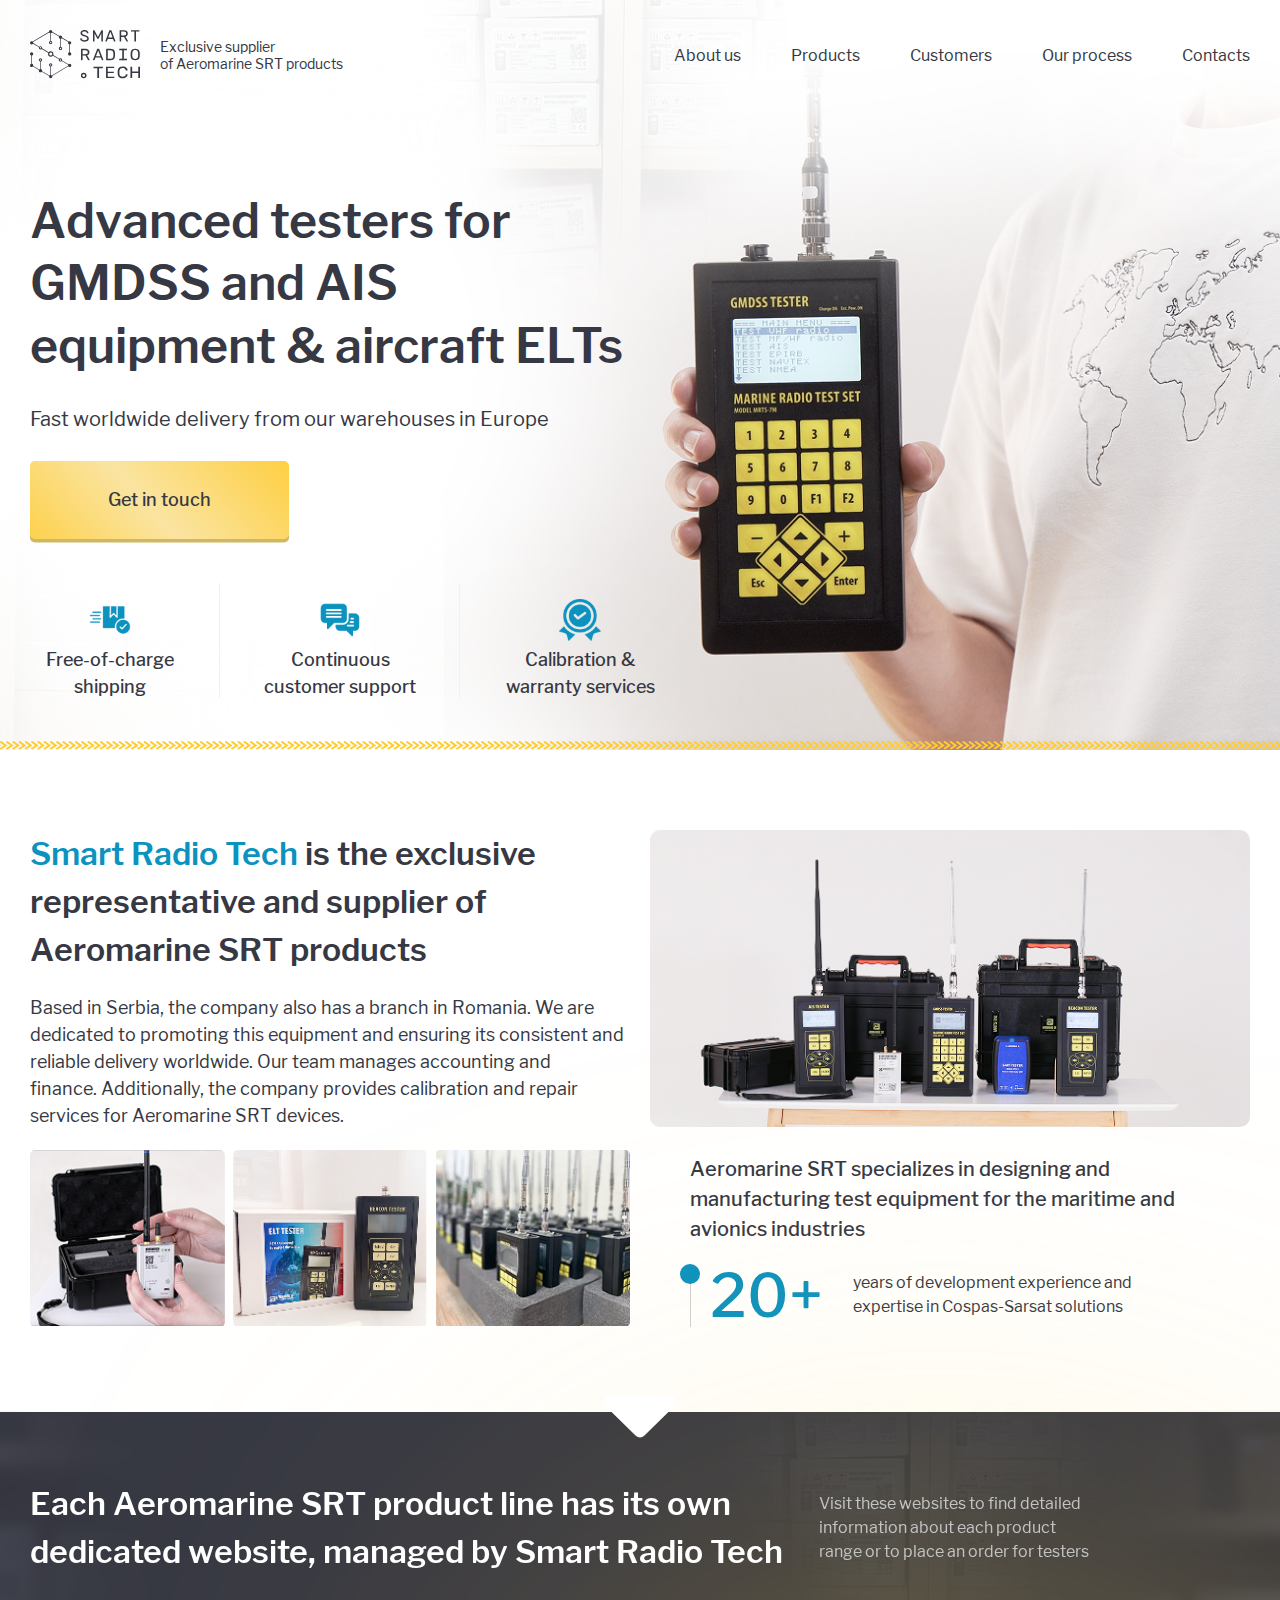
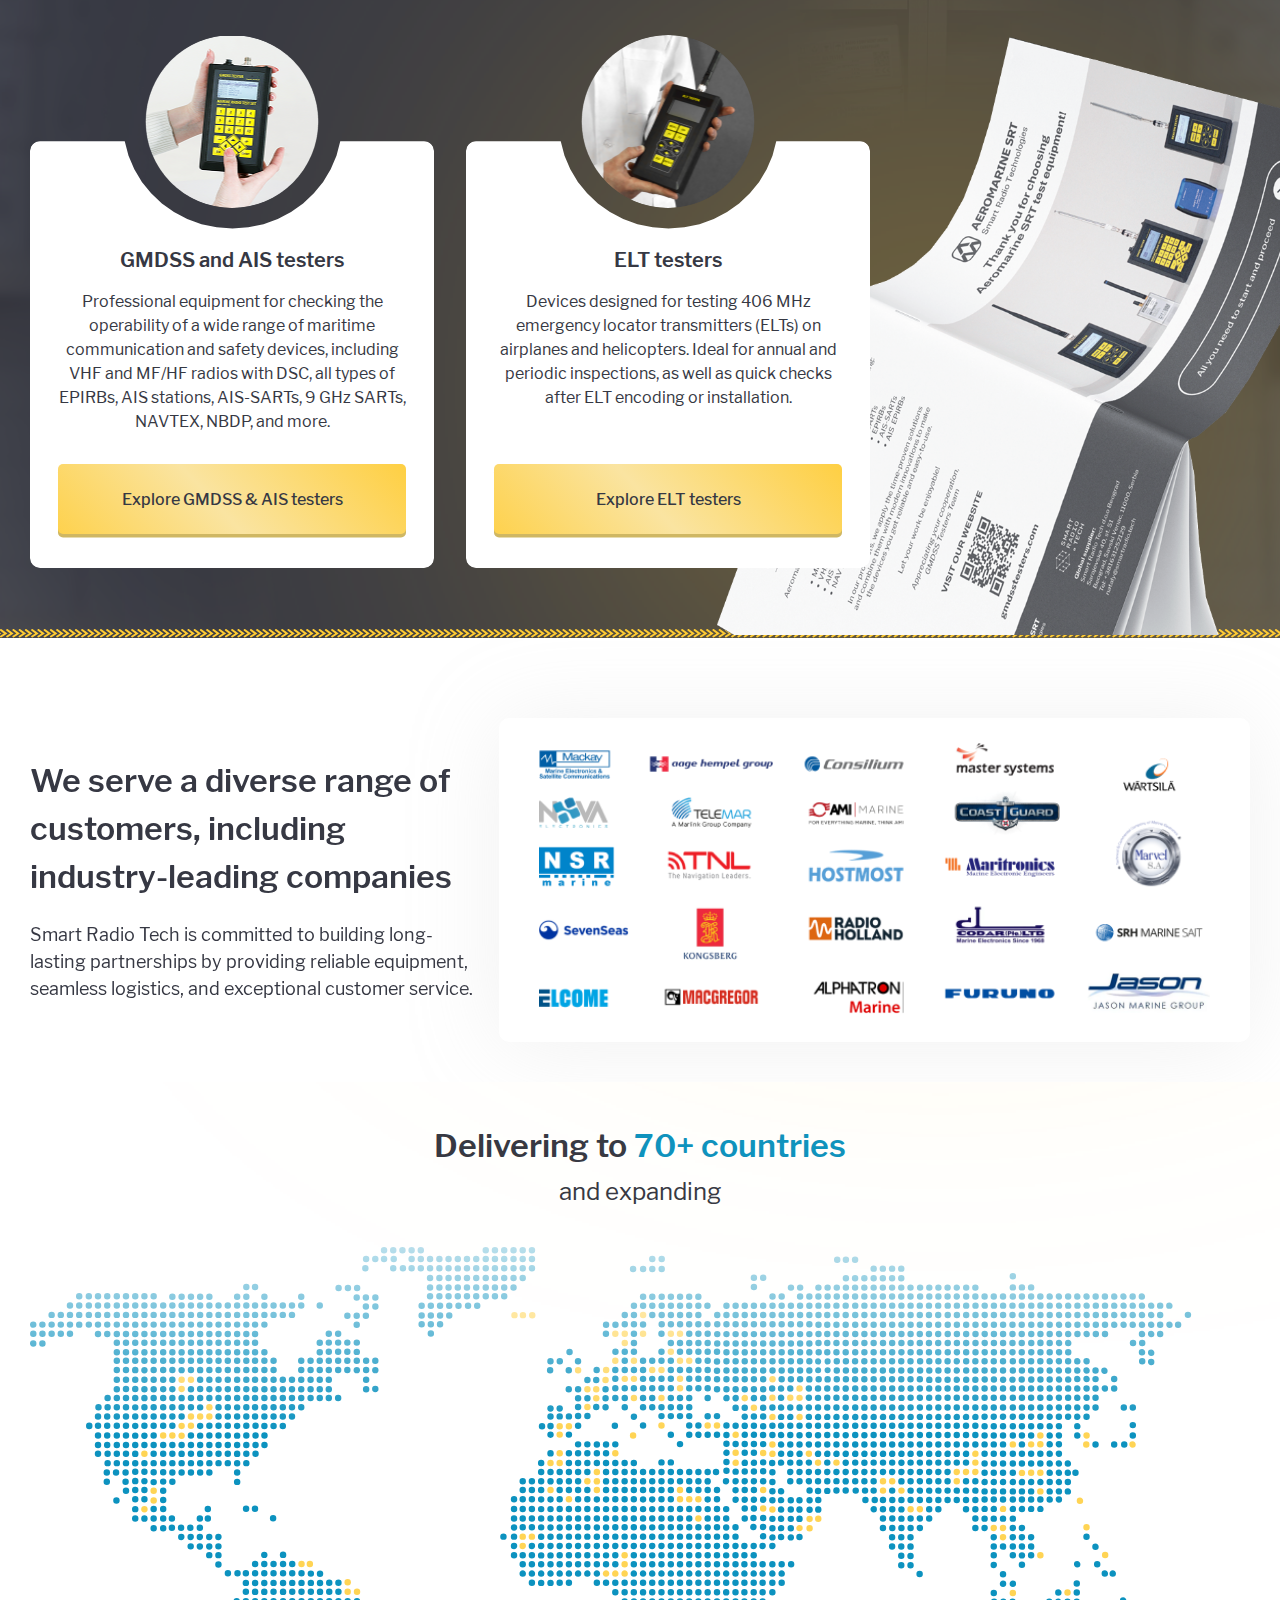
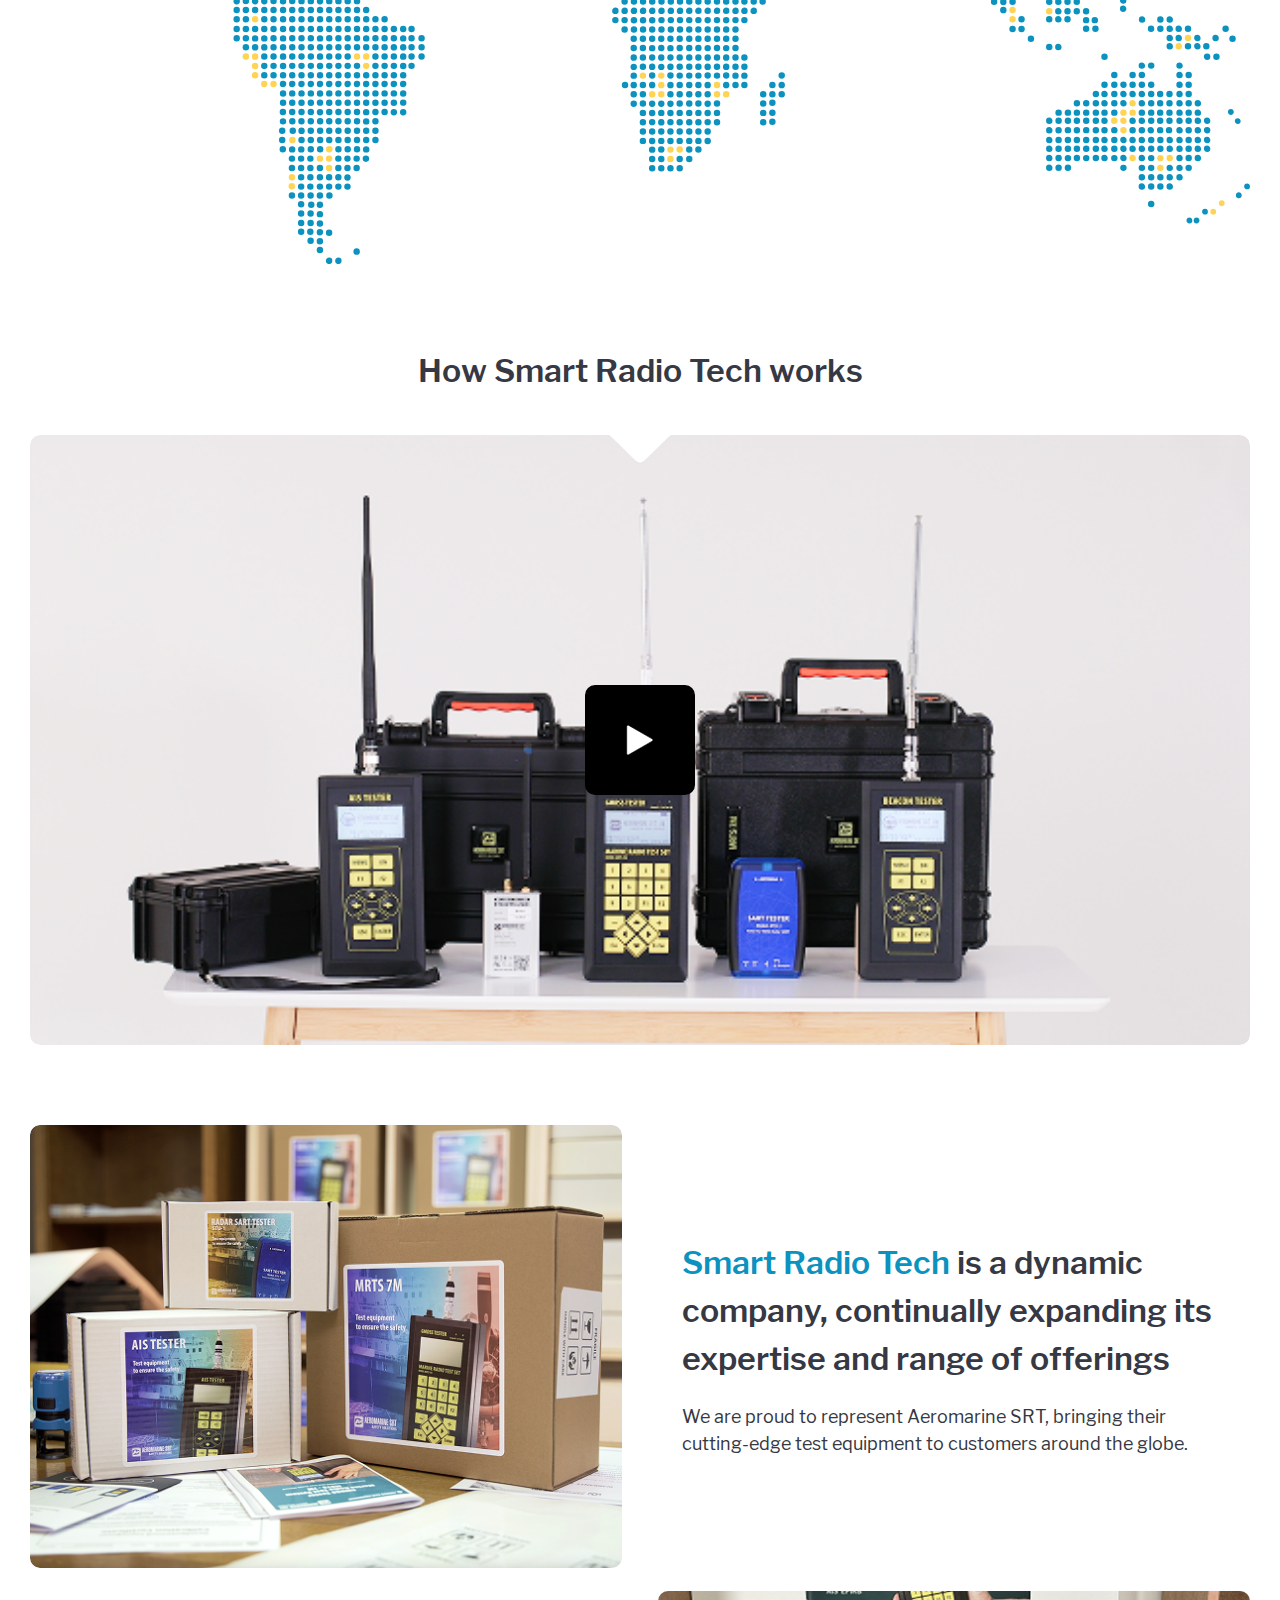
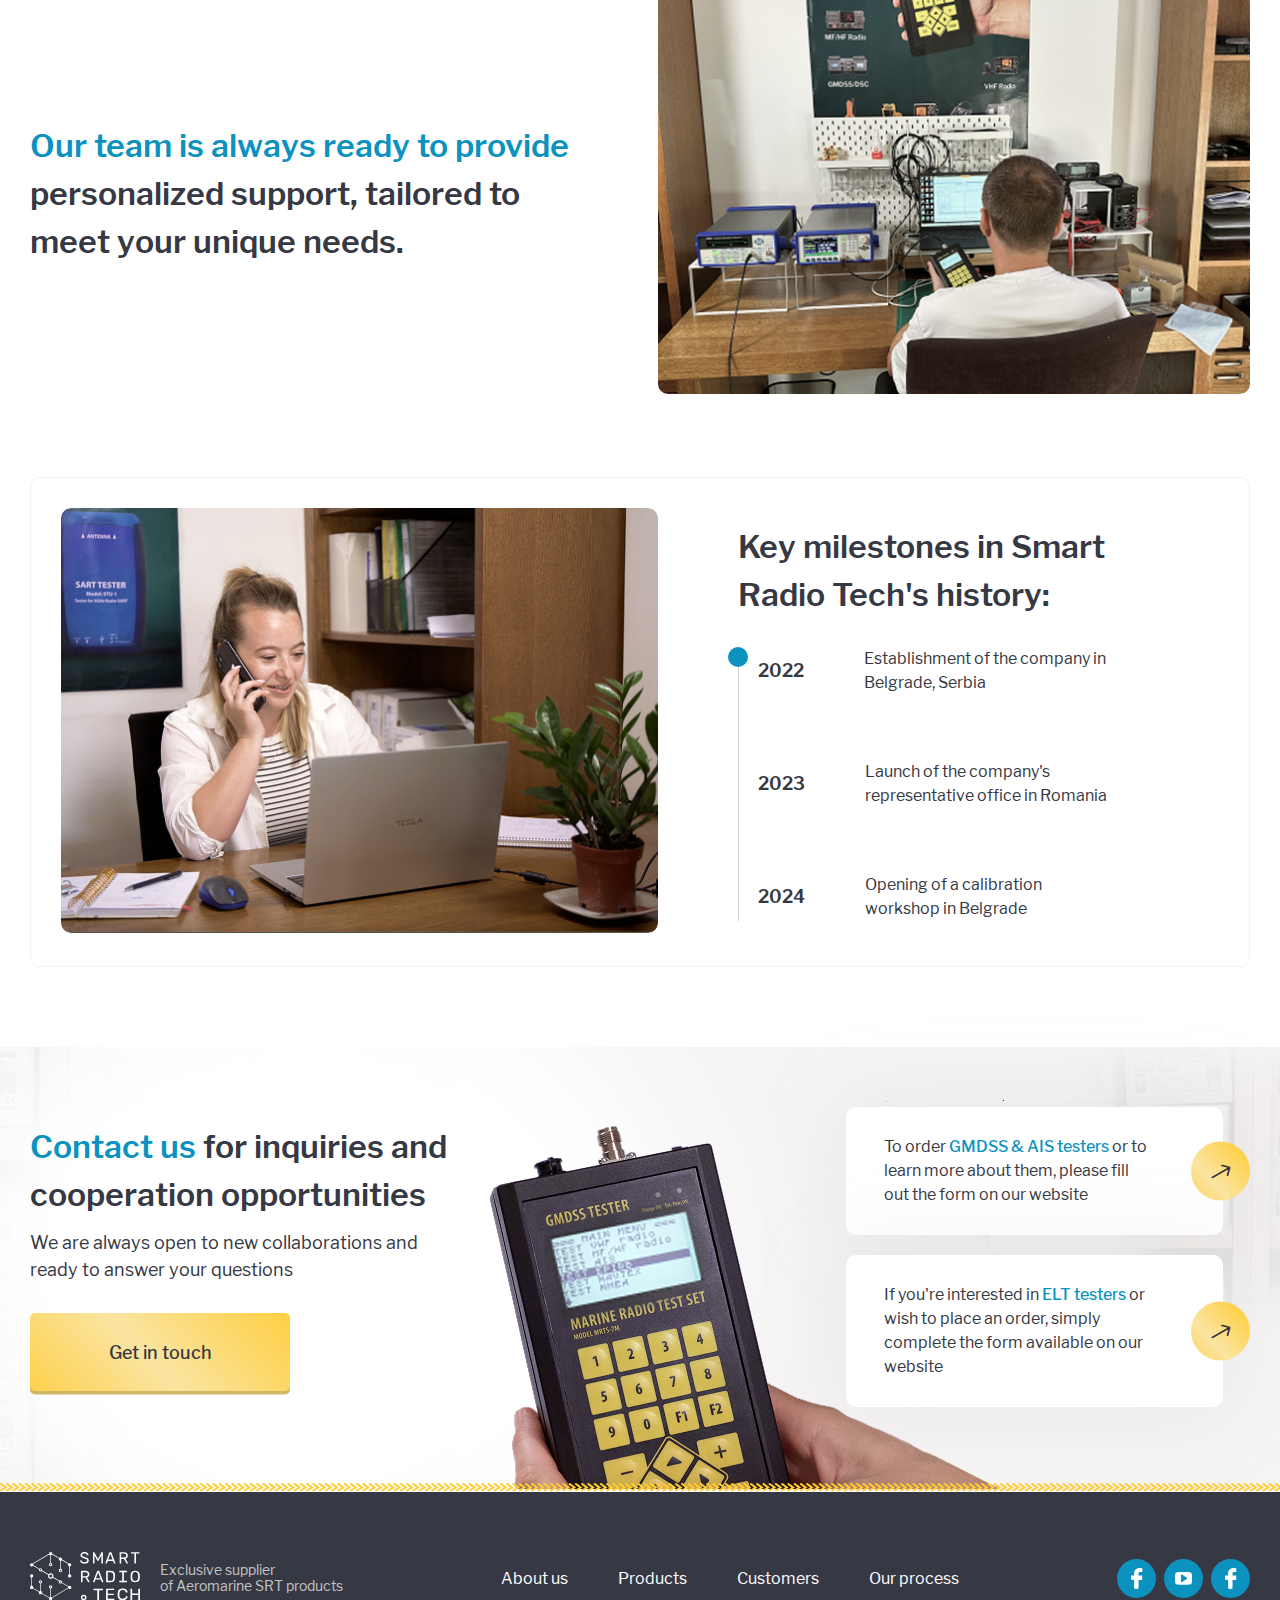
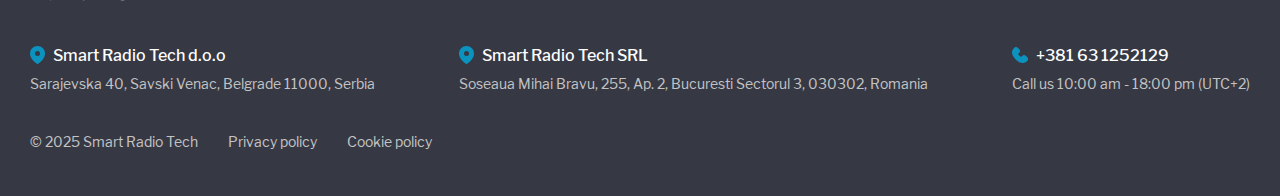
==== index.html @ d7adb890 "first commit" ====
<!DOCTYPE html>
<html lang="en">

<head>
	<meta charset="UTF-8">
	<meta name="viewport" content="width=device-width, initial-scale=1.0">
	<meta name="keywords" content="">
	<link rel="stylesheet" href="css/libs.min.css">
	<link rel="stylesheet" href="css/style.min.css">
	<title>Главная</title>
</head>


<body>
	<div class="wrapper">
		<header class="header">
    <div class="container">
        <div class="header__inner">
            <div class="header__left">
                <a class="header__logo" href="">
                    <img src="img/logo.svg" alt="">
                </a>
                <div class="header__text">
                    Exclusive supplier <br>
                    of Aeromarine SRT products
                </div>
            </div>
            <div class="header__right">
                <ul class="header__list">
                    <li><a href="#info">About us</a></li>
                    <li><a href="#products">Products</a></li>
                    <li><a href="#customers">Customers</a></li>
                    <li><a href="#our-process">Our process</a></li>
                    <li><a href="#contacts">Contacts</a></li>
                </ul>
            </div>
            <div class="burger">
                <span></span>
                <span></span>
                <span></span>
                <span></span>
            </div>
            <div class="menu-bg"></div>
        </div>
    </div>
</header>
		<main class="content">
			<section class="main">
				<div class="container">
					<div class="main__inner">
						<div class="main__desc">
							<h1 class="main__title">Advanced testers for GMDSS and AIS equipment & aircraft ELTs</h1>
							<div class="main__subtitle">Fast worldwide delivery from our warehouses in Europe</div>
							<button class="main__btn btn yellow-btn" data-modal="contactModal">
								<span>Get in touch</span>
							</button>
							<div class="main__items">
								<div class="main__item">
									<div class="main__item-icon">
										<img src="img/main-icon.svg" alt="">
									</div>
									<div class="main__item-text">Free-of-charge shipping</div>
								</div>
								<div class="main__item">
									<div class="main__item-icon">
										<img src="img/main-icon2.svg" alt="">
									</div>
									<div class="main__item-text">Continuous customer support</div>
								</div>
								<div class="main__item">
									<div class="main__item-icon">
										<img src="img/main-icon3.svg" alt="">
									</div>
									<div class="main__item-text">Calibration & warranty services</div>
								</div>
							</div>
						</div>
						<div class="main__img">
							<img src="img/main-img.png" alt="">
						</div>
						<div class="arrows">
							<img src="img/arrows.svg" alt="">
						</div>
					</div>
				</div>
			</section>
			<section id="info" class="info">
				<div class="container">
					<div class="info__inner">
						<div class="info__items">
							<div class="info__item">
								<h2 class="info__item-title h2"><span>Smart Radio Tech</span> is the exclusive representative and supplier of Aeromarine SRT products</h2>
								<div class="info__item-text">
									<p>
										Based in Serbia, the company also has a branch in Romania.
										We are dedicated to promoting this equipment and
										ensuring its consistent and reliable delivery worldwide.
										Our team manages accounting and finance. Additionally, the company provides calibration and repair services for Aeromarine SRT devices.
									</p>
								</div>
							</div>
							<div class="info__item">
								<a href="img/info-img.png" class="info__item-img" data-fancybox="gallery">
									<img src="img/info-img.png" alt="">
								</a>
							</div>
							<div class="info__item last-block">
								<div class="info__item-slider">
									<div class="swiper mySwiper">
										<div class="swiper-wrapper">
											<a href="img/info-img2.png" class="swiper-slide info__item-img" data-fancybox="gallery">
												<img src="img/info-img2.png" alt="">
											</a>
											<a href="img/info-img3.png" class="swiper-slide info__item-img" data-fancybox="gallery">
												<img src="img/info-img3.png" alt="">
											</a>
											<a href="img/info-img4.png" class="swiper-slide info__item-img" data-fancybox="gallery">
												<img src="img/info-img4.png" alt="">
											</a>
										</div>
									</div>
									<div class="swiper-pagination"></div>
								</div>
							</div>
							<div class="info__item info__item--center info__item--padding">
								<div class="info__item-text2">
									<p>Aeromarine SRT specializes in designing and manufacturing test equipment for the maritime and avionics industries</p>
								</div>
								<ul class="info__item-list">
									<li>
										<span class="info__item-number">20+</span>
										years of development experience and expertise in Cospas-Sarsat solutions
									</li>
								</ul>
							</div>
						</div>
					</div>
				</div>
			</section>
			<section id="products" class="info2">
				<div class="container">
					<div class="info2__inner">
						<div class="info2__top">
							<h2 class="info2__title h2">Each Aeromarine SRT product line has its own dedicated website, managed by Smart Radio Tech</h2>
							<div class="info2__subtitle">Visit these websites to find detailed information about each product range or to place an order for testers</div>
						</div>
						<div class="info2__cards">
							<div class="info2-card">
								<div class="info2-card__img">
									<img src="img/info2-card__img.png" alt="">
								</div>
								<div class="info2-card__desc">
									<div class="info2-card__title">GMDSS and AIS testers</div>
									<div class="info2-card__text">
										<p>Professional equipment for checking the operability of a wide range of maritime communication and safety devices, including VHF and MF/HF radios with DSC, all types of EPIRBs, AIS stations, AIS-SARTs, 9 GHz SARTs, NAVTEX, NBDP, and more.</p>
									</div>
									<a href="https://gmdsstesters.com/" class="info2-card__btn btn yellow-btn">
										<span>Explore GMDSS & AIS testers</span>
									</a>
								</div>
							</div>
							<div class="info2-card">
								<div class="info2-card__img">
									<img src="img/info2-card__img2.png" alt="">
								</div>
								<div class="info2-card__desc">
									<div class="info2-card__title">ELT testers</div>
									<div class="info2-card__text">
										<p>Devices designed for testing 406 MHz emergency locator transmitters (ELTs) on airplanes and helicopters. Ideal for annual and periodic inspections, as well as quick checks after ELT encoding or installation.</p>
									</div>
									<a href="https://elttesters.com/" class="info2-card__btn btn yellow-btn">
										<span>Explore ELT testers</span>
									</a>
								</div>
							</div>
						</div>
					</div>
				</div>
				<div class="triangle">
					<img src="img/triangle.svg" alt="">
				</div>
				<div class="info2__img">
					<img src="img/info2-img.png" alt="">
				</div>
				<div class="arrows">
					<img src="img/arrows.svg" alt="">
				</div>
			</section>
			<section id="customers" class="partners">
				<div class="container">
					<div class="partners__inner">
						<div class="partners__desc">
							<h2 class="partners__title h2">We serve a diverse range of customers, including industry-leading companies</h2>
							<div class="partners__text">
								<p>Smart Radio Tech is committed to building long-lasting partnerships by providing reliable equipment, seamless logistics, and exceptional customer service.</p>
							</div>
						</div>
						<div class="partners__img">
							<img src="img/partners-img.png" alt="">
							<img src="img/partners-img2.png" alt="">
						</div>
					</div>
				</div>
			</section>
			<section class="map-section">
				<div class="container">
					<div class="map-section__inner">
						<h2 class="map-section__title h2">Delivering to <span>70+ countries</span></h2>
						<div class="map-section__subtitle">and expanding</div>
						<div class="map-section__img">
							<img src="img/map-img.svg" alt="">
						</div>
					</div>
				</div>
			</section>
			<section class="video-section">
				<div class="container">
					<div class="video-section__inner">
						<h2 class="video-section__title h2">How Smart Radio Tech works</h2>
						<a class="video-wrap" href="" data-fancybox="video">
							<div class="video">
								<img src="img/info-img.png" alt="">
							</div>
							<div class="video__play">
								<?xml version="1.0" ?><svg id="blue_copy" style="enable-background:new 0 0 100 100;" version="1.1" viewBox="0 0 100 100" xml:space="preserve" xmlns="http://www.w3.org/2000/svg" xmlns:xlink="http://www.w3.org/1999/xlink"><g id="Layer_4_copy"><path d="M31.356,25.677l38.625,22.3c1.557,0.899,1.557,3.147,0,4.046l-38.625,22.3c-1.557,0.899-3.504-0.225-3.504-2.023V27.7   C27.852,25.902,29.798,24.778,31.356,25.677z"/><path d="M69.981,47.977l-38.625-22.3c-0.233-0.134-0.474-0.21-0.716-0.259l37.341,21.559c1.557,0.899,1.557,3.147,0,4.046   l-38.625,22.3c-0.349,0.201-0.716,0.288-1.078,0.301c0.656,0.938,1.961,1.343,3.078,0.699l38.625-22.3   C71.538,51.124,71.538,48.876,69.981,47.977z"/><path d="M31.356,25.677l38.625,22.3c1.557,0.899,1.557,3.147,0,4.046   l-38.625,22.3c-1.557,0.899-3.504-0.225-3.504-2.023V27.7C27.852,25.902,29.798,24.778,31.356,25.677z" style="fill:none;stroke:#000000;stroke-miterlimit:10;"/></g></svg>
							</div>
						</a>
					</div>
				</div>
			</section>
            <section id="our-process" class="info info3">
                <div class="container">
					<div class="info__inner">
						<div class="info__items info3__items">
							<div class="info__item info__item--flex">
								<div class="info__item-img">
									<img src="img/info-img5.png" alt="">
								</div>
								<div class="info__item-desc order-1">
									<h2 class="info__item-title h2"><span>Smart Radio Tech</span> is a dynamic company, continually expanding its expertise and range of offerings</h2>
									<div class="info__item-text">
										<p>
											We are proud to represent Aeromarine SRT, bringing their
											cutting-edge test equipment to customers around the globe.
										</p>
									</div>
								</div>
							</div>
							<div class="info__item info__item--flex">
								<div class="info__item-desc">
									<h2 class="info__item-title h2"><span>Our team is always ready to provide</span> personalized support, tailored to meet your unique needs.</h2>
								</div>
								<div class="info__item-img">
									<img src="img/info-img6.png" alt="">
								</div>
							</div>
						</div>
					</div>
				</div>
            </section>
			<section class="info info4">
				<div class="container">
					<div class="info__inner">
						<div class="info__items info4__items">
							<div class="info__item">
								<div class="info__item-img">
									<img src="img/info-img7.png" alt="">
								</div>
							</div>
							<div class="info__item info__item--center info__item--padding">
								<h2 class="info__item-title h2">Key milestones in Smart Radio Tech's history:</h2>
								<ul class="info__item-list info__item-list2">
									<li>
										<span class="info__item-year year-2022">2022</span>
										Establishment of the company in Belgrade, Serbia
									</li>
									<li>
										<span class="info__item-year year-2023">2023</span>
										Launch of the company's representative office in Romania
									</li>
									<li>
										<span class="info__item-year year-2024">2024</span>
										Opening of a calibration workshop in Belgrade
									</li>
								</ul>
							</div>
						</div>
					</div>
				</div>
			</section>
			<section id="contacts" class="connection">
				<div class="container">
					<div class="connection__inner">
						<div class="connection__group">
							<h2 class="connection__title h2"><span>Contact us</span> for inquiries and cooperation opportunities</h2>
							<div class="connection__subtitle">We are always open to new collaborations and ready to answer your questions</div>
							<button class="connection__btn btn yellow-btn" data-modal="contactModal">
								<span>Get in touch</span>
							</button>
						</div>
						<div class="connection__items">
							<a class="connection__item" href="https://gmdsstesters.com/">
								<span class="connection__item-text">To order <span>GMDSS & AIS testers</span> or to learn more about them, please fill out the form on our website</span>
								<span class="connection__item-btn">
									<svg width="20" height="14" viewBox="0 0 20 14" fill="none" xmlns="http://www.w3.org/2000/svg">
										<path d="M0.899423 12.2374C0.47824 12.4806 0.333932 13.0191 0.577102 13.4403C0.820272 13.8615 1.35884 14.0058 1.78002 13.7626L0.899423 12.2374ZM19.5108 3.22791C19.6367 2.75815 19.3579 2.27528 18.8881 2.14941L11.2328 0.0981711C10.7631 -0.0277027 10.2802 0.251079 10.1543 0.720848C10.0284 1.19062 10.3072 1.67348 10.777 1.79935L17.5817 3.62268L15.7584 10.4274C15.6325 10.8972 15.9113 11.38 16.3811 11.5059C16.8508 11.6318 17.3337 11.353 17.4596 10.8832L19.5108 3.22791ZM1.78002 13.7626L19.1005 3.76262L18.2199 2.23738L0.899423 12.2374L1.78002 13.7626Z" fill="#363843"/>
									</svg>
								</span>
							</a>
							<a class="connection__item" href="https://elttesters.com/">
								<span class="connection__item-text">If you're interested in <span>ELT testers</span> or wish to place an order, simply complete the form available on our website</span>
								<span class="connection__item-btn">
									<svg width="20" height="14" viewBox="0 0 20 14" fill="none" xmlns="http://www.w3.org/2000/svg">
										<path d="M0.899423 12.2374C0.47824 12.4806 0.333932 13.0191 0.577102 13.4403C0.820272 13.8615 1.35884 14.0058 1.78002 13.7626L0.899423 12.2374ZM19.5108 3.22791C19.6367 2.75815 19.3579 2.27528 18.8881 2.14941L11.2328 0.0981711C10.7631 -0.0277027 10.2802 0.251079 10.1543 0.720848C10.0284 1.19062 10.3072 1.67348 10.777 1.79935L17.5817 3.62268L15.7584 10.4274C15.6325 10.8972 15.9113 11.38 16.3811 11.5059C16.8508 11.6318 17.3337 11.353 17.4596 10.8832L19.5108 3.22791ZM1.78002 13.7626L19.1005 3.76262L18.2199 2.23738L0.899423 12.2374L1.78002 13.7626Z" fill="#363843"/>
									</svg>
								</span>
							</a>
						</div>
						<div class="connection__img">
							<img src="img/connection-img.png" alt="">
						</div>
					</div>
				</div>
				<div class="arrows">
					<img src="img/arrows.svg" alt="">
				</div>
			</section>
		</main>
		<footer class="footer">
    <div class="container">
        <div class="footer__inner">
            <div class="footer__top">
                <div class="footer__group">
                    <a class="footer__logo" href="">
                        <img src="img/logo2.svg" alt="">
                    </a>
                    <div class="footer__text">
                        Exclusive supplier <br>
                        of Aeromarine SRT products
                    </div>
                </div>
                <ul class="footer__list">
                    <li><a href="#info">About us</a></li>
                    <li><a href="#products">Products</a></li>
                    <li><a href="#customers">Customers</a></li>
                    <li><a href="#our-process">Our process</a></li>
                </ul>
                <div class="footer__socials">
                    <a href="" class="footer__social">
                        <svg width="12" height="21" viewBox="0 0 12 21" fill="none" xmlns="http://www.w3.org/2000/svg">
                            <path fill-rule="evenodd" clip-rule="evenodd" d="M6.92903 0.126533C5.15438 0.494058 3.82474 1.77736 3.35455 3.57653C3.22433 4.07468 3.17645 4.58694 3.1393 5.87779L3.09149 7.5383H1.68142C0.419595 7.5383 0.257153 7.55404 0.13571 7.68827C0.017712 7.81865 0 8.08458 0 9.7282C0 11.3847 0.0167281 11.6322 0.135383 11.7308C0.235669 11.8142 0.638454 11.85 1.69126 11.8691L3.11191 11.8948L3.13446 16.3242C3.15619 20.6005 3.16251 20.7576 3.31617 20.87C3.56357 21.0508 7.233 21.0396 7.41521 20.8575C7.5291 20.7435 7.54403 20.2173 7.54403 16.3065V11.8843H9.18772H10.8315L11.0372 11.6787L11.2427 11.4731L11.2179 9.62192C11.1948 7.9 11.182 7.76273 11.0339 7.65457C10.9087 7.56322 10.5157 7.5383 9.19789 7.5383H7.52107L7.56354 6.20579C7.6289 4.15398 7.62964 4.15316 9.64315 4.09428C10.6614 4.06452 11.0824 4.02245 11.1807 3.94078C11.2989 3.84246 11.316 3.60244 11.316 2.04698C11.316 0.425424 11.3026 0.253551 11.1661 0.129977C11.0358 0.0121424 10.7851 -0.0048317 9.25956 0.00099032C8.06817 0.00550034 7.31836 0.0458445 6.92903 0.126533Z" fill="white"/>
                        </svg>
                    </a>
                    <a href="" class="footer__social">
                        <svg width="17" height="13" viewBox="0 0 17 13" fill="none" xmlns="http://www.w3.org/2000/svg">
                            <path d="M17 4.89393C17 4.50757 16.938 4.05682 16.938 3.54167C16.8759 3.02651 16.8139 2.51136 16.7518 2.0606C16.6277 1.54545 16.4416 1.15909 16.0693 0.837123C15.7591 0.515153 15.3248 0.321966 14.8905 0.257572C13.4635 0.06439 11.354 0 8.50001 0C5.64599 0 3.47445 0.06439 2.10949 0.257572C1.67518 0.321966 1.24088 0.515153 0.930657 0.837123C0.620438 1.15909 0.372259 1.54545 0.248171 2.0606C0.124084 2.51136 0.0620476 2.96212 0.0620476 3.54167C3.78593e-06 4.05682 0 4.50757 0 4.89393C0 5.2803 0 5.73106 0 6.375C0 7.01893 0 7.53409 0 7.85606C0 8.24242 0.0620476 8.69318 0.0620476 9.20833C0.124091 9.72349 0.186128 10.2386 0.248171 10.6894C0.372259 11.2045 0.558394 11.5909 0.930657 11.9129C1.24088 12.2348 1.67518 12.428 2.10949 12.4924C3.53649 12.6856 5.64599 12.75 8.50001 12.75C11.354 12.75 13.5256 12.6856 14.8905 12.4924C15.3248 12.428 15.7591 12.2348 16.0693 11.9129C16.3796 11.5909 16.6277 11.2045 16.7518 10.6894C16.8759 10.2386 16.938 9.78788 16.938 9.20833C17 8.69318 17 8.24242 17 7.85606C17 7.46969 17 7.01893 17 6.375C17 5.73106 17 5.2159 17 4.89393ZM11.7883 6.89015L6.88687 10.0454C6.82482 10.1098 6.70074 10.1742 6.57665 10.1742C6.45256 10.1742 6.39052 10.1742 6.26643 10.1098C6.0803 9.98106 5.95621 9.78788 5.95621 9.5303V3.1553C5.95621 2.89772 6.0803 2.70455 6.26643 2.57576C6.45256 2.44697 6.70074 2.44697 6.88687 2.57576L11.7883 5.73106C11.9745 5.85984 12.0985 6.05303 12.0985 6.24621C12.0985 6.43939 11.9745 6.76136 11.7883 6.89015Z" fill="white"/>
                        </svg>
                    </a>
                    <a href="" class="footer__social">
                        <svg width="12" height="21" viewBox="0 0 12 21" fill="none" xmlns="http://www.w3.org/2000/svg">
                            <path fill-rule="evenodd" clip-rule="evenodd" d="M6.92903 0.126533C5.15438 0.494058 3.82474 1.77736 3.35455 3.57653C3.22433 4.07468 3.17645 4.58694 3.1393 5.87779L3.09149 7.5383H1.68142C0.419595 7.5383 0.257153 7.55404 0.13571 7.68827C0.017712 7.81865 0 8.08458 0 9.7282C0 11.3847 0.0167281 11.6322 0.135383 11.7308C0.235669 11.8142 0.638454 11.85 1.69126 11.8691L3.11191 11.8948L3.13446 16.3242C3.15619 20.6005 3.16251 20.7576 3.31617 20.87C3.56357 21.0508 7.233 21.0396 7.41521 20.8575C7.5291 20.7435 7.54403 20.2173 7.54403 16.3065V11.8843H9.18772H10.8315L11.0372 11.6787L11.2427 11.4731L11.2179 9.62192C11.1948 7.9 11.182 7.76273 11.0339 7.65457C10.9087 7.56322 10.5157 7.5383 9.19789 7.5383H7.52107L7.56354 6.20579C7.6289 4.15398 7.62964 4.15316 9.64315 4.09428C10.6614 4.06452 11.0824 4.02245 11.1807 3.94078C11.2989 3.84246 11.316 3.60244 11.316 2.04698C11.316 0.425424 11.3026 0.253551 11.1661 0.129977C11.0358 0.0121424 10.7851 -0.0048317 9.25956 0.00099032C8.06817 0.00550034 7.31836 0.0458445 6.92903 0.126533Z" fill="white"/>
                        </svg>
                    </a>
                </div>
            </div>
            <div class="footer__items">
                <div class="footer__item">
                    <div class="footer__item-title">
                        <i>
                            <img src="img/location.svg" alt="">
                        </i>
                        <span>Smart Radio Tech d.o.o </span>
                    </div>
                    <div class="footer__item-text">Sarajevska 40, Savski Venac, Belgrade 11000, Serbia</div>
                </div>
                <div class="footer__item">
                    <div class="footer__item-title">
                        <i>
                            <img src="img/location.svg" alt="">
                        </i>
                        <span>Smart Radio Tech SRL</span>
                    </div>
                    <div class="footer__item-text">Soseaua Mihai Bravu, 255, Ap. 2, Bucuresti Sectorul 3, 030302, Romania</div>
                </div>
                <div class="footer__item">
                    <div class="footer__item-title phone-title">
                        <i>
                            <img src="img/phone.svg" alt="">
                        </i>
                        <span><a href="">+381 63 1252129</a></span>
                    </div>
                    <div class="footer__item-text">Call us 10:00 am - 18:00 pm (UTC+2)</div>
                </div>
            </div>
            <div class="footer__text2">
                <p>© 2025 Smart Radio Tech</p>
                <p><a href="">Privacy policy</a></p>
                <p><a href="">Cookie policy</a></p>
            </div>
        </div>
    </div>
</footer>

	</div>

	<div class="modal" id="contactModal">
		<div class="modal__dialog">
			<button type="button" class="_close-modal modal__close" data-bs-dismiss="modal" aria-label="Close">
				<svg width="17" height="17" viewBox="0 0 17 17" fill="none" xmlns="http://www.w3.org/2000/svg">
					<path d="M16 1L1 16" stroke="#A9ABB3" stroke-width="1.25" stroke-linecap="round" stroke-linejoin="round"/>
					<path d="M1 1L16 16" stroke="#A9ABB3" stroke-width="1.25" stroke-linecap="round" stroke-linejoin="round"/>
				</svg>
			</button>
			<div class="modal__content">
				<div class="modal__title">For inquiries and cooperation opportunities, please submit the form below</div>
				<form class="modal__form">
					<div class="modal__form-grid">
						<div class="modal__form-group">
							<input type="text" placeholder="Name">
						</div>
						<div class="modal__form-group">
							<input type="text" placeholder="Company">
						</div>
						<div class="modal__form-group">
							<input type="email" placeholder="Email">
						</div>
						<div class="modal__form-group">
							<input type="tel" placeholder="Phone">
						</div>
						<div class="modal__form-group modal__form-group--big">
							<textarea placeholder="Your message"></textarea>
						</div>
					</div>
					<button class="modal__form-btn btn yellow-btn">
						<span>Send</span>
					</button>
					<div class="modal__form-info"> By sending us your request, you agree to our <a href="">Privacy Policy.</a></div>
					<div class="modal__form-bot">
						<img src="img/bot-img.png" alt="">
					</div>
				</form>
			</div>
		</div>
	</div>

	<script src="js/libs.min.js"></script>
<script src="js/main.min.js"></script>

</body>

</html>
---- css/libs.min.css ----
@font-face{font-family:"swiper-icons";src:url("data:application/font-woff;charset=utf-8;base64, [base64]//wADZ2x5ZgAAAywAAADMAAAD2MHtryVoZWFkAAABbAAAADAAAAA2E2+eoWhoZWEAAAGcAAAAHwAAACQC9gDzaG10eAAAAigAAAAZAAAArgJkABFsb2NhAAAC0AAAAFoAAABaFQAUGG1heHAAAAG8AAAAHwAAACAAcABAbmFtZQAAA/gAAAE5AAACXvFdBwlwb3N0AAAFNAAAAGIAAACE5s74hXjaY2BkYGAAYpf5Hu/j+W2+MnAzMYDAzaX6QjD6/4//Bxj5GA8AuRwMYGkAPywL13jaY2BkYGA88P8Agx4j+/8fQDYfA1AEBWgDAIB2BOoAeNpjYGRgYNBh4GdgYgABEMnIABJzYNADCQAACWgAsQB42mNgYfzCOIGBlYGB0YcxjYGBwR1Kf2WQZGhhYGBiYGVmgAFGBiQQkOaawtDAoMBQxXjg/wEGPcYDDA4wNUA2CCgwsAAAO4EL6gAAeNpj2M0gyAACqxgGNWBkZ2D4/wMA+xkDdgAAAHjaY2BgYGaAYBkGRgYQiAHyGMF8FgYHIM3DwMHABGQrMOgyWDLEM1T9/w8UBfEMgLzE////P/5//f/V/xv+r4eaAAeMbAxwIUYmIMHEgKYAYjUcsDAwsLKxc3BycfPw8jEQA/[base64]/uznmfPFBNODM2K7MTQ45YEAZqGP81AmGGcF3iPqOop0r1SPTaTbVkfUe4HXj97wYE+yNwWYxwWu4v1ugWHgo3S1XdZEVqWM7ET0cfnLGxWfkgR42o2PvWrDMBSFj/IHLaF0zKjRgdiVMwScNRAoWUoH78Y2icB/yIY09An6AH2Bdu/UB+yxopYshQiEvnvu0dURgDt8QeC8PDw7Fpji3fEA4z/PEJ6YOB5hKh4dj3EvXhxPqH/SKUY3rJ7srZ4FZnh1PMAtPhwP6fl2PMJMPDgeQ4rY8YT6Gzao0eAEA409DuggmTnFnOcSCiEiLMgxCiTI6Cq5DZUd3Qmp10vO0LaLTd2cjN4fOumlc7lUYbSQcZFkutRG7g6JKZKy0RmdLY680CDnEJ+UMkpFFe1RN7nxdVpXrC4aTtnaurOnYercZg2YVmLN/d/gczfEimrE/fs/bOuq29Zmn8tloORaXgZgGa78yO9/cnXm2BpaGvq25Dv9S4E9+5SIc9PqupJKhYFSSl47+Qcr1mYNAAAAeNptw0cKwkAAAMDZJA8Q7OUJvkLsPfZ6zFVERPy8qHh2YER+3i/BP83vIBLLySsoKimrqKqpa2hp6+jq6RsYGhmbmJqZSy0sraxtbO3sHRydnEMU4uR6yx7JJXveP7WrDycAAAAAAAH//wACeNpjYGRgYOABYhkgZgJCZgZNBkYGLQZtIJsFLMYAAAw3ALgAeNolizEKgDAQBCchRbC2sFER0YD6qVQiBCv/H9ezGI6Z5XBAw8CBK/m5iQQVauVbXLnOrMZv2oLdKFa8Pjuru2hJzGabmOSLzNMzvutpB3N42mNgZGBg4GKQYzBhYMxJLMlj4GBgAYow/P/PAJJhLM6sSoWKfWCAAwDAjgbRAAB42mNgYGBkAIIbCZo5IPrmUn0hGA0AO8EFTQAA");font-weight:400;font-style:normal}:root{--swiper-theme-color: #007aff}.swiper{margin-left:auto;margin-right:auto;position:relative;overflow:hidden;list-style:none;padding:0;z-index:1}.swiper-vertical>.swiper-wrapper{flex-direction:column}.swiper-wrapper{position:relative;width:100%;height:100%;z-index:1;display:flex;transition-property:transform;box-sizing:content-box}.swiper-android .swiper-slide,.swiper-wrapper{transform:translate3d(0px, 0, 0)}.swiper-pointer-events{touch-action:pan-y}.swiper-pointer-events.swiper-vertical{touch-action:pan-x}.swiper-slide{flex-shrink:0;width:100%;height:100%;position:relative;transition-property:transform}.swiper-slide-invisible-blank{visibility:hidden}.swiper-autoheight,.swiper-autoheight .swiper-slide{height:auto}.swiper-autoheight .swiper-wrapper{align-items:flex-start;transition-property:transform,height}.swiper-backface-hidden .swiper-slide{transform:translateZ(0);-webkit-backface-visibility:hidden;backface-visibility:hidden}.swiper-3d,.swiper-3d.swiper-css-mode .swiper-wrapper{perspective:1200px}.swiper-3d .swiper-wrapper,.swiper-3d .swiper-slide,.swiper-3d .swiper-slide-shadow,.swiper-3d .swiper-slide-shadow-left,.swiper-3d .swiper-slide-shadow-right,.swiper-3d .swiper-slide-shadow-top,.swiper-3d .swiper-slide-shadow-bottom,.swiper-3d .swiper-cube-shadow{transform-style:preserve-3d}.swiper-3d .swiper-slide-shadow,.swiper-3d .swiper-slide-shadow-left,.swiper-3d .swiper-slide-shadow-right,.swiper-3d .swiper-slide-shadow-top,.swiper-3d .swiper-slide-shadow-bottom{position:absolute;left:0;top:0;width:100%;height:100%;pointer-events:none;z-index:10}.swiper-3d .swiper-slide-shadow{background:rgba(0,0,0,.15)}.swiper-3d .swiper-slide-shadow-left{background-image:linear-gradient(to left, rgba(0, 0, 0, 0.5), rgba(0, 0, 0, 0))}.swiper-3d .swiper-slide-shadow-right{background-image:linear-gradient(to right, rgba(0, 0, 0, 0.5), rgba(0, 0, 0, 0))}.swiper-3d .swiper-slide-shadow-top{background-image:linear-gradient(to top, rgba(0, 0, 0, 0.5), rgba(0, 0, 0, 0))}.swiper-3d .swiper-slide-shadow-bottom{background-image:linear-gradient(to bottom, rgba(0, 0, 0, 0.5), rgba(0, 0, 0, 0))}.swiper-css-mode>.swiper-wrapper{overflow:auto;scrollbar-width:none;-ms-overflow-style:none}.swiper-css-mode>.swiper-wrapper::-webkit-scrollbar{display:none}.swiper-css-mode>.swiper-wrapper>.swiper-slide{scroll-snap-align:start start}.swiper-horizontal.swiper-css-mode>.swiper-wrapper{scroll-snap-type:x mandatory}.swiper-vertical.swiper-css-mode>.swiper-wrapper{scroll-snap-type:y mandatory}.swiper-centered>.swiper-wrapper::before{content:"";flex-shrink:0;order:9999}.swiper-centered.swiper-horizontal>.swiper-wrapper>.swiper-slide:first-child{margin-inline-start:var(--swiper-centered-offset-before)}.swiper-centered.swiper-horizontal>.swiper-wrapper::before{height:100%;min-height:1px;width:var(--swiper-centered-offset-after)}.swiper-centered.swiper-vertical>.swiper-wrapper>.swiper-slide:first-child{margin-block-start:var(--swiper-centered-offset-before)}.swiper-centered.swiper-vertical>.swiper-wrapper::before{width:100%;min-width:1px;height:var(--swiper-centered-offset-after)}.swiper-centered>.swiper-wrapper>.swiper-slide{scroll-snap-align:center center}.swiper-virtual .swiper-slide{-webkit-backface-visibility:hidden;transform:translateZ(0)}.swiper-virtual.swiper-css-mode .swiper-wrapper::after{content:"";position:absolute;left:0;top:0;pointer-events:none}.swiper-virtual.swiper-css-mode.swiper-horizontal .swiper-wrapper::after{height:1px;width:var(--swiper-virtual-size)}.swiper-virtual.swiper-css-mode.swiper-vertical .swiper-wrapper::after{width:1px;height:var(--swiper-virtual-size)}:root{--swiper-navigation-size: 44px}.swiper-button-prev,.swiper-button-next{position:absolute;top:50%;width:calc(var(--swiper-navigation-size)/44*27);height:var(--swiper-navigation-size);margin-top:calc(0px - var(--swiper-navigation-size)/2);z-index:10;cursor:pointer;display:flex;align-items:center;justify-content:center;color:var(--swiper-navigation-color, var(--swiper-theme-color))}.swiper-button-prev.swiper-button-disabled,.swiper-button-next.swiper-button-disabled{opacity:.35;cursor:auto;pointer-events:none}.swiper-button-prev.swiper-button-hidden,.swiper-button-next.swiper-button-hidden{opacity:0;cursor:auto;pointer-events:none}.swiper-navigation-disabled .swiper-button-prev,.swiper-navigation-disabled .swiper-button-next{display:none !important}.swiper-button-prev:after,.swiper-button-next:after{font-family:swiper-icons;font-size:var(--swiper-navigation-size);text-transform:none !important;letter-spacing:0;font-variant:initial;line-height:1}.swiper-button-prev,.swiper-rtl .swiper-button-next{left:10px;right:auto}.swiper-button-prev:after,.swiper-rtl .swiper-button-next:after{content:"prev"}.swiper-button-next,.swiper-rtl .swiper-button-prev{right:10px;left:auto}.swiper-button-next:after,.swiper-rtl .swiper-button-prev:after{content:"next"}.swiper-button-lock{display:none}.swiper-pagination{position:absolute;text-align:center;transition:300ms opacity;transform:translate3d(0, 0, 0);z-index:10}.swiper-pagination.swiper-pagination-hidden{opacity:0}.swiper-pagination-disabled>.swiper-pagination,.swiper-pagination.swiper-pagination-disabled{display:none !important}.swiper-pagination-fraction,.swiper-pagination-custom,.swiper-horizontal>.swiper-pagination-bullets,.swiper-pagination-bullets.swiper-pagination-horizontal{bottom:10px;left:0;width:100%}.swiper-pagination-bullets-dynamic{overflow:hidden;font-size:0}.swiper-pagination-bullets-dynamic .swiper-pagination-bullet{transform:scale(0.33);position:relative}.swiper-pagination-bullets-dynamic .swiper-pagination-bullet-active{transform:scale(1)}.swiper-pagination-bullets-dynamic .swiper-pagination-bullet-active-main{transform:scale(1)}.swiper-pagination-bullets-dynamic .swiper-pagination-bullet-active-prev{transform:scale(0.66)}.swiper-pagination-bullets-dynamic .swiper-pagination-bullet-active-prev-prev{transform:scale(0.33)}.swiper-pagination-bullets-dynamic .swiper-pagination-bullet-active-next{transform:scale(0.66)}.swiper-pagination-bullets-dynamic .swiper-pagination-bullet-active-next-next{transform:scale(0.33)}.swiper-pagination-bullet{width:var(--swiper-pagination-bullet-width, var(--swiper-pagination-bullet-size, 8px));height:var(--swiper-pagination-bullet-height, var(--swiper-pagination-bullet-size, 8px));display:inline-block;border-radius:50%;background:var(--swiper-pagination-bullet-inactive-color, #000);opacity:var(--swiper-pagination-bullet-inactive-opacity, 0.2)}button.swiper-pagination-bullet{border:none;margin:0;padding:0;box-shadow:none;-webkit-appearance:none;appearance:none}.swiper-pagination-clickable .swiper-pagination-bullet{cursor:pointer}.swiper-pagination-bullet:only-child{display:none !important}.swiper-pagination-bullet-active{opacity:var(--swiper-pagination-bullet-opacity, 1);background:var(--swiper-pagination-color, var(--swiper-theme-color))}.swiper-vertical>.swiper-pagination-bullets,.swiper-pagination-vertical.swiper-pagination-bullets{right:10px;top:50%;transform:translate3d(0px, -50%, 0)}.swiper-vertical>.swiper-pagination-bullets .swiper-pagination-bullet,.swiper-pagination-vertical.swiper-pagination-bullets .swiper-pagination-bullet{margin:var(--swiper-pagination-bullet-vertical-gap, 6px) 0;display:block}.swiper-vertical>.swiper-pagination-bullets.swiper-pagination-bullets-dynamic,.swiper-pagination-vertical.swiper-pagination-bullets.swiper-pagination-bullets-dynamic{top:50%;transform:translateY(-50%);width:8px}.swiper-vertical>.swiper-pagination-bullets.swiper-pagination-bullets-dynamic .swiper-pagination-bullet,.swiper-pagination-vertical.swiper-pagination-bullets.swiper-pagination-bullets-dynamic .swiper-pagination-bullet{display:inline-block;transition:200ms transform,200ms top}.swiper-horizontal>.swiper-pagination-bullets .swiper-pagination-bullet,.swiper-pagination-horizontal.swiper-pagination-bullets .swiper-pagination-bullet{margin:0 var(--swiper-pagination-bullet-horizontal-gap, 4px)}.swiper-horizontal>.swiper-pagination-bullets.swiper-pagination-bullets-dynamic,.swiper-pagination-horizontal.swiper-pagination-bullets.swiper-pagination-bullets-dynamic{left:50%;transform:translateX(-50%);white-space:nowrap}.swiper-horizontal>.swiper-pagination-bullets.swiper-pagination-bullets-dynamic .swiper-pagination-bullet,.swiper-pagination-horizontal.swiper-pagination-bullets.swiper-pagination-bullets-dynamic .swiper-pagination-bullet{transition:200ms transform,200ms left}.swiper-horizontal.swiper-rtl>.swiper-pagination-bullets-dynamic .swiper-pagination-bullet{transition:200ms transform,200ms right}.swiper-pagination-progressbar{background:rgba(0,0,0,.25);position:absolute}.swiper-pagination-progressbar .swiper-pagination-progressbar-fill{background:var(--swiper-pagination-color, var(--swiper-theme-color));position:absolute;left:0;top:0;width:100%;height:100%;transform:scale(0);transform-origin:left top}.swiper-rtl .swiper-pagination-progressbar .swiper-pagination-progressbar-fill{transform-origin:right top}.swiper-horizontal>.swiper-pagination-progressbar,.swiper-pagination-progressbar.swiper-pagination-horizontal,.swiper-vertical>.swiper-pagination-progressbar.swiper-pagination-progressbar-opposite,.swiper-pagination-progressbar.swiper-pagination-vertical.swiper-pagination-progressbar-opposite{width:100%;height:4px;left:0;top:0}.swiper-vertical>.swiper-pagination-progressbar,.swiper-pagination-progressbar.swiper-pagination-vertical,.swiper-horizontal>.swiper-pagination-progressbar.swiper-pagination-progressbar-opposite,.swiper-pagination-progressbar.swiper-pagination-horizontal.swiper-pagination-progressbar-opposite{width:4px;height:100%;left:0;top:0}.swiper-pagination-lock{display:none}.swiper-scrollbar{border-radius:10px;position:relative;-ms-touch-action:none;background:rgba(0,0,0,.1)}.swiper-scrollbar-disabled>.swiper-scrollbar,.swiper-scrollbar.swiper-scrollbar-disabled{display:none !important}.swiper-horizontal>.swiper-scrollbar,.swiper-scrollbar.swiper-scrollbar-horizontal{position:absolute;left:1%;bottom:3px;z-index:50;height:5px;width:98%}.swiper-vertical>.swiper-scrollbar,.swiper-scrollbar.swiper-scrollbar-vertical{position:absolute;right:3px;top:1%;z-index:50;width:5px;height:98%}.swiper-scrollbar-drag{height:100%;width:100%;position:relative;background:rgba(0,0,0,.5);border-radius:10px;left:0;top:0}.swiper-scrollbar-cursor-drag{cursor:move}.swiper-scrollbar-lock{display:none}.swiper-zoom-container{width:100%;height:100%;display:flex;justify-content:center;align-items:center;text-align:center}.swiper-zoom-container>img,.swiper-zoom-container>svg,.swiper-zoom-container>canvas{max-width:100%;max-height:100%;object-fit:contain}.swiper-slide-zoomed{cursor:move}.swiper-lazy-preloader{width:42px;height:42px;position:absolute;left:50%;top:50%;margin-left:-21px;margin-top:-21px;z-index:10;transform-origin:50%;box-sizing:border-box;border:4px solid var(--swiper-preloader-color, var(--swiper-theme-color));border-radius:50%;border-top-color:rgba(0,0,0,0)}.swiper:not(.swiper-watch-progress) .swiper-lazy-preloader,.swiper-watch-progress .swiper-slide-visible .swiper-lazy-preloader{animation:swiper-preloader-spin 1s infinite linear}.swiper-lazy-preloader-white{--swiper-preloader-color: #fff}.swiper-lazy-preloader-black{--swiper-preloader-color: #000}@keyframes swiper-preloader-spin{0%{transform:rotate(0deg)}100%{transform:rotate(360deg)}}.swiper .swiper-notification{position:absolute;left:0;top:0;pointer-events:none;opacity:0;z-index:-1000}.swiper-free-mode>.swiper-wrapper{transition-timing-function:ease-out;margin:0 auto}.swiper-grid>.swiper-wrapper{flex-wrap:wrap}.swiper-grid-column>.swiper-wrapper{flex-wrap:wrap;flex-direction:column}.swiper-fade.swiper-free-mode .swiper-slide{transition-timing-function:ease-out}.swiper-fade .swiper-slide{pointer-events:none;transition-property:opacity}.swiper-fade .swiper-slide .swiper-slide{pointer-events:none}.swiper-fade .swiper-slide-active,.swiper-fade .swiper-slide-active .swiper-slide-active{pointer-events:auto}.swiper-cube{overflow:visible}.swiper-cube .swiper-slide{pointer-events:none;-webkit-backface-visibility:hidden;backface-visibility:hidden;z-index:1;visibility:hidden;transform-origin:0 0;width:100%;height:100%}.swiper-cube .swiper-slide .swiper-slide{pointer-events:none}.swiper-cube.swiper-rtl .swiper-slide{transform-origin:100% 0}.swiper-cube .swiper-slide-active,.swiper-cube .swiper-slide-active .swiper-slide-active{pointer-events:auto}.swiper-cube .swiper-slide-active,.swiper-cube .swiper-slide-next,.swiper-cube .swiper-slide-prev,.swiper-cube .swiper-slide-next+.swiper-slide{pointer-events:auto;visibility:visible}.swiper-cube .swiper-slide-shadow-top,.swiper-cube .swiper-slide-shadow-bottom,.swiper-cube .swiper-slide-shadow-left,.swiper-cube .swiper-slide-shadow-right{z-index:0;-webkit-backface-visibility:hidden;backface-visibility:hidden}.swiper-cube .swiper-cube-shadow{position:absolute;left:0;bottom:0px;width:100%;height:100%;opacity:.6;z-index:0}.swiper-cube .swiper-cube-shadow:before{content:"";background:#000;position:absolute;left:0;top:0;bottom:0;right:0;filter:blur(50px)}.swiper-flip{overflow:visible}.swiper-flip .swiper-slide{pointer-events:none;-webkit-backface-visibility:hidden;backface-visibility:hidden;z-index:1}.swiper-flip .swiper-slide .swiper-slide{pointer-events:none}.swiper-flip .swiper-slide-active,.swiper-flip .swiper-slide-active .swiper-slide-active{pointer-events:auto}.swiper-flip .swiper-slide-shadow-top,.swiper-flip .swiper-slide-shadow-bottom,.swiper-flip .swiper-slide-shadow-left,.swiper-flip .swiper-slide-shadow-right{z-index:0;-webkit-backface-visibility:hidden;backface-visibility:hidden}.swiper-creative .swiper-slide{-webkit-backface-visibility:hidden;backface-visibility:hidden;overflow:hidden;transition-property:transform,opacity,height}.swiper-cards{overflow:visible}.swiper-cards .swiper-slide{transform-origin:center bottom;-webkit-backface-visibility:hidden;backface-visibility:hidden;overflow:hidden}
.carousel{position:relative;box-sizing:border-box}.carousel *,.carousel *:before,.carousel *:after{box-sizing:inherit}.carousel.is-draggable{cursor:move;cursor:grab}.carousel.is-dragging{cursor:move;cursor:grabbing}.carousel__viewport{position:relative;overflow:hidden;max-width:100%;max-height:100%}.carousel__track{display:flex}.carousel__slide{flex:0 0 auto;width:var(--carousel-slide-width, 60%);max-width:100%;padding:1rem;position:relative;overflow-x:hidden;overflow-y:auto;overscroll-behavior:contain}.has-dots{margin-bottom:calc(.5rem + 22px)}.carousel__dots{margin:0 auto;padding:0;position:absolute;top:calc(100% + .5rem);left:0;right:0;display:flex;justify-content:center;list-style:none;user-select:none}.carousel__dots .carousel__dot{margin:0;padding:0;display:block;position:relative;width:22px;height:22px;cursor:pointer}.carousel__dots .carousel__dot:after{content:"";width:8px;height:8px;border-radius:50%;position:absolute;top:50%;left:50%;transform:translate(-50%, -50%);background-color:currentColor;opacity:.25;transition:opacity .15s ease-in-out}.carousel__dots .carousel__dot.is-selected:after{opacity:1}.carousel__button{width:var(--carousel-button-width, 48px);height:var(--carousel-button-height, 48px);padding:0;border:0;display:flex;justify-content:center;align-items:center;pointer-events:all;cursor:pointer;color:var(--carousel-button-color, currentColor);background:var(--carousel-button-bg, transparent);border-radius:var(--carousel-button-border-radius, 50%);box-shadow:var(--carousel-button-shadow, none);transition:opacity .15s ease}.carousel__button.is-prev,.carousel__button.is-next{position:absolute;top:50%;transform:translateY(-50%)}.carousel__button.is-prev{left:10px}.carousel__button.is-next{right:10px}.carousel__button[disabled]{cursor:default;opacity:.3}.carousel__button svg{width:var(--carousel-button-svg-width, 50%);height:var(--carousel-button-svg-height, 50%);fill:none;stroke:currentColor;stroke-width:var(--carousel-button-svg-stroke-width, 1.5);stroke-linejoin:bevel;stroke-linecap:round;filter:var(--carousel-button-svg-filter, none);pointer-events:none}html.with-fancybox{scroll-behavior:auto}body.compensate-for-scrollbar{overflow:hidden !important;touch-action:none}.fancybox__container{position:fixed;top:0;left:0;bottom:0;right:0;direction:ltr;margin:0;padding:env(safe-area-inset-top, 0px) env(safe-area-inset-right, 0px) env(safe-area-inset-bottom, 0px) env(safe-area-inset-left, 0px);box-sizing:border-box;display:flex;flex-direction:column;color:var(--fancybox-color, #fff);-webkit-tap-highlight-color:rgba(0,0,0,0);overflow:hidden;z-index:1050;outline:none;transform-origin:top left;--carousel-button-width: 48px;--carousel-button-height: 48px;--carousel-button-svg-width: 24px;--carousel-button-svg-height: 24px;--carousel-button-svg-stroke-width: 2.5;--carousel-button-svg-filter: drop-shadow(1px 1px 1px rgba(0, 0, 0, 0.4))}.fancybox__container *,.fancybox__container *::before,.fancybox__container *::after{box-sizing:inherit}.fancybox__container :focus{outline:none}body:not(.is-using-mouse) .fancybox__container :focus{box-shadow:0 0 0 1px #fff,0 0 0 2px var(--fancybox-accent-color, rgba(1, 210, 232, 0.94))}@media all and (min-width: 1024px){.fancybox__container{--carousel-button-width:48px;--carousel-button-height:48px;--carousel-button-svg-width:27px;--carousel-button-svg-height:27px}}.fancybox__backdrop{position:absolute;top:0;right:0;bottom:0;left:0;z-index:-1;background:var(--fancybox-bg, rgba(24, 24, 27, 0.92))}.fancybox__carousel{position:relative;flex:1 1 auto;min-height:0;height:100%;z-index:10}.fancybox__carousel.has-dots{margin-bottom:calc(.5rem + 22px)}.fancybox__viewport{position:relative;width:100%;height:100%;overflow:visible;cursor:default}.fancybox__track{display:flex;height:100%}.fancybox__slide{flex:0 0 auto;width:100%;max-width:100%;margin:0;padding:48px 8px 8px 8px;position:relative;overscroll-behavior:contain;display:flex;flex-direction:column;outline:0;overflow:auto;--carousel-button-width: 36px;--carousel-button-height: 36px;--carousel-button-svg-width: 22px;--carousel-button-svg-height: 22px}.fancybox__slide::before,.fancybox__slide::after{content:"";flex:0 0 0;margin:auto}@media all and (min-width: 1024px){.fancybox__slide{padding:64px 100px}}.fancybox__content{margin:0 env(safe-area-inset-right, 0px) 0 env(safe-area-inset-left, 0px);padding:36px;color:var(--fancybox-content-color, #374151);background:var(--fancybox-content-bg, #fff);position:relative;align-self:center;display:flex;flex-direction:column;z-index:20}.fancybox__content :focus:not(.carousel__button.is-close){outline:thin dotted;box-shadow:none}.fancybox__caption{align-self:center;max-width:100%;margin:0;padding:1rem 0 0 0;line-height:1.375;color:var(--fancybox-color, currentColor);visibility:visible;cursor:auto;flex-shrink:0;overflow-wrap:anywhere}.is-loading .fancybox__caption{visibility:hidden}.fancybox__container>.carousel__dots{top:100%;color:var(--fancybox-color, #fff)}.fancybox__nav .carousel__button{z-index:40}.fancybox__nav .carousel__button.is-next{right:8px}@media all and (min-width: 1024px){.fancybox__nav .carousel__button.is-next{right:40px}}.fancybox__nav .carousel__button.is-prev{left:8px}@media all and (min-width: 1024px){.fancybox__nav .carousel__button.is-prev{left:40px}}.carousel__button.is-close{position:absolute;top:8px;right:8px;top:calc(env(safe-area-inset-top, 0px) + 8px);right:calc(env(safe-area-inset-right, 0px) + 8px);z-index:40}@media all and (min-width: 1024px){.carousel__button.is-close{right:40px}}.fancybox__content>.carousel__button.is-close{position:absolute;top:-40px;right:0;color:var(--fancybox-color, #fff)}.fancybox__no-click,.fancybox__no-click button{pointer-events:none}.fancybox__spinner{position:absolute;top:50%;left:50%;transform:translate(-50%, -50%);width:50px;height:50px;color:var(--fancybox-color, currentColor)}.fancybox__slide .fancybox__spinner{cursor:pointer;z-index:1053}.fancybox__spinner svg{animation:fancybox-rotate 2s linear infinite;transform-origin:center center;position:absolute;top:0;right:0;bottom:0;left:0;margin:auto;width:100%;height:100%}.fancybox__spinner svg circle{fill:none;stroke-width:2.75;stroke-miterlimit:10;stroke-dasharray:1,200;stroke-dashoffset:0;animation:fancybox-dash 1.5s ease-in-out infinite;stroke-linecap:round;stroke:currentColor}@keyframes fancybox-rotate{100%{transform:rotate(360deg)}}@keyframes fancybox-dash{0%{stroke-dasharray:1,200;stroke-dashoffset:0}50%{stroke-dasharray:89,200;stroke-dashoffset:-35px}100%{stroke-dasharray:89,200;stroke-dashoffset:-124px}}.fancybox__backdrop,.fancybox__caption,.fancybox__nav,.carousel__dots,.carousel__button.is-close{opacity:var(--fancybox-opacity, 1)}.fancybox__container.is-animated[aria-hidden=false] .fancybox__backdrop,.fancybox__container.is-animated[aria-hidden=false] .fancybox__caption,.fancybox__container.is-animated[aria-hidden=false] .fancybox__nav,.fancybox__container.is-animated[aria-hidden=false] .carousel__dots,.fancybox__container.is-animated[aria-hidden=false] .carousel__button.is-close{animation:.15s ease backwards fancybox-fadeIn}.fancybox__container.is-animated.is-closing .fancybox__backdrop,.fancybox__container.is-animated.is-closing .fancybox__caption,.fancybox__container.is-animated.is-closing .fancybox__nav,.fancybox__container.is-animated.is-closing .carousel__dots,.fancybox__container.is-animated.is-closing .carousel__button.is-close{animation:.15s ease both fancybox-fadeOut}.fancybox-fadeIn{animation:.15s ease both fancybox-fadeIn}.fancybox-fadeOut{animation:.1s ease both fancybox-fadeOut}.fancybox-zoomInUp{animation:.2s ease both fancybox-zoomInUp}.fancybox-zoomOutDown{animation:.15s ease both fancybox-zoomOutDown}.fancybox-throwOutUp{animation:.15s ease both fancybox-throwOutUp}.fancybox-throwOutDown{animation:.15s ease both fancybox-throwOutDown}@keyframes fancybox-fadeIn{from{opacity:0}to{opacity:1}}@keyframes fancybox-fadeOut{to{opacity:0}}@keyframes fancybox-zoomInUp{from{transform:scale(0.97) translate3d(0, 16px, 0);opacity:0}to{transform:scale(1) translate3d(0, 0, 0);opacity:1}}@keyframes fancybox-zoomOutDown{to{transform:scale(0.97) translate3d(0, 16px, 0);opacity:0}}@keyframes fancybox-throwOutUp{to{transform:translate3d(0, -30%, 0);opacity:0}}@keyframes fancybox-throwOutDown{to{transform:translate3d(0, 30%, 0);opacity:0}}.fancybox__carousel .carousel__slide{scrollbar-width:thin;scrollbar-color:#ccc rgba(255,255,255,.1)}.fancybox__carousel .carousel__slide::-webkit-scrollbar{width:8px;height:8px}.fancybox__carousel .carousel__slide::-webkit-scrollbar-track{background-color:rgba(255,255,255,.1)}.fancybox__carousel .carousel__slide::-webkit-scrollbar-thumb{background-color:#ccc;border-radius:2px;box-shadow:inset 0 0 4px rgba(0,0,0,.2)}.fancybox__carousel.is-draggable .fancybox__slide,.fancybox__carousel.is-draggable .fancybox__slide .fancybox__content{cursor:move;cursor:grab}.fancybox__carousel.is-dragging .fancybox__slide,.fancybox__carousel.is-dragging .fancybox__slide .fancybox__content{cursor:move;cursor:grabbing}.fancybox__carousel .fancybox__slide .fancybox__content{cursor:auto}.fancybox__carousel .fancybox__slide.can-zoom_in .fancybox__content{cursor:zoom-in}.fancybox__carousel .fancybox__slide.can-zoom_out .fancybox__content{cursor:zoom-out}.fancybox__carousel .fancybox__slide.is-draggable .fancybox__content{cursor:move;cursor:grab}.fancybox__carousel .fancybox__slide.is-dragging .fancybox__content{cursor:move;cursor:grabbing}.fancybox__image{transform-origin:0 0;user-select:none;transition:none}.has-image .fancybox__content{padding:0;background:rgba(0,0,0,0);min-height:1px}.is-closing .has-image .fancybox__content{overflow:visible}.has-image[data-image-fit=contain]{overflow:visible;touch-action:none}.has-image[data-image-fit=contain] .fancybox__content{flex-direction:row;flex-wrap:wrap}.has-image[data-image-fit=contain] .fancybox__image{max-width:100%;max-height:100%;object-fit:contain}.has-image[data-image-fit=contain-w]{overflow-x:hidden;overflow-y:auto}.has-image[data-image-fit=contain-w] .fancybox__content{min-height:auto}.has-image[data-image-fit=contain-w] .fancybox__image{max-width:100%;height:auto}.has-image[data-image-fit=cover]{overflow:visible;touch-action:none}.has-image[data-image-fit=cover] .fancybox__content{width:100%;height:100%}.has-image[data-image-fit=cover] .fancybox__image{width:100%;height:100%;object-fit:cover}.fancybox__carousel .fancybox__slide.has-iframe .fancybox__content,.fancybox__carousel .fancybox__slide.has-map .fancybox__content,.fancybox__carousel .fancybox__slide.has-pdf .fancybox__content,.fancybox__carousel .fancybox__slide.has-video .fancybox__content,.fancybox__carousel .fancybox__slide.has-html5video .fancybox__content{max-width:100%;flex-shrink:1;min-height:1px;overflow:visible}.fancybox__carousel .fancybox__slide.has-iframe .fancybox__content,.fancybox__carousel .fancybox__slide.has-map .fancybox__content,.fancybox__carousel .fancybox__slide.has-pdf .fancybox__content{width:100%;height:80%}.fancybox__carousel .fancybox__slide.has-video .fancybox__content,.fancybox__carousel .fancybox__slide.has-html5video .fancybox__content{width:960px;height:540px;max-width:100%;max-height:100%}.fancybox__carousel .fancybox__slide.has-map .fancybox__content,.fancybox__carousel .fancybox__slide.has-pdf .fancybox__content,.fancybox__carousel .fancybox__slide.has-video .fancybox__content,.fancybox__carousel .fancybox__slide.has-html5video .fancybox__content{padding:0;background:rgba(24,24,27,.9);color:#fff}.fancybox__carousel .fancybox__slide.has-map .fancybox__content{background:#e5e3df}.fancybox__html5video,.fancybox__iframe{border:0;display:block;height:100%;width:100%;background:rgba(0,0,0,0)}.fancybox-placeholder{position:absolute;width:1px;height:1px;padding:0;margin:-1px;overflow:hidden;clip:rect(0, 0, 0, 0);white-space:nowrap;border-width:0}.fancybox__thumbs{flex:0 0 auto;position:relative;padding:0px 3px;opacity:var(--fancybox-opacity, 1)}.fancybox__container.is-animated[aria-hidden=false] .fancybox__thumbs{animation:.15s ease-in backwards fancybox-fadeIn}.fancybox__container.is-animated.is-closing .fancybox__thumbs{opacity:0}.fancybox__thumbs .carousel__slide{flex:0 0 auto;width:var(--fancybox-thumbs-width, 96px);margin:0;padding:8px 3px;box-sizing:content-box;display:flex;align-items:center;justify-content:center;overflow:visible;cursor:pointer}.fancybox__thumbs .carousel__slide .fancybox__thumb::after{content:"";position:absolute;top:0;left:0;right:0;bottom:0;border-width:5px;border-style:solid;border-color:var(--fancybox-accent-color, rgba(34, 213, 233, 0.96));opacity:0;transition:opacity .15s ease;border-radius:var(--fancybox-thumbs-border-radius, 4px)}.fancybox__thumbs .carousel__slide.is-nav-selected .fancybox__thumb::after{opacity:.92}.fancybox__thumbs .carousel__slide>*{pointer-events:none;user-select:none}.fancybox__thumb{position:relative;width:100%;padding-top:calc(100%/(var(--fancybox-thumbs-ratio, 1.5)));background-size:cover;background-position:center center;background-color:rgba(255,255,255,.1);background-repeat:no-repeat;border-radius:var(--fancybox-thumbs-border-radius, 4px)}.fancybox__toolbar{position:absolute;top:0;right:0;left:0;z-index:20;background:linear-gradient(to top, hsla(0deg, 0%, 0%, 0) 0%, hsla(0deg, 0%, 0%, 0.006) 8.1%, hsla(0deg, 0%, 0%, 0.021) 15.5%, hsla(0deg, 0%, 0%, 0.046) 22.5%, hsla(0deg, 0%, 0%, 0.077) 29%, hsla(0deg, 0%, 0%, 0.114) 35.3%, hsla(0deg, 0%, 0%, 0.155) 41.2%, hsla(0deg, 0%, 0%, 0.198) 47.1%, hsla(0deg, 0%, 0%, 0.242) 52.9%, hsla(0deg, 0%, 0%, 0.285) 58.8%, hsla(0deg, 0%, 0%, 0.326) 64.7%, hsla(0deg, 0%, 0%, 0.363) 71%, hsla(0deg, 0%, 0%, 0.394) 77.5%, hsla(0deg, 0%, 0%, 0.419) 84.5%, hsla(0deg, 0%, 0%, 0.434) 91.9%, hsla(0deg, 0%, 0%, 0.44) 100%);padding:0;touch-action:none;display:flex;justify-content:space-between;--carousel-button-svg-width: 20px;--carousel-button-svg-height: 20px;opacity:var(--fancybox-opacity, 1);text-shadow:var(--fancybox-toolbar-text-shadow, 1px 1px 1px rgba(0, 0, 0, 0.4))}@media all and (min-width: 1024px){.fancybox__toolbar{padding:8px}}.fancybox__container.is-animated[aria-hidden=false] .fancybox__toolbar{animation:.15s ease-in backwards fancybox-fadeIn}.fancybox__container.is-animated.is-closing .fancybox__toolbar{opacity:0}.fancybox__toolbar__items{display:flex}.fancybox__toolbar__items--left{margin-right:auto}.fancybox__toolbar__items--center{position:absolute;left:50%;transform:translateX(-50%)}.fancybox__toolbar__items--right{margin-left:auto}@media(max-width: 640px){.fancybox__toolbar__items--center:not(:last-child){display:none}}.fancybox__counter{min-width:72px;padding:0 10px;line-height:var(--carousel-button-height, 48px);text-align:center;font-size:17px;font-variant-numeric:tabular-nums;-webkit-font-smoothing:subpixel-antialiased}.fancybox__progress{background:var(--fancybox-accent-color, rgba(34, 213, 233, 0.96));height:3px;left:0;position:absolute;right:0;top:0;transform:scaleX(0);transform-origin:0;transition-property:transform;transition-timing-function:linear;z-index:30;user-select:none}.fancybox__container:fullscreen::backdrop{opacity:0}.fancybox__button--fullscreen g:nth-child(2){display:none}.fancybox__container:fullscreen .fancybox__button--fullscreen g:nth-child(1){display:none}.fancybox__container:fullscreen .fancybox__button--fullscreen g:nth-child(2){display:block}.fancybox__button--slideshow g:nth-child(2){display:none}.fancybox__container.has-slideshow .fancybox__button--slideshow g:nth-child(1){display:none}.fancybox__container.has-slideshow .fancybox__button--slideshow g:nth-child(2){display:block}
/*# sourceMappingURL=../sourcemaps/libs.min.css.map */
---- css/style.min.css ----
@font-face{font-family:LibreFranklin;font-weight:300;src:url(../fonts/LibreFranklin-Light.woff) format("woff")}@font-face{font-family:LibreFranklin;font-weight:300;src:url(../fonts/LibreFranklin-Light.woff2) format("woff2")}@font-face{font-family:LibreFranklin;font-weight:400;src:url(../fonts/LibreFranklin-Regular.woff) format("woff")}@font-face{font-family:LibreFranklin;font-weight:400;src:url(../fonts/LibreFranklin-Regular.woff2) format("woff2")}@font-face{font-family:LibreFranklin;font-weight:500;src:url(../fonts/LibreFranklin-Medium.woff) format("woff")}@font-face{font-family:LibreFranklin;font-weight:500;src:url(../fonts/LibreFranklin-Medium.woff2) format("woff2")}@font-face{font-family:LibreFranklin;font-weight:600;src:url(../fonts/LibreFranklin-SemiBold.woff) format("woff")}@font-face{font-family:LibreFranklin;font-weight:600;src:url(../fonts/LibreFranklin-SemiBold.woff2) format("woff2")}@font-face{font-family:LibreFranklin;font-weight:700;src:url(../fonts/LibreFranklin-Bold.woff) format("woff")}@font-face{font-family:LibreFranklin;font-weight:700;src:url(../fonts/LibreFranklin-Bold.woff2) format("woff2")}*,::after,::before{-webkit-box-sizing:inherit;box-sizing:inherit}*{-webkit-box-sizing:border-box;box-sizing:border-box}a,body,div,form,h1,h2,h3,h4,h5,label,li,p,ul{margin:0;padding:0;border:0;text-decoration:none;line-height:1;-webkit-box-sizing:border-box;box-sizing:border-box}button,input,textarea{font-family:LibreFranklin;outline:0!important}button{border:none;cursor:pointer;-webkit-transition:.3s;-o-transition:.3s;transition:.3s}.btn{display:-webkit-box;display:-ms-flexbox;display:flex;-webkit-box-pack:center;-ms-flex-pack:center;justify-content:center;-webkit-box-align:center;-ms-flex-align:center;align-items:center}input:active,input[type=checkbox]:focus,input[type=file]:focus,input[type=radio]:focus,input[type=text]:focus{outline:0!important}html{height:100%;scroll-behavior:smooth;-webkit-box-sizing:border-box;box-sizing:border-box}body{background:#fff;font-family:LibreFranklin,sans-serif;font-weight:400;height:100%;color:#363843;overflow-x:hidden}.fixed-body{overflow:hidden}h1,h2,h3,h4,h5,h6,img,p{margin:0;padding:0;height:auto;-o-object-fit:cover;object-fit:cover}a{color:inherit;text-decoration:none;-webkit-transition:.3s;-o-transition:.3s;transition:.3s}li,ul{margin:0;padding:0;list-style:none}.container{margin:0 auto;padding:0 30px;max-width:1290px}@media screen and (max-width:992px){.container{padding:0 20px}}@media screen and (max-width:576px){.container{padding:0 15px}}.header{position:absolute;z-index:5;top:0;left:0;width:100%;padding:30px 0}.header__inner{display:-webkit-box;display:-ms-flexbox;display:flex;-webkit-box-pack:justify;-ms-flex-pack:justify;justify-content:space-between;-webkit-box-align:center;-ms-flex-align:center;align-items:center;gap:50px}.header__left{position:relative;z-index:10;display:-webkit-box;display:-ms-flexbox;display:flex;-webkit-box-align:center;-ms-flex-align:center;align-items:center;gap:20px}.header__logo{width:110px;-ms-flex-negative:0;flex-shrink:0;display:block}.header__logo img{width:100%}.header__text{font-size:14px;line-height:120%}.header__list{display:-webkit-box;display:-ms-flexbox;display:flex;-webkit-box-align:center;-ms-flex-align:center;align-items:center;gap:50px}.header__list li a{font-size:16px;line-height:120%}.header__list li a:hover{text-shadow:0 0 .65px #000,0 0 .65px #000}.burger{position:relative;z-index:10;width:50px;height:50px;-ms-flex-negative:0;flex-shrink:0;display:none;background:-o-linear-gradient(50.27deg,#fc3 -54.113%,#fae4a1 48.377%,#fc3 159.184%);background:linear-gradient(39.73deg,#fc3 -54.113%,#fae4a1 48.377%,#fc3 159.184%);-webkit-box-shadow:0 2px 0 0 #cfb763;box-shadow:0 2px 0 0 #cfb763;border-radius:4px;cursor:pointer}.burger span{position:absolute;left:50%;-webkit-transform:translate(-50%,0);-ms-transform:translate(-50%,0);transform:translate(-50%,0);height:2px;background:#363843;border-radius:4px;-webkit-transition:.3s;-o-transition:.3s;transition:.3s}.burger span:nth-child(1){top:18px;width:18px}.burger span:nth-child(2){top:22px;width:12px}.burger span:nth-child(3){bottom:22px;width:18px}.burger span:nth-child(4){bottom:18px;width:12px}.burger--active span:nth-child(1){top:24px;-webkit-transform:translate(-50%,0) rotate(-45deg);-ms-transform:translate(-50%,0) rotate(-45deg);transform:translate(-50%,0) rotate(-45deg)}.burger--active span:nth-child(2),.burger--active span:nth-child(4){display:none}.burger--active span:nth-child(3){bottom:24px;-webkit-transform:translate(-50%,0) rotate(45deg);-ms-transform:translate(-50%,0) rotate(45deg);transform:translate(-50%,0) rotate(45deg)}.menu-bg{position:fixed;z-index:5;top:0;left:0;width:100%;height:100%;display:none;background:rgba(54,56,67,.8);opacity:0;pointer-events:none;-webkit-transition:.35s;-o-transition:.35s;transition:.35s}.menu-bg--active{opacity:1;pointer-events:auto}@media screen and (max-width:1050px){.header__inner,.header__list{gap:30px}}@media screen and (max-width:992px){.header__inner{-webkit-box-orient:vertical;-webkit-box-direction:normal;-ms-flex-direction:column;flex-direction:column}.header__right{width:100%}.header__list{-webkit-box-pack:justify;-ms-flex-pack:justify;justify-content:space-between}}@media screen and (max-width:767px){.header__inner{-webkit-box-orient:horizontal;-webkit-box-direction:normal;-ms-flex-direction:row;flex-direction:row;gap:10px}.header__right{position:fixed;z-index:7;top:0;left:0;width:100%;height:auto;max-height:100%;background:#fff;padding:140px 20px 70px;opacity:0;pointer-events:none;-webkit-transition:.3s;-o-transition:.3s;transition:.3s;overflow-y:auto}.header__right--active{opacity:1;pointer-events:auto}.header__right:after{content:"";position:fixed;top:-10px;left:0;width:100%;height:108px;background:#fff;pointer-events:none}.header__list{-webkit-box-orient:vertical;-webkit-box-direction:normal;-ms-flex-direction:column;flex-direction:column;text-align:center;gap:20px}.header__list li{width:100%}.header__list li:not(:last-child){border-bottom:1px solid #dfdfdf;padding-bottom:20px}.burger,.menu-bg{display:block}}@media screen and (max-width:576px){.header{padding:24px 0}.header__left{gap:15px}.header__logo{width:90px}.header__text{font-size:11.8px}}@media screen and (max-width:359px){.header__logo{width:80px}}.wrapper{overflow:hidden}.yellow-btn{background:-o-linear-gradient(42.86deg,#fc3 -14.37%,#fae4a1 45.008%,#fc3 109.204%);background:linear-gradient(47.14deg,#fc3 -14.37%,#fae4a1 45.008%,#fc3 109.204%);background-color:#ffd75e;-webkit-box-shadow:0 3.46px 0 0 #cfb763;box-shadow:0 3.46px 0 0 #cfb763;border-radius:5px}.yellow-btn:hover{background:#ffd75e;-webkit-box-shadow:unset;box-shadow:unset}.yellow-btn span{line-height:120%;font-weight:500;color:#363843}.h2{font-size:32px;line-height:150%;font-weight:600}.arrows{position:absolute;left:50%;bottom:0;-webkit-transform:translate(-50%,0);-ms-transform:translate(-50%,0);transform:translate(-50%,0);width:100%;min-width:2000px;pointer-events:none}.arrows img{width:100%;display:block}.modal{position:fixed;z-index:1000;left:0;top:0;width:100%;height:100vh;background:rgba(54,56,67,.8);opacity:0;pointer-events:none;overflow-y:auto}.modal--active{opacity:1;pointer-events:unset}@media screen and (min-width:993px){.modal{text-align:center}.modal:before{display:inline-block;vertical-align:middle;content:" ";height:100%}.modal__dialog{display:inline-block;text-align:left;vertical-align:middle}}.modal__dialog{position:relative;width:100%;max-width:770px;background:#fff;border-radius:10px;margin:0 auto;padding:40px}@media screen and (max-width:992px){.modal__dialog{margin:50px auto;max-width:calc(100% - 30px)}}.modal__close{position:absolute;top:10px;right:10px;width:17px;background:rgba(0,0,0,0);padding:0}.modal__close:hover svg path{stroke:#0c92bf}.modal__close svg{width:100%;height:auto}.modal__close svg path{-webkit-transition:.3s;-o-transition:.3s;transition:.3s}.modal__title{max-width:500px;text-align:center;font-size:23px;line-height:150%;font-weight:600;margin:0 auto}.modal__form{margin-top:15px}.modal__form-grid{display:grid;grid-template-columns:repeat(2,calc(50% - 7.5px));gap:15px}.modal__form-group input{width:100%;height:50px;border:1px solid #d3d3d3;border-radius:5px;padding:0 18px;font-size:15px;line-height:120%}.modal__form-group input::-webkit-input-placeholder{color:#7c7e89}.modal__form-group input::-moz-placeholder{color:#7c7e89}.modal__form-group input:-ms-input-placeholder{color:#7c7e89}.modal__form-group input::-ms-input-placeholder{color:#7c7e89}.modal__form-group input::placeholder{color:#7c7e89}.modal__form-group textarea{width:100%;height:120px;border:1px solid #d3d3d3;border-radius:5px;padding:18px;font-size:15px;line-height:120%;resize:none}.modal__form-group textarea::-webkit-input-placeholder{color:#7c7e89}.modal__form-group textarea::-moz-placeholder{color:#7c7e89}.modal__form-group textarea:-ms-input-placeholder{color:#7c7e89}.modal__form-group textarea::-ms-input-placeholder{color:#7c7e89}.modal__form-group textarea::placeholder{color:#7c7e89}.modal__form-group--big{grid-column:1/3}.modal__form-btn{min-width:150px;height:50px;padding:5px 25px;margin:15px auto 0}.modal__form-btn span{font-size:15px}.modal__form-info{text-align:center;font-size:15px;line-height:150%;color:#7c7e89;margin-top:15px}.modal__form-info a{text-decoration:underline;color:#0c92bf}.modal__form-bot{max-width:260px;margin:15px auto 0}.modal__form-bot img{width:100%}@-webkit-keyframes down-up{0%{top:0}100%{top:100%}}@keyframes down-up{0%{top:0}100%{top:100%}}@-webkit-keyframes color{0%{color:#0c92bf}100%{color:#363843}}@keyframes color{0%{color:#0c92bf}100%{color:#363843}}@-webkit-keyframes color2{0%,100%{color:#363843}60%{color:#0c92bf}}@keyframes color2{0%,100%{color:#363843}60%{color:#0c92bf}}@-webkit-keyframes color3{0%{color:#363843}100%{color:#0c92bf}}@keyframes color3{0%{color:#363843}100%{color:#0c92bf}}@media screen and (max-width:576px){.h2{font-size:20px}.modal__dialog{padding:40px 30px}.modal__title{font-size:20px}.modal__form-grid{grid-template-columns:100%}.modal__form-group--big{grid-column:1}}.main{position:relative;background-image:url(../img/main-bg.png);background-repeat:no-repeat;background-position:center;background-size:cover;padding:190px 0 50px}.main__desc{position:relative;z-index:3;max-width:640px}.main__title{max-width:615px;font-size:48px;line-height:130%;font-weight:600}.main__subtitle{font-size:20px;line-height:120%;margin-top:30px}.main__btn{height:78px;padding:5px 78px;margin-top:30px}.main__btn span{font-size:18px}.main__items{display:-webkit-box;display:-ms-flexbox;display:flex;-webkit-box-align:start;-ms-flex-align:start;align-items:start;gap:60px;margin-top:60px}.main__item{position:relative;max-width:180px;display:-webkit-box;display:-ms-flexbox;display:flex;-webkit-box-orient:vertical;-webkit-box-direction:normal;-ms-flex-direction:column;flex-direction:column;-webkit-box-align:center;-ms-flex-align:center;align-items:center;text-align:center;gap:5px}.main__item:not(:last-child):after{content:"";position:absolute;top:-16px;right:-30px;width:1px;height:115px;background:#f1f1f1;pointer-events:none}.main__item-icon{width:42px;height:42px;display:-webkit-box;display:-ms-flexbox;display:flex;-webkit-box-pack:center;-ms-flex-pack:center;justify-content:center}.main__item-icon img{max-width:100%;max-height:100%}.main__item-text{font-size:18px;line-height:150%;font-weight:500}.main__img{display:none}.main__img img{display:block}.info{padding:80px 0}.info__items{display:grid;grid-template-columns:repeat(2,calc(50% - 10px));gap:20px}.info__item--center{display:-webkit-box;display:-ms-flexbox;display:flex;-webkit-box-pack:center;-ms-flex-pack:center;justify-content:center;-webkit-box-orient:vertical;-webkit-box-direction:normal;-ms-flex-direction:column;flex-direction:column}.info__item--padding{padding-left:40px}.info__item--flex{display:-webkit-box;display:-ms-flexbox;display:flex;gap:60px}.info__item--flex .info__item-img{width:51%}.info__item--flex .info__item-desc{width:49%;display:-webkit-box;display:-ms-flexbox;display:flex;-webkit-box-pack:center;-ms-flex-pack:center;justify-content:center;-webkit-box-orient:vertical;-webkit-box-direction:normal;-ms-flex-direction:column;flex-direction:column}.info__item--flex .info__item-text{max-width:525px}.info__item-title span{color:#0c92bf}.info__item-text{margin-top:20px}.info__item-text p{font-size:18px;line-height:150%}.info__item-text2{margin-bottom:20px}.info__item-text2 p{font-size:20px;line-height:150%;font-weight:500}.info__item-img{height:100%;display:block}.info__item-img img{width:100%;border-radius:10px}.info__item-list{position:relative;max-width:507px;display:grid;grid-template-columns:100%;gap:20px;padding-left:20px}.info__item-list:after{content:"";position:absolute;top:0;left:0;width:1px;height:100%;background:#d1d1d1;pointer-events:none}.info__item-list:before{content:"";position:absolute;z-index:1;top:0;left:-10px;width:20px;height:20px;background:#0c92bf;border-radius:50%;pointer-events:none}.info__item-list li{display:-webkit-box;display:-ms-flexbox;display:flex;-webkit-box-align:center;-ms-flex-align:center;align-items:center;gap:30px;font-size:16px;line-height:150%}.info__item-list2{max-width:380px;gap:65px;margin-top:28px}.info__item-list2:before{-webkit-animation:5s infinite down-up;animation:5s infinite down-up}.info__item-list2 li{gap:60px}.info__item-number{font-size:60px;line-height:105%;font-weight:500;color:#0c92bf}.info__item-year{font-size:18px;font-weight:600}.info__item-slider{position:relative}.info__item .swiper-slide{height:auto}.info__item .swiper-slide img{height:auto;border-radius:5px}.info__item .swiper-pagination{bottom:-18px}.info__item .swiper-pagination-bullet{background:#f0f0f0;opacity:1!important}.info__item .swiper-pagination-bullet-active{background:#0c92bf}.info__item .year-2022{-webkit-animation:5s infinite color;animation:5s infinite color}.info__item .year-2023{-webkit-animation:5s infinite color2;animation:5s infinite color2}.info__item .year-2024{-webkit-animation:5s infinite color3;animation:5s infinite color3}.info2{position:relative;background-image:url(../img/info2-bg.png);background-repeat:no-repeat;background-position:center;background-size:cover;padding:70px 0}.info2__top{position:relative;z-index:2;display:-webkit-box;display:-ms-flexbox;display:flex;-webkit-box-align:center;-ms-flex-align:center;align-items:center;gap:24px}.info2__title{max-width:765px;color:#fff}.info2__subtitle{max-width:275px;-ms-flex-negative:0;flex-shrink:0;font-size:16px;line-height:150%;color:#c3c3c3}.info2__cards{position:relative;z-index:2;max-width:840px;display:grid;grid-template-columns:repeat(2,calc(50% - 16px));gap:32px;margin-top:165px}.info2 .triangle{position:absolute;z-index:2;top:-15px;left:50%;-webkit-transform:translate(-50%,0);-ms-transform:translate(-50%,0);transform:translate(-50%,0);width:74px;pointer-events:none}.info2 .triangle img{width:100%}.info2__img{position:absolute;z-index:1;right:0;bottom:0;max-width:877px}.info2__img:after{content:"";position:absolute;right:90px;bottom:0;width:500px;height:500px;background:#fc3;-webkit-filter:blur(323.3px);filter:blur(323.3px);border-radius:50%;pointer-events:none}.info2__img img{position:relative;z-index:2;width:100%}.info2-card{position:relative;display:-webkit-box;display:-ms-flexbox;display:flex}.info2-card__img{position:absolute;z-index:2;top:-106px;left:50%;-webkit-transform:translate(-50%,0);-ms-transform:translate(-50%,0);transform:translate(-50%,0);width:173px;height:173px}.info2-card__img img{width:100%;height:100%;border-radius:50%}.info2-card__desc{width:100%;height:100%;display:-webkit-box;display:-ms-flexbox;display:flex;-webkit-box-orient:vertical;-webkit-box-direction:normal;-ms-flex-direction:column;flex-direction:column;-webkit-box-align:center;-ms-flex-align:center;align-items:center;text-align:center;background:#fff;border-radius:10px;padding:104px 28px 34px;-webkit-clip-path:polygon(23.448% 0,2.475% 0,2.475% 0,2.074% .03%,1.693% .116%,1.338% .254%,1.013% .439%,.725% .666%,.478% .93%,.276% 1.228%,.126% 1.554%,.032% 1.904%,0 2.273%,0 97.727%,0 97.727%,.032% 98.096%,.126% 98.446%,.276% 98.772%,.478% 99.07%,.725% 99.334%,1.013% 99.562%,1.338% 99.746%,1.693% 99.884%,2.074% 99.97%,2.475% 100%,97.525% 100%,97.525% 100%,97.926% 99.97%,98.307% 99.884%,98.662% 99.746%,98.987% 99.562%,99.275% 99.334%,99.522% 99.07%,99.724% 98.772%,99.874% 98.446%,99.968% 98.096%,100% 97.727%,100% 2.273%,100% 2.273%,99.968% 1.904%,99.874% 1.554%,99.724% 1.228%,99.522% .93%,99.275% .666%,98.987% .439%,98.662% .254%,98.307% .116%,97.926% .03%,97.525% 0,76.799% 0,76.799% 0,75.859% 3.399%,74.43% 6.593%,72.551% 9.547%,70.263% 12.224%,67.603% 14.589%,64.613% 16.604%,61.33% 18.234%,57.795% 19.444%,54.046% 20.196%,50.124% 20.455%,50.124% 20.455%,46.201% 20.196%,42.453% 19.444%,38.917% 18.234%,35.635% 16.604%,32.644% 14.589%,29.985% 12.224%,27.696% 9.547%,25.818% 6.593%,24.389% 3.399%,23.448% 0);clip-path:polygon(23.448% 0,2.475% 0,2.475% 0,2.074% .03%,1.693% .116%,1.338% .254%,1.013% .439%,.725% .666%,.478% .93%,.276% 1.228%,.126% 1.554%,.032% 1.904%,0 2.273%,0 97.727%,0 97.727%,.032% 98.096%,.126% 98.446%,.276% 98.772%,.478% 99.07%,.725% 99.334%,1.013% 99.562%,1.338% 99.746%,1.693% 99.884%,2.074% 99.97%,2.475% 100%,97.525% 100%,97.525% 100%,97.926% 99.97%,98.307% 99.884%,98.662% 99.746%,98.987% 99.562%,99.275% 99.334%,99.522% 99.07%,99.724% 98.772%,99.874% 98.446%,99.968% 98.096%,100% 97.727%,100% 2.273%,100% 2.273%,99.968% 1.904%,99.874% 1.554%,99.724% 1.228%,99.522% .93%,99.275% .666%,98.987% .439%,98.662% .254%,98.307% .116%,97.926% .03%,97.525% 0,76.799% 0,76.799% 0,75.859% 3.399%,74.43% 6.593%,72.551% 9.547%,70.263% 12.224%,67.603% 14.589%,64.613% 16.604%,61.33% 18.234%,57.795% 19.444%,54.046% 20.196%,50.124% 20.455%,50.124% 20.455%,46.201% 20.196%,42.453% 19.444%,38.917% 18.234%,35.635% 16.604%,32.644% 14.589%,29.985% 12.224%,27.696% 9.547%,25.818% 6.593%,24.389% 3.399%,23.448% 0)}.info2-card__title{font-size:20px;line-height:150%;font-weight:600}.info2-card__text{margin-top:15px;margin-bottom:auto}.info2-card__text p{font-size:16px;line-height:150%}.info2-card__btn{width:100%;height:70px;margin-top:30px}.info2-card__btn span{font-size:16px}.partners{position:relative;z-index:2;background:#fff;padding:80px 0 40px;overflow:hidden}.partners__inner{display:-webkit-box;display:-ms-flexbox;display:flex;-webkit-box-pack:justify;-ms-flex-pack:justify;justify-content:space-between;-webkit-box-align:center;-ms-flex-align:center;align-items:center;gap:24px}.partners__desc{width:445px}.partners__img{width:calc(100% - 469px);background:#fff;-webkit-box-shadow:0 4px 89.2px 0 rgba(198,198,198,.25);box-shadow:0 4px 89.2px 0 rgba(198,198,198,.25);border-radius:10px;padding:25px 40px}.partners__img img{width:100%}.partners__img img:nth-child(2){display:none}.partners__text{margin-top:20px}.partners__text p{font-size:18px;line-height:150%}.map-section{padding:40px 0}.map-section__title{text-align:center}.map-section__title span{color:#0c92bf}.map-section__subtitle{text-align:center;font-size:24px;line-height:120%;margin-top:8px}.map-section__img{position:relative;margin-top:40px}.map-section__img:after{content:"";position:absolute;top:0;left:0;width:100%;height:100%;background:-webkit-gradient(linear,left top,left bottom,from(rgba(255,255,255,.71)),color-stop(29.621%,rgba(255,255,255,0)));background:-o-linear-gradient(top,rgba(255,255,255,.71),rgba(255,255,255,0) 29.621%);background:linear-gradient(180deg,rgba(255,255,255,.71),rgba(255,255,255,0) 29.621%);pointer-events:none}.map-section__img img{width:100%}.video-section{padding:40px 0}.video-section__title{text-align:center}.video-section .video-wrap{position:relative;display:block;margin-top:40px;overflow:hidden}.video-section .video-wrap:after{content:"";position:absolute;top:-15px;left:50%;-webkit-transform:translate(-50%,0);-ms-transform:translate(-50%,0);transform:translate(-50%,0);width:74px;height:43px;background-image:url(../img/triangle.svg);background-repeat:no-repeat;background-position:center;background-size:auto;pointer-events:none}.video-section .video-wrap:hover .video img{-webkit-transform:scale(1.125);-ms-transform:scale(1.125);transform:scale(1.125)}.video-section .video{position:relative;min-height:365px;border-radius:10px;padding-bottom:50%;overflow:hidden}.video-section .video img{position:absolute;top:0;left:0;width:100%;height:100%;border-radius:10px;-webkit-transition:.3s;-o-transition:.3s;transition:.3s}.video-section .video__play{position:absolute;top:50%;left:50%;-webkit-transform:translate(-50%,-50%);-ms-transform:translate(-50%,-50%);transform:translate(-50%,-50%);width:110px;height:110px;display:-webkit-box;display:-ms-flexbox;display:flex;-webkit-box-pack:center;-ms-flex-pack:center;justify-content:center;-webkit-box-align:center;-ms-flex-align:center;align-items:center;background:#000;border-radius:10px}.video-section .video__play svg{max-width:60px;height:auto}.video-section .video__play svg path{fill:#fff}.info3{padding:40px 0}.info3__items{grid-template-columns:100%}.info4{padding:40px 0 80px}.info4__items{grid-template-columns:1.05fr .95fr;border:1px solid #f0f0f0;border-radius:10px;padding:30px}.info4 .info__item--padding{padding-left:60px}.info4 .info__item-title{max-width:390px}.connection{position:relative;background-image:url(../img/connection-bg.png);background-repeat:no-repeat;background-position:center;background-size:cover;padding:60px 0 85px}.connection__inner{position:relative;display:-webkit-box;display:-ms-flexbox;display:flex;-webkit-box-pack:justify;-ms-flex-pack:justify;justify-content:space-between;-webkit-box-align:center;-ms-flex-align:center;align-items:center;gap:60px}.connection__group{position:relative;z-index:2;max-width:425px}.connection__title span{color:#0c92bf}.connection__subtitle{font-size:18px;line-height:150%;margin-top:10px}.connection__btn{min-width:260px;height:78px;padding:5px 25px;margin-top:30px}.connection__btn span{font-size:18px}.connection__items{position:relative;z-index:2;max-width:404px;display:grid;grid-template-columns:100%;gap:20px;padding-right:27px}.connection__item{position:relative;background:#fff;-webkit-box-shadow:0 0 83.9px 0 rgba(195,195,195,.25);box-shadow:0 0 83.9px 0 rgba(195,195,195,.25);border-radius:10px;padding:28px 70px 28px 38px}.connection__item:hover .connection__item-btn{background:#ffd75e}.connection__item:hover .connection__item-btn svg{-webkit-transform:rotate(30deg);-ms-transform:rotate(30deg);transform:rotate(30deg)}.connection__item-text{font-size:16px;line-height:150%}.connection__item-text span{font-weight:500;color:#0c92bf}.connection__item-btn{position:absolute;z-index:1;top:50%;right:-27px;-webkit-transform:translate(0,-50%);-ms-transform:translate(0,-50%);transform:translate(0,-50%);width:59px;height:59px;display:-webkit-box;display:-ms-flexbox;display:flex;-webkit-box-pack:center;-ms-flex-pack:center;justify-content:center;-webkit-box-align:center;-ms-flex-align:center;align-items:center;background:-o-linear-gradient(42.86deg,#fc3 -22.926%,#fae4a1 34.782%,#fc3 97.174%);background:linear-gradient(47.14deg,#fc3 -22.926%,#fae4a1 34.782%,#fc3 97.174%);background-color:#ffd75e;border-radius:50%}.connection__item-btn svg{width:20px;height:auto;-webkit-transition:.3s;-o-transition:.3s;transition:.3s}.connection__img{position:absolute;left:57%;bottom:-85px;-webkit-transform:translate(-50%,0);-ms-transform:translate(-50%,0);transform:translate(-50%,0);max-width:558px;width:100%;pointer-events:none}.connection__img img{width:100%}@media screen and (max-width:1800px){.info2__img{max-width:600px}}@media screen and (max-width:1200px){.main{padding-top:180px}.main__desc{max-width:540px}.main__title{font-size:40px}.main__items{gap:30px}.main__item:not(:last-child):after{right:-15px}.connection__img{left:65%}}@media screen and (max-width:1050px){.connection__img{max-width:450px}}@media screen and (max-width:992px){.main{background-image:unset;padding-bottom:550px}.main__desc{max-width:100%;display:-webkit-box;display:-ms-flexbox;display:flex;-webkit-box-orient:vertical;-webkit-box-direction:normal;-ms-flex-direction:column;flex-direction:column;-webkit-box-align:center;-ms-flex-align:center;align-items:center;text-align:center}.main__title{max-width:650px}.main__items{gap:60px}.main__item:not(:last-child):after{top:0;right:-30px;height:85px}.main__img{position:absolute;left:-68px;bottom:0;width:100%;display:block;pointer-events:none}.main__img:after{content:"";position:absolute;top:-450px;left:50%;-webkit-transform:translate(-50%,0) translate3d(0,0,0);transform:translate(-50%,0) translate3d(0,0,0);width:1280px;height:730px;background:#fff;-webkit-filter:blur(60px);filter:blur(60px);pointer-events:none}.main__img img{min-width:1280px;width:100%}.info__items{grid-template-columns:100%;gap:30px}.info__item--padding{padding-left:0!important}.info__item--flex{-webkit-box-orient:vertical;-webkit-box-direction:normal;-ms-flex-direction:column;flex-direction:column;gap:30px}.info__item--flex .info__item-img{width:100%}.info__item--flex .info__item-desc{width:100%;max-width:555px;margin:0 auto}.info__item--flex .info__item-text{margin:20px auto 0}.info__item .order-1{-webkit-box-ordinal-group:0;-ms-flex-order:-1;order:-1}.info__item-title{max-width:555px;text-align:center;margin:0 auto}.info__item-text{text-align:center}.info__item-text2{max-width:575px;text-align:center;margin:0 auto 20px}.info__item-list{margin:0 auto}.info__item-list2{max-width:100%;gap:50px;margin:28px 0 0}.info .last-block{-webkit-box-ordinal-group:3;-ms-flex-order:2;order:2}.info2{background-position:top left}.info2__top{max-width:575px;-webkit-box-orient:vertical;-webkit-box-direction:normal;-ms-flex-direction:column;flex-direction:column;text-align:center;gap:20px;margin:0 auto}.info2__subtitle{max-width:490px}.info2__cards{max-width:100%;margin-top:132px}.info2__img{display:none}.info2-card__img{top:-90px;width:150px;height:150px}.info2-card__desc{padding:90px 24px 30px}.partners__inner{-webkit-box-orient:vertical;-webkit-box-direction:normal;-ms-flex-direction:column;flex-direction:column;gap:30px}.partners__desc{max-width:675px;width:100%;-webkit-box-orient:vertical;-webkit-box-direction:normal;-ms-flex-direction:column;flex-direction:column;text-align:center}.partners__img{width:100%}.map-section__img{margin-top:15px}.video-section .video-wrap{margin-top:30px}.video-section .video__play{width:50px;height:50px}.video-section .video__play svg{max-width:30px}.info4__items{padding:25px}.info4 .info__item-title{max-width:100%;text-align:start;margin:0}.connection{background-image:url(../img/connection-bg2.png);padding:50px 0 0}.connection__inner{-webkit-box-orient:vertical;-webkit-box-direction:normal;-ms-flex-direction:column;flex-direction:column;gap:0}.connection__group{max-width:100%;width:100%;display:-webkit-box;display:-ms-flexbox;display:flex;-webkit-box-orient:vertical;-webkit-box-direction:normal;-ms-flex-direction:column;flex-direction:column;-webkit-box-align:center;-ms-flex-align:center;align-items:center;text-align:center}.connection__title{max-width:425px}.connection__items{max-width:100%;width:100%;display:grid;grid-template-columns:repeat(2,calc(50% - 30px));gap:60px;padding-right:24px;margin-top:60px}.connection__item{padding:28px 45px 28px 28px}.connection__item-text{font-size:17px}.connection__item-btn{right:-23px;width:50px;height:50px}.connection__img{position:static;-webkit-transform:unset;-ms-transform:unset;transform:unset;margin:35px auto 0}}@media screen and (max-width:768px){.main__img:after{-webkit-filter:blur(100px);filter:blur(100px)}.info__item-list{padding-left:40px}.info__item-list:after{left:10px}.info__item-list:before{left:0}.info2__top{gap:15px}.info2__subtitle{font-size:15px}.info2-card__title{font-size:17px}.info2-card__text{margin-top:12px}.info2-card__text p{font-size:14px}.info2-card__btn{height:60px;margin-top:24px}.info2-card__btn span{font-size:14px}}@media screen and (max-width:767px){.main__items{gap:30px}.main__item:not(:last-child):after{right:-15px}.info2__cards{max-width:350px;grid-template-columns:100%;gap:132px;margin:132px auto 0}}@media screen and (max-width:576px){.main{padding:100px 0 380px}.main__title{max-width:370px;font-size:29px}.main__subtitle{max-width:220px;font-size:16px;margin-top:15px}.main__btn{width:100%;height:55px;margin-top:15px}.main__btn span{font-size:14px}.main__items{gap:18px;margin-top:15px}.main__item{max-width:130px}.main__item:not(:last-child):after{right:-9px;height:78px}.main__item-icon{width:28px;height:28px}.main__item-text{font-size:12px}.main__img{left:-100px}.main__img:after{-webkit-filter:blur(168px);filter:blur(168px)}.main__img img{min-width:850px}.info{padding:50px 0}.info__items{gap:20px}.info__item--flex .info__item-text{margin-top:15px}.info__item-img{position:relative;padding-bottom:60%}.info__item-img img{position:absolute;top:0;left:0;width:100%;height:100%!important}.info__item-text{margin-top:15px}.info__item-text p{font-size:15px}.info__item-text2{margin-bottom:15px}.info__item-text2 p{font-size:16px}.info__item-list{padding-left:30px}.info__item-list:after{left:7px}.info__item-list:before{left:0;width:15px;height:15px}.info__item-list li{gap:24px;font-size:15px}.info__item-list2{gap:30px;margin-top:20px}.info__item-number{font-size:44px}.info__item-year{font-size:13px}.info__item .swiper-slide img{border-radius:10px}.info2{padding:50px 0}.info2__top{max-width:345px}.info2__subtitle{max-width:315px}.info2__cards{gap:70px;margin-top:85px}.info2-card__img{top:-50px;width:102px;height:102px}.info2-card__desc{-webkit-clip-path:polygon(49.981% 18.913%,49.981% 18.913%,52.99% 18.675%,55.845% 17.986%,58.507% 16.883%,60.937% 15.404%,63.099% 13.586%,64.953% 11.467%,66.462% 9.084%,67.587% 6.474%,68.29% 3.675%,68.533% .725%,68.533% .725%,68.533% .652%,68.532% .579%,68.532% .507%,68.531% .434%,68.529% .362%,68.528% .289%,68.526% .217%,68.524% .145%,68.521% .072%,68.519% 0,97.524% 0,97.524% 0,97.925% .032%,98.306% .124%,98.662% .271%,98.986% .469%,99.275% .711%,99.522% .994%,99.724% 1.312%,99.874% 1.661%,99.968% 2.034%,100% 2.428%,100% 97.573%,100% 97.573%,99.968% 97.966%,99.874% 98.34%,99.724% 98.688%,99.522% 99.006%,99.275% 99.289%,98.986% 99.532%,98.662% 99.729%,98.306% 99.877%,97.925% 99.969%,97.524% 100%,2.476% 100%,2.476% 100%,2.075% 99.969%,1.694% 99.877%,1.338% 99.729%,1.014% 99.532%,.725% 99.289%,.478% 99.006%,.276% 98.688%,.126% 98.34%,.032% 97.966%,0 97.573%,0 2.428%,0 2.428%,.032% 2.034%,.126% 1.661%,.276% 1.312%,.478% .994%,.725% .711%,1.014% .469%,1.338% .271%,1.694% .124%,2.075% .032%,2.476% 0,31.443% 0,31.443% 0,31.44% .072%,31.438% .145%,31.436% .217%,31.434% .289%,31.432% .362%,31.431% .434%,31.43% .507%,31.429% .579%,31.429% .652%,31.429% .725%,31.429% .725%,31.671% 3.675%,32.374% 6.474%,33.499% 9.084%,35.008% 11.467%,36.862% 13.586%,39.024% 15.404%,41.455% 16.883%,44.117% 17.986%,46.972% 18.675%,49.981% 18.913%);clip-path:polygon(49.981% 18.913%,49.981% 18.913%,52.99% 18.675%,55.845% 17.986%,58.507% 16.883%,60.937% 15.404%,63.099% 13.586%,64.953% 11.467%,66.462% 9.084%,67.587% 6.474%,68.29% 3.675%,68.533% .725%,68.533% .725%,68.533% .652%,68.532% .579%,68.532% .507%,68.531% .434%,68.529% .362%,68.528% .289%,68.526% .217%,68.524% .145%,68.521% .072%,68.519% 0,97.524% 0,97.524% 0,97.925% .032%,98.306% .124%,98.662% .271%,98.986% .469%,99.275% .711%,99.522% .994%,99.724% 1.312%,99.874% 1.661%,99.968% 2.034%,100% 2.428%,100% 97.573%,100% 97.573%,99.968% 97.966%,99.874% 98.34%,99.724% 98.688%,99.522% 99.006%,99.275% 99.289%,98.986% 99.532%,98.662% 99.729%,98.306% 99.877%,97.925% 99.969%,97.524% 100%,2.476% 100%,2.476% 100%,2.075% 99.969%,1.694% 99.877%,1.338% 99.729%,1.014% 99.532%,.725% 99.289%,.478% 99.006%,.276% 98.688%,.126% 98.34%,.032% 97.966%,0 97.573%,0 2.428%,0 2.428%,.032% 2.034%,.126% 1.661%,.276% 1.312%,.478% .994%,.725% .711%,1.014% .469%,1.338% .271%,1.694% .124%,2.075% .032%,2.476% 0,31.443% 0,31.443% 0,31.44% .072%,31.438% .145%,31.436% .217%,31.434% .289%,31.432% .362%,31.431% .434%,31.43% .507%,31.429% .579%,31.429% .652%,31.429% .725%,31.429% .725%,31.671% 3.675%,32.374% 6.474%,33.499% 9.084%,35.008% 11.467%,36.862% 13.586%,39.024% 15.404%,41.455% 16.883%,44.117% 17.986%,46.972% 18.675%,49.981% 18.913%)}.partners{padding:50px 0 25px}.partners__inner{gap:15px}.partners__desc{max-width:330px}.partners__img{padding:25px}.partners__img img:nth-child(1){display:none}.partners__img img:nth-child(2){display:block}.partners__text{margin-top:15px}.partners__text p{font-size:15px}.map-section{padding:25px 0}.map-section__subtitle{font-size:15px}.video-section{padding:25px 0}.video-section .video-wrap{margin-top:20px}.info3{padding:25px 0}.info4{padding:25px 0 50px}.info4__items{padding:15px}.connection__title{max-width:280px}.connection__subtitle{max-width:308px;font-size:15px}.connection__btn{width:100%;min-width:unset;height:55px;margin-top:20px}.connection__btn span{font-size:14px}.connection__items{max-width:330px;grid-template-columns:100%;gap:20px;padding-right:15px;margin-top:40px}.connection__item{padding:20px 24px 20px 20px}.connection__item-text{max-width:250px;display:block;font-size:14px}.connection__item-btn{right:-22px;width:42px;height:42px}.connection__item-btn svg{width:15px}.connection__img{margin-top:20px}}@media screen and (max-width:450px){.info__item-list2{max-width:320px}.info__item-list2 li{gap:44px}}@media screen and (max-width:359px){.main__items{-webkit-box-orient:vertical;-webkit-box-direction:normal;-ms-flex-direction:column;flex-direction:column}.main__item{max-width:100%;width:100%}.main__item:not(:last-child):after{display:none}.info2-card__img{top:-40px;width:90px;height:90px}}.footer{background:#363843;padding:60px 0 45px;color:#fff}.footer__top{display:-webkit-box;display:-ms-flexbox;display:flex;-webkit-box-pack:justify;-ms-flex-pack:justify;justify-content:space-between;-webkit-box-align:center;-ms-flex-align:center;align-items:center;gap:50px}.footer__group{display:-webkit-box;display:-ms-flexbox;display:flex;-webkit-box-align:center;-ms-flex-align:center;align-items:center;gap:20px}.footer__logo{width:110px;-ms-flex-negative:0;flex-shrink:0;display:block}.footer__logo img{width:100%}.footer__text{font-size:14px;line-height:120%;color:#c3c3c3}.footer__list{display:-webkit-box;display:-ms-flexbox;display:flex;-webkit-box-align:center;-ms-flex-align:center;align-items:center;gap:50px}.footer__list li a{font-size:16px;line-height:120%}.footer__list li a:hover{color:#fc3}.footer__socials{display:-webkit-box;display:-ms-flexbox;display:flex;-webkit-box-align:center;-ms-flex-align:center;align-items:center;gap:8px}.footer__social{width:39px;height:39px;display:-webkit-box;display:-ms-flexbox;display:flex;-webkit-box-pack:center;-ms-flex-pack:center;justify-content:center;-webkit-box-align:center;-ms-flex-align:center;align-items:center;background:#0c92bf;border-radius:50%}.footer__social:hover{background:#fc3}.footer__social:hover svg path{fill:#363843}.footer__social svg{max-width:20px;height:auto}.footer__social svg path{-webkit-transition:.3s;-o-transition:.3s;transition:.3s}.footer__items{display:-webkit-box;display:-ms-flexbox;display:flex;-webkit-box-pack:justify;-ms-flex-pack:justify;justify-content:space-between;-webkit-box-align:start;-ms-flex-align:start;align-items:start;gap:40px;margin-top:40px}.footer__item-title{display:-webkit-box;display:-ms-flexbox;display:flex;-webkit-box-align:center;-ms-flex-align:center;align-items:center;gap:8px}.footer__item-title i{max-width:16px;-ms-flex-negative:0;flex-shrink:0}.footer__item-title i svg{width:auto;height:auto}.footer__item-title span{font-size:16px;line-height:150%;font-weight:500}.footer__item-title a{display:inline-block}.footer__item-text{font-size:14px;line-height:150%;color:#c3c3c3;margin-top:5px}.footer .phone-title{white-space:nowrap}.footer__text2{display:-webkit-box;display:-ms-flexbox;display:flex;gap:30px;margin-top:40px}.footer__text2 p{font-size:14px;line-height:120%;color:#c3c3c3}.footer__text2 a:hover{color:#fff}@media screen and (max-width:1200px){.footer__list,.footer__top{gap:30px}.footer__list li a{font-size:14px}}@media screen and (max-width:992px){.footer{padding:40px 0}.footer__top{-ms-flex-wrap:wrap;flex-wrap:wrap;gap:40px 30px}.footer__list{width:100%;-webkit-box-ordinal-group:3;-ms-flex-order:2;order:2;-webkit-box-pack:center;-ms-flex-pack:center;justify-content:center;gap:90px}.footer__list li{font-size:16px}.footer__text2{-webkit-box-pack:center;-ms-flex-pack:center;justify-content:center}}@media screen and (max-width:767px){.footer__list{-webkit-box-pack:justify;-ms-flex-pack:justify;justify-content:space-between;gap:20px}.footer__items{gap:20px}}@media screen and (max-width:576px){.footer__top{-webkit-box-orient:vertical;-webkit-box-direction:normal;-ms-flex-direction:column;flex-direction:column;gap:30px}.footer__group{gap:15px}.footer__logo{width:90px}.footer__text{font-size:12px}.footer__list{max-width:210px;display:grid;grid-template-columns:repeat(2,calc(50% - 5px));gap:15px 10px}.footer__items{gap:30px;-webkit-box-orient:vertical;-webkit-box-direction:normal;-ms-flex-direction:column;flex-direction:column;-webkit-box-align:center;-ms-flex-align:center;align-items:center;text-align:center;margin-top:30px}.footer__item-title{-webkit-box-pack:center;-ms-flex-pack:center;justify-content:center}.footer__text2{-webkit-box-orient:vertical;-webkit-box-direction:normal;-ms-flex-direction:column;flex-direction:column;-webkit-box-align:center;-ms-flex-align:center;align-items:center;gap:15px;margin-top:30px}.footer__text2 p{font-size:14px}}
/*# sourceMappingURL=../sourcemaps/style.min.css.map */
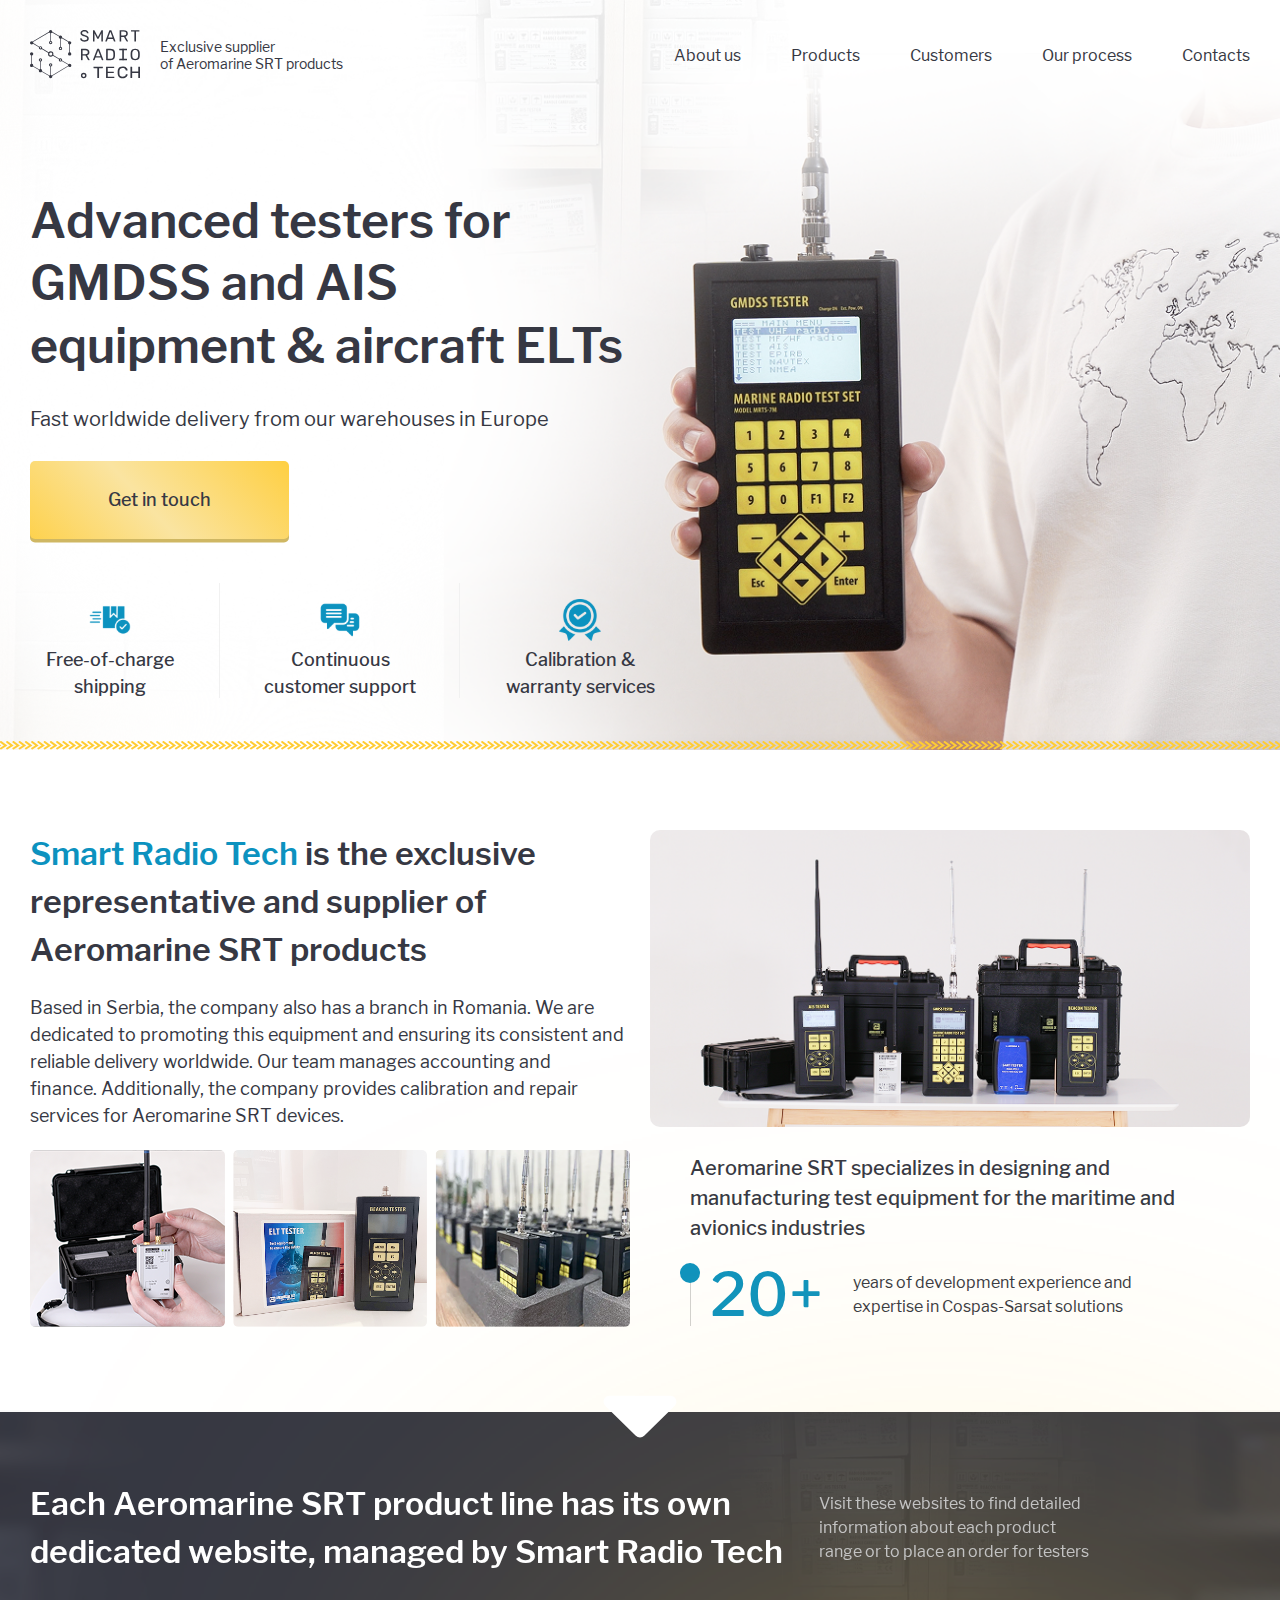
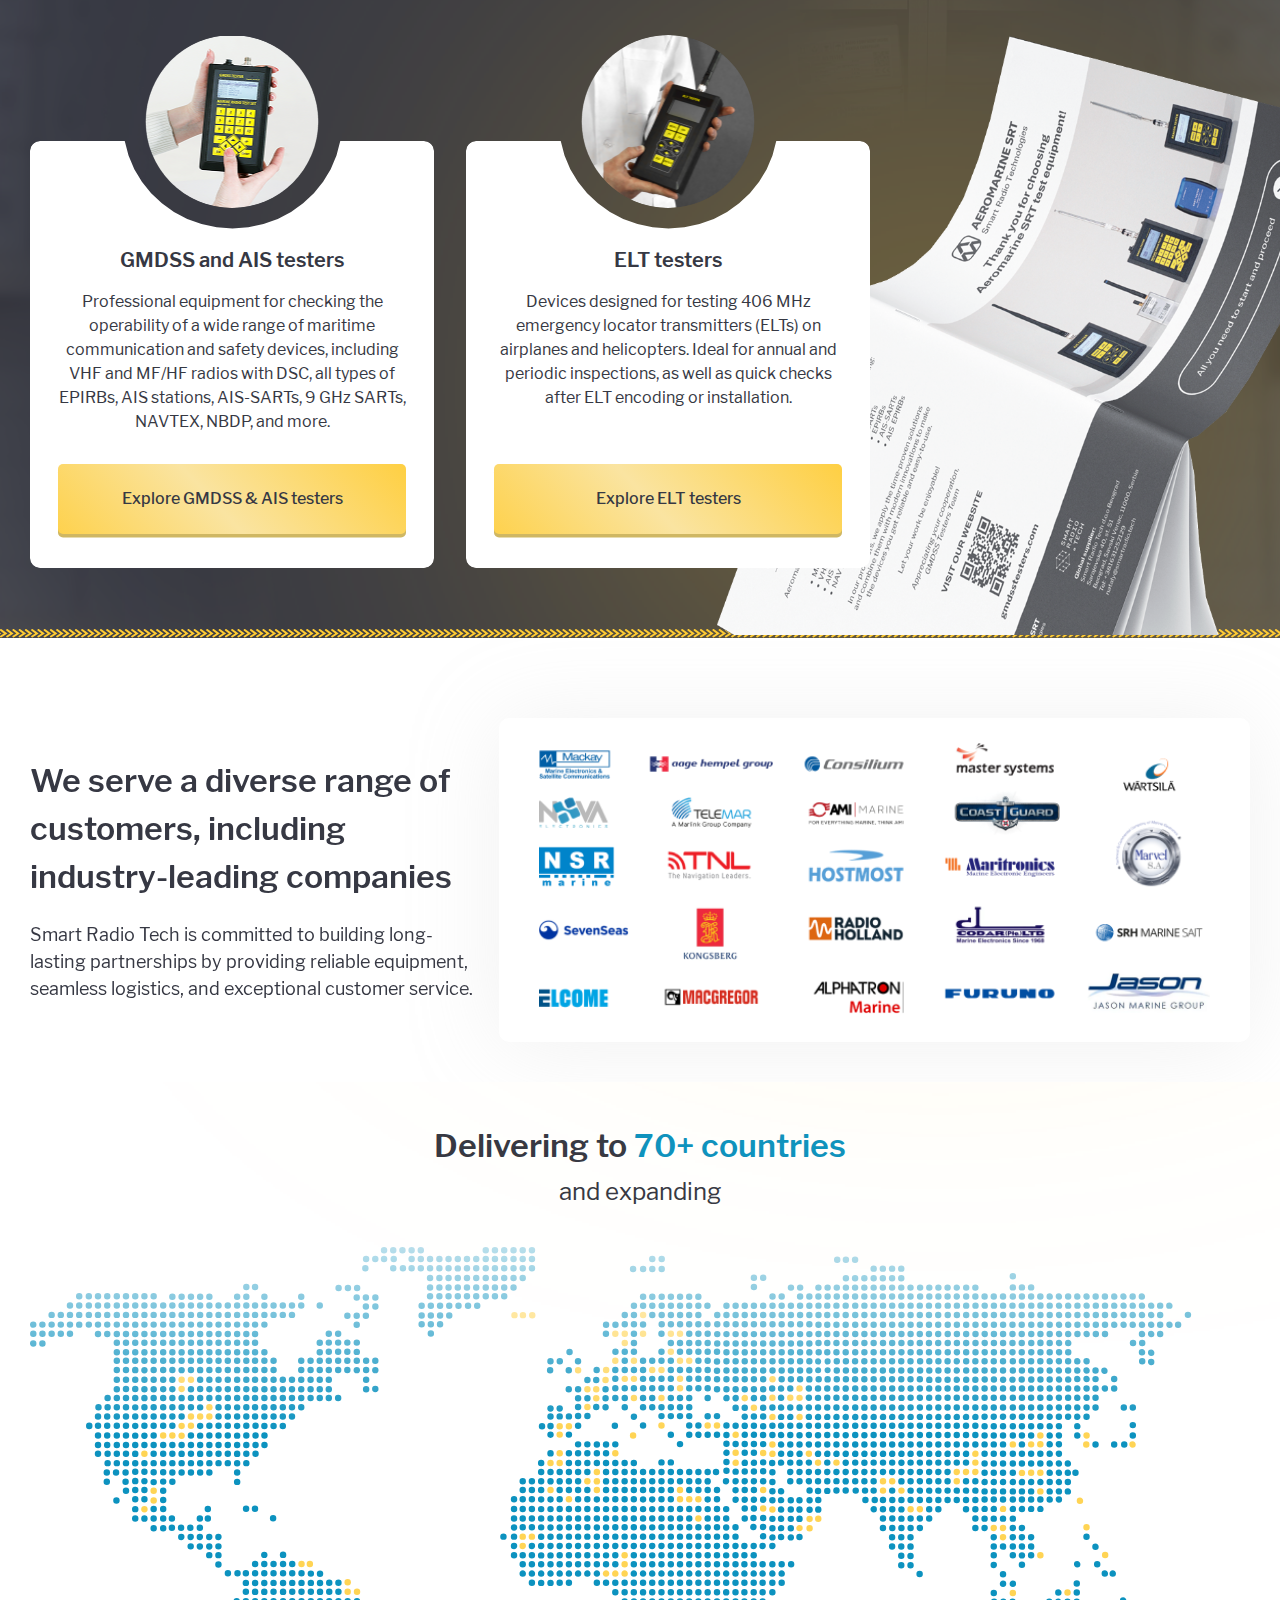
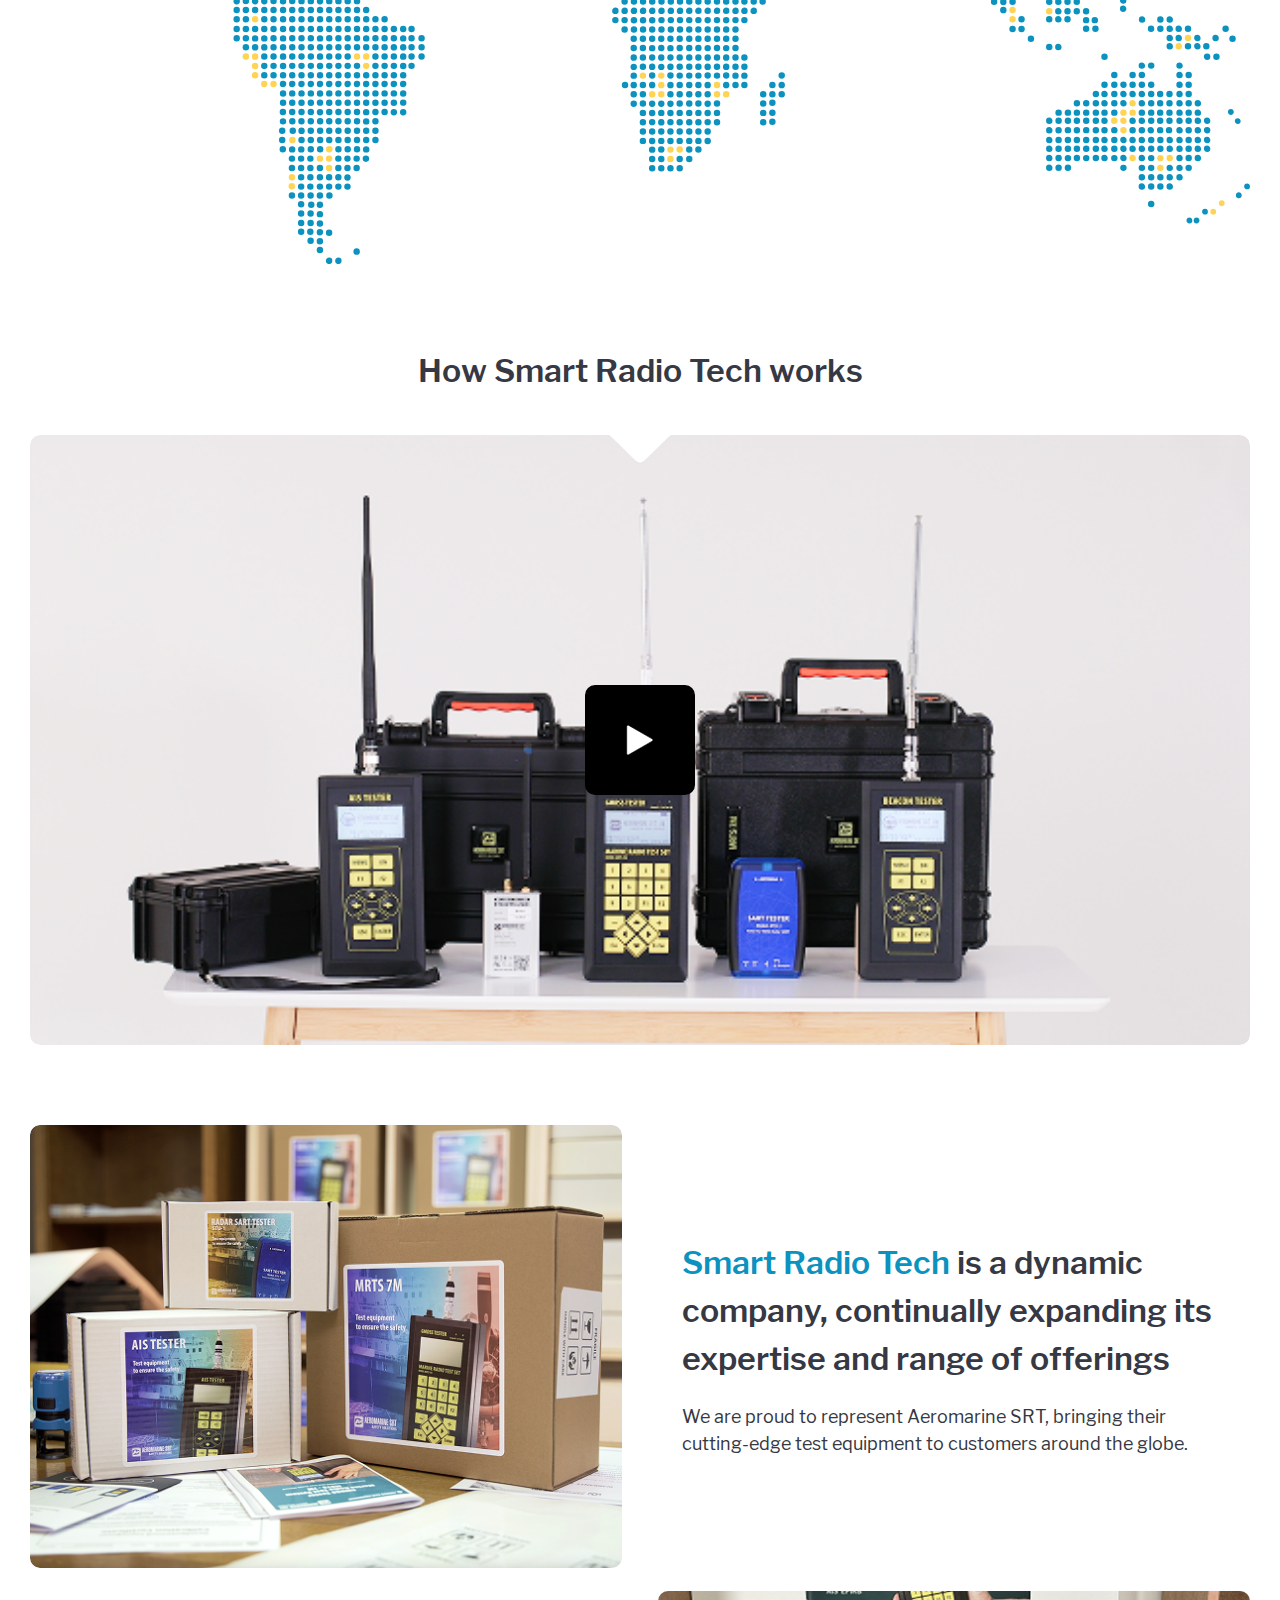
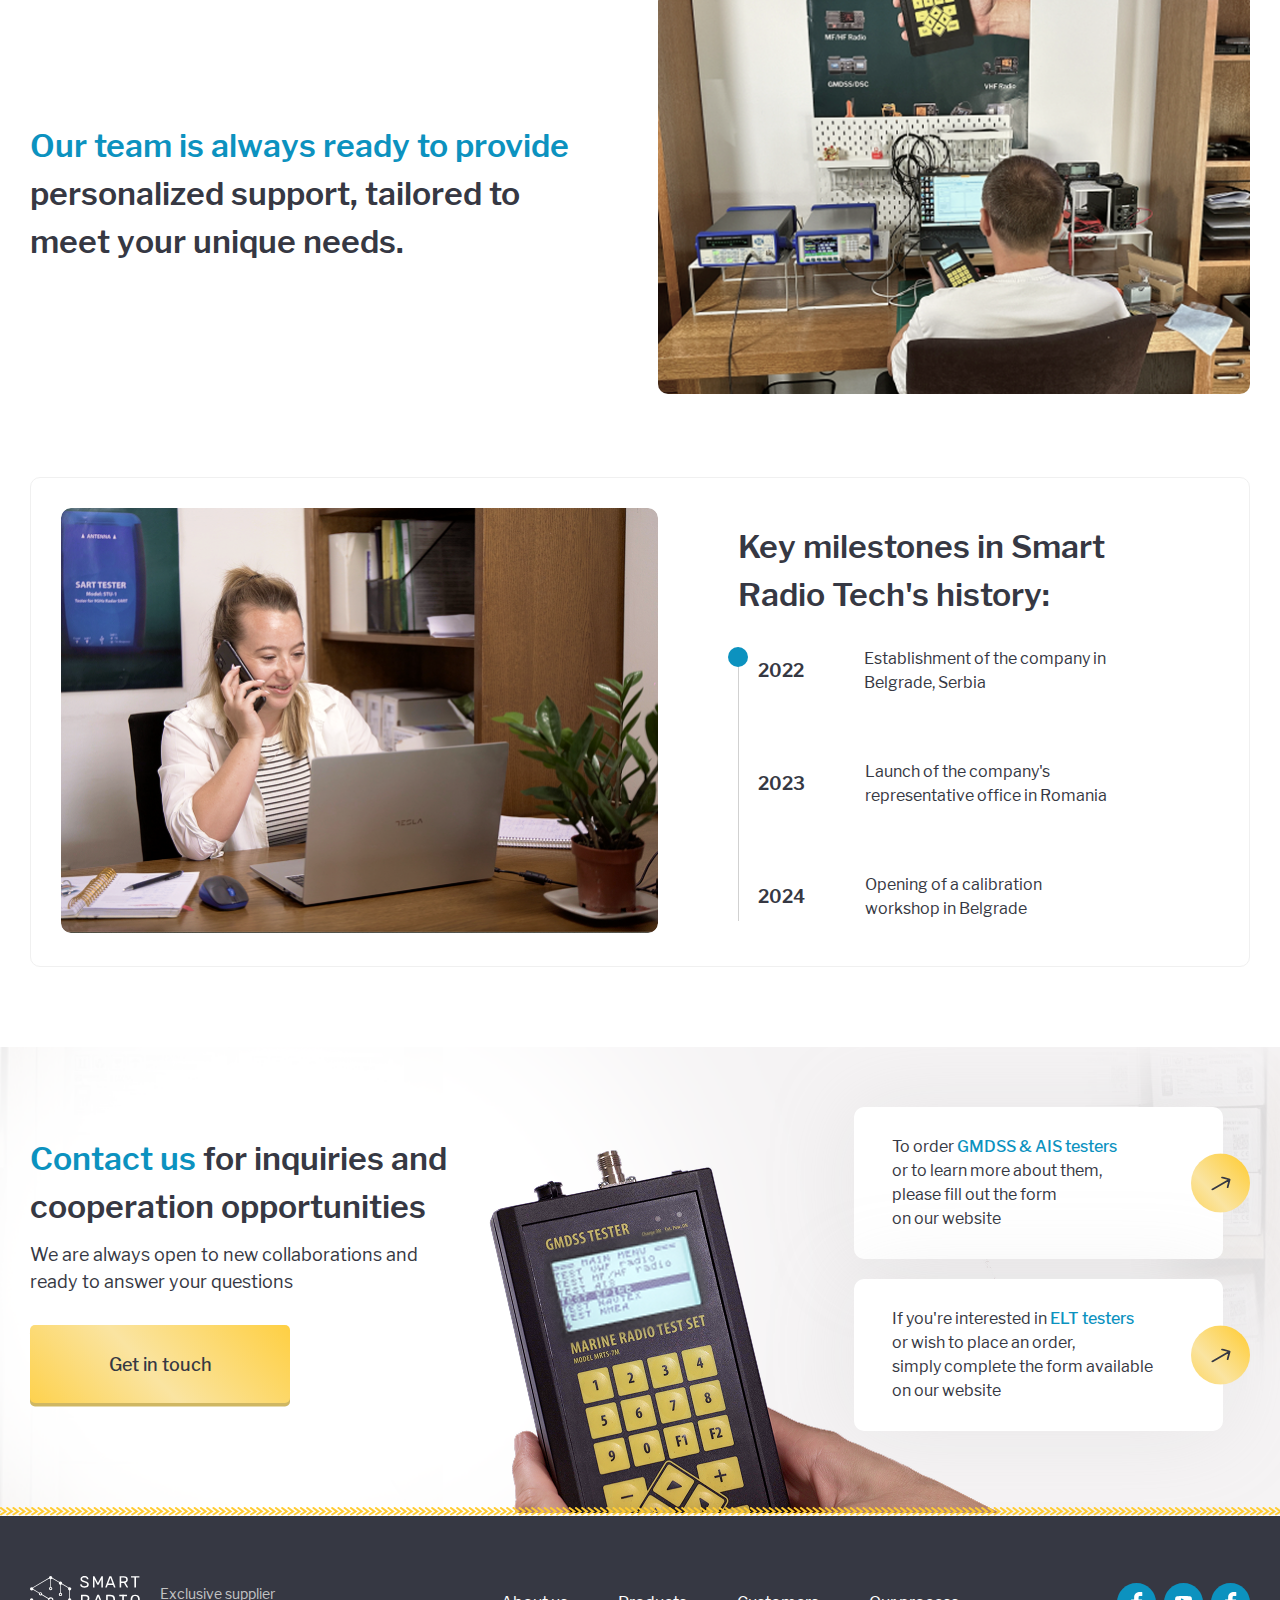
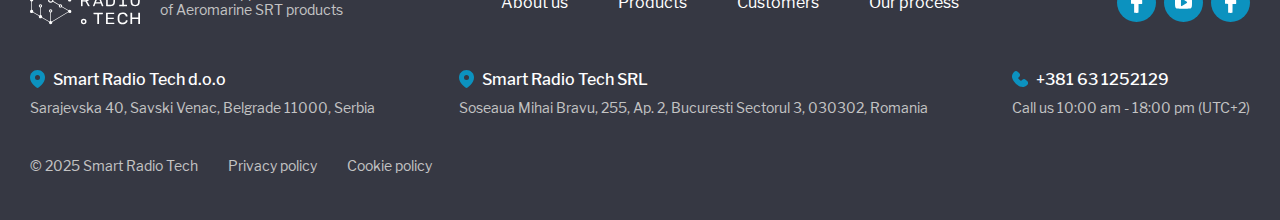
==== commit 7c5ee316: "comment2" ====
--- a/index.html
+++ b/index.html
@@ -300,7 +300,7 @@
 						</div>
 						<div class="connection__items">
 							<a class="connection__item" href="https://gmdsstesters.com/">
-								<span class="connection__item-text">To order <span>GMDSS & AIS testers</span> or to learn more about them, please fill out the form on our website</span>
+								<span class="connection__item-text">To order <span>GMDSS & AIS testers</span> <br> or to learn more about them, <br> please fill out the form <br> on our website</span>
 								<span class="connection__item-btn">
 									<svg width="20" height="14" viewBox="0 0 20 14" fill="none" xmlns="http://www.w3.org/2000/svg">
 										<path d="M0.899423 12.2374C0.47824 12.4806 0.333932 13.0191 0.577102 13.4403C0.820272 13.8615 1.35884 14.0058 1.78002 13.7626L0.899423 12.2374ZM19.5108 3.22791C19.6367 2.75815 19.3579 2.27528 18.8881 2.14941L11.2328 0.0981711C10.7631 -0.0277027 10.2802 0.251079 10.1543 0.720848C10.0284 1.19062 10.3072 1.67348 10.777 1.79935L17.5817 3.62268L15.7584 10.4274C15.6325 10.8972 15.9113 11.38 16.3811 11.5059C16.8508 11.6318 17.3337 11.353 17.4596 10.8832L19.5108 3.22791ZM1.78002 13.7626L19.1005 3.76262L18.2199 2.23738L0.899423 12.2374L1.78002 13.7626Z" fill="#363843"/>
@@ -308,7 +308,7 @@
 								</span>
 							</a>
 							<a class="connection__item" href="https://elttesters.com/">
-								<span class="connection__item-text">If you're interested in <span>ELT testers</span> or wish to place an order, simply complete the form available on our website</span>
+								<span class="connection__item-text">If you're interested in <span>ELT testers</span> <br> or wish to place an order, <br> simply complete the form available <br> on our website</span>
 								<span class="connection__item-btn">
 									<svg width="20" height="14" viewBox="0 0 20 14" fill="none" xmlns="http://www.w3.org/2000/svg">
 										<path d="M0.899423 12.2374C0.47824 12.4806 0.333932 13.0191 0.577102 13.4403C0.820272 13.8615 1.35884 14.0058 1.78002 13.7626L0.899423 12.2374ZM19.5108 3.22791C19.6367 2.75815 19.3579 2.27528 18.8881 2.14941L11.2328 0.0981711C10.7631 -0.0277027 10.2802 0.251079 10.1543 0.720848C10.0284 1.19062 10.3072 1.67348 10.777 1.79935L17.5817 3.62268L15.7584 10.4274C15.6325 10.8972 15.9113 11.38 16.3811 11.5059C16.8508 11.6318 17.3337 11.353 17.4596 10.8832L19.5108 3.22791ZM1.78002 13.7626L19.1005 3.76262L18.2199 2.23738L0.899423 12.2374L1.78002 13.7626Z" fill="#363843"/>
--- a/css/style.min.css
+++ b/css/style.min.css
@@ -1,2 +1,2 @@
-@font-face{font-family:LibreFranklin;font-weight:300;src:url(../fonts/LibreFranklin-Light.woff) format("woff")}@font-face{font-family:LibreFranklin;font-weight:300;src:url(../fonts/LibreFranklin-Light.woff2) format("woff2")}@font-face{font-family:LibreFranklin;font-weight:400;src:url(../fonts/LibreFranklin-Regular.woff) format("woff")}@font-face{font-family:LibreFranklin;font-weight:400;src:url(../fonts/LibreFranklin-Regular.woff2) format("woff2")}@font-face{font-family:LibreFranklin;font-weight:500;src:url(../fonts/LibreFranklin-Medium.woff) format("woff")}@font-face{font-family:LibreFranklin;font-weight:500;src:url(../fonts/LibreFranklin-Medium.woff2) format("woff2")}@font-face{font-family:LibreFranklin;font-weight:600;src:url(../fonts/LibreFranklin-SemiBold.woff) format("woff")}@font-face{font-family:LibreFranklin;font-weight:600;src:url(../fonts/LibreFranklin-SemiBold.woff2) format("woff2")}@font-face{font-family:LibreFranklin;font-weight:700;src:url(../fonts/LibreFranklin-Bold.woff) format("woff")}@font-face{font-family:LibreFranklin;font-weight:700;src:url(../fonts/LibreFranklin-Bold.woff2) format("woff2")}*,::after,::before{-webkit-box-sizing:inherit;box-sizing:inherit}*{-webkit-box-sizing:border-box;box-sizing:border-box}a,body,div,form,h1,h2,h3,h4,h5,label,li,p,ul{margin:0;padding:0;border:0;text-decoration:none;line-height:1;-webkit-box-sizing:border-box;box-sizing:border-box}button,input,textarea{font-family:LibreFranklin;outline:0!important}button{border:none;cursor:pointer;-webkit-transition:.3s;-o-transition:.3s;transition:.3s}.btn{display:-webkit-box;display:-ms-flexbox;display:flex;-webkit-box-pack:center;-ms-flex-pack:center;justify-content:center;-webkit-box-align:center;-ms-flex-align:center;align-items:center}input:active,input[type=checkbox]:focus,input[type=file]:focus,input[type=radio]:focus,input[type=text]:focus{outline:0!important}html{height:100%;scroll-behavior:smooth;-webkit-box-sizing:border-box;box-sizing:border-box}body{background:#fff;font-family:LibreFranklin,sans-serif;font-weight:400;height:100%;color:#363843;overflow-x:hidden}.fixed-body{overflow:hidden}h1,h2,h3,h4,h5,h6,img,p{margin:0;padding:0;height:auto;-o-object-fit:cover;object-fit:cover}a{color:inherit;text-decoration:none;-webkit-transition:.3s;-o-transition:.3s;transition:.3s}li,ul{margin:0;padding:0;list-style:none}.container{margin:0 auto;padding:0 30px;max-width:1290px}@media screen and (max-width:992px){.container{padding:0 20px}}@media screen and (max-width:576px){.container{padding:0 15px}}.header{position:absolute;z-index:5;top:0;left:0;width:100%;padding:30px 0}.header__inner{display:-webkit-box;display:-ms-flexbox;display:flex;-webkit-box-pack:justify;-ms-flex-pack:justify;justify-content:space-between;-webkit-box-align:center;-ms-flex-align:center;align-items:center;gap:50px}.header__left{position:relative;z-index:10;display:-webkit-box;display:-ms-flexbox;display:flex;-webkit-box-align:center;-ms-flex-align:center;align-items:center;gap:20px}.header__logo{width:110px;-ms-flex-negative:0;flex-shrink:0;display:block}.header__logo img{width:100%}.header__text{font-size:14px;line-height:120%}.header__list{display:-webkit-box;display:-ms-flexbox;display:flex;-webkit-box-align:center;-ms-flex-align:center;align-items:center;gap:50px}.header__list li a{font-size:16px;line-height:120%}.header__list li a:hover{text-shadow:0 0 .65px #000,0 0 .65px #000}.burger{position:relative;z-index:10;width:50px;height:50px;-ms-flex-negative:0;flex-shrink:0;display:none;background:-o-linear-gradient(50.27deg,#fc3 -54.113%,#fae4a1 48.377%,#fc3 159.184%);background:linear-gradient(39.73deg,#fc3 -54.113%,#fae4a1 48.377%,#fc3 159.184%);-webkit-box-shadow:0 2px 0 0 #cfb763;box-shadow:0 2px 0 0 #cfb763;border-radius:4px;cursor:pointer}.burger span{position:absolute;left:50%;-webkit-transform:translate(-50%,0);-ms-transform:translate(-50%,0);transform:translate(-50%,0);height:2px;background:#363843;border-radius:4px;-webkit-transition:.3s;-o-transition:.3s;transition:.3s}.burger span:nth-child(1){top:18px;width:18px}.burger span:nth-child(2){top:22px;width:12px}.burger span:nth-child(3){bottom:22px;width:18px}.burger span:nth-child(4){bottom:18px;width:12px}.burger--active span:nth-child(1){top:24px;-webkit-transform:translate(-50%,0) rotate(-45deg);-ms-transform:translate(-50%,0) rotate(-45deg);transform:translate(-50%,0) rotate(-45deg)}.burger--active span:nth-child(2),.burger--active span:nth-child(4){display:none}.burger--active span:nth-child(3){bottom:24px;-webkit-transform:translate(-50%,0) rotate(45deg);-ms-transform:translate(-50%,0) rotate(45deg);transform:translate(-50%,0) rotate(45deg)}.menu-bg{position:fixed;z-index:5;top:0;left:0;width:100%;height:100%;display:none;background:rgba(54,56,67,.8);opacity:0;pointer-events:none;-webkit-transition:.35s;-o-transition:.35s;transition:.35s}.menu-bg--active{opacity:1;pointer-events:auto}@media screen and (max-width:1050px){.header__inner,.header__list{gap:30px}}@media screen and (max-width:992px){.header__inner{-webkit-box-orient:vertical;-webkit-box-direction:normal;-ms-flex-direction:column;flex-direction:column}.header__right{width:100%}.header__list{-webkit-box-pack:justify;-ms-flex-pack:justify;justify-content:space-between}}@media screen and (max-width:767px){.header__inner{-webkit-box-orient:horizontal;-webkit-box-direction:normal;-ms-flex-direction:row;flex-direction:row;gap:10px}.header__right{position:fixed;z-index:7;top:0;left:0;width:100%;height:auto;max-height:100%;background:#fff;padding:140px 20px 70px;opacity:0;pointer-events:none;-webkit-transition:.3s;-o-transition:.3s;transition:.3s;overflow-y:auto}.header__right--active{opacity:1;pointer-events:auto}.header__right:after{content:"";position:fixed;top:-10px;left:0;width:100%;height:108px;background:#fff;pointer-events:none}.header__list{-webkit-box-orient:vertical;-webkit-box-direction:normal;-ms-flex-direction:column;flex-direction:column;text-align:center;gap:20px}.header__list li{width:100%}.header__list li:not(:last-child){border-bottom:1px solid #dfdfdf;padding-bottom:20px}.burger,.menu-bg{display:block}}@media screen and (max-width:576px){.header{padding:24px 0}.header__left{gap:15px}.header__logo{width:90px}.header__text{font-size:11.8px}}@media screen and (max-width:359px){.header__logo{width:80px}}.wrapper{overflow:hidden}.yellow-btn{background:-o-linear-gradient(42.86deg,#fc3 -14.37%,#fae4a1 45.008%,#fc3 109.204%);background:linear-gradient(47.14deg,#fc3 -14.37%,#fae4a1 45.008%,#fc3 109.204%);background-color:#ffd75e;-webkit-box-shadow:0 3.46px 0 0 #cfb763;box-shadow:0 3.46px 0 0 #cfb763;border-radius:5px}.yellow-btn:hover{background:#ffd75e;-webkit-box-shadow:unset;box-shadow:unset}.yellow-btn span{line-height:120%;font-weight:500;color:#363843}.h2{font-size:32px;line-height:150%;font-weight:600}.arrows{position:absolute;left:50%;bottom:0;-webkit-transform:translate(-50%,0);-ms-transform:translate(-50%,0);transform:translate(-50%,0);width:100%;min-width:2000px;pointer-events:none}.arrows img{width:100%;display:block}.modal{position:fixed;z-index:1000;left:0;top:0;width:100%;height:100vh;background:rgba(54,56,67,.8);opacity:0;pointer-events:none;overflow-y:auto}.modal--active{opacity:1;pointer-events:unset}@media screen and (min-width:993px){.modal{text-align:center}.modal:before{display:inline-block;vertical-align:middle;content:" ";height:100%}.modal__dialog{display:inline-block;text-align:left;vertical-align:middle}}.modal__dialog{position:relative;width:100%;max-width:770px;background:#fff;border-radius:10px;margin:0 auto;padding:40px}@media screen and (max-width:992px){.modal__dialog{margin:50px auto;max-width:calc(100% - 30px)}}.modal__close{position:absolute;top:10px;right:10px;width:17px;background:rgba(0,0,0,0);padding:0}.modal__close:hover svg path{stroke:#0c92bf}.modal__close svg{width:100%;height:auto}.modal__close svg path{-webkit-transition:.3s;-o-transition:.3s;transition:.3s}.modal__title{max-width:500px;text-align:center;font-size:23px;line-height:150%;font-weight:600;margin:0 auto}.modal__form{margin-top:15px}.modal__form-grid{display:grid;grid-template-columns:repeat(2,calc(50% - 7.5px));gap:15px}.modal__form-group input{width:100%;height:50px;border:1px solid #d3d3d3;border-radius:5px;padding:0 18px;font-size:15px;line-height:120%}.modal__form-group input::-webkit-input-placeholder{color:#7c7e89}.modal__form-group input::-moz-placeholder{color:#7c7e89}.modal__form-group input:-ms-input-placeholder{color:#7c7e89}.modal__form-group input::-ms-input-placeholder{color:#7c7e89}.modal__form-group input::placeholder{color:#7c7e89}.modal__form-group textarea{width:100%;height:120px;border:1px solid #d3d3d3;border-radius:5px;padding:18px;font-size:15px;line-height:120%;resize:none}.modal__form-group textarea::-webkit-input-placeholder{color:#7c7e89}.modal__form-group textarea::-moz-placeholder{color:#7c7e89}.modal__form-group textarea:-ms-input-placeholder{color:#7c7e89}.modal__form-group textarea::-ms-input-placeholder{color:#7c7e89}.modal__form-group textarea::placeholder{color:#7c7e89}.modal__form-group--big{grid-column:1/3}.modal__form-btn{min-width:150px;height:50px;padding:5px 25px;margin:15px auto 0}.modal__form-btn span{font-size:15px}.modal__form-info{text-align:center;font-size:15px;line-height:150%;color:#7c7e89;margin-top:15px}.modal__form-info a{text-decoration:underline;color:#0c92bf}.modal__form-bot{max-width:260px;margin:15px auto 0}.modal__form-bot img{width:100%}@-webkit-keyframes down-up{0%{top:0}100%{top:100%}}@keyframes down-up{0%{top:0}100%{top:100%}}@-webkit-keyframes color{0%{color:#0c92bf}100%{color:#363843}}@keyframes color{0%{color:#0c92bf}100%{color:#363843}}@-webkit-keyframes color2{0%,100%{color:#363843}60%{color:#0c92bf}}@keyframes color2{0%,100%{color:#363843}60%{color:#0c92bf}}@-webkit-keyframes color3{0%{color:#363843}100%{color:#0c92bf}}@keyframes color3{0%{color:#363843}100%{color:#0c92bf}}@media screen and (max-width:576px){.h2{font-size:20px}.modal__dialog{padding:40px 30px}.modal__title{font-size:20px}.modal__form-grid{grid-template-columns:100%}.modal__form-group--big{grid-column:1}}.main{position:relative;background-image:url(../img/main-bg.png);background-repeat:no-repeat;background-position:center;background-size:cover;padding:190px 0 50px}.main__desc{position:relative;z-index:3;max-width:640px}.main__title{max-width:615px;font-size:48px;line-height:130%;font-weight:600}.main__subtitle{font-size:20px;line-height:120%;margin-top:30px}.main__btn{height:78px;padding:5px 78px;margin-top:30px}.main__btn span{font-size:18px}.main__items{display:-webkit-box;display:-ms-flexbox;display:flex;-webkit-box-align:start;-ms-flex-align:start;align-items:start;gap:60px;margin-top:60px}.main__item{position:relative;max-width:180px;display:-webkit-box;display:-ms-flexbox;display:flex;-webkit-box-orient:vertical;-webkit-box-direction:normal;-ms-flex-direction:column;flex-direction:column;-webkit-box-align:center;-ms-flex-align:center;align-items:center;text-align:center;gap:5px}.main__item:not(:last-child):after{content:"";position:absolute;top:-16px;right:-30px;width:1px;height:115px;background:#f1f1f1;pointer-events:none}.main__item-icon{width:42px;height:42px;display:-webkit-box;display:-ms-flexbox;display:flex;-webkit-box-pack:center;-ms-flex-pack:center;justify-content:center}.main__item-icon img{max-width:100%;max-height:100%}.main__item-text{font-size:18px;line-height:150%;font-weight:500}.main__img{display:none}.main__img img{display:block}.info{padding:80px 0}.info__items{display:grid;grid-template-columns:repeat(2,calc(50% - 10px));gap:20px}.info__item--center{display:-webkit-box;display:-ms-flexbox;display:flex;-webkit-box-pack:center;-ms-flex-pack:center;justify-content:center;-webkit-box-orient:vertical;-webkit-box-direction:normal;-ms-flex-direction:column;flex-direction:column}.info__item--padding{padding-left:40px}.info__item--flex{display:-webkit-box;display:-ms-flexbox;display:flex;gap:60px}.info__item--flex .info__item-img{width:51%}.info__item--flex .info__item-desc{width:49%;display:-webkit-box;display:-ms-flexbox;display:flex;-webkit-box-pack:center;-ms-flex-pack:center;justify-content:center;-webkit-box-orient:vertical;-webkit-box-direction:normal;-ms-flex-direction:column;flex-direction:column}.info__item--flex .info__item-text{max-width:525px}.info__item-title span{color:#0c92bf}.info__item-text{margin-top:20px}.info__item-text p{font-size:18px;line-height:150%}.info__item-text2{margin-bottom:20px}.info__item-text2 p{font-size:20px;line-height:150%;font-weight:500}.info__item-img{height:100%;display:block}.info__item-img img{width:100%;border-radius:10px}.info__item-list{position:relative;max-width:507px;display:grid;grid-template-columns:100%;gap:20px;padding-left:20px}.info__item-list:after{content:"";position:absolute;top:0;left:0;width:1px;height:100%;background:#d1d1d1;pointer-events:none}.info__item-list:before{content:"";position:absolute;z-index:1;top:0;left:-10px;width:20px;height:20px;background:#0c92bf;border-radius:50%;pointer-events:none}.info__item-list li{display:-webkit-box;display:-ms-flexbox;display:flex;-webkit-box-align:center;-ms-flex-align:center;align-items:center;gap:30px;font-size:16px;line-height:150%}.info__item-list2{max-width:380px;gap:65px;margin-top:28px}.info__item-list2:before{-webkit-animation:5s infinite down-up;animation:5s infinite down-up}.info__item-list2 li{gap:60px}.info__item-number{font-size:60px;line-height:105%;font-weight:500;color:#0c92bf}.info__item-year{font-size:18px;font-weight:600}.info__item-slider{position:relative}.info__item .swiper-slide{height:auto}.info__item .swiper-slide img{height:auto;border-radius:5px}.info__item .swiper-pagination{bottom:-18px}.info__item .swiper-pagination-bullet{background:#f0f0f0;opacity:1!important}.info__item .swiper-pagination-bullet-active{background:#0c92bf}.info__item .year-2022{-webkit-animation:5s infinite color;animation:5s infinite color}.info__item .year-2023{-webkit-animation:5s infinite color2;animation:5s infinite color2}.info__item .year-2024{-webkit-animation:5s infinite color3;animation:5s infinite color3}.info2{position:relative;background-image:url(../img/info2-bg.png);background-repeat:no-repeat;background-position:center;background-size:cover;padding:70px 0}.info2__top{position:relative;z-index:2;display:-webkit-box;display:-ms-flexbox;display:flex;-webkit-box-align:center;-ms-flex-align:center;align-items:center;gap:24px}.info2__title{max-width:765px;color:#fff}.info2__subtitle{max-width:275px;-ms-flex-negative:0;flex-shrink:0;font-size:16px;line-height:150%;color:#c3c3c3}.info2__cards{position:relative;z-index:2;max-width:840px;display:grid;grid-template-columns:repeat(2,calc(50% - 16px));gap:32px;margin-top:165px}.info2 .triangle{position:absolute;z-index:2;top:-15px;left:50%;-webkit-transform:translate(-50%,0);-ms-transform:translate(-50%,0);transform:translate(-50%,0);width:74px;pointer-events:none}.info2 .triangle img{width:100%}.info2__img{position:absolute;z-index:1;right:0;bottom:0;max-width:877px}.info2__img:after{content:"";position:absolute;right:90px;bottom:0;width:500px;height:500px;background:#fc3;-webkit-filter:blur(323.3px);filter:blur(323.3px);border-radius:50%;pointer-events:none}.info2__img img{position:relative;z-index:2;width:100%}.info2-card{position:relative;display:-webkit-box;display:-ms-flexbox;display:flex}.info2-card__img{position:absolute;z-index:2;top:-106px;left:50%;-webkit-transform:translate(-50%,0);-ms-transform:translate(-50%,0);transform:translate(-50%,0);width:173px;height:173px}.info2-card__img img{width:100%;height:100%;border-radius:50%}.info2-card__desc{width:100%;height:100%;display:-webkit-box;display:-ms-flexbox;display:flex;-webkit-box-orient:vertical;-webkit-box-direction:normal;-ms-flex-direction:column;flex-direction:column;-webkit-box-align:center;-ms-flex-align:center;align-items:center;text-align:center;background:#fff;border-radius:10px;padding:104px 28px 34px;-webkit-clip-path:polygon(23.448% 0,2.475% 0,2.475% 0,2.074% .03%,1.693% .116%,1.338% .254%,1.013% .439%,.725% .666%,.478% .93%,.276% 1.228%,.126% 1.554%,.032% 1.904%,0 2.273%,0 97.727%,0 97.727%,.032% 98.096%,.126% 98.446%,.276% 98.772%,.478% 99.07%,.725% 99.334%,1.013% 99.562%,1.338% 99.746%,1.693% 99.884%,2.074% 99.97%,2.475% 100%,97.525% 100%,97.525% 100%,97.926% 99.97%,98.307% 99.884%,98.662% 99.746%,98.987% 99.562%,99.275% 99.334%,99.522% 99.07%,99.724% 98.772%,99.874% 98.446%,99.968% 98.096%,100% 97.727%,100% 2.273%,100% 2.273%,99.968% 1.904%,99.874% 1.554%,99.724% 1.228%,99.522% .93%,99.275% .666%,98.987% .439%,98.662% .254%,98.307% .116%,97.926% .03%,97.525% 0,76.799% 0,76.799% 0,75.859% 3.399%,74.43% 6.593%,72.551% 9.547%,70.263% 12.224%,67.603% 14.589%,64.613% 16.604%,61.33% 18.234%,57.795% 19.444%,54.046% 20.196%,50.124% 20.455%,50.124% 20.455%,46.201% 20.196%,42.453% 19.444%,38.917% 18.234%,35.635% 16.604%,32.644% 14.589%,29.985% 12.224%,27.696% 9.547%,25.818% 6.593%,24.389% 3.399%,23.448% 0);clip-path:polygon(23.448% 0,2.475% 0,2.475% 0,2.074% .03%,1.693% .116%,1.338% .254%,1.013% .439%,.725% .666%,.478% .93%,.276% 1.228%,.126% 1.554%,.032% 1.904%,0 2.273%,0 97.727%,0 97.727%,.032% 98.096%,.126% 98.446%,.276% 98.772%,.478% 99.07%,.725% 99.334%,1.013% 99.562%,1.338% 99.746%,1.693% 99.884%,2.074% 99.97%,2.475% 100%,97.525% 100%,97.525% 100%,97.926% 99.97%,98.307% 99.884%,98.662% 99.746%,98.987% 99.562%,99.275% 99.334%,99.522% 99.07%,99.724% 98.772%,99.874% 98.446%,99.968% 98.096%,100% 97.727%,100% 2.273%,100% 2.273%,99.968% 1.904%,99.874% 1.554%,99.724% 1.228%,99.522% .93%,99.275% .666%,98.987% .439%,98.662% .254%,98.307% .116%,97.926% .03%,97.525% 0,76.799% 0,76.799% 0,75.859% 3.399%,74.43% 6.593%,72.551% 9.547%,70.263% 12.224%,67.603% 14.589%,64.613% 16.604%,61.33% 18.234%,57.795% 19.444%,54.046% 20.196%,50.124% 20.455%,50.124% 20.455%,46.201% 20.196%,42.453% 19.444%,38.917% 18.234%,35.635% 16.604%,32.644% 14.589%,29.985% 12.224%,27.696% 9.547%,25.818% 6.593%,24.389% 3.399%,23.448% 0)}.info2-card__title{font-size:20px;line-height:150%;font-weight:600}.info2-card__text{margin-top:15px;margin-bottom:auto}.info2-card__text p{font-size:16px;line-height:150%}.info2-card__btn{width:100%;height:70px;margin-top:30px}.info2-card__btn span{font-size:16px}.partners{position:relative;z-index:2;background:#fff;padding:80px 0 40px;overflow:hidden}.partners__inner{display:-webkit-box;display:-ms-flexbox;display:flex;-webkit-box-pack:justify;-ms-flex-pack:justify;justify-content:space-between;-webkit-box-align:center;-ms-flex-align:center;align-items:center;gap:24px}.partners__desc{width:445px}.partners__img{width:calc(100% - 469px);background:#fff;-webkit-box-shadow:0 4px 89.2px 0 rgba(198,198,198,.25);box-shadow:0 4px 89.2px 0 rgba(198,198,198,.25);border-radius:10px;padding:25px 40px}.partners__img img{width:100%}.partners__img img:nth-child(2){display:none}.partners__text{margin-top:20px}.partners__text p{font-size:18px;line-height:150%}.map-section{padding:40px 0}.map-section__title{text-align:center}.map-section__title span{color:#0c92bf}.map-section__subtitle{text-align:center;font-size:24px;line-height:120%;margin-top:8px}.map-section__img{position:relative;margin-top:40px}.map-section__img:after{content:"";position:absolute;top:0;left:0;width:100%;height:100%;background:-webkit-gradient(linear,left top,left bottom,from(rgba(255,255,255,.71)),color-stop(29.621%,rgba(255,255,255,0)));background:-o-linear-gradient(top,rgba(255,255,255,.71),rgba(255,255,255,0) 29.621%);background:linear-gradient(180deg,rgba(255,255,255,.71),rgba(255,255,255,0) 29.621%);pointer-events:none}.map-section__img img{width:100%}.video-section{padding:40px 0}.video-section__title{text-align:center}.video-section .video-wrap{position:relative;display:block;margin-top:40px;overflow:hidden}.video-section .video-wrap:after{content:"";position:absolute;top:-15px;left:50%;-webkit-transform:translate(-50%,0);-ms-transform:translate(-50%,0);transform:translate(-50%,0);width:74px;height:43px;background-image:url(../img/triangle.svg);background-repeat:no-repeat;background-position:center;background-size:auto;pointer-events:none}.video-section .video-wrap:hover .video img{-webkit-transform:scale(1.125);-ms-transform:scale(1.125);transform:scale(1.125)}.video-section .video{position:relative;min-height:365px;border-radius:10px;padding-bottom:50%;overflow:hidden}.video-section .video img{position:absolute;top:0;left:0;width:100%;height:100%;border-radius:10px;-webkit-transition:.3s;-o-transition:.3s;transition:.3s}.video-section .video__play{position:absolute;top:50%;left:50%;-webkit-transform:translate(-50%,-50%);-ms-transform:translate(-50%,-50%);transform:translate(-50%,-50%);width:110px;height:110px;display:-webkit-box;display:-ms-flexbox;display:flex;-webkit-box-pack:center;-ms-flex-pack:center;justify-content:center;-webkit-box-align:center;-ms-flex-align:center;align-items:center;background:#000;border-radius:10px}.video-section .video__play svg{max-width:60px;height:auto}.video-section .video__play svg path{fill:#fff}.info3{padding:40px 0}.info3__items{grid-template-columns:100%}.info4{padding:40px 0 80px}.info4__items{grid-template-columns:1.05fr .95fr;border:1px solid #f0f0f0;border-radius:10px;padding:30px}.info4 .info__item--padding{padding-left:60px}.info4 .info__item-title{max-width:390px}.connection{position:relative;background-image:url(../img/connection-bg.png);background-repeat:no-repeat;background-position:center;background-size:cover;padding:60px 0 85px}.connection__inner{position:relative;display:-webkit-box;display:-ms-flexbox;display:flex;-webkit-box-pack:justify;-ms-flex-pack:justify;justify-content:space-between;-webkit-box-align:center;-ms-flex-align:center;align-items:center;gap:60px}.connection__group{position:relative;z-index:2;max-width:425px}.connection__title span{color:#0c92bf}.connection__subtitle{font-size:18px;line-height:150%;margin-top:10px}.connection__btn{min-width:260px;height:78px;padding:5px 25px;margin-top:30px}.connection__btn span{font-size:18px}.connection__items{position:relative;z-index:2;max-width:404px;display:grid;grid-template-columns:100%;gap:20px;padding-right:27px}.connection__item{position:relative;background:#fff;-webkit-box-shadow:0 0 83.9px 0 rgba(195,195,195,.25);box-shadow:0 0 83.9px 0 rgba(195,195,195,.25);border-radius:10px;padding:28px 70px 28px 38px}.connection__item:hover .connection__item-btn{background:#ffd75e}.connection__item:hover .connection__item-btn svg{-webkit-transform:rotate(30deg);-ms-transform:rotate(30deg);transform:rotate(30deg)}.connection__item-text{font-size:16px;line-height:150%}.connection__item-text span{font-weight:500;color:#0c92bf}.connection__item-btn{position:absolute;z-index:1;top:50%;right:-27px;-webkit-transform:translate(0,-50%);-ms-transform:translate(0,-50%);transform:translate(0,-50%);width:59px;height:59px;display:-webkit-box;display:-ms-flexbox;display:flex;-webkit-box-pack:center;-ms-flex-pack:center;justify-content:center;-webkit-box-align:center;-ms-flex-align:center;align-items:center;background:-o-linear-gradient(42.86deg,#fc3 -22.926%,#fae4a1 34.782%,#fc3 97.174%);background:linear-gradient(47.14deg,#fc3 -22.926%,#fae4a1 34.782%,#fc3 97.174%);background-color:#ffd75e;border-radius:50%}.connection__item-btn svg{width:20px;height:auto;-webkit-transition:.3s;-o-transition:.3s;transition:.3s}.connection__img{position:absolute;left:57%;bottom:-85px;-webkit-transform:translate(-50%,0);-ms-transform:translate(-50%,0);transform:translate(-50%,0);max-width:558px;width:100%;pointer-events:none}.connection__img img{width:100%}@media screen and (max-width:1800px){.info2__img{max-width:600px}}@media screen and (max-width:1200px){.main{padding-top:180px}.main__desc{max-width:540px}.main__title{font-size:40px}.main__items{gap:30px}.main__item:not(:last-child):after{right:-15px}.connection__img{left:65%}}@media screen and (max-width:1050px){.connection__img{max-width:450px}}@media screen and (max-width:992px){.main{background-image:unset;padding-bottom:550px}.main__desc{max-width:100%;display:-webkit-box;display:-ms-flexbox;display:flex;-webkit-box-orient:vertical;-webkit-box-direction:normal;-ms-flex-direction:column;flex-direction:column;-webkit-box-align:center;-ms-flex-align:center;align-items:center;text-align:center}.main__title{max-width:650px}.main__items{gap:60px}.main__item:not(:last-child):after{top:0;right:-30px;height:85px}.main__img{position:absolute;left:-68px;bottom:0;width:100%;display:block;pointer-events:none}.main__img:after{content:"";position:absolute;top:-450px;left:50%;-webkit-transform:translate(-50%,0) translate3d(0,0,0);transform:translate(-50%,0) translate3d(0,0,0);width:1280px;height:730px;background:#fff;-webkit-filter:blur(60px);filter:blur(60px);pointer-events:none}.main__img img{min-width:1280px;width:100%}.info__items{grid-template-columns:100%;gap:30px}.info__item--padding{padding-left:0!important}.info__item--flex{-webkit-box-orient:vertical;-webkit-box-direction:normal;-ms-flex-direction:column;flex-direction:column;gap:30px}.info__item--flex .info__item-img{width:100%}.info__item--flex .info__item-desc{width:100%;max-width:555px;margin:0 auto}.info__item--flex .info__item-text{margin:20px auto 0}.info__item .order-1{-webkit-box-ordinal-group:0;-ms-flex-order:-1;order:-1}.info__item-title{max-width:555px;text-align:center;margin:0 auto}.info__item-text{text-align:center}.info__item-text2{max-width:575px;text-align:center;margin:0 auto 20px}.info__item-list{margin:0 auto}.info__item-list2{max-width:100%;gap:50px;margin:28px 0 0}.info .last-block{-webkit-box-ordinal-group:3;-ms-flex-order:2;order:2}.info2{background-position:top left}.info2__top{max-width:575px;-webkit-box-orient:vertical;-webkit-box-direction:normal;-ms-flex-direction:column;flex-direction:column;text-align:center;gap:20px;margin:0 auto}.info2__subtitle{max-width:490px}.info2__cards{max-width:100%;margin-top:132px}.info2__img{display:none}.info2-card__img{top:-90px;width:150px;height:150px}.info2-card__desc{padding:90px 24px 30px}.partners__inner{-webkit-box-orient:vertical;-webkit-box-direction:normal;-ms-flex-direction:column;flex-direction:column;gap:30px}.partners__desc{max-width:675px;width:100%;-webkit-box-orient:vertical;-webkit-box-direction:normal;-ms-flex-direction:column;flex-direction:column;text-align:center}.partners__img{width:100%}.map-section__img{margin-top:15px}.video-section .video-wrap{margin-top:30px}.video-section .video__play{width:50px;height:50px}.video-section .video__play svg{max-width:30px}.info4__items{padding:25px}.info4 .info__item-title{max-width:100%;text-align:start;margin:0}.connection{background-image:url(../img/connection-bg2.png);padding:50px 0 0}.connection__inner{-webkit-box-orient:vertical;-webkit-box-direction:normal;-ms-flex-direction:column;flex-direction:column;gap:0}.connection__group{max-width:100%;width:100%;display:-webkit-box;display:-ms-flexbox;display:flex;-webkit-box-orient:vertical;-webkit-box-direction:normal;-ms-flex-direction:column;flex-direction:column;-webkit-box-align:center;-ms-flex-align:center;align-items:center;text-align:center}.connection__title{max-width:425px}.connection__items{max-width:100%;width:100%;display:grid;grid-template-columns:repeat(2,calc(50% - 30px));gap:60px;padding-right:24px;margin-top:60px}.connection__item{padding:28px 45px 28px 28px}.connection__item-text{font-size:17px}.connection__item-btn{right:-23px;width:50px;height:50px}.connection__img{position:static;-webkit-transform:unset;-ms-transform:unset;transform:unset;margin:35px auto 0}}@media screen and (max-width:768px){.main__img:after{-webkit-filter:blur(100px);filter:blur(100px)}.info__item-list{padding-left:40px}.info__item-list:after{left:10px}.info__item-list:before{left:0}.info2__top{gap:15px}.info2__subtitle{font-size:15px}.info2-card__title{font-size:17px}.info2-card__text{margin-top:12px}.info2-card__text p{font-size:14px}.info2-card__btn{height:60px;margin-top:24px}.info2-card__btn span{font-size:14px}}@media screen and (max-width:767px){.main__items{gap:30px}.main__item:not(:last-child):after{right:-15px}.info2__cards{max-width:350px;grid-template-columns:100%;gap:132px;margin:132px auto 0}}@media screen and (max-width:576px){.main{padding:100px 0 380px}.main__title{max-width:370px;font-size:29px}.main__subtitle{max-width:220px;font-size:16px;margin-top:15px}.main__btn{width:100%;height:55px;margin-top:15px}.main__btn span{font-size:14px}.main__items{gap:18px;margin-top:15px}.main__item{max-width:130px}.main__item:not(:last-child):after{right:-9px;height:78px}.main__item-icon{width:28px;height:28px}.main__item-text{font-size:12px}.main__img{left:-100px}.main__img:after{-webkit-filter:blur(168px);filter:blur(168px)}.main__img img{min-width:850px}.info{padding:50px 0}.info__items{gap:20px}.info__item--flex .info__item-text{margin-top:15px}.info__item-img{position:relative;padding-bottom:60%}.info__item-img img{position:absolute;top:0;left:0;width:100%;height:100%!important}.info__item-text{margin-top:15px}.info__item-text p{font-size:15px}.info__item-text2{margin-bottom:15px}.info__item-text2 p{font-size:16px}.info__item-list{padding-left:30px}.info__item-list:after{left:7px}.info__item-list:before{left:0;width:15px;height:15px}.info__item-list li{gap:24px;font-size:15px}.info__item-list2{gap:30px;margin-top:20px}.info__item-number{font-size:44px}.info__item-year{font-size:13px}.info__item .swiper-slide img{border-radius:10px}.info2{padding:50px 0}.info2__top{max-width:345px}.info2__subtitle{max-width:315px}.info2__cards{gap:70px;margin-top:85px}.info2-card__img{top:-50px;width:102px;height:102px}.info2-card__desc{-webkit-clip-path:polygon(49.981% 18.913%,49.981% 18.913%,52.99% 18.675%,55.845% 17.986%,58.507% 16.883%,60.937% 15.404%,63.099% 13.586%,64.953% 11.467%,66.462% 9.084%,67.587% 6.474%,68.29% 3.675%,68.533% .725%,68.533% .725%,68.533% .652%,68.532% .579%,68.532% .507%,68.531% .434%,68.529% .362%,68.528% .289%,68.526% .217%,68.524% .145%,68.521% .072%,68.519% 0,97.524% 0,97.524% 0,97.925% .032%,98.306% .124%,98.662% .271%,98.986% .469%,99.275% .711%,99.522% .994%,99.724% 1.312%,99.874% 1.661%,99.968% 2.034%,100% 2.428%,100% 97.573%,100% 97.573%,99.968% 97.966%,99.874% 98.34%,99.724% 98.688%,99.522% 99.006%,99.275% 99.289%,98.986% 99.532%,98.662% 99.729%,98.306% 99.877%,97.925% 99.969%,97.524% 100%,2.476% 100%,2.476% 100%,2.075% 99.969%,1.694% 99.877%,1.338% 99.729%,1.014% 99.532%,.725% 99.289%,.478% 99.006%,.276% 98.688%,.126% 98.34%,.032% 97.966%,0 97.573%,0 2.428%,0 2.428%,.032% 2.034%,.126% 1.661%,.276% 1.312%,.478% .994%,.725% .711%,1.014% .469%,1.338% .271%,1.694% .124%,2.075% .032%,2.476% 0,31.443% 0,31.443% 0,31.44% .072%,31.438% .145%,31.436% .217%,31.434% .289%,31.432% .362%,31.431% .434%,31.43% .507%,31.429% .579%,31.429% .652%,31.429% .725%,31.429% .725%,31.671% 3.675%,32.374% 6.474%,33.499% 9.084%,35.008% 11.467%,36.862% 13.586%,39.024% 15.404%,41.455% 16.883%,44.117% 17.986%,46.972% 18.675%,49.981% 18.913%);clip-path:polygon(49.981% 18.913%,49.981% 18.913%,52.99% 18.675%,55.845% 17.986%,58.507% 16.883%,60.937% 15.404%,63.099% 13.586%,64.953% 11.467%,66.462% 9.084%,67.587% 6.474%,68.29% 3.675%,68.533% .725%,68.533% .725%,68.533% .652%,68.532% .579%,68.532% .507%,68.531% .434%,68.529% .362%,68.528% .289%,68.526% .217%,68.524% .145%,68.521% .072%,68.519% 0,97.524% 0,97.524% 0,97.925% .032%,98.306% .124%,98.662% .271%,98.986% .469%,99.275% .711%,99.522% .994%,99.724% 1.312%,99.874% 1.661%,99.968% 2.034%,100% 2.428%,100% 97.573%,100% 97.573%,99.968% 97.966%,99.874% 98.34%,99.724% 98.688%,99.522% 99.006%,99.275% 99.289%,98.986% 99.532%,98.662% 99.729%,98.306% 99.877%,97.925% 99.969%,97.524% 100%,2.476% 100%,2.476% 100%,2.075% 99.969%,1.694% 99.877%,1.338% 99.729%,1.014% 99.532%,.725% 99.289%,.478% 99.006%,.276% 98.688%,.126% 98.34%,.032% 97.966%,0 97.573%,0 2.428%,0 2.428%,.032% 2.034%,.126% 1.661%,.276% 1.312%,.478% .994%,.725% .711%,1.014% .469%,1.338% .271%,1.694% .124%,2.075% .032%,2.476% 0,31.443% 0,31.443% 0,31.44% .072%,31.438% .145%,31.436% .217%,31.434% .289%,31.432% .362%,31.431% .434%,31.43% .507%,31.429% .579%,31.429% .652%,31.429% .725%,31.429% .725%,31.671% 3.675%,32.374% 6.474%,33.499% 9.084%,35.008% 11.467%,36.862% 13.586%,39.024% 15.404%,41.455% 16.883%,44.117% 17.986%,46.972% 18.675%,49.981% 18.913%)}.partners{padding:50px 0 25px}.partners__inner{gap:15px}.partners__desc{max-width:330px}.partners__img{padding:25px}.partners__img img:nth-child(1){display:none}.partners__img img:nth-child(2){display:block}.partners__text{margin-top:15px}.partners__text p{font-size:15px}.map-section{padding:25px 0}.map-section__subtitle{font-size:15px}.video-section{padding:25px 0}.video-section .video-wrap{margin-top:20px}.info3{padding:25px 0}.info4{padding:25px 0 50px}.info4__items{padding:15px}.connection__title{max-width:280px}.connection__subtitle{max-width:308px;font-size:15px}.connection__btn{width:100%;min-width:unset;height:55px;margin-top:20px}.connection__btn span{font-size:14px}.connection__items{max-width:330px;grid-template-columns:100%;gap:20px;padding-right:15px;margin-top:40px}.connection__item{padding:20px 24px 20px 20px}.connection__item-text{max-width:250px;display:block;font-size:14px}.connection__item-btn{right:-22px;width:42px;height:42px}.connection__item-btn svg{width:15px}.connection__img{margin-top:20px}}@media screen and (max-width:450px){.info__item-list2{max-width:320px}.info__item-list2 li{gap:44px}}@media screen and (max-width:359px){.main__items{-webkit-box-orient:vertical;-webkit-box-direction:normal;-ms-flex-direction:column;flex-direction:column}.main__item{max-width:100%;width:100%}.main__item:not(:last-child):after{display:none}.info2-card__img{top:-40px;width:90px;height:90px}}.footer{background:#363843;padding:60px 0 45px;color:#fff}.footer__top{display:-webkit-box;display:-ms-flexbox;display:flex;-webkit-box-pack:justify;-ms-flex-pack:justify;justify-content:space-between;-webkit-box-align:center;-ms-flex-align:center;align-items:center;gap:50px}.footer__group{display:-webkit-box;display:-ms-flexbox;display:flex;-webkit-box-align:center;-ms-flex-align:center;align-items:center;gap:20px}.footer__logo{width:110px;-ms-flex-negative:0;flex-shrink:0;display:block}.footer__logo img{width:100%}.footer__text{font-size:14px;line-height:120%;color:#c3c3c3}.footer__list{display:-webkit-box;display:-ms-flexbox;display:flex;-webkit-box-align:center;-ms-flex-align:center;align-items:center;gap:50px}.footer__list li a{font-size:16px;line-height:120%}.footer__list li a:hover{color:#fc3}.footer__socials{display:-webkit-box;display:-ms-flexbox;display:flex;-webkit-box-align:center;-ms-flex-align:center;align-items:center;gap:8px}.footer__social{width:39px;height:39px;display:-webkit-box;display:-ms-flexbox;display:flex;-webkit-box-pack:center;-ms-flex-pack:center;justify-content:center;-webkit-box-align:center;-ms-flex-align:center;align-items:center;background:#0c92bf;border-radius:50%}.footer__social:hover{background:#fc3}.footer__social:hover svg path{fill:#363843}.footer__social svg{max-width:20px;height:auto}.footer__social svg path{-webkit-transition:.3s;-o-transition:.3s;transition:.3s}.footer__items{display:-webkit-box;display:-ms-flexbox;display:flex;-webkit-box-pack:justify;-ms-flex-pack:justify;justify-content:space-between;-webkit-box-align:start;-ms-flex-align:start;align-items:start;gap:40px;margin-top:40px}.footer__item-title{display:-webkit-box;display:-ms-flexbox;display:flex;-webkit-box-align:center;-ms-flex-align:center;align-items:center;gap:8px}.footer__item-title i{max-width:16px;-ms-flex-negative:0;flex-shrink:0}.footer__item-title i svg{width:auto;height:auto}.footer__item-title span{font-size:16px;line-height:150%;font-weight:500}.footer__item-title a{display:inline-block}.footer__item-text{font-size:14px;line-height:150%;color:#c3c3c3;margin-top:5px}.footer .phone-title{white-space:nowrap}.footer__text2{display:-webkit-box;display:-ms-flexbox;display:flex;gap:30px;margin-top:40px}.footer__text2 p{font-size:14px;line-height:120%;color:#c3c3c3}.footer__text2 a:hover{color:#fff}@media screen and (max-width:1200px){.footer__list,.footer__top{gap:30px}.footer__list li a{font-size:14px}}@media screen and (max-width:992px){.footer{padding:40px 0}.footer__top{-ms-flex-wrap:wrap;flex-wrap:wrap;gap:40px 30px}.footer__list{width:100%;-webkit-box-ordinal-group:3;-ms-flex-order:2;order:2;-webkit-box-pack:center;-ms-flex-pack:center;justify-content:center;gap:90px}.footer__list li{font-size:16px}.footer__text2{-webkit-box-pack:center;-ms-flex-pack:center;justify-content:center}}@media screen and (max-width:767px){.footer__list{-webkit-box-pack:justify;-ms-flex-pack:justify;justify-content:space-between;gap:20px}.footer__items{gap:20px}}@media screen and (max-width:576px){.footer__top{-webkit-box-orient:vertical;-webkit-box-direction:normal;-ms-flex-direction:column;flex-direction:column;gap:30px}.footer__group{gap:15px}.footer__logo{width:90px}.footer__text{font-size:12px}.footer__list{max-width:210px;display:grid;grid-template-columns:repeat(2,calc(50% - 5px));gap:15px 10px}.footer__items{gap:30px;-webkit-box-orient:vertical;-webkit-box-direction:normal;-ms-flex-direction:column;flex-direction:column;-webkit-box-align:center;-ms-flex-align:center;align-items:center;text-align:center;margin-top:30px}.footer__item-title{-webkit-box-pack:center;-ms-flex-pack:center;justify-content:center}.footer__text2{-webkit-box-orient:vertical;-webkit-box-direction:normal;-ms-flex-direction:column;flex-direction:column;-webkit-box-align:center;-ms-flex-align:center;align-items:center;gap:15px;margin-top:30px}.footer__text2 p{font-size:14px}}
+@font-face{font-family:LibreFranklin;font-weight:300;src:url(../fonts/LibreFranklin-Light.woff) format("woff")}@font-face{font-family:LibreFranklin;font-weight:300;src:url(../fonts/LibreFranklin-Light.woff2) format("woff2")}@font-face{font-family:LibreFranklin;font-weight:400;src:url(../fonts/LibreFranklin-Regular.woff) format("woff")}@font-face{font-family:LibreFranklin;font-weight:400;src:url(../fonts/LibreFranklin-Regular.woff2) format("woff2")}@font-face{font-family:LibreFranklin;font-weight:500;src:url(../fonts/LibreFranklin-Medium.woff) format("woff")}@font-face{font-family:LibreFranklin;font-weight:500;src:url(../fonts/LibreFranklin-Medium.woff2) format("woff2")}@font-face{font-family:LibreFranklin;font-weight:600;src:url(../fonts/LibreFranklin-SemiBold.woff) format("woff")}@font-face{font-family:LibreFranklin;font-weight:600;src:url(../fonts/LibreFranklin-SemiBold.woff2) format("woff2")}@font-face{font-family:LibreFranklin;font-weight:700;src:url(../fonts/LibreFranklin-Bold.woff) format("woff")}@font-face{font-family:LibreFranklin;font-weight:700;src:url(../fonts/LibreFranklin-Bold.woff2) format("woff2")}*,::after,::before{-webkit-box-sizing:inherit;box-sizing:inherit}*{-webkit-box-sizing:border-box;box-sizing:border-box}a,body,div,form,h1,h2,h3,h4,h5,label,li,p,ul{margin:0;padding:0;border:0;text-decoration:none;line-height:1;-webkit-box-sizing:border-box;box-sizing:border-box}button,input,textarea{font-family:LibreFranklin;outline:0!important}button{border:none;cursor:pointer;-webkit-transition:.3s;-o-transition:.3s;transition:.3s}.btn{display:-webkit-box;display:-ms-flexbox;display:flex;-webkit-box-pack:center;-ms-flex-pack:center;justify-content:center;-webkit-box-align:center;-ms-flex-align:center;align-items:center}input:active,input[type=checkbox]:focus,input[type=file]:focus,input[type=radio]:focus,input[type=text]:focus{outline:0!important}html{height:100%;scroll-behavior:smooth;-webkit-box-sizing:border-box;box-sizing:border-box}body{background:#fff;font-family:LibreFranklin,sans-serif;font-weight:400;height:100%;color:#363843;overflow-x:hidden}.fixed-body{overflow:hidden}h1,h2,h3,h4,h5,h6,img,p{margin:0;padding:0;height:auto;-o-object-fit:cover;object-fit:cover}a{color:inherit;text-decoration:none;-webkit-transition:.3s;-o-transition:.3s;transition:.3s}li,ul{margin:0;padding:0;list-style:none}.container{margin:0 auto;padding:0 30px;max-width:1290px}@media screen and (max-width:992px){.container{padding:0 20px}}@media screen and (max-width:576px){.container{padding:0 15px}}.header{position:absolute;z-index:5;top:0;left:0;width:100%;padding:30px 0}.header__inner{display:-webkit-box;display:-ms-flexbox;display:flex;-webkit-box-pack:justify;-ms-flex-pack:justify;justify-content:space-between;-webkit-box-align:center;-ms-flex-align:center;align-items:center;gap:50px}.header__left{position:relative;z-index:10;display:-webkit-box;display:-ms-flexbox;display:flex;-webkit-box-align:center;-ms-flex-align:center;align-items:center;gap:20px}.header__logo{width:110px;-ms-flex-negative:0;flex-shrink:0;display:block}.header__logo img{width:100%}.header__text{font-size:14px;line-height:120%}.header__list{display:-webkit-box;display:-ms-flexbox;display:flex;-webkit-box-align:center;-ms-flex-align:center;align-items:center;gap:50px}.header__list li a{font-size:16px;line-height:120%}.header__list li a:hover{text-shadow:0 0 .65px #000,0 0 .65px #000}.burger{position:relative;z-index:10;width:50px;height:50px;-ms-flex-negative:0;flex-shrink:0;display:none;background:-o-linear-gradient(50.27deg,#fc3 -54.113%,#fae4a1 48.377%,#fc3 159.184%);background:linear-gradient(39.73deg,#fc3 -54.113%,#fae4a1 48.377%,#fc3 159.184%);-webkit-box-shadow:0 2px 0 0 #cfb763;box-shadow:0 2px 0 0 #cfb763;border-radius:4px;cursor:pointer}.burger span{position:absolute;left:50%;-webkit-transform:translate(-50%,0);-ms-transform:translate(-50%,0);transform:translate(-50%,0);height:2px;background:#363843;border-radius:4px;-webkit-transition:.3s;-o-transition:.3s;transition:.3s}.burger span:nth-child(1){top:18px;width:18px}.burger span:nth-child(2){top:22px;width:12px}.burger span:nth-child(3){bottom:22px;width:18px}.burger span:nth-child(4){bottom:18px;width:12px}.burger--active span:nth-child(1){top:24px;-webkit-transform:translate(-50%,0) rotate(-45deg);-ms-transform:translate(-50%,0) rotate(-45deg);transform:translate(-50%,0) rotate(-45deg)}.burger--active span:nth-child(2),.burger--active span:nth-child(4){display:none}.burger--active span:nth-child(3){bottom:24px;-webkit-transform:translate(-50%,0) rotate(45deg);-ms-transform:translate(-50%,0) rotate(45deg);transform:translate(-50%,0) rotate(45deg)}.menu-bg{position:fixed;z-index:5;top:0;left:0;width:100%;height:100%;display:none;background:rgba(54,56,67,.8);opacity:0;pointer-events:none;-webkit-transition:.35s;-o-transition:.35s;transition:.35s}.menu-bg--active{opacity:1;pointer-events:auto}@media screen and (max-width:1050px){.header__inner,.header__list{gap:30px}}@media screen and (max-width:992px){.header__inner{-webkit-box-orient:vertical;-webkit-box-direction:normal;-ms-flex-direction:column;flex-direction:column}.header__right{width:100%}.header__list{-webkit-box-pack:justify;-ms-flex-pack:justify;justify-content:space-between}}@media screen and (max-width:767px){.header__inner{-webkit-box-orient:horizontal;-webkit-box-direction:normal;-ms-flex-direction:row;flex-direction:row;gap:10px}.header__right{position:fixed;z-index:7;top:0;left:0;width:100%;height:auto;max-height:100%;background:#fff;padding:140px 20px 70px;opacity:0;pointer-events:none;-webkit-transition:.3s;-o-transition:.3s;transition:.3s;overflow-y:auto}.header__right--active{opacity:1;pointer-events:auto}.header__right:after{content:"";position:fixed;top:-10px;left:0;width:100%;height:108px;background:#fff;pointer-events:none}.header__list{-webkit-box-orient:vertical;-webkit-box-direction:normal;-ms-flex-direction:column;flex-direction:column;text-align:center;gap:20px}.header__list li{width:100%}.header__list li:not(:last-child){border-bottom:1px solid #dfdfdf;padding-bottom:20px}.burger,.menu-bg{display:block}}@media screen and (max-width:576px){.header{padding:24px 0}.header__left{gap:15px}.header__logo{width:90px}.header__text{font-size:11.8px}}@media screen and (max-width:359px){.header__logo{width:80px}}.wrapper{overflow:hidden}.yellow-btn{background:-o-linear-gradient(42.86deg,#fc3 -14.37%,#fae4a1 45.008%,#fc3 109.204%);background:linear-gradient(47.14deg,#fc3 -14.37%,#fae4a1 45.008%,#fc3 109.204%);background-color:#ffd75e;-webkit-box-shadow:0 3.46px 0 0 #cfb763;box-shadow:0 3.46px 0 0 #cfb763;border-radius:5px}.yellow-btn:hover{background:#ffd75e;-webkit-box-shadow:unset;box-shadow:unset}.yellow-btn span{line-height:120%;font-weight:500;color:#363843}.h2{font-size:32px;line-height:150%;font-weight:600}.arrows{position:absolute;left:50%;bottom:0;-webkit-transform:translate(-50%,0);-ms-transform:translate(-50%,0);transform:translate(-50%,0);width:100%;min-width:2000px;pointer-events:none}.arrows img{width:100%;display:block}.modal{position:fixed;z-index:1000;left:0;top:0;width:100%;height:100vh;background:rgba(54,56,67,.8);opacity:0;pointer-events:none;overflow-y:auto}.modal--active{opacity:1;pointer-events:unset}@media screen and (min-width:993px){.modal{text-align:center}.modal:before{display:inline-block;vertical-align:middle;content:" ";height:100%}.modal__dialog{display:inline-block;text-align:left;vertical-align:middle}}.modal__dialog{position:relative;width:100%;max-width:770px;background:#fff;border-radius:10px;margin:0 auto;padding:40px}@media screen and (max-width:992px){.modal__dialog{margin:50px auto;max-width:calc(100% - 30px)}}.modal__close{position:absolute;top:10px;right:10px;width:17px;background:rgba(0,0,0,0);padding:0}.modal__close:hover svg path{stroke:#0c92bf}.modal__close svg{width:100%;height:auto}.modal__close svg path{-webkit-transition:.3s;-o-transition:.3s;transition:.3s}.modal__title{max-width:500px;text-align:center;font-size:23px;line-height:150%;font-weight:600;margin:0 auto}.modal__form{margin-top:15px}.modal__form-grid{display:grid;grid-template-columns:repeat(2,calc(50% - 7.5px));gap:15px}.modal__form-group input{width:100%;height:50px;border:1px solid #d3d3d3;border-radius:5px;padding:0 18px;font-size:15px;line-height:120%}.modal__form-group input::-webkit-input-placeholder{color:#7c7e89}.modal__form-group input::-moz-placeholder{color:#7c7e89}.modal__form-group input:-ms-input-placeholder{color:#7c7e89}.modal__form-group input::-ms-input-placeholder{color:#7c7e89}.modal__form-group input::placeholder{color:#7c7e89}.modal__form-group textarea{width:100%;height:120px;border:1px solid #d3d3d3;border-radius:5px;padding:18px;font-size:15px;line-height:120%;resize:none}.modal__form-group textarea::-webkit-input-placeholder{color:#7c7e89}.modal__form-group textarea::-moz-placeholder{color:#7c7e89}.modal__form-group textarea:-ms-input-placeholder{color:#7c7e89}.modal__form-group textarea::-ms-input-placeholder{color:#7c7e89}.modal__form-group textarea::placeholder{color:#7c7e89}.modal__form-group--big{grid-column:1/3}.modal__form-btn{min-width:150px;height:50px;padding:5px 25px;margin:15px auto 0}.modal__form-btn span{font-size:15px}.modal__form-info{text-align:center;font-size:15px;line-height:150%;color:#7c7e89;margin-top:15px}.modal__form-info a{text-decoration:underline;color:#0c92bf}.modal__form-bot{max-width:260px;margin:15px auto 0}.modal__form-bot img{width:100%}@-webkit-keyframes down-up{0%{top:0}100%{top:100%}}@keyframes down-up{0%{top:0}100%{top:100%}}@-webkit-keyframes color{0%{color:#0c92bf}100%{color:#363843}}@keyframes color{0%{color:#0c92bf}100%{color:#363843}}@-webkit-keyframes color2{0%,100%{color:#363843}60%{color:#0c92bf}}@keyframes color2{0%,100%{color:#363843}60%{color:#0c92bf}}@-webkit-keyframes color3{0%{color:#363843}100%{color:#0c92bf}}@keyframes color3{0%{color:#363843}100%{color:#0c92bf}}@media screen and (max-width:576px){.h2{font-size:20px}.modal__dialog{padding:40px 30px}.modal__title{font-size:20px}.modal__form-grid{grid-template-columns:100%}.modal__form-group--big{grid-column:1}}.main{position:relative;background-image:url(../img/main-bg.png);background-repeat:no-repeat;background-position:center;background-size:cover;padding:190px 0 50px;overflow:hidden}.main__desc{position:relative;z-index:3;max-width:640px}.main__title{max-width:615px;font-size:48px;line-height:130%;font-weight:600}.main__subtitle{font-size:20px;line-height:120%;margin-top:30px}.main__btn{height:78px;padding:5px 78px;margin-top:30px}.main__btn span{font-size:18px}.main__items{display:-webkit-box;display:-ms-flexbox;display:flex;-webkit-box-align:start;-ms-flex-align:start;align-items:start;gap:60px;margin-top:60px}.main__item{position:relative;max-width:180px;display:-webkit-box;display:-ms-flexbox;display:flex;-webkit-box-orient:vertical;-webkit-box-direction:normal;-ms-flex-direction:column;flex-direction:column;-webkit-box-align:center;-ms-flex-align:center;align-items:center;text-align:center;gap:5px}.main__item:not(:last-child):after{content:"";position:absolute;top:-16px;right:-30px;width:1px;height:115px;background:#f1f1f1;pointer-events:none}.main__item-icon{width:42px;height:42px;display:-webkit-box;display:-ms-flexbox;display:flex;-webkit-box-pack:center;-ms-flex-pack:center;justify-content:center}.main__item-icon img{max-width:100%;max-height:100%}.main__item-text{font-size:18px;line-height:150%;font-weight:500}.main__img{display:none}.main__img img{display:block}.info{padding:80px 0}.info__items{display:grid;grid-template-columns:repeat(2,calc(50% - 10px));gap:20px}.info__item--center{display:-webkit-box;display:-ms-flexbox;display:flex;-webkit-box-pack:center;-ms-flex-pack:center;justify-content:center;-webkit-box-orient:vertical;-webkit-box-direction:normal;-ms-flex-direction:column;flex-direction:column}.info__item--padding{padding-left:40px}.info__item--flex{display:-webkit-box;display:-ms-flexbox;display:flex;gap:60px}.info__item--flex .info__item-img{width:51%}.info__item--flex .info__item-desc{width:49%;display:-webkit-box;display:-ms-flexbox;display:flex;-webkit-box-pack:center;-ms-flex-pack:center;justify-content:center;-webkit-box-orient:vertical;-webkit-box-direction:normal;-ms-flex-direction:column;flex-direction:column}.info__item--flex .info__item-text{max-width:525px}.info__item-title span{color:#0c92bf}.info__item-text{margin-top:20px}.info__item-text p{font-size:18px;line-height:150%}.info__item-text2{margin-bottom:20px}.info__item-text2 p{font-size:20px;line-height:150%;font-weight:500}.info__item-img{height:100%;display:block}.info__item-img img{width:100%;border-radius:10px}.info__item-list{position:relative;max-width:507px;display:grid;grid-template-columns:100%;gap:20px;padding-left:20px}.info__item-list:after{content:"";position:absolute;top:0;left:0;width:1px;height:100%;background:#d1d1d1;pointer-events:none}.info__item-list:before{content:"";position:absolute;z-index:1;top:0;left:-10px;width:20px;height:20px;background:#0c92bf;border-radius:50%;pointer-events:none}.info__item-list li{display:-webkit-box;display:-ms-flexbox;display:flex;-webkit-box-align:center;-ms-flex-align:center;align-items:center;gap:30px;font-size:16px;line-height:150%}.info__item-list2{max-width:380px;gap:65px;margin-top:28px}.info__item-list2:before{-webkit-animation:5s infinite down-up;animation:5s infinite down-up}.info__item-list2 li{gap:60px}.info__item-number{font-size:60px;line-height:105%;font-weight:500;color:#0c92bf}.info__item-year{font-size:18px;font-weight:600}.info__item-slider{position:relative}.info__item .swiper-slide{height:auto}.info__item .swiper-slide img{height:auto;border-radius:5px}.info__item .swiper-pagination{bottom:-18px}.info__item .swiper-pagination-bullet{background:#f0f0f0;opacity:1!important}.info__item .swiper-pagination-bullet-active{background:#0c92bf}.info__item .year-2022{-webkit-animation:5s infinite color;animation:5s infinite color}.info__item .year-2023{-webkit-animation:5s infinite color2;animation:5s infinite color2}.info__item .year-2024{-webkit-animation:5s infinite color3;animation:5s infinite color3}.info2{position:relative;background-image:url(../img/info2-bg.png);background-repeat:no-repeat;background-position:center;background-size:cover;padding:70px 0}.info2__top{position:relative;z-index:2;display:-webkit-box;display:-ms-flexbox;display:flex;-webkit-box-align:center;-ms-flex-align:center;align-items:center;gap:24px}.info2__title{max-width:765px;color:#fff}.info2__subtitle{max-width:275px;-ms-flex-negative:0;flex-shrink:0;font-size:16px;line-height:150%;color:#c3c3c3}.info2__cards{position:relative;z-index:2;max-width:840px;display:grid;grid-template-columns:repeat(2,calc(50% - 16px));gap:32px;margin-top:165px}.info2 .triangle{position:absolute;z-index:2;top:-15px;left:50%;-webkit-transform:translate(-50%,0);-ms-transform:translate(-50%,0);transform:translate(-50%,0);width:74px;pointer-events:none}.info2 .triangle img{width:100%}.info2__img{position:absolute;z-index:1;right:0;bottom:0;max-width:877px}.info2__img:after{content:"";position:absolute;right:90px;bottom:0;width:500px;height:500px;background:#fc3;-webkit-filter:blur(323.3px);filter:blur(323.3px);border-radius:50%;pointer-events:none}.info2__img img{position:relative;z-index:2;width:100%}.info2-card{position:relative;display:-webkit-box;display:-ms-flexbox;display:flex}.info2-card__img{position:absolute;z-index:2;top:-106px;left:50%;-webkit-transform:translate(-50%,0);-ms-transform:translate(-50%,0);transform:translate(-50%,0);width:173px;height:173px}.info2-card__img img{width:100%;height:100%;border-radius:50%}.info2-card__desc{width:100%;height:100%;display:-webkit-box;display:-ms-flexbox;display:flex;-webkit-box-orient:vertical;-webkit-box-direction:normal;-ms-flex-direction:column;flex-direction:column;-webkit-box-align:center;-ms-flex-align:center;align-items:center;text-align:center;background:#fff;border-radius:10px;padding:104px 28px 34px;-webkit-clip-path:polygon(23.448% 0,2.475% 0,2.475% 0,2.074% .03%,1.693% .116%,1.338% .254%,1.013% .439%,.725% .666%,.478% .93%,.276% 1.228%,.126% 1.554%,.032% 1.904%,0 2.273%,0 97.727%,0 97.727%,.032% 98.096%,.126% 98.446%,.276% 98.772%,.478% 99.07%,.725% 99.334%,1.013% 99.562%,1.338% 99.746%,1.693% 99.884%,2.074% 99.97%,2.475% 100%,97.525% 100%,97.525% 100%,97.926% 99.97%,98.307% 99.884%,98.662% 99.746%,98.987% 99.562%,99.275% 99.334%,99.522% 99.07%,99.724% 98.772%,99.874% 98.446%,99.968% 98.096%,100% 97.727%,100% 2.273%,100% 2.273%,99.968% 1.904%,99.874% 1.554%,99.724% 1.228%,99.522% .93%,99.275% .666%,98.987% .439%,98.662% .254%,98.307% .116%,97.926% .03%,97.525% 0,76.799% 0,76.799% 0,75.859% 3.399%,74.43% 6.593%,72.551% 9.547%,70.263% 12.224%,67.603% 14.589%,64.613% 16.604%,61.33% 18.234%,57.795% 19.444%,54.046% 20.196%,50.124% 20.455%,50.124% 20.455%,46.201% 20.196%,42.453% 19.444%,38.917% 18.234%,35.635% 16.604%,32.644% 14.589%,29.985% 12.224%,27.696% 9.547%,25.818% 6.593%,24.389% 3.399%,23.448% 0);clip-path:polygon(23.448% 0,2.475% 0,2.475% 0,2.074% .03%,1.693% .116%,1.338% .254%,1.013% .439%,.725% .666%,.478% .93%,.276% 1.228%,.126% 1.554%,.032% 1.904%,0 2.273%,0 97.727%,0 97.727%,.032% 98.096%,.126% 98.446%,.276% 98.772%,.478% 99.07%,.725% 99.334%,1.013% 99.562%,1.338% 99.746%,1.693% 99.884%,2.074% 99.97%,2.475% 100%,97.525% 100%,97.525% 100%,97.926% 99.97%,98.307% 99.884%,98.662% 99.746%,98.987% 99.562%,99.275% 99.334%,99.522% 99.07%,99.724% 98.772%,99.874% 98.446%,99.968% 98.096%,100% 97.727%,100% 2.273%,100% 2.273%,99.968% 1.904%,99.874% 1.554%,99.724% 1.228%,99.522% .93%,99.275% .666%,98.987% .439%,98.662% .254%,98.307% .116%,97.926% .03%,97.525% 0,76.799% 0,76.799% 0,75.859% 3.399%,74.43% 6.593%,72.551% 9.547%,70.263% 12.224%,67.603% 14.589%,64.613% 16.604%,61.33% 18.234%,57.795% 19.444%,54.046% 20.196%,50.124% 20.455%,50.124% 20.455%,46.201% 20.196%,42.453% 19.444%,38.917% 18.234%,35.635% 16.604%,32.644% 14.589%,29.985% 12.224%,27.696% 9.547%,25.818% 6.593%,24.389% 3.399%,23.448% 0)}.info2-card__title{font-size:20px;line-height:150%;font-weight:600}.info2-card__text{margin-top:15px;margin-bottom:auto}.info2-card__text p{font-size:16px;line-height:150%}.info2-card__btn{width:100%;height:70px;margin-top:30px}.info2-card__btn span{font-size:16px}.partners{position:relative;z-index:2;background:#fff;padding:80px 0 40px;overflow:hidden}.partners__inner{display:-webkit-box;display:-ms-flexbox;display:flex;-webkit-box-pack:justify;-ms-flex-pack:justify;justify-content:space-between;-webkit-box-align:center;-ms-flex-align:center;align-items:center;gap:24px}.partners__desc{width:445px}.partners__img{width:calc(100% - 469px);background:#fff;-webkit-box-shadow:0 4px 89.2px 0 rgba(198,198,198,.25);box-shadow:0 4px 89.2px 0 rgba(198,198,198,.25);border-radius:10px;padding:25px 40px}.partners__img img{width:100%}.partners__img img:nth-child(2){display:none}.partners__text{margin-top:20px}.partners__text p{font-size:18px;line-height:150%}.map-section{padding:40px 0}.map-section__title{text-align:center}.map-section__title span{color:#0c92bf}.map-section__subtitle{text-align:center;font-size:24px;line-height:120%;margin-top:8px}.map-section__img{position:relative;margin-top:40px}.map-section__img:after{content:"";position:absolute;top:0;left:0;width:100%;height:100%;background:-webkit-gradient(linear,left top,left bottom,from(rgba(255,255,255,.71)),color-stop(29.621%,rgba(255,255,255,0)));background:-o-linear-gradient(top,rgba(255,255,255,.71),rgba(255,255,255,0) 29.621%);background:linear-gradient(180deg,rgba(255,255,255,.71),rgba(255,255,255,0) 29.621%);pointer-events:none}.map-section__img img{width:100%}.video-section{padding:40px 0}.video-section__title{text-align:center}.video-section .video-wrap{position:relative;display:block;margin-top:40px;overflow:hidden}.video-section .video-wrap:after{content:"";position:absolute;top:-15px;left:50%;-webkit-transform:translate(-50%,0);-ms-transform:translate(-50%,0);transform:translate(-50%,0);width:74px;height:43px;background-image:url(../img/triangle.svg);background-repeat:no-repeat;background-position:center;background-size:auto;pointer-events:none}.video-section .video-wrap:hover .video img{-webkit-transform:scale(1.125);-ms-transform:scale(1.125);transform:scale(1.125)}.video-section .video{position:relative;min-height:365px;border-radius:10px;padding-bottom:50%;overflow:hidden}.video-section .video img{position:absolute;top:0;left:0;width:100%;height:100%;border-radius:10px;-webkit-transition:.3s;-o-transition:.3s;transition:.3s}.video-section .video__play{position:absolute;top:50%;left:50%;-webkit-transform:translate(-50%,-50%);-ms-transform:translate(-50%,-50%);transform:translate(-50%,-50%);width:110px;height:110px;display:-webkit-box;display:-ms-flexbox;display:flex;-webkit-box-pack:center;-ms-flex-pack:center;justify-content:center;-webkit-box-align:center;-ms-flex-align:center;align-items:center;background:#000;border-radius:10px}.video-section .video__play svg{max-width:60px;height:auto}.video-section .video__play svg path{fill:#fff}.info3{padding:40px 0}.info3__items{grid-template-columns:100%}.info4{padding:40px 0 80px}.info4__items{grid-template-columns:1.05fr .95fr;border:1px solid #f0f0f0;border-radius:10px;padding:30px}.info4 .info__item--padding{padding-left:60px}.info4 .info__item-title{max-width:390px}.connection{position:relative;background-image:url(../img/connection-bg.png);background-repeat:no-repeat;background-position:center;background-size:cover;padding:60px 0 85px;overflow:hidden}.connection__inner{position:relative;display:-webkit-box;display:-ms-flexbox;display:flex;-webkit-box-pack:justify;-ms-flex-pack:justify;justify-content:space-between;-webkit-box-align:center;-ms-flex-align:center;align-items:center;gap:60px}.connection__group{position:relative;z-index:2;max-width:425px}.connection__title span{color:#0c92bf}.connection__subtitle{font-size:18px;line-height:150%;margin-top:10px}.connection__btn{min-width:260px;height:78px;padding:5px 25px;margin-top:30px}.connection__btn span{font-size:18px}.connection__items{position:relative;z-index:2;max-width:404px;display:grid;grid-template-columns:100%;gap:20px;padding-right:27px}.connection__item{position:relative;background:#fff;-webkit-box-shadow:0 0 83.9px 0 rgba(195,195,195,.25);box-shadow:0 0 83.9px 0 rgba(195,195,195,.25);border-radius:10px;padding:28px 70px 28px 38px}.connection__item:hover .connection__item-btn{background:#ffd75e}.connection__item:hover .connection__item-btn svg{-webkit-transform:rotate(30deg);-ms-transform:rotate(30deg);transform:rotate(30deg)}.connection__item-text{font-size:16px;line-height:150%}.connection__item-text span{font-weight:500;color:#0c92bf}.connection__item-btn{position:absolute;z-index:1;top:50%;right:-27px;-webkit-transform:translate(0,-50%);-ms-transform:translate(0,-50%);transform:translate(0,-50%);width:59px;height:59px;display:-webkit-box;display:-ms-flexbox;display:flex;-webkit-box-pack:center;-ms-flex-pack:center;justify-content:center;-webkit-box-align:center;-ms-flex-align:center;align-items:center;background:-o-linear-gradient(42.86deg,#fc3 -22.926%,#fae4a1 34.782%,#fc3 97.174%);background:linear-gradient(47.14deg,#fc3 -22.926%,#fae4a1 34.782%,#fc3 97.174%);background-color:#ffd75e;border-radius:50%}.connection__item-btn svg{width:20px;height:auto;-webkit-transition:.3s;-o-transition:.3s;transition:.3s}.connection__img{position:absolute;left:57%;bottom:-85px;-webkit-transform:translate(-50%,0);-ms-transform:translate(-50%,0);transform:translate(-50%,0);max-width:558px;width:100%;pointer-events:none}.connection__img img{width:100%}@media screen and (max-width:1800px){.info2__img{max-width:600px}}@media screen and (max-width:1200px){.main{padding-top:180px}.main__desc{max-width:540px}.main__title{font-size:40px}.main__items{gap:30px}.main__item:not(:last-child):after{right:-15px}.connection__img{left:65%}}@media screen and (max-width:1050px){.connection__img{max-width:450px}}@media screen and (max-width:992px){.main{background-image:unset;padding-bottom:550px}.main__desc{max-width:100%;display:-webkit-box;display:-ms-flexbox;display:flex;-webkit-box-orient:vertical;-webkit-box-direction:normal;-ms-flex-direction:column;flex-direction:column;-webkit-box-align:center;-ms-flex-align:center;align-items:center;text-align:center}.main__title{max-width:650px}.main__items{gap:60px}.main__item:not(:last-child):after{top:0;right:-30px;height:85px}.main__img{position:absolute;left:-68px;bottom:0;width:100%;display:block;pointer-events:none}.main__img:after{content:"";position:absolute;top:-450px;left:50%;-webkit-transform:translate(-50%,0) translate3d(0,0,0);transform:translate(-50%,0) translate3d(0,0,0);width:1280px;height:730px;background:#fff;-webkit-filter:blur(60px);filter:blur(60px);pointer-events:none}.main__img img{min-width:1280px;width:100%}.info__items{grid-template-columns:100%;gap:30px}.info__item--padding{padding-left:0!important}.info__item--flex{-webkit-box-orient:vertical;-webkit-box-direction:normal;-ms-flex-direction:column;flex-direction:column;gap:30px}.info__item--flex .info__item-img{width:100%}.info__item--flex .info__item-desc{width:100%;max-width:555px;margin:0 auto}.info__item--flex .info__item-text{margin:20px auto 0}.info__item .order-1{-webkit-box-ordinal-group:0;-ms-flex-order:-1;order:-1}.info__item-title{max-width:555px;text-align:center;margin:0 auto}.info__item-text{text-align:center}.info__item-text2{max-width:575px;text-align:center;margin:0 auto 20px}.info__item-list{margin:0 auto}.info__item-list2{max-width:100%;gap:50px;margin:28px 0 0}.info .last-block{-webkit-box-ordinal-group:3;-ms-flex-order:2;order:2}.info2{background-position:top left;overflow:hidden}.info2__top{max-width:575px;-webkit-box-orient:vertical;-webkit-box-direction:normal;-ms-flex-direction:column;flex-direction:column;text-align:center;gap:20px;margin:0 auto}.info2__subtitle{max-width:490px}.info2__cards{max-width:100%;margin-top:132px}.info2__img{display:none}.info2-card__img{top:-90px;width:150px;height:150px}.info2-card__desc{padding:90px 24px 30px}.partners__inner{-webkit-box-orient:vertical;-webkit-box-direction:normal;-ms-flex-direction:column;flex-direction:column;gap:30px}.partners__desc{max-width:675px;width:100%;-webkit-box-orient:vertical;-webkit-box-direction:normal;-ms-flex-direction:column;flex-direction:column;text-align:center}.partners__img{width:100%}.map-section__img{margin-top:15px}.video-section .video-wrap{margin-top:30px}.video-section .video__play{width:50px;height:50px}.video-section .video__play svg{max-width:30px}.info4__items{padding:25px}.info4 .info__item-title{max-width:100%;text-align:start;margin:0}.connection{background-image:url(../img/connection-bg2.png);padding:50px 0 0}.connection__inner{-webkit-box-orient:vertical;-webkit-box-direction:normal;-ms-flex-direction:column;flex-direction:column;gap:0}.connection__group{max-width:100%;width:100%;display:-webkit-box;display:-ms-flexbox;display:flex;-webkit-box-orient:vertical;-webkit-box-direction:normal;-ms-flex-direction:column;flex-direction:column;-webkit-box-align:center;-ms-flex-align:center;align-items:center;text-align:center}.connection__title{max-width:425px}.connection__items{max-width:100%;width:100%;display:grid;grid-template-columns:repeat(2,calc(50% - 30px));gap:60px;padding-right:24px;margin-top:60px}.connection__item{padding:28px 45px 28px 28px}.connection__item-text{font-size:17px}.connection__item-btn{right:-23px;width:50px;height:50px}.connection__img{position:static;-webkit-transform:unset;-ms-transform:unset;transform:unset;margin:35px auto 0}}@media screen and (max-width:768px){.main__img:after{-webkit-filter:blur(100px);filter:blur(100px)}.info__item-list{padding-left:40px}.info__item-list:after{left:10px}.info__item-list:before{left:0}.info2__top{gap:15px}.info2__subtitle{font-size:15px}.info2-card__title{font-size:17px}.info2-card__text{margin-top:12px}.info2-card__text p{font-size:14px}.info2-card__btn{height:60px;margin-top:24px}.info2-card__btn span{font-size:14px}}@media screen and (max-width:767px){.main__items{gap:30px}.main__item:not(:last-child):after{right:-15px}.info2__cards{max-width:350px;grid-template-columns:100%;gap:132px;margin:132px auto 0}}@media screen and (max-width:576px){.main{padding:100px 0 380px}.main__title{max-width:370px;font-size:29px}.main__subtitle{max-width:220px;font-size:16px;margin-top:15px}.main__btn{width:100%;height:55px;margin-top:15px}.main__btn span{font-size:14px}.main__items{gap:18px;margin-top:15px}.main__item{max-width:130px}.main__item:not(:last-child):after{right:-9px;height:78px}.main__item-icon{width:28px;height:28px}.main__item-text{font-size:12px}.main__img{left:-100px}.main__img:after{top:-600px;-webkit-filter:blur(40px);filter:blur(40px)}.main__img img{min-width:850px}.info{padding:50px 0}.info__items{gap:20px}.info__item--flex .info__item-text{margin-top:15px}.info__item-img{position:relative;padding-bottom:60%}.info__item-img img{position:absolute;top:0;left:0;width:100%;height:100%!important}.info__item-text{margin-top:15px}.info__item-text p{font-size:15px}.info__item-text2{margin-bottom:15px}.info__item-text2 p{font-size:16px}.info__item-list{padding-left:30px}.info__item-list:after{left:7px}.info__item-list:before{left:0;width:15px;height:15px}.info__item-list li{gap:24px;font-size:15px}.info__item-list2{gap:30px;margin-top:20px}.info__item-number{font-size:44px}.info__item-year{font-size:13px}.info__item .swiper-slide{padding-bottom:90%}.info__item .swiper-slide img{border-radius:10px}.info2{padding:50px 0}.info2__top{max-width:345px}.info2__subtitle{max-width:315px}.info2__cards{gap:70px;margin-top:85px}.info2-card__img{top:-50px;width:102px;height:102px}.info2-card__desc{-webkit-clip-path:polygon(49.981% 18.913%,49.981% 18.913%,52.99% 18.675%,55.845% 17.986%,58.507% 16.883%,60.937% 15.404%,63.099% 13.586%,64.953% 11.467%,66.462% 9.084%,67.587% 6.474%,68.29% 3.675%,68.533% .725%,68.533% .725%,68.533% .652%,68.532% .579%,68.532% .507%,68.531% .434%,68.529% .362%,68.528% .289%,68.526% .217%,68.524% .145%,68.521% .072%,68.519% 0,97.524% 0,97.524% 0,97.925% .032%,98.306% .124%,98.662% .271%,98.986% .469%,99.275% .711%,99.522% .994%,99.724% 1.312%,99.874% 1.661%,99.968% 2.034%,100% 2.428%,100% 97.573%,100% 97.573%,99.968% 97.966%,99.874% 98.34%,99.724% 98.688%,99.522% 99.006%,99.275% 99.289%,98.986% 99.532%,98.662% 99.729%,98.306% 99.877%,97.925% 99.969%,97.524% 100%,2.476% 100%,2.476% 100%,2.075% 99.969%,1.694% 99.877%,1.338% 99.729%,1.014% 99.532%,.725% 99.289%,.478% 99.006%,.276% 98.688%,.126% 98.34%,.032% 97.966%,0 97.573%,0 2.428%,0 2.428%,.032% 2.034%,.126% 1.661%,.276% 1.312%,.478% .994%,.725% .711%,1.014% .469%,1.338% .271%,1.694% .124%,2.075% .032%,2.476% 0,31.443% 0,31.443% 0,31.44% .072%,31.438% .145%,31.436% .217%,31.434% .289%,31.432% .362%,31.431% .434%,31.43% .507%,31.429% .579%,31.429% .652%,31.429% .725%,31.429% .725%,31.671% 3.675%,32.374% 6.474%,33.499% 9.084%,35.008% 11.467%,36.862% 13.586%,39.024% 15.404%,41.455% 16.883%,44.117% 17.986%,46.972% 18.675%,49.981% 18.913%);clip-path:polygon(49.981% 18.913%,49.981% 18.913%,52.99% 18.675%,55.845% 17.986%,58.507% 16.883%,60.937% 15.404%,63.099% 13.586%,64.953% 11.467%,66.462% 9.084%,67.587% 6.474%,68.29% 3.675%,68.533% .725%,68.533% .725%,68.533% .652%,68.532% .579%,68.532% .507%,68.531% .434%,68.529% .362%,68.528% .289%,68.526% .217%,68.524% .145%,68.521% .072%,68.519% 0,97.524% 0,97.524% 0,97.925% .032%,98.306% .124%,98.662% .271%,98.986% .469%,99.275% .711%,99.522% .994%,99.724% 1.312%,99.874% 1.661%,99.968% 2.034%,100% 2.428%,100% 97.573%,100% 97.573%,99.968% 97.966%,99.874% 98.34%,99.724% 98.688%,99.522% 99.006%,99.275% 99.289%,98.986% 99.532%,98.662% 99.729%,98.306% 99.877%,97.925% 99.969%,97.524% 100%,2.476% 100%,2.476% 100%,2.075% 99.969%,1.694% 99.877%,1.338% 99.729%,1.014% 99.532%,.725% 99.289%,.478% 99.006%,.276% 98.688%,.126% 98.34%,.032% 97.966%,0 97.573%,0 2.428%,0 2.428%,.032% 2.034%,.126% 1.661%,.276% 1.312%,.478% .994%,.725% .711%,1.014% .469%,1.338% .271%,1.694% .124%,2.075% .032%,2.476% 0,31.443% 0,31.443% 0,31.44% .072%,31.438% .145%,31.436% .217%,31.434% .289%,31.432% .362%,31.431% .434%,31.43% .507%,31.429% .579%,31.429% .652%,31.429% .725%,31.429% .725%,31.671% 3.675%,32.374% 6.474%,33.499% 9.084%,35.008% 11.467%,36.862% 13.586%,39.024% 15.404%,41.455% 16.883%,44.117% 17.986%,46.972% 18.675%,49.981% 18.913%)}.partners{padding:50px 0 25px}.partners__inner{gap:15px}.partners__desc{max-width:330px}.partners__img{padding:25px}.partners__img img:nth-child(1){display:none}.partners__img img:nth-child(2){display:block}.partners__text{margin-top:15px}.partners__text p{font-size:15px}.map-section{padding:25px 0}.map-section__subtitle{font-size:15px}.video-section{padding:25px 0}.video-section .video-wrap{margin-top:20px}.info3{padding:25px 0}.info4{padding:25px 0 50px}.info4__items{padding:15px}.connection__title{max-width:280px}.connection__subtitle{max-width:308px;font-size:15px}.connection__btn{width:100%;min-width:unset;height:55px;margin-top:20px}.connection__btn span{font-size:14px}.connection__items{grid-template-columns:100%;gap:20px;padding-right:40px;margin-top:40px}.connection__item{padding:20px 24px 20px 20px}.connection__item-text{display:block;font-size:14px}.connection__item-btn{right:-22px;width:42px;height:42px}.connection__item-btn svg{width:15px}.connection__img{margin-top:20px}}@media screen and (max-width:450px){.info__item-list2{max-width:320px}.info__item-list2 li{gap:44px}}@media screen and (max-width:359px){.main__items{-webkit-box-orient:vertical;-webkit-box-direction:normal;-ms-flex-direction:column;flex-direction:column}.main__item{max-width:100%;width:100%}.main__item:not(:last-child):after{display:none}.info2-card__img{top:-40px;width:90px;height:90px}}.footer{background:#363843;padding:60px 0 45px;color:#fff}.footer__top{display:-webkit-box;display:-ms-flexbox;display:flex;-webkit-box-pack:justify;-ms-flex-pack:justify;justify-content:space-between;-webkit-box-align:center;-ms-flex-align:center;align-items:center;gap:50px}.footer__group{display:-webkit-box;display:-ms-flexbox;display:flex;-webkit-box-align:center;-ms-flex-align:center;align-items:center;gap:20px}.footer__logo{width:110px;-ms-flex-negative:0;flex-shrink:0;display:block}.footer__logo img{width:100%}.footer__text{font-size:14px;line-height:120%;color:#c3c3c3}.footer__list{display:-webkit-box;display:-ms-flexbox;display:flex;-webkit-box-align:center;-ms-flex-align:center;align-items:center;gap:50px}.footer__list li a{font-size:16px;line-height:120%}.footer__list li a:hover{color:#fc3}.footer__socials{display:-webkit-box;display:-ms-flexbox;display:flex;-webkit-box-align:center;-ms-flex-align:center;align-items:center;gap:8px}.footer__social{width:39px;height:39px;display:-webkit-box;display:-ms-flexbox;display:flex;-webkit-box-pack:center;-ms-flex-pack:center;justify-content:center;-webkit-box-align:center;-ms-flex-align:center;align-items:center;background:#0c92bf;border-radius:50%}.footer__social:hover{background:#fc3}.footer__social:hover svg path{fill:#363843}.footer__social svg{max-width:20px;height:auto}.footer__social svg path{-webkit-transition:.3s;-o-transition:.3s;transition:.3s}.footer__items{display:-webkit-box;display:-ms-flexbox;display:flex;-webkit-box-pack:justify;-ms-flex-pack:justify;justify-content:space-between;-webkit-box-align:start;-ms-flex-align:start;align-items:start;gap:40px;margin-top:40px}.footer__item-title{display:-webkit-box;display:-ms-flexbox;display:flex;-webkit-box-align:center;-ms-flex-align:center;align-items:center;gap:8px}.footer__item-title i{max-width:16px;-ms-flex-negative:0;flex-shrink:0}.footer__item-title i svg{width:auto;height:auto}.footer__item-title span{font-size:16px;line-height:150%;font-weight:500}.footer__item-title a{display:inline-block}.footer__item-text{font-size:14px;line-height:150%;color:#c3c3c3;margin-top:5px}.footer .phone-title{white-space:nowrap}.footer__text2{display:-webkit-box;display:-ms-flexbox;display:flex;gap:30px;margin-top:40px}.footer__text2 p{font-size:14px;line-height:120%;color:#c3c3c3}.footer__text2 a:hover{color:#fff}@media screen and (max-width:1200px){.footer__list,.footer__top{gap:30px}.footer__list li a{font-size:14px}}@media screen and (max-width:992px){.footer{padding:40px 0}.footer__top{-ms-flex-wrap:wrap;flex-wrap:wrap;gap:40px 30px}.footer__list{width:100%;-webkit-box-ordinal-group:3;-ms-flex-order:2;order:2;-webkit-box-pack:center;-ms-flex-pack:center;justify-content:center;gap:90px}.footer__list li{font-size:16px}.footer__text2{-webkit-box-pack:center;-ms-flex-pack:center;justify-content:center}}@media screen and (max-width:767px){.footer__list{-webkit-box-pack:justify;-ms-flex-pack:justify;justify-content:space-between;gap:20px}.footer__items{gap:20px}}@media screen and (max-width:576px){.footer__top{-webkit-box-orient:vertical;-webkit-box-direction:normal;-ms-flex-direction:column;flex-direction:column;gap:30px}.footer__group{gap:15px}.footer__logo{width:90px}.footer__text{font-size:12px}.footer__list{max-width:210px;display:grid;grid-template-columns:repeat(2,calc(50% - 5px));gap:15px 10px}.footer__items{gap:30px;-webkit-box-orient:vertical;-webkit-box-direction:normal;-ms-flex-direction:column;flex-direction:column;-webkit-box-align:center;-ms-flex-align:center;align-items:center;text-align:center;margin-top:30px}.footer__item-title{-webkit-box-pack:center;-ms-flex-pack:center;justify-content:center}.footer__text2{-webkit-box-orient:vertical;-webkit-box-direction:normal;-ms-flex-direction:column;flex-direction:column;-webkit-box-align:center;-ms-flex-align:center;align-items:center;gap:15px;margin-top:30px}.footer__text2 p{font-size:14px}}
 /*# sourceMappingURL=../sourcemaps/style.min.css.map */
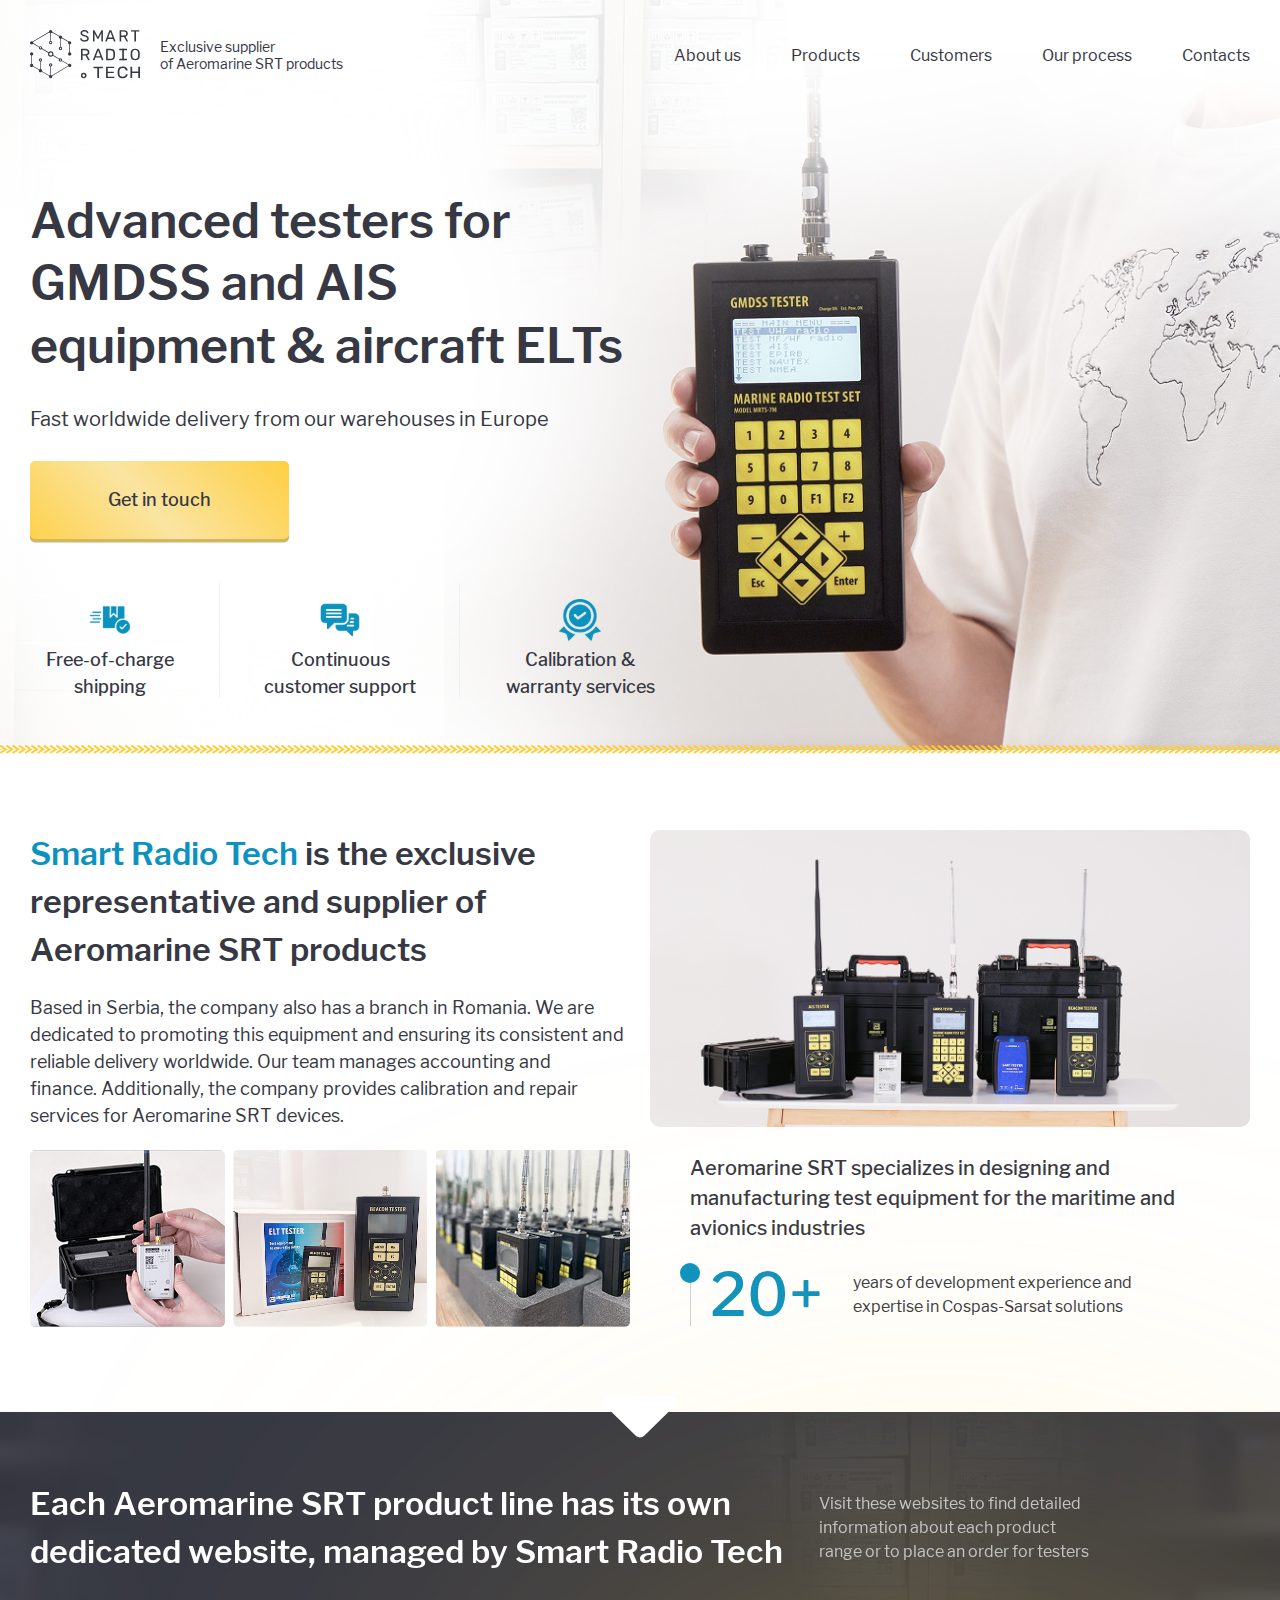
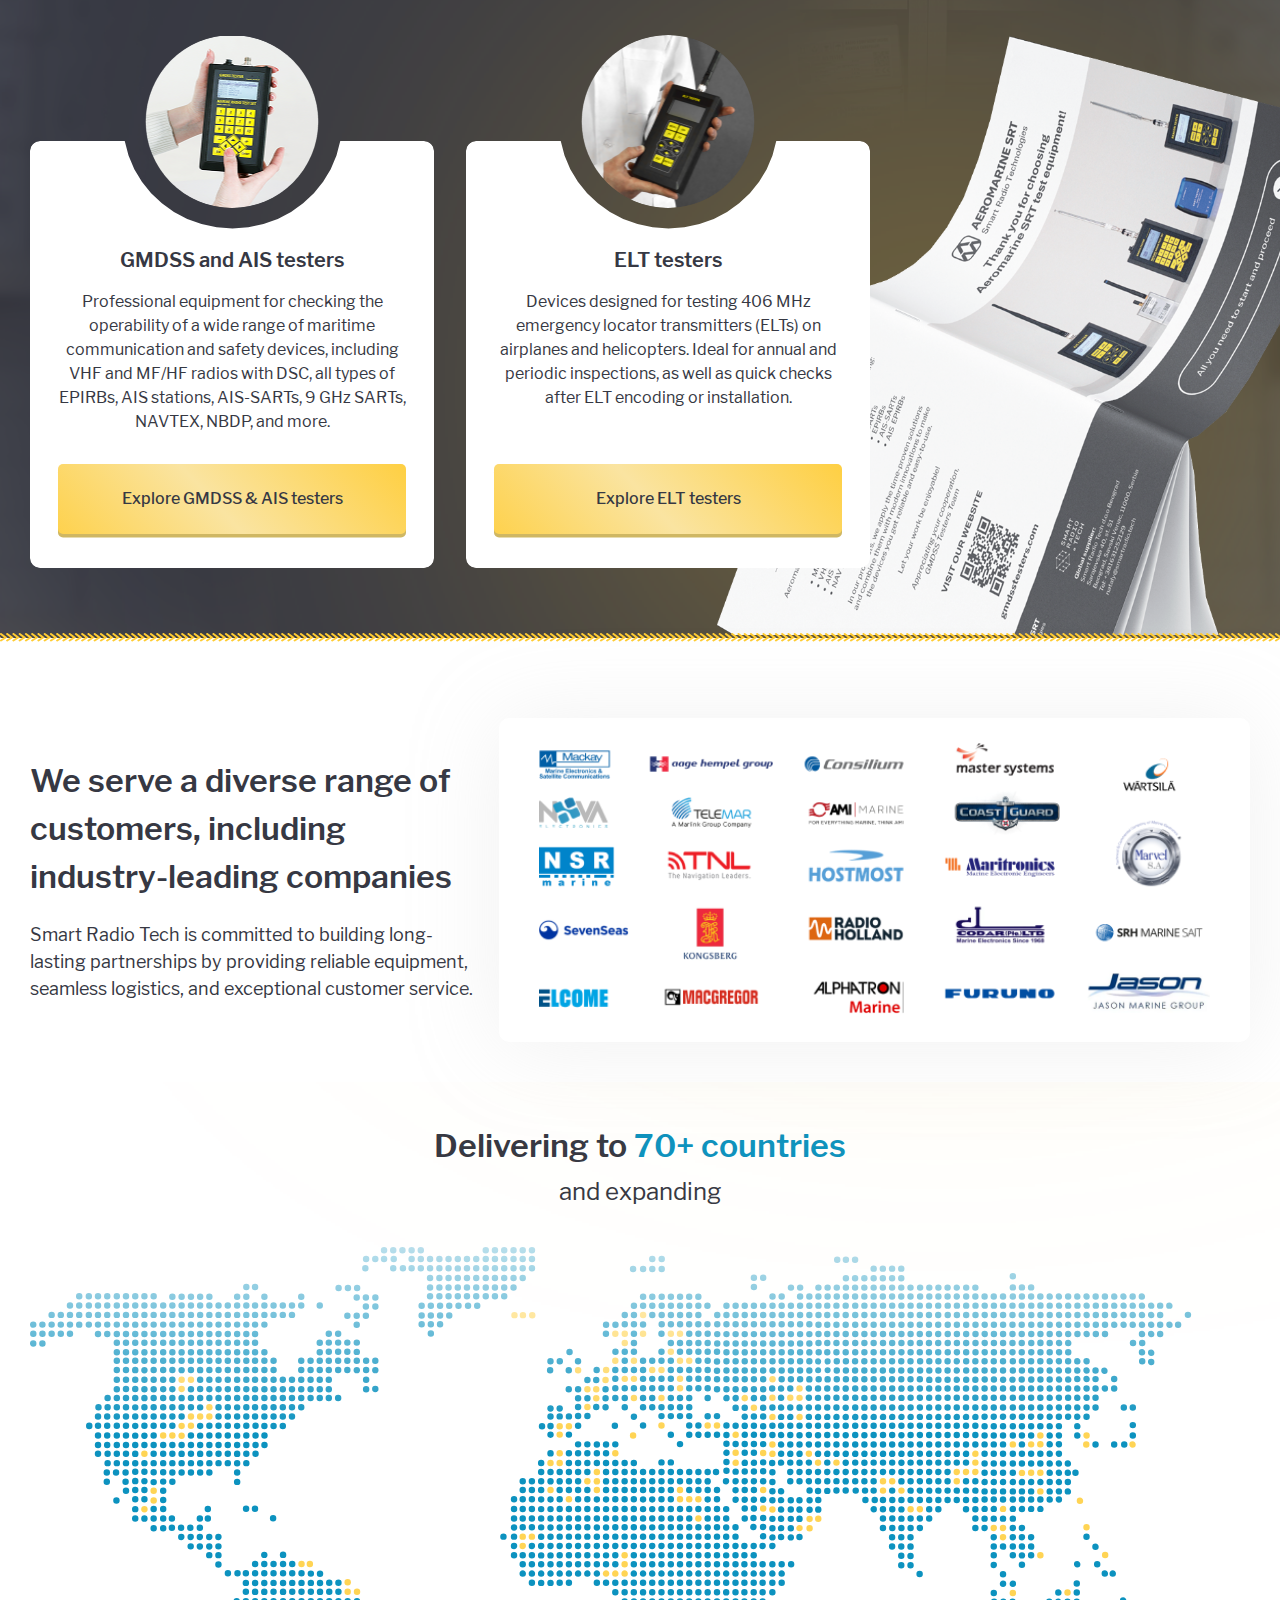
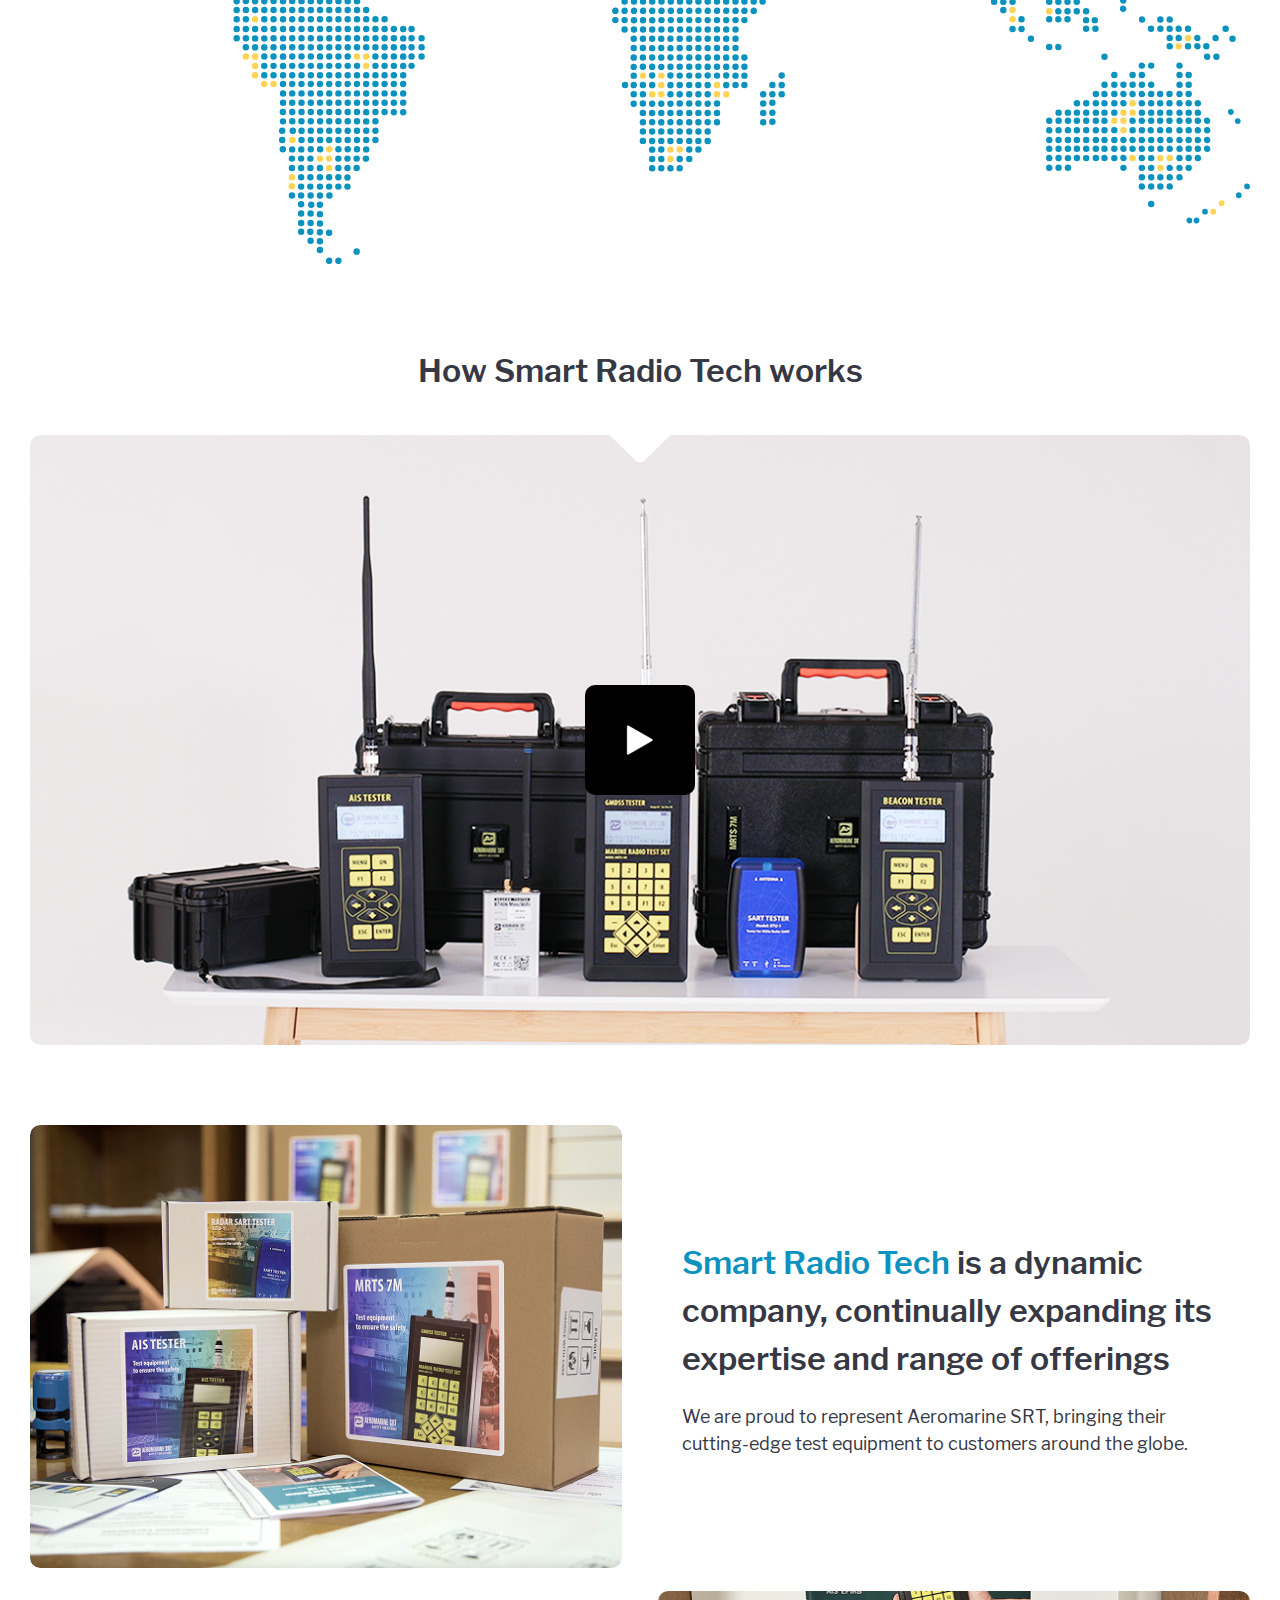
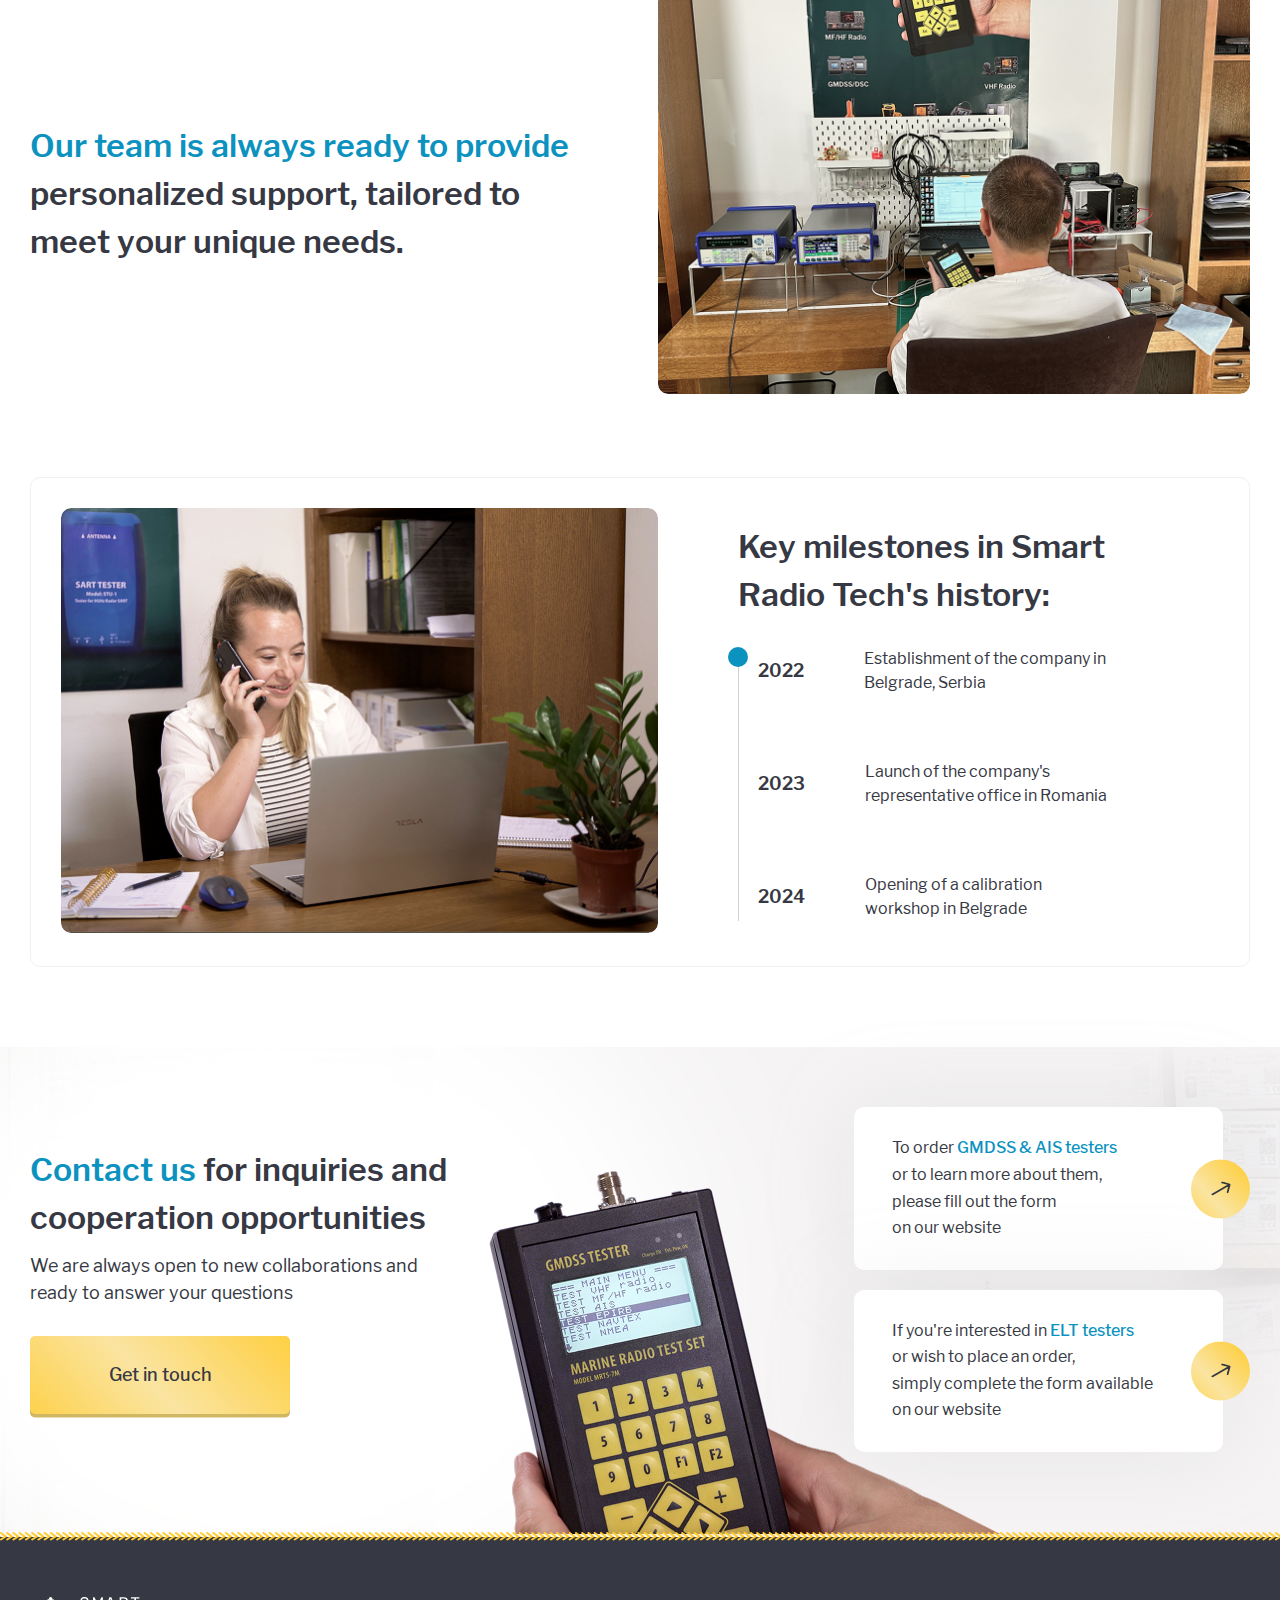
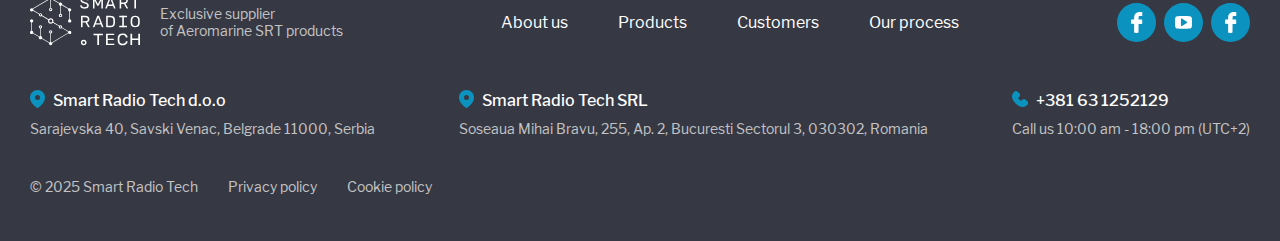
==== commit 79227bd8: "comment4" ====
--- a/index.html
+++ b/index.html
@@ -268,7 +268,7 @@
 								</div>
 							</div>
 							<div class="info__item info__item--center info__item--padding">
-								<h2 class="info__item-title h2">Key milestones in Smart Radio Tech's history:</h2>
+								<h2 class="info__item-title info__item-title2 h2">Key milestones in Smart Radio Tech's history:</h2>
 								<ul class="info__item-list info__item-list2">
 									<li>
 										<span class="info__item-year year-2022">2022</span>
--- a/css/style.min.css
+++ b/css/style.min.css
@@ -1,2 +1,2 @@
-@font-face{font-family:LibreFranklin;font-weight:300;src:url(../fonts/LibreFranklin-Light.woff) format("woff")}@font-face{font-family:LibreFranklin;font-weight:300;src:url(../fonts/LibreFranklin-Light.woff2) format("woff2")}@font-face{font-family:LibreFranklin;font-weight:400;src:url(../fonts/LibreFranklin-Regular.woff) format("woff")}@font-face{font-family:LibreFranklin;font-weight:400;src:url(../fonts/LibreFranklin-Regular.woff2) format("woff2")}@font-face{font-family:LibreFranklin;font-weight:500;src:url(../fonts/LibreFranklin-Medium.woff) format("woff")}@font-face{font-family:LibreFranklin;font-weight:500;src:url(../fonts/LibreFranklin-Medium.woff2) format("woff2")}@font-face{font-family:LibreFranklin;font-weight:600;src:url(../fonts/LibreFranklin-SemiBold.woff) format("woff")}@font-face{font-family:LibreFranklin;font-weight:600;src:url(../fonts/LibreFranklin-SemiBold.woff2) format("woff2")}@font-face{font-family:LibreFranklin;font-weight:700;src:url(../fonts/LibreFranklin-Bold.woff) format("woff")}@font-face{font-family:LibreFranklin;font-weight:700;src:url(../fonts/LibreFranklin-Bold.woff2) format("woff2")}*,::after,::before{-webkit-box-sizing:inherit;box-sizing:inherit}*{-webkit-box-sizing:border-box;box-sizing:border-box}a,body,div,form,h1,h2,h3,h4,h5,label,li,p,ul{margin:0;padding:0;border:0;text-decoration:none;line-height:1;-webkit-box-sizing:border-box;box-sizing:border-box}button,input,textarea{font-family:LibreFranklin;outline:0!important}button{border:none;cursor:pointer;-webkit-transition:.3s;-o-transition:.3s;transition:.3s}.btn{display:-webkit-box;display:-ms-flexbox;display:flex;-webkit-box-pack:center;-ms-flex-pack:center;justify-content:center;-webkit-box-align:center;-ms-flex-align:center;align-items:center}input:active,input[type=checkbox]:focus,input[type=file]:focus,input[type=radio]:focus,input[type=text]:focus{outline:0!important}html{height:100%;scroll-behavior:smooth;-webkit-box-sizing:border-box;box-sizing:border-box}body{background:#fff;font-family:LibreFranklin,sans-serif;font-weight:400;height:100%;color:#363843;overflow-x:hidden}.fixed-body{overflow:hidden}h1,h2,h3,h4,h5,h6,img,p{margin:0;padding:0;height:auto;-o-object-fit:cover;object-fit:cover}a{color:inherit;text-decoration:none;-webkit-transition:.3s;-o-transition:.3s;transition:.3s}li,ul{margin:0;padding:0;list-style:none}.container{margin:0 auto;padding:0 30px;max-width:1290px}@media screen and (max-width:992px){.container{padding:0 20px}}@media screen and (max-width:576px){.container{padding:0 15px}}.header{position:absolute;z-index:5;top:0;left:0;width:100%;padding:30px 0}.header__inner{display:-webkit-box;display:-ms-flexbox;display:flex;-webkit-box-pack:justify;-ms-flex-pack:justify;justify-content:space-between;-webkit-box-align:center;-ms-flex-align:center;align-items:center;gap:50px}.header__left{position:relative;z-index:10;display:-webkit-box;display:-ms-flexbox;display:flex;-webkit-box-align:center;-ms-flex-align:center;align-items:center;gap:20px}.header__logo{width:110px;-ms-flex-negative:0;flex-shrink:0;display:block}.header__logo img{width:100%}.header__text{font-size:14px;line-height:120%}.header__list{display:-webkit-box;display:-ms-flexbox;display:flex;-webkit-box-align:center;-ms-flex-align:center;align-items:center;gap:50px}.header__list li a{font-size:16px;line-height:120%}.header__list li a:hover{text-shadow:0 0 .65px #000,0 0 .65px #000}.burger{position:relative;z-index:10;width:50px;height:50px;-ms-flex-negative:0;flex-shrink:0;display:none;background:-o-linear-gradient(50.27deg,#fc3 -54.113%,#fae4a1 48.377%,#fc3 159.184%);background:linear-gradient(39.73deg,#fc3 -54.113%,#fae4a1 48.377%,#fc3 159.184%);-webkit-box-shadow:0 2px 0 0 #cfb763;box-shadow:0 2px 0 0 #cfb763;border-radius:4px;cursor:pointer}.burger span{position:absolute;left:50%;-webkit-transform:translate(-50%,0);-ms-transform:translate(-50%,0);transform:translate(-50%,0);height:2px;background:#363843;border-radius:4px;-webkit-transition:.3s;-o-transition:.3s;transition:.3s}.burger span:nth-child(1){top:18px;width:18px}.burger span:nth-child(2){top:22px;width:12px}.burger span:nth-child(3){bottom:22px;width:18px}.burger span:nth-child(4){bottom:18px;width:12px}.burger--active span:nth-child(1){top:24px;-webkit-transform:translate(-50%,0) rotate(-45deg);-ms-transform:translate(-50%,0) rotate(-45deg);transform:translate(-50%,0) rotate(-45deg)}.burger--active span:nth-child(2),.burger--active span:nth-child(4){display:none}.burger--active span:nth-child(3){bottom:24px;-webkit-transform:translate(-50%,0) rotate(45deg);-ms-transform:translate(-50%,0) rotate(45deg);transform:translate(-50%,0) rotate(45deg)}.menu-bg{position:fixed;z-index:5;top:0;left:0;width:100%;height:100%;display:none;background:rgba(54,56,67,.8);opacity:0;pointer-events:none;-webkit-transition:.35s;-o-transition:.35s;transition:.35s}.menu-bg--active{opacity:1;pointer-events:auto}@media screen and (max-width:1050px){.header__inner,.header__list{gap:30px}}@media screen and (max-width:992px){.header__inner{-webkit-box-orient:vertical;-webkit-box-direction:normal;-ms-flex-direction:column;flex-direction:column}.header__right{width:100%}.header__list{-webkit-box-pack:justify;-ms-flex-pack:justify;justify-content:space-between}}@media screen and (max-width:767px){.header__inner{-webkit-box-orient:horizontal;-webkit-box-direction:normal;-ms-flex-direction:row;flex-direction:row;gap:10px}.header__right{position:fixed;z-index:7;top:0;left:0;width:100%;height:auto;max-height:100%;background:#fff;padding:140px 20px 70px;opacity:0;pointer-events:none;-webkit-transition:.3s;-o-transition:.3s;transition:.3s;overflow-y:auto}.header__right--active{opacity:1;pointer-events:auto}.header__right:after{content:"";position:fixed;top:-10px;left:0;width:100%;height:108px;background:#fff;pointer-events:none}.header__list{-webkit-box-orient:vertical;-webkit-box-direction:normal;-ms-flex-direction:column;flex-direction:column;text-align:center;gap:20px}.header__list li{width:100%}.header__list li:not(:last-child){border-bottom:1px solid #dfdfdf;padding-bottom:20px}.burger,.menu-bg{display:block}}@media screen and (max-width:576px){.header{padding:24px 0}.header__left{gap:15px}.header__logo{width:90px}.header__text{font-size:11.8px}}@media screen and (max-width:359px){.header__logo{width:80px}}.wrapper{overflow:hidden}.yellow-btn{background:-o-linear-gradient(42.86deg,#fc3 -14.37%,#fae4a1 45.008%,#fc3 109.204%);background:linear-gradient(47.14deg,#fc3 -14.37%,#fae4a1 45.008%,#fc3 109.204%);background-color:#ffd75e;-webkit-box-shadow:0 3.46px 0 0 #cfb763;box-shadow:0 3.46px 0 0 #cfb763;border-radius:5px}.yellow-btn:hover{background:#ffd75e;-webkit-box-shadow:unset;box-shadow:unset}.yellow-btn span{line-height:120%;font-weight:500;color:#363843}.h2{font-size:32px;line-height:150%;font-weight:600}.arrows{position:absolute;left:50%;bottom:0;-webkit-transform:translate(-50%,0);-ms-transform:translate(-50%,0);transform:translate(-50%,0);width:100%;min-width:2000px;pointer-events:none}.arrows img{width:100%;display:block}.modal{position:fixed;z-index:1000;left:0;top:0;width:100%;height:100vh;background:rgba(54,56,67,.8);opacity:0;pointer-events:none;overflow-y:auto}.modal--active{opacity:1;pointer-events:unset}@media screen and (min-width:993px){.modal{text-align:center}.modal:before{display:inline-block;vertical-align:middle;content:" ";height:100%}.modal__dialog{display:inline-block;text-align:left;vertical-align:middle}}.modal__dialog{position:relative;width:100%;max-width:770px;background:#fff;border-radius:10px;margin:0 auto;padding:40px}@media screen and (max-width:992px){.modal__dialog{margin:50px auto;max-width:calc(100% - 30px)}}.modal__close{position:absolute;top:10px;right:10px;width:17px;background:rgba(0,0,0,0);padding:0}.modal__close:hover svg path{stroke:#0c92bf}.modal__close svg{width:100%;height:auto}.modal__close svg path{-webkit-transition:.3s;-o-transition:.3s;transition:.3s}.modal__title{max-width:500px;text-align:center;font-size:23px;line-height:150%;font-weight:600;margin:0 auto}.modal__form{margin-top:15px}.modal__form-grid{display:grid;grid-template-columns:repeat(2,calc(50% - 7.5px));gap:15px}.modal__form-group input{width:100%;height:50px;border:1px solid #d3d3d3;border-radius:5px;padding:0 18px;font-size:15px;line-height:120%}.modal__form-group input::-webkit-input-placeholder{color:#7c7e89}.modal__form-group input::-moz-placeholder{color:#7c7e89}.modal__form-group input:-ms-input-placeholder{color:#7c7e89}.modal__form-group input::-ms-input-placeholder{color:#7c7e89}.modal__form-group input::placeholder{color:#7c7e89}.modal__form-group textarea{width:100%;height:120px;border:1px solid #d3d3d3;border-radius:5px;padding:18px;font-size:15px;line-height:120%;resize:none}.modal__form-group textarea::-webkit-input-placeholder{color:#7c7e89}.modal__form-group textarea::-moz-placeholder{color:#7c7e89}.modal__form-group textarea:-ms-input-placeholder{color:#7c7e89}.modal__form-group textarea::-ms-input-placeholder{color:#7c7e89}.modal__form-group textarea::placeholder{color:#7c7e89}.modal__form-group--big{grid-column:1/3}.modal__form-btn{min-width:150px;height:50px;padding:5px 25px;margin:15px auto 0}.modal__form-btn span{font-size:15px}.modal__form-info{text-align:center;font-size:15px;line-height:150%;color:#7c7e89;margin-top:15px}.modal__form-info a{text-decoration:underline;color:#0c92bf}.modal__form-bot{max-width:260px;margin:15px auto 0}.modal__form-bot img{width:100%}@-webkit-keyframes down-up{0%{top:0}100%{top:100%}}@keyframes down-up{0%{top:0}100%{top:100%}}@-webkit-keyframes color{0%{color:#0c92bf}100%{color:#363843}}@keyframes color{0%{color:#0c92bf}100%{color:#363843}}@-webkit-keyframes color2{0%,100%{color:#363843}60%{color:#0c92bf}}@keyframes color2{0%,100%{color:#363843}60%{color:#0c92bf}}@-webkit-keyframes color3{0%{color:#363843}100%{color:#0c92bf}}@keyframes color3{0%{color:#363843}100%{color:#0c92bf}}@media screen and (max-width:576px){.h2{font-size:20px}.modal__dialog{padding:40px 30px}.modal__title{font-size:20px}.modal__form-grid{grid-template-columns:100%}.modal__form-group--big{grid-column:1}}.main{position:relative;background-image:url(../img/main-bg.png);background-repeat:no-repeat;background-position:center;background-size:cover;padding:190px 0 50px;overflow:hidden}.main__desc{position:relative;z-index:3;max-width:640px}.main__title{max-width:615px;font-size:48px;line-height:130%;font-weight:600}.main__subtitle{font-size:20px;line-height:120%;margin-top:30px}.main__btn{height:78px;padding:5px 78px;margin-top:30px}.main__btn span{font-size:18px}.main__items{display:-webkit-box;display:-ms-flexbox;display:flex;-webkit-box-align:start;-ms-flex-align:start;align-items:start;gap:60px;margin-top:60px}.main__item{position:relative;max-width:180px;display:-webkit-box;display:-ms-flexbox;display:flex;-webkit-box-orient:vertical;-webkit-box-direction:normal;-ms-flex-direction:column;flex-direction:column;-webkit-box-align:center;-ms-flex-align:center;align-items:center;text-align:center;gap:5px}.main__item:not(:last-child):after{content:"";position:absolute;top:-16px;right:-30px;width:1px;height:115px;background:#f1f1f1;pointer-events:none}.main__item-icon{width:42px;height:42px;display:-webkit-box;display:-ms-flexbox;display:flex;-webkit-box-pack:center;-ms-flex-pack:center;justify-content:center}.main__item-icon img{max-width:100%;max-height:100%}.main__item-text{font-size:18px;line-height:150%;font-weight:500}.main__img{display:none}.main__img img{display:block}.info{padding:80px 0}.info__items{display:grid;grid-template-columns:repeat(2,calc(50% - 10px));gap:20px}.info__item--center{display:-webkit-box;display:-ms-flexbox;display:flex;-webkit-box-pack:center;-ms-flex-pack:center;justify-content:center;-webkit-box-orient:vertical;-webkit-box-direction:normal;-ms-flex-direction:column;flex-direction:column}.info__item--padding{padding-left:40px}.info__item--flex{display:-webkit-box;display:-ms-flexbox;display:flex;gap:60px}.info__item--flex .info__item-img{width:51%}.info__item--flex .info__item-desc{width:49%;display:-webkit-box;display:-ms-flexbox;display:flex;-webkit-box-pack:center;-ms-flex-pack:center;justify-content:center;-webkit-box-orient:vertical;-webkit-box-direction:normal;-ms-flex-direction:column;flex-direction:column}.info__item--flex .info__item-text{max-width:525px}.info__item-title span{color:#0c92bf}.info__item-text{margin-top:20px}.info__item-text p{font-size:18px;line-height:150%}.info__item-text2{margin-bottom:20px}.info__item-text2 p{font-size:20px;line-height:150%;font-weight:500}.info__item-img{height:100%;display:block}.info__item-img img{width:100%;border-radius:10px}.info__item-list{position:relative;max-width:507px;display:grid;grid-template-columns:100%;gap:20px;padding-left:20px}.info__item-list:after{content:"";position:absolute;top:0;left:0;width:1px;height:100%;background:#d1d1d1;pointer-events:none}.info__item-list:before{content:"";position:absolute;z-index:1;top:0;left:-10px;width:20px;height:20px;background:#0c92bf;border-radius:50%;pointer-events:none}.info__item-list li{display:-webkit-box;display:-ms-flexbox;display:flex;-webkit-box-align:center;-ms-flex-align:center;align-items:center;gap:30px;font-size:16px;line-height:150%}.info__item-list2{max-width:380px;gap:65px;margin-top:28px}.info__item-list2:before{-webkit-animation:5s infinite down-up;animation:5s infinite down-up}.info__item-list2 li{gap:60px}.info__item-number{font-size:60px;line-height:105%;font-weight:500;color:#0c92bf}.info__item-year{font-size:18px;font-weight:600}.info__item-slider{position:relative}.info__item .swiper-slide{height:auto}.info__item .swiper-slide img{height:auto;border-radius:5px}.info__item .swiper-pagination{bottom:-18px}.info__item .swiper-pagination-bullet{background:#f0f0f0;opacity:1!important}.info__item .swiper-pagination-bullet-active{background:#0c92bf}.info__item .year-2022{-webkit-animation:5s infinite color;animation:5s infinite color}.info__item .year-2023{-webkit-animation:5s infinite color2;animation:5s infinite color2}.info__item .year-2024{-webkit-animation:5s infinite color3;animation:5s infinite color3}.info2{position:relative;background-image:url(../img/info2-bg.png);background-repeat:no-repeat;background-position:center;background-size:cover;padding:70px 0}.info2__top{position:relative;z-index:2;display:-webkit-box;display:-ms-flexbox;display:flex;-webkit-box-align:center;-ms-flex-align:center;align-items:center;gap:24px}.info2__title{max-width:765px;color:#fff}.info2__subtitle{max-width:275px;-ms-flex-negative:0;flex-shrink:0;font-size:16px;line-height:150%;color:#c3c3c3}.info2__cards{position:relative;z-index:2;max-width:840px;display:grid;grid-template-columns:repeat(2,calc(50% - 16px));gap:32px;margin-top:165px}.info2 .triangle{position:absolute;z-index:2;top:-15px;left:50%;-webkit-transform:translate(-50%,0);-ms-transform:translate(-50%,0);transform:translate(-50%,0);width:74px;pointer-events:none}.info2 .triangle img{width:100%}.info2__img{position:absolute;z-index:1;right:0;bottom:0;max-width:877px}.info2__img:after{content:"";position:absolute;right:90px;bottom:0;width:500px;height:500px;background:#fc3;-webkit-filter:blur(323.3px);filter:blur(323.3px);border-radius:50%;pointer-events:none}.info2__img img{position:relative;z-index:2;width:100%}.info2-card{position:relative;display:-webkit-box;display:-ms-flexbox;display:flex}.info2-card__img{position:absolute;z-index:2;top:-106px;left:50%;-webkit-transform:translate(-50%,0);-ms-transform:translate(-50%,0);transform:translate(-50%,0);width:173px;height:173px}.info2-card__img img{width:100%;height:100%;border-radius:50%}.info2-card__desc{width:100%;height:100%;display:-webkit-box;display:-ms-flexbox;display:flex;-webkit-box-orient:vertical;-webkit-box-direction:normal;-ms-flex-direction:column;flex-direction:column;-webkit-box-align:center;-ms-flex-align:center;align-items:center;text-align:center;background:#fff;border-radius:10px;padding:104px 28px 34px;-webkit-clip-path:polygon(23.448% 0,2.475% 0,2.475% 0,2.074% .03%,1.693% .116%,1.338% .254%,1.013% .439%,.725% .666%,.478% .93%,.276% 1.228%,.126% 1.554%,.032% 1.904%,0 2.273%,0 97.727%,0 97.727%,.032% 98.096%,.126% 98.446%,.276% 98.772%,.478% 99.07%,.725% 99.334%,1.013% 99.562%,1.338% 99.746%,1.693% 99.884%,2.074% 99.97%,2.475% 100%,97.525% 100%,97.525% 100%,97.926% 99.97%,98.307% 99.884%,98.662% 99.746%,98.987% 99.562%,99.275% 99.334%,99.522% 99.07%,99.724% 98.772%,99.874% 98.446%,99.968% 98.096%,100% 97.727%,100% 2.273%,100% 2.273%,99.968% 1.904%,99.874% 1.554%,99.724% 1.228%,99.522% .93%,99.275% .666%,98.987% .439%,98.662% .254%,98.307% .116%,97.926% .03%,97.525% 0,76.799% 0,76.799% 0,75.859% 3.399%,74.43% 6.593%,72.551% 9.547%,70.263% 12.224%,67.603% 14.589%,64.613% 16.604%,61.33% 18.234%,57.795% 19.444%,54.046% 20.196%,50.124% 20.455%,50.124% 20.455%,46.201% 20.196%,42.453% 19.444%,38.917% 18.234%,35.635% 16.604%,32.644% 14.589%,29.985% 12.224%,27.696% 9.547%,25.818% 6.593%,24.389% 3.399%,23.448% 0);clip-path:polygon(23.448% 0,2.475% 0,2.475% 0,2.074% .03%,1.693% .116%,1.338% .254%,1.013% .439%,.725% .666%,.478% .93%,.276% 1.228%,.126% 1.554%,.032% 1.904%,0 2.273%,0 97.727%,0 97.727%,.032% 98.096%,.126% 98.446%,.276% 98.772%,.478% 99.07%,.725% 99.334%,1.013% 99.562%,1.338% 99.746%,1.693% 99.884%,2.074% 99.97%,2.475% 100%,97.525% 100%,97.525% 100%,97.926% 99.97%,98.307% 99.884%,98.662% 99.746%,98.987% 99.562%,99.275% 99.334%,99.522% 99.07%,99.724% 98.772%,99.874% 98.446%,99.968% 98.096%,100% 97.727%,100% 2.273%,100% 2.273%,99.968% 1.904%,99.874% 1.554%,99.724% 1.228%,99.522% .93%,99.275% .666%,98.987% .439%,98.662% .254%,98.307% .116%,97.926% .03%,97.525% 0,76.799% 0,76.799% 0,75.859% 3.399%,74.43% 6.593%,72.551% 9.547%,70.263% 12.224%,67.603% 14.589%,64.613% 16.604%,61.33% 18.234%,57.795% 19.444%,54.046% 20.196%,50.124% 20.455%,50.124% 20.455%,46.201% 20.196%,42.453% 19.444%,38.917% 18.234%,35.635% 16.604%,32.644% 14.589%,29.985% 12.224%,27.696% 9.547%,25.818% 6.593%,24.389% 3.399%,23.448% 0)}.info2-card__title{font-size:20px;line-height:150%;font-weight:600}.info2-card__text{margin-top:15px;margin-bottom:auto}.info2-card__text p{font-size:16px;line-height:150%}.info2-card__btn{width:100%;height:70px;margin-top:30px}.info2-card__btn span{font-size:16px}.partners{position:relative;z-index:2;background:#fff;padding:80px 0 40px;overflow:hidden}.partners__inner{display:-webkit-box;display:-ms-flexbox;display:flex;-webkit-box-pack:justify;-ms-flex-pack:justify;justify-content:space-between;-webkit-box-align:center;-ms-flex-align:center;align-items:center;gap:24px}.partners__desc{width:445px}.partners__img{width:calc(100% - 469px);background:#fff;-webkit-box-shadow:0 4px 89.2px 0 rgba(198,198,198,.25);box-shadow:0 4px 89.2px 0 rgba(198,198,198,.25);border-radius:10px;padding:25px 40px}.partners__img img{width:100%}.partners__img img:nth-child(2){display:none}.partners__text{margin-top:20px}.partners__text p{font-size:18px;line-height:150%}.map-section{padding:40px 0}.map-section__title{text-align:center}.map-section__title span{color:#0c92bf}.map-section__subtitle{text-align:center;font-size:24px;line-height:120%;margin-top:8px}.map-section__img{position:relative;margin-top:40px}.map-section__img:after{content:"";position:absolute;top:0;left:0;width:100%;height:100%;background:-webkit-gradient(linear,left top,left bottom,from(rgba(255,255,255,.71)),color-stop(29.621%,rgba(255,255,255,0)));background:-o-linear-gradient(top,rgba(255,255,255,.71),rgba(255,255,255,0) 29.621%);background:linear-gradient(180deg,rgba(255,255,255,.71),rgba(255,255,255,0) 29.621%);pointer-events:none}.map-section__img img{width:100%}.video-section{padding:40px 0}.video-section__title{text-align:center}.video-section .video-wrap{position:relative;display:block;margin-top:40px;overflow:hidden}.video-section .video-wrap:after{content:"";position:absolute;top:-15px;left:50%;-webkit-transform:translate(-50%,0);-ms-transform:translate(-50%,0);transform:translate(-50%,0);width:74px;height:43px;background-image:url(../img/triangle.svg);background-repeat:no-repeat;background-position:center;background-size:auto;pointer-events:none}.video-section .video-wrap:hover .video img{-webkit-transform:scale(1.125);-ms-transform:scale(1.125);transform:scale(1.125)}.video-section .video{position:relative;min-height:365px;border-radius:10px;padding-bottom:50%;overflow:hidden}.video-section .video img{position:absolute;top:0;left:0;width:100%;height:100%;border-radius:10px;-webkit-transition:.3s;-o-transition:.3s;transition:.3s}.video-section .video__play{position:absolute;top:50%;left:50%;-webkit-transform:translate(-50%,-50%);-ms-transform:translate(-50%,-50%);transform:translate(-50%,-50%);width:110px;height:110px;display:-webkit-box;display:-ms-flexbox;display:flex;-webkit-box-pack:center;-ms-flex-pack:center;justify-content:center;-webkit-box-align:center;-ms-flex-align:center;align-items:center;background:#000;border-radius:10px}.video-section .video__play svg{max-width:60px;height:auto}.video-section .video__play svg path{fill:#fff}.info3{padding:40px 0}.info3__items{grid-template-columns:100%}.info4{padding:40px 0 80px}.info4__items{grid-template-columns:1.05fr .95fr;border:1px solid #f0f0f0;border-radius:10px;padding:30px}.info4 .info__item--padding{padding-left:60px}.info4 .info__item-title{max-width:390px}.connection{position:relative;background-image:url(../img/connection-bg.png);background-repeat:no-repeat;background-position:center;background-size:cover;padding:60px 0 85px;overflow:hidden}.connection__inner{position:relative;display:-webkit-box;display:-ms-flexbox;display:flex;-webkit-box-pack:justify;-ms-flex-pack:justify;justify-content:space-between;-webkit-box-align:center;-ms-flex-align:center;align-items:center;gap:60px}.connection__group{position:relative;z-index:2;max-width:425px}.connection__title span{color:#0c92bf}.connection__subtitle{font-size:18px;line-height:150%;margin-top:10px}.connection__btn{min-width:260px;height:78px;padding:5px 25px;margin-top:30px}.connection__btn span{font-size:18px}.connection__items{position:relative;z-index:2;max-width:404px;display:grid;grid-template-columns:100%;gap:20px;padding-right:27px}.connection__item{position:relative;background:#fff;-webkit-box-shadow:0 0 83.9px 0 rgba(195,195,195,.25);box-shadow:0 0 83.9px 0 rgba(195,195,195,.25);border-radius:10px;padding:28px 70px 28px 38px}.connection__item:hover .connection__item-btn{background:#ffd75e}.connection__item:hover .connection__item-btn svg{-webkit-transform:rotate(30deg);-ms-transform:rotate(30deg);transform:rotate(30deg)}.connection__item-text{font-size:16px;line-height:150%}.connection__item-text span{font-weight:500;color:#0c92bf}.connection__item-btn{position:absolute;z-index:1;top:50%;right:-27px;-webkit-transform:translate(0,-50%);-ms-transform:translate(0,-50%);transform:translate(0,-50%);width:59px;height:59px;display:-webkit-box;display:-ms-flexbox;display:flex;-webkit-box-pack:center;-ms-flex-pack:center;justify-content:center;-webkit-box-align:center;-ms-flex-align:center;align-items:center;background:-o-linear-gradient(42.86deg,#fc3 -22.926%,#fae4a1 34.782%,#fc3 97.174%);background:linear-gradient(47.14deg,#fc3 -22.926%,#fae4a1 34.782%,#fc3 97.174%);background-color:#ffd75e;border-radius:50%}.connection__item-btn svg{width:20px;height:auto;-webkit-transition:.3s;-o-transition:.3s;transition:.3s}.connection__img{position:absolute;left:57%;bottom:-85px;-webkit-transform:translate(-50%,0);-ms-transform:translate(-50%,0);transform:translate(-50%,0);max-width:558px;width:100%;pointer-events:none}.connection__img img{width:100%}@media screen and (max-width:1800px){.info2__img{max-width:600px}}@media screen and (max-width:1200px){.main{padding-top:180px}.main__desc{max-width:540px}.main__title{font-size:40px}.main__items{gap:30px}.main__item:not(:last-child):after{right:-15px}.connection__img{left:65%}}@media screen and (max-width:1050px){.connection__img{max-width:450px}}@media screen and (max-width:992px){.main{background-image:unset;padding-bottom:550px}.main__desc{max-width:100%;display:-webkit-box;display:-ms-flexbox;display:flex;-webkit-box-orient:vertical;-webkit-box-direction:normal;-ms-flex-direction:column;flex-direction:column;-webkit-box-align:center;-ms-flex-align:center;align-items:center;text-align:center}.main__title{max-width:650px}.main__items{gap:60px}.main__item:not(:last-child):after{top:0;right:-30px;height:85px}.main__img{position:absolute;left:-68px;bottom:0;width:100%;display:block;pointer-events:none}.main__img:after{content:"";position:absolute;top:-450px;left:50%;-webkit-transform:translate(-50%,0) translate3d(0,0,0);transform:translate(-50%,0) translate3d(0,0,0);width:1280px;height:730px;background:#fff;-webkit-filter:blur(60px);filter:blur(60px);pointer-events:none}.main__img img{min-width:1280px;width:100%}.info__items{grid-template-columns:100%;gap:30px}.info__item--padding{padding-left:0!important}.info__item--flex{-webkit-box-orient:vertical;-webkit-box-direction:normal;-ms-flex-direction:column;flex-direction:column;gap:30px}.info__item--flex .info__item-img{width:100%}.info__item--flex .info__item-desc{width:100%;max-width:555px;margin:0 auto}.info__item--flex .info__item-text{margin:20px auto 0}.info__item .order-1{-webkit-box-ordinal-group:0;-ms-flex-order:-1;order:-1}.info__item-title{max-width:555px;text-align:center;margin:0 auto}.info__item-text{text-align:center}.info__item-text2{max-width:575px;text-align:center;margin:0 auto 20px}.info__item-list{margin:0 auto}.info__item-list2{max-width:100%;gap:50px;margin:28px 0 0}.info .last-block{-webkit-box-ordinal-group:3;-ms-flex-order:2;order:2}.info2{background-position:top left;overflow:hidden}.info2__top{max-width:575px;-webkit-box-orient:vertical;-webkit-box-direction:normal;-ms-flex-direction:column;flex-direction:column;text-align:center;gap:20px;margin:0 auto}.info2__subtitle{max-width:490px}.info2__cards{max-width:100%;margin-top:132px}.info2__img{display:none}.info2-card__img{top:-90px;width:150px;height:150px}.info2-card__desc{padding:90px 24px 30px}.partners__inner{-webkit-box-orient:vertical;-webkit-box-direction:normal;-ms-flex-direction:column;flex-direction:column;gap:30px}.partners__desc{max-width:675px;width:100%;-webkit-box-orient:vertical;-webkit-box-direction:normal;-ms-flex-direction:column;flex-direction:column;text-align:center}.partners__img{width:100%}.map-section__img{margin-top:15px}.video-section .video-wrap{margin-top:30px}.video-section .video__play{width:50px;height:50px}.video-section .video__play svg{max-width:30px}.info4__items{padding:25px}.info4 .info__item-title{max-width:100%;text-align:start;margin:0}.connection{background-image:url(../img/connection-bg2.png);padding:50px 0 0}.connection__inner{-webkit-box-orient:vertical;-webkit-box-direction:normal;-ms-flex-direction:column;flex-direction:column;gap:0}.connection__group{max-width:100%;width:100%;display:-webkit-box;display:-ms-flexbox;display:flex;-webkit-box-orient:vertical;-webkit-box-direction:normal;-ms-flex-direction:column;flex-direction:column;-webkit-box-align:center;-ms-flex-align:center;align-items:center;text-align:center}.connection__title{max-width:425px}.connection__items{max-width:100%;width:100%;display:grid;grid-template-columns:repeat(2,calc(50% - 30px));gap:60px;padding-right:24px;margin-top:60px}.connection__item{padding:28px 45px 28px 28px}.connection__item-text{font-size:17px}.connection__item-btn{right:-23px;width:50px;height:50px}.connection__img{position:static;-webkit-transform:unset;-ms-transform:unset;transform:unset;margin:35px auto 0}}@media screen and (max-width:768px){.main__img:after{-webkit-filter:blur(100px);filter:blur(100px)}.info__item-list{padding-left:40px}.info__item-list:after{left:10px}.info__item-list:before{left:0}.info2__top{gap:15px}.info2__subtitle{font-size:15px}.info2-card__title{font-size:17px}.info2-card__text{margin-top:12px}.info2-card__text p{font-size:14px}.info2-card__btn{height:60px;margin-top:24px}.info2-card__btn span{font-size:14px}}@media screen and (max-width:767px){.main__items{gap:30px}.main__item:not(:last-child):after{right:-15px}.info2__cards{max-width:350px;grid-template-columns:100%;gap:132px;margin:132px auto 0}}@media screen and (max-width:576px){.main{padding:100px 0 380px}.main__title{max-width:370px;font-size:29px}.main__subtitle{max-width:220px;font-size:16px;margin-top:15px}.main__btn{width:100%;height:55px;margin-top:15px}.main__btn span{font-size:14px}.main__items{gap:18px;margin-top:15px}.main__item{max-width:130px}.main__item:not(:last-child):after{right:-9px;height:78px}.main__item-icon{width:28px;height:28px}.main__item-text{font-size:12px}.main__img{left:-100px}.main__img:after{top:-600px;-webkit-filter:blur(40px);filter:blur(40px)}.main__img img{min-width:850px}.info{padding:50px 0}.info__items{gap:20px}.info__item--flex .info__item-text{margin-top:15px}.info__item-img{position:relative;padding-bottom:60%}.info__item-img img{position:absolute;top:0;left:0;width:100%;height:100%!important}.info__item-text{margin-top:15px}.info__item-text p{font-size:15px}.info__item-text2{margin-bottom:15px}.info__item-text2 p{font-size:16px}.info__item-list{padding-left:30px}.info__item-list:after{left:7px}.info__item-list:before{left:0;width:15px;height:15px}.info__item-list li{gap:24px;font-size:15px}.info__item-list2{gap:30px;margin-top:20px}.info__item-number{font-size:44px}.info__item-year{font-size:13px}.info__item .swiper-slide{padding-bottom:90%}.info__item .swiper-slide img{border-radius:10px}.info2{padding:50px 0}.info2__top{max-width:345px}.info2__subtitle{max-width:315px}.info2__cards{gap:70px;margin-top:85px}.info2-card__img{top:-50px;width:102px;height:102px}.info2-card__desc{-webkit-clip-path:polygon(49.981% 18.913%,49.981% 18.913%,52.99% 18.675%,55.845% 17.986%,58.507% 16.883%,60.937% 15.404%,63.099% 13.586%,64.953% 11.467%,66.462% 9.084%,67.587% 6.474%,68.29% 3.675%,68.533% .725%,68.533% .725%,68.533% .652%,68.532% .579%,68.532% .507%,68.531% .434%,68.529% .362%,68.528% .289%,68.526% .217%,68.524% .145%,68.521% .072%,68.519% 0,97.524% 0,97.524% 0,97.925% .032%,98.306% .124%,98.662% .271%,98.986% .469%,99.275% .711%,99.522% .994%,99.724% 1.312%,99.874% 1.661%,99.968% 2.034%,100% 2.428%,100% 97.573%,100% 97.573%,99.968% 97.966%,99.874% 98.34%,99.724% 98.688%,99.522% 99.006%,99.275% 99.289%,98.986% 99.532%,98.662% 99.729%,98.306% 99.877%,97.925% 99.969%,97.524% 100%,2.476% 100%,2.476% 100%,2.075% 99.969%,1.694% 99.877%,1.338% 99.729%,1.014% 99.532%,.725% 99.289%,.478% 99.006%,.276% 98.688%,.126% 98.34%,.032% 97.966%,0 97.573%,0 2.428%,0 2.428%,.032% 2.034%,.126% 1.661%,.276% 1.312%,.478% .994%,.725% .711%,1.014% .469%,1.338% .271%,1.694% .124%,2.075% .032%,2.476% 0,31.443% 0,31.443% 0,31.44% .072%,31.438% .145%,31.436% .217%,31.434% .289%,31.432% .362%,31.431% .434%,31.43% .507%,31.429% .579%,31.429% .652%,31.429% .725%,31.429% .725%,31.671% 3.675%,32.374% 6.474%,33.499% 9.084%,35.008% 11.467%,36.862% 13.586%,39.024% 15.404%,41.455% 16.883%,44.117% 17.986%,46.972% 18.675%,49.981% 18.913%);clip-path:polygon(49.981% 18.913%,49.981% 18.913%,52.99% 18.675%,55.845% 17.986%,58.507% 16.883%,60.937% 15.404%,63.099% 13.586%,64.953% 11.467%,66.462% 9.084%,67.587% 6.474%,68.29% 3.675%,68.533% .725%,68.533% .725%,68.533% .652%,68.532% .579%,68.532% .507%,68.531% .434%,68.529% .362%,68.528% .289%,68.526% .217%,68.524% .145%,68.521% .072%,68.519% 0,97.524% 0,97.524% 0,97.925% .032%,98.306% .124%,98.662% .271%,98.986% .469%,99.275% .711%,99.522% .994%,99.724% 1.312%,99.874% 1.661%,99.968% 2.034%,100% 2.428%,100% 97.573%,100% 97.573%,99.968% 97.966%,99.874% 98.34%,99.724% 98.688%,99.522% 99.006%,99.275% 99.289%,98.986% 99.532%,98.662% 99.729%,98.306% 99.877%,97.925% 99.969%,97.524% 100%,2.476% 100%,2.476% 100%,2.075% 99.969%,1.694% 99.877%,1.338% 99.729%,1.014% 99.532%,.725% 99.289%,.478% 99.006%,.276% 98.688%,.126% 98.34%,.032% 97.966%,0 97.573%,0 2.428%,0 2.428%,.032% 2.034%,.126% 1.661%,.276% 1.312%,.478% .994%,.725% .711%,1.014% .469%,1.338% .271%,1.694% .124%,2.075% .032%,2.476% 0,31.443% 0,31.443% 0,31.44% .072%,31.438% .145%,31.436% .217%,31.434% .289%,31.432% .362%,31.431% .434%,31.43% .507%,31.429% .579%,31.429% .652%,31.429% .725%,31.429% .725%,31.671% 3.675%,32.374% 6.474%,33.499% 9.084%,35.008% 11.467%,36.862% 13.586%,39.024% 15.404%,41.455% 16.883%,44.117% 17.986%,46.972% 18.675%,49.981% 18.913%)}.partners{padding:50px 0 25px}.partners__inner{gap:15px}.partners__desc{max-width:330px}.partners__img{padding:25px}.partners__img img:nth-child(1){display:none}.partners__img img:nth-child(2){display:block}.partners__text{margin-top:15px}.partners__text p{font-size:15px}.map-section{padding:25px 0}.map-section__subtitle{font-size:15px}.video-section{padding:25px 0}.video-section .video-wrap{margin-top:20px}.info3{padding:25px 0}.info4{padding:25px 0 50px}.info4__items{padding:15px}.connection__title{max-width:280px}.connection__subtitle{max-width:308px;font-size:15px}.connection__btn{width:100%;min-width:unset;height:55px;margin-top:20px}.connection__btn span{font-size:14px}.connection__items{grid-template-columns:100%;gap:20px;padding-right:40px;margin-top:40px}.connection__item{padding:20px 24px 20px 20px}.connection__item-text{display:block;font-size:14px}.connection__item-btn{right:-22px;width:42px;height:42px}.connection__item-btn svg{width:15px}.connection__img{margin-top:20px}}@media screen and (max-width:450px){.info__item-list2{max-width:320px}.info__item-list2 li{gap:44px}}@media screen and (max-width:359px){.main__items{-webkit-box-orient:vertical;-webkit-box-direction:normal;-ms-flex-direction:column;flex-direction:column}.main__item{max-width:100%;width:100%}.main__item:not(:last-child):after{display:none}.info2-card__img{top:-40px;width:90px;height:90px}}.footer{background:#363843;padding:60px 0 45px;color:#fff}.footer__top{display:-webkit-box;display:-ms-flexbox;display:flex;-webkit-box-pack:justify;-ms-flex-pack:justify;justify-content:space-between;-webkit-box-align:center;-ms-flex-align:center;align-items:center;gap:50px}.footer__group{display:-webkit-box;display:-ms-flexbox;display:flex;-webkit-box-align:center;-ms-flex-align:center;align-items:center;gap:20px}.footer__logo{width:110px;-ms-flex-negative:0;flex-shrink:0;display:block}.footer__logo img{width:100%}.footer__text{font-size:14px;line-height:120%;color:#c3c3c3}.footer__list{display:-webkit-box;display:-ms-flexbox;display:flex;-webkit-box-align:center;-ms-flex-align:center;align-items:center;gap:50px}.footer__list li a{font-size:16px;line-height:120%}.footer__list li a:hover{color:#fc3}.footer__socials{display:-webkit-box;display:-ms-flexbox;display:flex;-webkit-box-align:center;-ms-flex-align:center;align-items:center;gap:8px}.footer__social{width:39px;height:39px;display:-webkit-box;display:-ms-flexbox;display:flex;-webkit-box-pack:center;-ms-flex-pack:center;justify-content:center;-webkit-box-align:center;-ms-flex-align:center;align-items:center;background:#0c92bf;border-radius:50%}.footer__social:hover{background:#fc3}.footer__social:hover svg path{fill:#363843}.footer__social svg{max-width:20px;height:auto}.footer__social svg path{-webkit-transition:.3s;-o-transition:.3s;transition:.3s}.footer__items{display:-webkit-box;display:-ms-flexbox;display:flex;-webkit-box-pack:justify;-ms-flex-pack:justify;justify-content:space-between;-webkit-box-align:start;-ms-flex-align:start;align-items:start;gap:40px;margin-top:40px}.footer__item-title{display:-webkit-box;display:-ms-flexbox;display:flex;-webkit-box-align:center;-ms-flex-align:center;align-items:center;gap:8px}.footer__item-title i{max-width:16px;-ms-flex-negative:0;flex-shrink:0}.footer__item-title i svg{width:auto;height:auto}.footer__item-title span{font-size:16px;line-height:150%;font-weight:500}.footer__item-title a{display:inline-block}.footer__item-text{font-size:14px;line-height:150%;color:#c3c3c3;margin-top:5px}.footer .phone-title{white-space:nowrap}.footer__text2{display:-webkit-box;display:-ms-flexbox;display:flex;gap:30px;margin-top:40px}.footer__text2 p{font-size:14px;line-height:120%;color:#c3c3c3}.footer__text2 a:hover{color:#fff}@media screen and (max-width:1200px){.footer__list,.footer__top{gap:30px}.footer__list li a{font-size:14px}}@media screen and (max-width:992px){.footer{padding:40px 0}.footer__top{-ms-flex-wrap:wrap;flex-wrap:wrap;gap:40px 30px}.footer__list{width:100%;-webkit-box-ordinal-group:3;-ms-flex-order:2;order:2;-webkit-box-pack:center;-ms-flex-pack:center;justify-content:center;gap:90px}.footer__list li{font-size:16px}.footer__text2{-webkit-box-pack:center;-ms-flex-pack:center;justify-content:center}}@media screen and (max-width:767px){.footer__list{-webkit-box-pack:justify;-ms-flex-pack:justify;justify-content:space-between;gap:20px}.footer__items{gap:20px}}@media screen and (max-width:576px){.footer__top{-webkit-box-orient:vertical;-webkit-box-direction:normal;-ms-flex-direction:column;flex-direction:column;gap:30px}.footer__group{gap:15px}.footer__logo{width:90px}.footer__text{font-size:12px}.footer__list{max-width:210px;display:grid;grid-template-columns:repeat(2,calc(50% - 5px));gap:15px 10px}.footer__items{gap:30px;-webkit-box-orient:vertical;-webkit-box-direction:normal;-ms-flex-direction:column;flex-direction:column;-webkit-box-align:center;-ms-flex-align:center;align-items:center;text-align:center;margin-top:30px}.footer__item-title{-webkit-box-pack:center;-ms-flex-pack:center;justify-content:center}.footer__text2{-webkit-box-orient:vertical;-webkit-box-direction:normal;-ms-flex-direction:column;flex-direction:column;-webkit-box-align:center;-ms-flex-align:center;align-items:center;gap:15px;margin-top:30px}.footer__text2 p{font-size:14px}}
+@font-face{font-family:LibreFranklin;font-weight:300;src:url(../fonts/LibreFranklin-Light.woff) format("woff")}@font-face{font-family:LibreFranklin;font-weight:300;src:url(../fonts/LibreFranklin-Light.woff2) format("woff2")}@font-face{font-family:LibreFranklin;font-weight:400;src:url(../fonts/LibreFranklin-Regular.woff) format("woff")}@font-face{font-family:LibreFranklin;font-weight:400;src:url(../fonts/LibreFranklin-Regular.woff2) format("woff2")}@font-face{font-family:LibreFranklin;font-weight:500;src:url(../fonts/LibreFranklin-Medium.woff) format("woff")}@font-face{font-family:LibreFranklin;font-weight:500;src:url(../fonts/LibreFranklin-Medium.woff2) format("woff2")}@font-face{font-family:LibreFranklin;font-weight:600;src:url(../fonts/LibreFranklin-SemiBold.woff) format("woff")}@font-face{font-family:LibreFranklin;font-weight:600;src:url(../fonts/LibreFranklin-SemiBold.woff2) format("woff2")}@font-face{font-family:LibreFranklin;font-weight:700;src:url(../fonts/LibreFranklin-Bold.woff) format("woff")}@font-face{font-family:LibreFranklin;font-weight:700;src:url(../fonts/LibreFranklin-Bold.woff2) format("woff2")}*,::after,::before{-webkit-box-sizing:inherit;box-sizing:inherit}*{-webkit-box-sizing:border-box;box-sizing:border-box}a,body,div,form,h1,h2,h3,h4,h5,label,li,p,ul{margin:0;padding:0;border:0;text-decoration:none;line-height:1;-webkit-box-sizing:border-box;box-sizing:border-box}button,input,textarea{font-family:LibreFranklin;outline:0!important}button{border:none;cursor:pointer;-webkit-transition:.3s;-o-transition:.3s;transition:.3s}.btn{display:-webkit-box;display:-ms-flexbox;display:flex;-webkit-box-pack:center;-ms-flex-pack:center;justify-content:center;-webkit-box-align:center;-ms-flex-align:center;align-items:center}input:active,input[type=checkbox]:focus,input[type=file]:focus,input[type=radio]:focus,input[type=text]:focus{outline:0!important}html{height:100%;scroll-behavior:smooth;-webkit-box-sizing:border-box;box-sizing:border-box}body{background:#fff;font-family:LibreFranklin,sans-serif;font-weight:400;height:100%;color:#363843;overflow-x:hidden}.fixed-body{overflow:hidden}h1,h2,h3,h4,h5,h6,img,p{margin:0;padding:0;height:auto;-o-object-fit:cover;object-fit:cover}a{color:inherit;text-decoration:none;-webkit-transition:.3s;-o-transition:.3s;transition:.3s}li,ul{margin:0;padding:0;list-style:none}.container{margin:0 auto;padding:0 30px;max-width:1290px}@media screen and (max-width:992px){.container{padding:0 20px}}@media screen and (max-width:576px){.container{padding:0 15px}}.header{position:absolute;z-index:5;top:0;left:0;width:100%;padding:30px 0}.header__inner{display:-webkit-box;display:-ms-flexbox;display:flex;-webkit-box-pack:justify;-ms-flex-pack:justify;justify-content:space-between;-webkit-box-align:center;-ms-flex-align:center;align-items:center;gap:50px}.header__left{position:relative;z-index:10;display:-webkit-box;display:-ms-flexbox;display:flex;-webkit-box-align:center;-ms-flex-align:center;align-items:center;gap:20px}.header__logo{width:110px;-ms-flex-negative:0;flex-shrink:0;display:block}.header__logo img{width:100%}.header__text{font-size:14px;line-height:120%}.header__list{display:-webkit-box;display:-ms-flexbox;display:flex;-webkit-box-align:center;-ms-flex-align:center;align-items:center;gap:50px}.header__list li a{font-size:16px;line-height:120%}.header__list li a:hover{text-shadow:0 0 .65px #000,0 0 .65px #000}.burger{position:relative;z-index:10;width:50px;height:50px;-ms-flex-negative:0;flex-shrink:0;display:none;background:-o-linear-gradient(50.27deg,#fc3 -54.113%,#fae4a1 48.377%,#fc3 159.184%);background:linear-gradient(39.73deg,#fc3 -54.113%,#fae4a1 48.377%,#fc3 159.184%);-webkit-box-shadow:0 2px 0 0 #cfb763;box-shadow:0 2px 0 0 #cfb763;border-radius:4px;cursor:pointer}.burger span{position:absolute;left:50%;-webkit-transform:translate(-50%,0);-ms-transform:translate(-50%,0);transform:translate(-50%,0);height:2px;background:#363843;border-radius:4px;-webkit-transition:.3s;-o-transition:.3s;transition:.3s}.burger span:nth-child(1){top:18px;width:18px}.burger span:nth-child(2){top:22px;width:12px}.burger span:nth-child(3){bottom:22px;width:18px}.burger span:nth-child(4){bottom:18px;width:12px}.burger--active span:nth-child(1){top:24px;-webkit-transform:translate(-50%,0) rotate(-45deg);-ms-transform:translate(-50%,0) rotate(-45deg);transform:translate(-50%,0) rotate(-45deg)}.burger--active span:nth-child(2),.burger--active span:nth-child(4){display:none}.burger--active span:nth-child(3){bottom:24px;-webkit-transform:translate(-50%,0) rotate(45deg);-ms-transform:translate(-50%,0) rotate(45deg);transform:translate(-50%,0) rotate(45deg)}.menu-bg{position:fixed;z-index:5;top:0;left:0;width:100%;height:100%;display:none;background:rgba(54,56,67,.8);opacity:0;pointer-events:none;-webkit-transition:.35s;-o-transition:.35s;transition:.35s}.menu-bg--active{opacity:1;pointer-events:auto}@media screen and (max-width:1050px){.header__inner,.header__list{gap:30px}}@media screen and (max-width:992px){.header__inner{-webkit-box-orient:vertical;-webkit-box-direction:normal;-ms-flex-direction:column;flex-direction:column}.header__right{width:100%}.header__list{-webkit-box-pack:justify;-ms-flex-pack:justify;justify-content:space-between}}@media screen and (max-width:767px){.header__inner{-webkit-box-orient:horizontal;-webkit-box-direction:normal;-ms-flex-direction:row;flex-direction:row;gap:10px}.header__right{position:fixed;z-index:7;top:0;left:0;width:100%;height:auto;max-height:100%;background:#fff;padding:140px 20px 70px;opacity:0;pointer-events:none;-webkit-transition:.3s;-o-transition:.3s;transition:.3s;overflow-y:auto}.header__right--active{opacity:1;pointer-events:auto}.header__right:after{content:"";position:fixed;top:-10px;left:0;width:100%;height:108px;background:#fff;pointer-events:none}.header__list{-webkit-box-orient:vertical;-webkit-box-direction:normal;-ms-flex-direction:column;flex-direction:column;text-align:center;gap:20px}.header__list li{width:100%}.header__list li:not(:last-child){border-bottom:1px solid #dfdfdf;padding-bottom:20px}.header__list li a{width:100%;display:block}.burger,.menu-bg{display:block}}@media screen and (max-width:576px){.header{padding:24px 0}.header__left{gap:15px}.header__logo{width:90px}.header__text{font-size:11.8px}}@media screen and (max-width:359px){.header__logo{width:80px}}.wrapper{overflow:hidden}.yellow-btn{background:-o-linear-gradient(42.86deg,#fc3 -14.37%,#fae4a1 45.008%,#fc3 109.204%);background:linear-gradient(47.14deg,#fc3 -14.37%,#fae4a1 45.008%,#fc3 109.204%);background-color:#ffd75e;-webkit-box-shadow:0 3.46px 0 0 #cfb763;box-shadow:0 3.46px 0 0 #cfb763;border-radius:5px}.yellow-btn:hover{background:#ffd75e;-webkit-box-shadow:unset;box-shadow:unset}.yellow-btn span{line-height:120%;font-weight:500;color:#363843}.h2{font-size:32px;line-height:150%;font-weight:600}.arrows{position:absolute;z-index:3;left:50%;bottom:-4px;-webkit-transform:translate(-50%,0);-ms-transform:translate(-50%,0);transform:translate(-50%,0);width:100%;min-width:2000px;pointer-events:none}.arrows img{width:100%;display:block}.modal{position:fixed;z-index:1000;left:0;top:0;width:100%;height:100vh;background:rgba(54,56,67,.8);opacity:0;pointer-events:none;overflow-y:auto}.modal--active{opacity:1;pointer-events:unset}@media screen and (min-width:993px){.modal{text-align:center}.modal:before{display:inline-block;vertical-align:middle;content:" ";height:100%}.modal__dialog{display:inline-block;text-align:left;vertical-align:middle}}.modal__dialog{position:relative;width:100%;max-width:770px;background:#fff;border-radius:10px;margin:0 auto;padding:40px}@media screen and (max-width:992px){.modal__dialog{margin:50px auto;max-width:calc(100% - 30px)}}.modal__close{position:absolute;top:10px;right:10px;width:17px;background:rgba(0,0,0,0);padding:0}.modal__close:hover svg path{stroke:#0c92bf}.modal__close svg{width:100%;height:auto}.modal__close svg path{-webkit-transition:.3s;-o-transition:.3s;transition:.3s}.modal__title{max-width:500px;text-align:center;font-size:23px;line-height:150%;font-weight:600;margin:0 auto}.modal__form{margin-top:15px}.modal__form-grid{display:grid;grid-template-columns:repeat(2,calc(50% - 7.5px));gap:15px}.modal__form-group input{width:100%;height:50px;border:1px solid #d3d3d3;border-radius:5px;padding:0 18px;font-size:15px;line-height:120%}.modal__form-group input::-webkit-input-placeholder{color:#7c7e89}.modal__form-group input::-moz-placeholder{color:#7c7e89}.modal__form-group input:-ms-input-placeholder{color:#7c7e89}.modal__form-group input::-ms-input-placeholder{color:#7c7e89}.modal__form-group input::placeholder{color:#7c7e89}.modal__form-group textarea{width:100%;height:120px;border:1px solid #d3d3d3;border-radius:5px;padding:18px;font-size:15px;line-height:120%;resize:none}.modal__form-group textarea::-webkit-input-placeholder{color:#7c7e89}.modal__form-group textarea::-moz-placeholder{color:#7c7e89}.modal__form-group textarea:-ms-input-placeholder{color:#7c7e89}.modal__form-group textarea::-ms-input-placeholder{color:#7c7e89}.modal__form-group textarea::placeholder{color:#7c7e89}.modal__form-group--big{grid-column:1/3}.modal__form-btn{min-width:150px;height:50px;padding:5px 25px;margin:15px auto 0}.modal__form-btn span{font-size:15px}.modal__form-info{text-align:center;font-size:15px;line-height:150%;color:#7c7e89;margin-top:15px}.modal__form-info a{text-decoration:underline;color:#0c92bf}.modal__form-bot{max-width:260px;margin:15px auto 0}.modal__form-bot img{width:100%}@-webkit-keyframes down-up{0%{top:0}100%{top:100%}}@keyframes down-up{0%{top:0}100%{top:100%}}@-webkit-keyframes color{0%{color:#0c92bf}100%{color:#363843}}@keyframes color{0%{color:#0c92bf}100%{color:#363843}}@-webkit-keyframes color2{0%,100%{color:#363843}60%{color:#0c92bf}}@keyframes color2{0%,100%{color:#363843}60%{color:#0c92bf}}@-webkit-keyframes color3{0%{color:#363843}100%{color:#0c92bf}}@keyframes color3{0%{color:#363843}100%{color:#0c92bf}}@media screen and (max-width:576px){.h2{font-size:20px}.modal__dialog{padding:40px 30px}.modal__title{font-size:20px}.modal__form-grid{grid-template-columns:100%}.modal__form-group--big{grid-column:1}}.main{position:relative;background-image:url(../img/main-bg.png);background-repeat:no-repeat;background-position:center;background-size:cover;padding:190px 0 50px}.main__desc{position:relative;z-index:3;max-width:640px}.main__title{max-width:615px;font-size:48px;line-height:130%;font-weight:600}.main__subtitle{font-size:20px;line-height:120%;margin-top:30px}.main__btn{height:78px;padding:5px 78px;margin-top:30px}.main__btn span{font-size:18px}.main__items{display:-webkit-box;display:-ms-flexbox;display:flex;-webkit-box-align:start;-ms-flex-align:start;align-items:start;gap:60px;margin-top:60px}.main__item{position:relative;max-width:180px;display:-webkit-box;display:-ms-flexbox;display:flex;-webkit-box-orient:vertical;-webkit-box-direction:normal;-ms-flex-direction:column;flex-direction:column;-webkit-box-align:center;-ms-flex-align:center;align-items:center;text-align:center;gap:5px}.main__item:not(:last-child):after{content:"";position:absolute;top:-16px;right:-30px;width:1px;height:115px;background:#f1f1f1;pointer-events:none}.main__item-icon{width:42px;height:42px;display:-webkit-box;display:-ms-flexbox;display:flex;-webkit-box-pack:center;-ms-flex-pack:center;justify-content:center}.main__item-icon img{max-width:100%;max-height:100%}.main__item-text{font-size:18px;line-height:150%;font-weight:500}.main__img{display:none}.main__img img{display:block}.info{padding:80px 0}.info__items{display:grid;grid-template-columns:repeat(2,calc(50% - 10px));gap:20px}.info__item--center{display:-webkit-box;display:-ms-flexbox;display:flex;-webkit-box-pack:center;-ms-flex-pack:center;justify-content:center;-webkit-box-orient:vertical;-webkit-box-direction:normal;-ms-flex-direction:column;flex-direction:column}.info__item--padding{padding-left:40px}.info__item--flex{display:-webkit-box;display:-ms-flexbox;display:flex;gap:60px}.info__item--flex .info__item-img{width:51%}.info__item--flex .info__item-desc{width:49%;display:-webkit-box;display:-ms-flexbox;display:flex;-webkit-box-pack:center;-ms-flex-pack:center;justify-content:center;-webkit-box-orient:vertical;-webkit-box-direction:normal;-ms-flex-direction:column;flex-direction:column}.info__item--flex .info__item-text{max-width:525px}.info__item-title span{color:#0c92bf}.info__item-text{margin-top:20px}.info__item-text p{font-size:18px;line-height:150%}.info__item-text2{margin-bottom:20px}.info__item-text2 p{font-size:20px;line-height:150%;font-weight:500}.info__item-img{height:100%;display:block}.info__item-img img{width:100%;border-radius:10px}.info__item-list{position:relative;max-width:507px;display:grid;grid-template-columns:100%;gap:20px;padding-left:20px}.info__item-list:after{content:"";position:absolute;top:0;left:0;width:1px;height:100%;background:#d1d1d1;pointer-events:none}.info__item-list:before{content:"";position:absolute;z-index:1;top:0;left:-10px;width:20px;height:20px;background:#0c92bf;border-radius:50%;pointer-events:none}.info__item-list li{display:-webkit-box;display:-ms-flexbox;display:flex;-webkit-box-align:center;-ms-flex-align:center;align-items:center;gap:30px;font-size:16px;line-height:150%}.info__item-list2{max-width:380px;gap:65px;margin-top:28px}.info__item-list2:before{-webkit-animation:5s infinite down-up;animation:5s infinite down-up}.info__item-list2 li{gap:60px}.info__item-number{font-size:60px;line-height:105%;font-weight:500;color:#0c92bf}.info__item-year{font-size:18px;font-weight:600}.info__item-slider{position:relative}.info__item .swiper-slide{height:auto}.info__item .swiper-slide img{height:auto;border-radius:5px}.info__item .swiper-pagination{bottom:-18px}.info__item .swiper-pagination-bullet{background:#f0f0f0;opacity:1!important}.info__item .swiper-pagination-bullet-active{background:#0c92bf}.info__item .year-2022{-webkit-animation:5s infinite color;animation:5s infinite color}.info__item .year-2023{-webkit-animation:5s infinite color2;animation:5s infinite color2}.info__item .year-2024{-webkit-animation:5s infinite color3;animation:5s infinite color3}.info2{position:relative;background-image:url(../img/info2-bg.png);background-repeat:no-repeat;background-position:center;background-size:cover;padding:70px 0}.info2__top{position:relative;z-index:2;display:-webkit-box;display:-ms-flexbox;display:flex;-webkit-box-align:center;-ms-flex-align:center;align-items:center;gap:24px}.info2__title{max-width:765px;color:#fff}.info2__subtitle{max-width:275px;-ms-flex-negative:0;flex-shrink:0;font-size:16px;line-height:150%;color:#c3c3c3}.info2__cards{position:relative;z-index:2;max-width:840px;display:grid;grid-template-columns:repeat(2,calc(50% - 16px));gap:32px;margin-top:165px}.info2 .triangle{position:absolute;z-index:2;top:-15px;left:50%;-webkit-transform:translate(-50%,0);-ms-transform:translate(-50%,0);transform:translate(-50%,0);width:74px;pointer-events:none}.info2 .triangle img{width:100%}.info2__img{position:absolute;z-index:1;right:0;bottom:0;max-width:877px}.info2__img:after{content:"";position:absolute;right:90px;bottom:0;width:500px;height:500px;background:#fc3;-webkit-filter:blur(323.3px);filter:blur(323.3px);border-radius:50%;pointer-events:none}.info2__img img{position:relative;z-index:2;width:100%}.info2-card{position:relative;display:-webkit-box;display:-ms-flexbox;display:flex}.info2-card__img{position:absolute;z-index:2;top:-106px;left:50%;-webkit-transform:translate(-50%,0);-ms-transform:translate(-50%,0);transform:translate(-50%,0);width:173px;height:173px}.info2-card__img img{width:100%;height:100%;border-radius:50%}.info2-card__desc{width:100%;height:100%;display:-webkit-box;display:-ms-flexbox;display:flex;-webkit-box-orient:vertical;-webkit-box-direction:normal;-ms-flex-direction:column;flex-direction:column;-webkit-box-align:center;-ms-flex-align:center;align-items:center;text-align:center;background:#fff;border-radius:10px;padding:104px 28px 34px;-webkit-clip-path:polygon(23.448% 0,2.475% 0,2.475% 0,2.074% .03%,1.693% .116%,1.338% .254%,1.013% .439%,.725% .666%,.478% .93%,.276% 1.228%,.126% 1.554%,.032% 1.904%,0 2.273%,0 97.727%,0 97.727%,.032% 98.096%,.126% 98.446%,.276% 98.772%,.478% 99.07%,.725% 99.334%,1.013% 99.562%,1.338% 99.746%,1.693% 99.884%,2.074% 99.97%,2.475% 100%,97.525% 100%,97.525% 100%,97.926% 99.97%,98.307% 99.884%,98.662% 99.746%,98.987% 99.562%,99.275% 99.334%,99.522% 99.07%,99.724% 98.772%,99.874% 98.446%,99.968% 98.096%,100% 97.727%,100% 2.273%,100% 2.273%,99.968% 1.904%,99.874% 1.554%,99.724% 1.228%,99.522% .93%,99.275% .666%,98.987% .439%,98.662% .254%,98.307% .116%,97.926% .03%,97.525% 0,76.799% 0,76.799% 0,75.859% 3.399%,74.43% 6.593%,72.551% 9.547%,70.263% 12.224%,67.603% 14.589%,64.613% 16.604%,61.33% 18.234%,57.795% 19.444%,54.046% 20.196%,50.124% 20.455%,50.124% 20.455%,46.201% 20.196%,42.453% 19.444%,38.917% 18.234%,35.635% 16.604%,32.644% 14.589%,29.985% 12.224%,27.696% 9.547%,25.818% 6.593%,24.389% 3.399%,23.448% 0);clip-path:polygon(23.448% 0,2.475% 0,2.475% 0,2.074% .03%,1.693% .116%,1.338% .254%,1.013% .439%,.725% .666%,.478% .93%,.276% 1.228%,.126% 1.554%,.032% 1.904%,0 2.273%,0 97.727%,0 97.727%,.032% 98.096%,.126% 98.446%,.276% 98.772%,.478% 99.07%,.725% 99.334%,1.013% 99.562%,1.338% 99.746%,1.693% 99.884%,2.074% 99.97%,2.475% 100%,97.525% 100%,97.525% 100%,97.926% 99.97%,98.307% 99.884%,98.662% 99.746%,98.987% 99.562%,99.275% 99.334%,99.522% 99.07%,99.724% 98.772%,99.874% 98.446%,99.968% 98.096%,100% 97.727%,100% 2.273%,100% 2.273%,99.968% 1.904%,99.874% 1.554%,99.724% 1.228%,99.522% .93%,99.275% .666%,98.987% .439%,98.662% .254%,98.307% .116%,97.926% .03%,97.525% 0,76.799% 0,76.799% 0,75.859% 3.399%,74.43% 6.593%,72.551% 9.547%,70.263% 12.224%,67.603% 14.589%,64.613% 16.604%,61.33% 18.234%,57.795% 19.444%,54.046% 20.196%,50.124% 20.455%,50.124% 20.455%,46.201% 20.196%,42.453% 19.444%,38.917% 18.234%,35.635% 16.604%,32.644% 14.589%,29.985% 12.224%,27.696% 9.547%,25.818% 6.593%,24.389% 3.399%,23.448% 0)}.info2-card__title{font-size:20px;line-height:150%;font-weight:600}.info2-card__text{margin-top:15px;margin-bottom:auto}.info2-card__text p{font-size:16px;line-height:150%}.info2-card__btn{width:100%;height:70px;margin-top:30px}.info2-card__btn span{font-size:16px}.partners{position:relative;z-index:2;background:#fff;padding:80px 0 40px}.partners__inner{display:-webkit-box;display:-ms-flexbox;display:flex;-webkit-box-pack:justify;-ms-flex-pack:justify;justify-content:space-between;-webkit-box-align:center;-ms-flex-align:center;align-items:center;gap:24px}.partners__desc{width:445px}.partners__img{width:calc(100% - 469px);background:#fff;-webkit-box-shadow:0 4px 89.2px 0 rgba(198,198,198,.25);box-shadow:0 4px 89.2px 0 rgba(198,198,198,.25);border-radius:10px;padding:25px 40px}.partners__img img{width:100%}.partners__img img:nth-child(2){display:none}.partners__text{margin-top:20px}.partners__text p{font-size:18px;line-height:150%}.map-section{padding:40px 0}.map-section__title{text-align:center}.map-section__title span{color:#0c92bf}.map-section__subtitle{text-align:center;font-size:24px;line-height:120%;margin-top:8px}.map-section__img{position:relative;margin-top:40px}.map-section__img:after{content:"";position:absolute;top:0;left:0;width:100%;height:100%;background:-webkit-gradient(linear,left top,left bottom,from(rgba(255,255,255,.71)),color-stop(29.621%,rgba(255,255,255,0)));background:-o-linear-gradient(top,rgba(255,255,255,.71),rgba(255,255,255,0) 29.621%);background:linear-gradient(180deg,rgba(255,255,255,.71),rgba(255,255,255,0) 29.621%);pointer-events:none}.map-section__img img{width:100%}.video-section{padding:40px 0}.video-section__title{text-align:center}.video-section .video-wrap{position:relative;display:block;margin-top:40px;overflow:hidden}.video-section .video-wrap:after{content:"";position:absolute;top:-15px;left:50%;-webkit-transform:translate(-50%,0);-ms-transform:translate(-50%,0);transform:translate(-50%,0);width:74px;height:43px;background-image:url(../img/triangle.svg);background-repeat:no-repeat;background-position:center;background-size:auto;pointer-events:none}.video-section .video-wrap:hover .video img{-webkit-transform:scale(1.125);-ms-transform:scale(1.125);transform:scale(1.125)}.video-section .video{position:relative;min-height:365px;border-radius:10px;padding-bottom:50%;overflow:hidden}.video-section .video img{position:absolute;top:0;left:0;width:100%;height:100%;border-radius:10px;-webkit-transition:.3s;-o-transition:.3s;transition:.3s}.video-section .video__play{position:absolute;top:50%;left:50%;-webkit-transform:translate(-50%,-50%);-ms-transform:translate(-50%,-50%);transform:translate(-50%,-50%);width:110px;height:110px;display:-webkit-box;display:-ms-flexbox;display:flex;-webkit-box-pack:center;-ms-flex-pack:center;justify-content:center;-webkit-box-align:center;-ms-flex-align:center;align-items:center;background:#000;border-radius:10px}.video-section .video__play svg{max-width:60px;height:auto}.video-section .video__play svg path{fill:#fff}.info3{padding:40px 0}.info3__items{grid-template-columns:100%}.info4{padding:40px 0 80px}.info4__items{grid-template-columns:1.05fr .95fr;border:1px solid #f0f0f0;border-radius:10px;padding:30px}.info4 .info__item--padding{padding-left:60px}.info4 .info__item-title{max-width:390px}.connection{position:relative;background-image:url(../img/connection-bg.png);background-repeat:no-repeat;background-position:center;background-size:cover;padding:60px 0 85px}.connection__inner{position:relative;display:-webkit-box;display:-ms-flexbox;display:flex;-webkit-box-pack:justify;-ms-flex-pack:justify;justify-content:space-between;-webkit-box-align:center;-ms-flex-align:center;align-items:center;gap:60px}.connection__group{position:relative;z-index:2;max-width:425px}.connection__title span{color:#0c92bf}.connection__subtitle{font-size:18px;line-height:150%;margin-top:10px}.connection__btn{min-width:260px;height:78px;padding:5px 25px;margin-top:30px}.connection__btn span{font-size:18px}.connection__items{position:relative;z-index:2;max-width:404px;display:grid;grid-template-columns:100%;gap:20px;padding-right:27px}.connection__item{position:relative;background:#fff;-webkit-box-shadow:0 0 83.9px 0 rgba(195,195,195,.25);box-shadow:0 0 83.9px 0 rgba(195,195,195,.25);border-radius:10px;padding:28px 70px 28px 38px}.connection__item:hover .connection__item-btn{background:#ffd75e}.connection__item:hover .connection__item-btn svg{-webkit-transform:rotate(30deg);-ms-transform:rotate(30deg);transform:rotate(30deg)}.connection__item-text{font-size:16px;line-height:166%}.connection__item-text span{font-weight:500;color:#0c92bf}.connection__item-btn{position:absolute;z-index:1;top:50%;right:-27px;-webkit-transform:translate(0,-50%);-ms-transform:translate(0,-50%);transform:translate(0,-50%);width:59px;height:59px;display:-webkit-box;display:-ms-flexbox;display:flex;-webkit-box-pack:center;-ms-flex-pack:center;justify-content:center;-webkit-box-align:center;-ms-flex-align:center;align-items:center;background:-o-linear-gradient(42.86deg,#fc3 -22.926%,#fae4a1 34.782%,#fc3 97.174%);background:linear-gradient(47.14deg,#fc3 -22.926%,#fae4a1 34.782%,#fc3 97.174%);background-color:#ffd75e;border-radius:50%}.connection__item-btn svg{width:20px;height:auto;-webkit-transition:.3s;-o-transition:.3s;transition:.3s}.connection__img{position:absolute;left:57%;bottom:-85px;-webkit-transform:translate(-50%,0);-ms-transform:translate(-50%,0);transform:translate(-50%,0);max-width:558px;width:100%;pointer-events:none}.connection__img img{width:100%}@media screen and (max-width:1800px){.info2__img{max-width:600px}}@media screen and (max-width:1200px){.main{padding-top:180px}.main__desc{max-width:540px}.main__title{font-size:40px}.main__items{gap:30px}.main__item:not(:last-child):after{right:-15px}.connection__img{left:65%}}@media screen and (max-width:1050px){.connection__img{max-width:450px}}@media screen and (max-width:992px){.main{background-image:unset;padding-bottom:550px}.main__desc{max-width:100%;display:-webkit-box;display:-ms-flexbox;display:flex;-webkit-box-orient:vertical;-webkit-box-direction:normal;-ms-flex-direction:column;flex-direction:column;-webkit-box-align:center;-ms-flex-align:center;align-items:center;text-align:center}.main__title{max-width:650px}.main__items{gap:60px}.main__item:not(:last-child):after{top:0;right:-30px;height:85px}.main__img{position:absolute;left:-68px;bottom:0;width:100%;display:block;pointer-events:none}.main__img:after{content:"";position:absolute;top:-450px;left:50%;-webkit-transform:translate(-50%,0) translate3d(0,0,0);transform:translate(-50%,0) translate3d(0,0,0);width:1280px;height:730px;background:#fff;-webkit-filter:blur(60px);filter:blur(60px);pointer-events:none}.main__img img{min-width:1280px;width:100%}.info__items{grid-template-columns:100%;gap:30px}.info__item--padding{padding-left:0!important}.info__item--flex{-webkit-box-orient:vertical;-webkit-box-direction:normal;-ms-flex-direction:column;flex-direction:column;gap:30px}.info__item--flex .info__item-img{width:100%}.info__item--flex .info__item-desc{width:100%;max-width:555px;margin:0 auto}.info__item--flex .info__item-text{margin:20px auto 0}.info__item .order-1{-webkit-box-ordinal-group:0;-ms-flex-order:-1;order:-1}.info__item-title{max-width:555px;text-align:center;margin:0 auto}.info__item-title2{font-size:31.25px}.info__item-text{text-align:center}.info__item-text2{max-width:575px;text-align:center;margin:0 auto 20px}.info__item-list{margin:0 auto}.info__item-list2{max-width:100%;gap:50px;margin:28px 0 0}.info .last-block{-webkit-box-ordinal-group:3;-ms-flex-order:2;order:2}.info2{background-position:top left}.info2__top{max-width:575px;-webkit-box-orient:vertical;-webkit-box-direction:normal;-ms-flex-direction:column;flex-direction:column;text-align:center;gap:20px;margin:0 auto}.info2__subtitle{max-width:490px}.info2__cards{max-width:100%;margin-top:132px}.info2__img{display:none}.info2-card__img{top:-90px;width:150px;height:150px}.info2-card__desc{padding:90px 24px 30px}.partners__inner{-webkit-box-orient:vertical;-webkit-box-direction:normal;-ms-flex-direction:column;flex-direction:column;gap:30px}.partners__desc{max-width:675px;width:100%;-webkit-box-orient:vertical;-webkit-box-direction:normal;-ms-flex-direction:column;flex-direction:column;text-align:center}.partners__img{width:100%}.map-section__img{margin-top:15px}.video-section .video-wrap{margin-top:30px}.video-section .video__play{width:50px;height:50px}.video-section .video__play svg{max-width:30px}.info4__items{padding:25px}.info4 .info__item-title{max-width:100%;text-align:start;margin:0}.connection{background-image:url(../img/connection-bg2.png);padding:50px 0 0}.connection__inner{-webkit-box-orient:vertical;-webkit-box-direction:normal;-ms-flex-direction:column;flex-direction:column;gap:0}.connection__group{max-width:100%;width:100%;display:-webkit-box;display:-ms-flexbox;display:flex;-webkit-box-orient:vertical;-webkit-box-direction:normal;-ms-flex-direction:column;flex-direction:column;-webkit-box-align:center;-ms-flex-align:center;align-items:center;text-align:center}.connection__title{max-width:425px}.connection__items{max-width:100%;width:100%;display:grid;grid-template-columns:repeat(2,calc(50% - 30px));gap:60px;padding-right:24px;margin-top:60px}.connection__item{padding:28px 45px 28px 28px}.connection__item-text{font-size:17px}.connection__item-text br{display:none}.connection__item-btn{right:-23px;width:50px;height:50px}.connection__img{position:static;-webkit-transform:unset;-ms-transform:unset;transform:unset;margin:35px auto 0}}@media screen and (max-width:768px){.main__img:after{-webkit-filter:blur(100px);filter:blur(100px)}.info__item-list{padding-left:40px}.info__item-list:after{left:10px}.info__item-list:before{left:0}.info2__top{gap:15px}.info2__subtitle{font-size:15px}.info2-card__title{font-size:17px}.info2-card__text{margin-top:12px}.info2-card__text p{font-size:14px}.info2-card__btn{height:60px;margin-top:24px}.info2-card__btn span{font-size:14px}}@media screen and (max-width:767px){.main__items{gap:30px}.main__item:not(:last-child):after{right:-15px}.info2__cards{max-width:350px;grid-template-columns:100%;gap:132px;margin:132px auto 0}}@media screen and (max-width:576px){.main{padding:100px 0 380px}.main__title{max-width:370px;font-size:29px}.main__subtitle{max-width:220px;font-size:16px;margin-top:15px}.main__btn{width:100%;height:55px;margin-top:15px}.main__btn span{font-size:14px}.main__items{gap:18px;margin-top:15px}.main__item{max-width:130px}.main__item:not(:last-child):after{right:-9px;height:78px}.main__item-icon{width:28px;height:28px}.main__item-text{font-size:12px}.main__img{left:-100px}.main__img:after{top:-600px;-webkit-filter:blur(40px);filter:blur(40px)}.main__img img{min-width:850px}.info{padding:50px 0}.info__items{gap:20px}.info__item--flex .info__item-text{margin-top:15px}.info__item-img{position:relative;padding-bottom:60%}.info__item-img img{position:absolute;top:0;left:0;width:100%;height:100%!important}.info__item-title2{font-size:20px}.info__item-text{margin-top:15px}.info__item-text p{font-size:15px}.info__item-text2{margin-bottom:15px}.info__item-text2 p{font-size:16px}.info__item-list{padding-left:30px}.info__item-list:after{left:7px}.info__item-list:before{left:0;width:15px;height:15px}.info__item-list li{gap:24px;font-size:15px}.info__item-list2{gap:30px;margin-top:20px}.info__item-number{font-size:44px}.info__item-year{font-size:13px}.info__item .swiper-slide{padding-bottom:90%}.info__item .swiper-slide img{border-radius:10px}.info2{padding:50px 0}.info2__top{max-width:345px}.info2__subtitle{max-width:315px}.info2__cards{gap:70px;margin-top:85px}.info2-card__img{top:-50px;width:102px;height:102px}.info2-card__desc{-webkit-clip-path:polygon(49.981% 18.913%,49.981% 18.913%,52.99% 18.675%,55.845% 17.986%,58.507% 16.883%,60.937% 15.404%,63.099% 13.586%,64.953% 11.467%,66.462% 9.084%,67.587% 6.474%,68.29% 3.675%,68.533% .725%,68.533% .725%,68.533% .652%,68.532% .579%,68.532% .507%,68.531% .434%,68.529% .362%,68.528% .289%,68.526% .217%,68.524% .145%,68.521% .072%,68.519% 0,97.524% 0,97.524% 0,97.925% .032%,98.306% .124%,98.662% .271%,98.986% .469%,99.275% .711%,99.522% .994%,99.724% 1.312%,99.874% 1.661%,99.968% 2.034%,100% 2.428%,100% 97.573%,100% 97.573%,99.968% 97.966%,99.874% 98.34%,99.724% 98.688%,99.522% 99.006%,99.275% 99.289%,98.986% 99.532%,98.662% 99.729%,98.306% 99.877%,97.925% 99.969%,97.524% 100%,2.476% 100%,2.476% 100%,2.075% 99.969%,1.694% 99.877%,1.338% 99.729%,1.014% 99.532%,.725% 99.289%,.478% 99.006%,.276% 98.688%,.126% 98.34%,.032% 97.966%,0 97.573%,0 2.428%,0 2.428%,.032% 2.034%,.126% 1.661%,.276% 1.312%,.478% .994%,.725% .711%,1.014% .469%,1.338% .271%,1.694% .124%,2.075% .032%,2.476% 0,31.443% 0,31.443% 0,31.44% .072%,31.438% .145%,31.436% .217%,31.434% .289%,31.432% .362%,31.431% .434%,31.43% .507%,31.429% .579%,31.429% .652%,31.429% .725%,31.429% .725%,31.671% 3.675%,32.374% 6.474%,33.499% 9.084%,35.008% 11.467%,36.862% 13.586%,39.024% 15.404%,41.455% 16.883%,44.117% 17.986%,46.972% 18.675%,49.981% 18.913%);clip-path:polygon(49.981% 18.913%,49.981% 18.913%,52.99% 18.675%,55.845% 17.986%,58.507% 16.883%,60.937% 15.404%,63.099% 13.586%,64.953% 11.467%,66.462% 9.084%,67.587% 6.474%,68.29% 3.675%,68.533% .725%,68.533% .725%,68.533% .652%,68.532% .579%,68.532% .507%,68.531% .434%,68.529% .362%,68.528% .289%,68.526% .217%,68.524% .145%,68.521% .072%,68.519% 0,97.524% 0,97.524% 0,97.925% .032%,98.306% .124%,98.662% .271%,98.986% .469%,99.275% .711%,99.522% .994%,99.724% 1.312%,99.874% 1.661%,99.968% 2.034%,100% 2.428%,100% 97.573%,100% 97.573%,99.968% 97.966%,99.874% 98.34%,99.724% 98.688%,99.522% 99.006%,99.275% 99.289%,98.986% 99.532%,98.662% 99.729%,98.306% 99.877%,97.925% 99.969%,97.524% 100%,2.476% 100%,2.476% 100%,2.075% 99.969%,1.694% 99.877%,1.338% 99.729%,1.014% 99.532%,.725% 99.289%,.478% 99.006%,.276% 98.688%,.126% 98.34%,.032% 97.966%,0 97.573%,0 2.428%,0 2.428%,.032% 2.034%,.126% 1.661%,.276% 1.312%,.478% .994%,.725% .711%,1.014% .469%,1.338% .271%,1.694% .124%,2.075% .032%,2.476% 0,31.443% 0,31.443% 0,31.44% .072%,31.438% .145%,31.436% .217%,31.434% .289%,31.432% .362%,31.431% .434%,31.43% .507%,31.429% .579%,31.429% .652%,31.429% .725%,31.429% .725%,31.671% 3.675%,32.374% 6.474%,33.499% 9.084%,35.008% 11.467%,36.862% 13.586%,39.024% 15.404%,41.455% 16.883%,44.117% 17.986%,46.972% 18.675%,49.981% 18.913%)}.partners{padding:50px 0 25px}.partners__inner{gap:15px}.partners__desc{max-width:330px}.partners__img{padding:25px}.partners__img img:nth-child(1){display:none}.partners__img img:nth-child(2){display:block}.partners__text{margin-top:15px}.partners__text p{font-size:15px}.map-section{padding:25px 0}.map-section__subtitle{font-size:15px}.video-section{padding:25px 0}.video-section .video-wrap{margin-top:20px}.info3{padding:25px 0}.info4{padding:25px 0 50px}.info4__items{padding:15px}.connection__title{max-width:280px}.connection__subtitle{max-width:308px;font-size:15px}.connection__btn{width:100%;min-width:unset;height:55px;margin-top:20px}.connection__btn span{font-size:14px}.connection__items{grid-template-columns:100%;gap:20px;padding-right:40px;margin-top:40px}.connection__item{padding:20px 24px 20px 20px}.connection__item-text{display:block;font-size:14px}.connection__item-text br{display:block}.connection__item-btn{right:-22px;width:42px;height:42px}.connection__item-btn svg{width:15px}.connection__img{margin-top:20px}}@media screen and (max-width:450px){.info__item-list2{max-width:320px}.info__item-list2 li{gap:44px}}@media screen and (max-width:359px){.main__items{-webkit-box-orient:vertical;-webkit-box-direction:normal;-ms-flex-direction:column;flex-direction:column}.main__item{max-width:100%;width:100%}.main__item:not(:last-child):after{display:none}.info2-card__img{top:-40px;width:90px;height:90px}}.footer{background:#363843;padding:60px 0 45px;color:#fff}.footer__top{display:-webkit-box;display:-ms-flexbox;display:flex;-webkit-box-pack:justify;-ms-flex-pack:justify;justify-content:space-between;-webkit-box-align:center;-ms-flex-align:center;align-items:center;gap:50px}.footer__group{display:-webkit-box;display:-ms-flexbox;display:flex;-webkit-box-align:center;-ms-flex-align:center;align-items:center;gap:20px}.footer__logo{width:110px;-ms-flex-negative:0;flex-shrink:0;display:block}.footer__logo img{width:100%}.footer__text{font-size:14px;line-height:120%;color:#c3c3c3}.footer__list{display:-webkit-box;display:-ms-flexbox;display:flex;-webkit-box-align:center;-ms-flex-align:center;align-items:center;gap:50px}.footer__list li a{font-size:16px;line-height:120%}.footer__list li a:hover{color:#fc3}.footer__socials{display:-webkit-box;display:-ms-flexbox;display:flex;-webkit-box-align:center;-ms-flex-align:center;align-items:center;gap:8px}.footer__social{width:39px;height:39px;display:-webkit-box;display:-ms-flexbox;display:flex;-webkit-box-pack:center;-ms-flex-pack:center;justify-content:center;-webkit-box-align:center;-ms-flex-align:center;align-items:center;background:#0c92bf;border-radius:50%}.footer__social:hover{background:#fc3}.footer__social:hover svg path{fill:#363843}.footer__social svg{max-width:20px;height:auto}.footer__social svg path{-webkit-transition:.3s;-o-transition:.3s;transition:.3s}.footer__items{display:-webkit-box;display:-ms-flexbox;display:flex;-webkit-box-pack:justify;-ms-flex-pack:justify;justify-content:space-between;-webkit-box-align:start;-ms-flex-align:start;align-items:start;gap:40px;margin-top:40px}.footer__item-title{display:-webkit-box;display:-ms-flexbox;display:flex;-webkit-box-align:center;-ms-flex-align:center;align-items:center;gap:8px}.footer__item-title i{max-width:16px;-ms-flex-negative:0;flex-shrink:0}.footer__item-title i svg{width:auto;height:auto}.footer__item-title span{font-size:16px;line-height:150%;font-weight:500}.footer__item-title a{display:inline-block}.footer__item-text{font-size:14px;line-height:150%;color:#c3c3c3;margin-top:5px}.footer .phone-title{white-space:nowrap}.footer__text2{display:-webkit-box;display:-ms-flexbox;display:flex;gap:30px;margin-top:40px}.footer__text2 p{font-size:14px;line-height:120%;color:#c3c3c3}.footer__text2 a:hover{color:#fff}@media screen and (max-width:1200px){.footer__list,.footer__top{gap:30px}.footer__list li a{font-size:14px}}@media screen and (max-width:992px){.footer{padding:40px 0}.footer__top{-ms-flex-wrap:wrap;flex-wrap:wrap;gap:40px 30px}.footer__list{width:100%;-webkit-box-ordinal-group:3;-ms-flex-order:2;order:2;-webkit-box-pack:center;-ms-flex-pack:center;justify-content:center;gap:90px}.footer__list li{font-size:16px}.footer__text2{-webkit-box-pack:center;-ms-flex-pack:center;justify-content:center}}@media screen and (max-width:767px){.footer__list{-webkit-box-pack:justify;-ms-flex-pack:justify;justify-content:space-between;gap:20px}.footer__items{gap:20px}}@media screen and (max-width:576px){.footer__top{-webkit-box-orient:vertical;-webkit-box-direction:normal;-ms-flex-direction:column;flex-direction:column;gap:30px}.footer__group{gap:15px}.footer__logo{width:90px}.footer__text{font-size:12px}.footer__list{max-width:210px;display:grid;grid-template-columns:repeat(2,calc(50% - 5px));gap:15px 10px}.footer__items{gap:30px;-webkit-box-orient:vertical;-webkit-box-direction:normal;-ms-flex-direction:column;flex-direction:column;-webkit-box-align:center;-ms-flex-align:center;align-items:center;text-align:center;margin-top:30px}.footer__item-title{-webkit-box-pack:center;-ms-flex-pack:center;justify-content:center}.footer__text2{-webkit-box-orient:vertical;-webkit-box-direction:normal;-ms-flex-direction:column;flex-direction:column;-webkit-box-align:center;-ms-flex-align:center;align-items:center;gap:15px;margin-top:30px}.footer__text2 p{font-size:14px}}
 /*# sourceMappingURL=../sourcemaps/style.min.css.map */
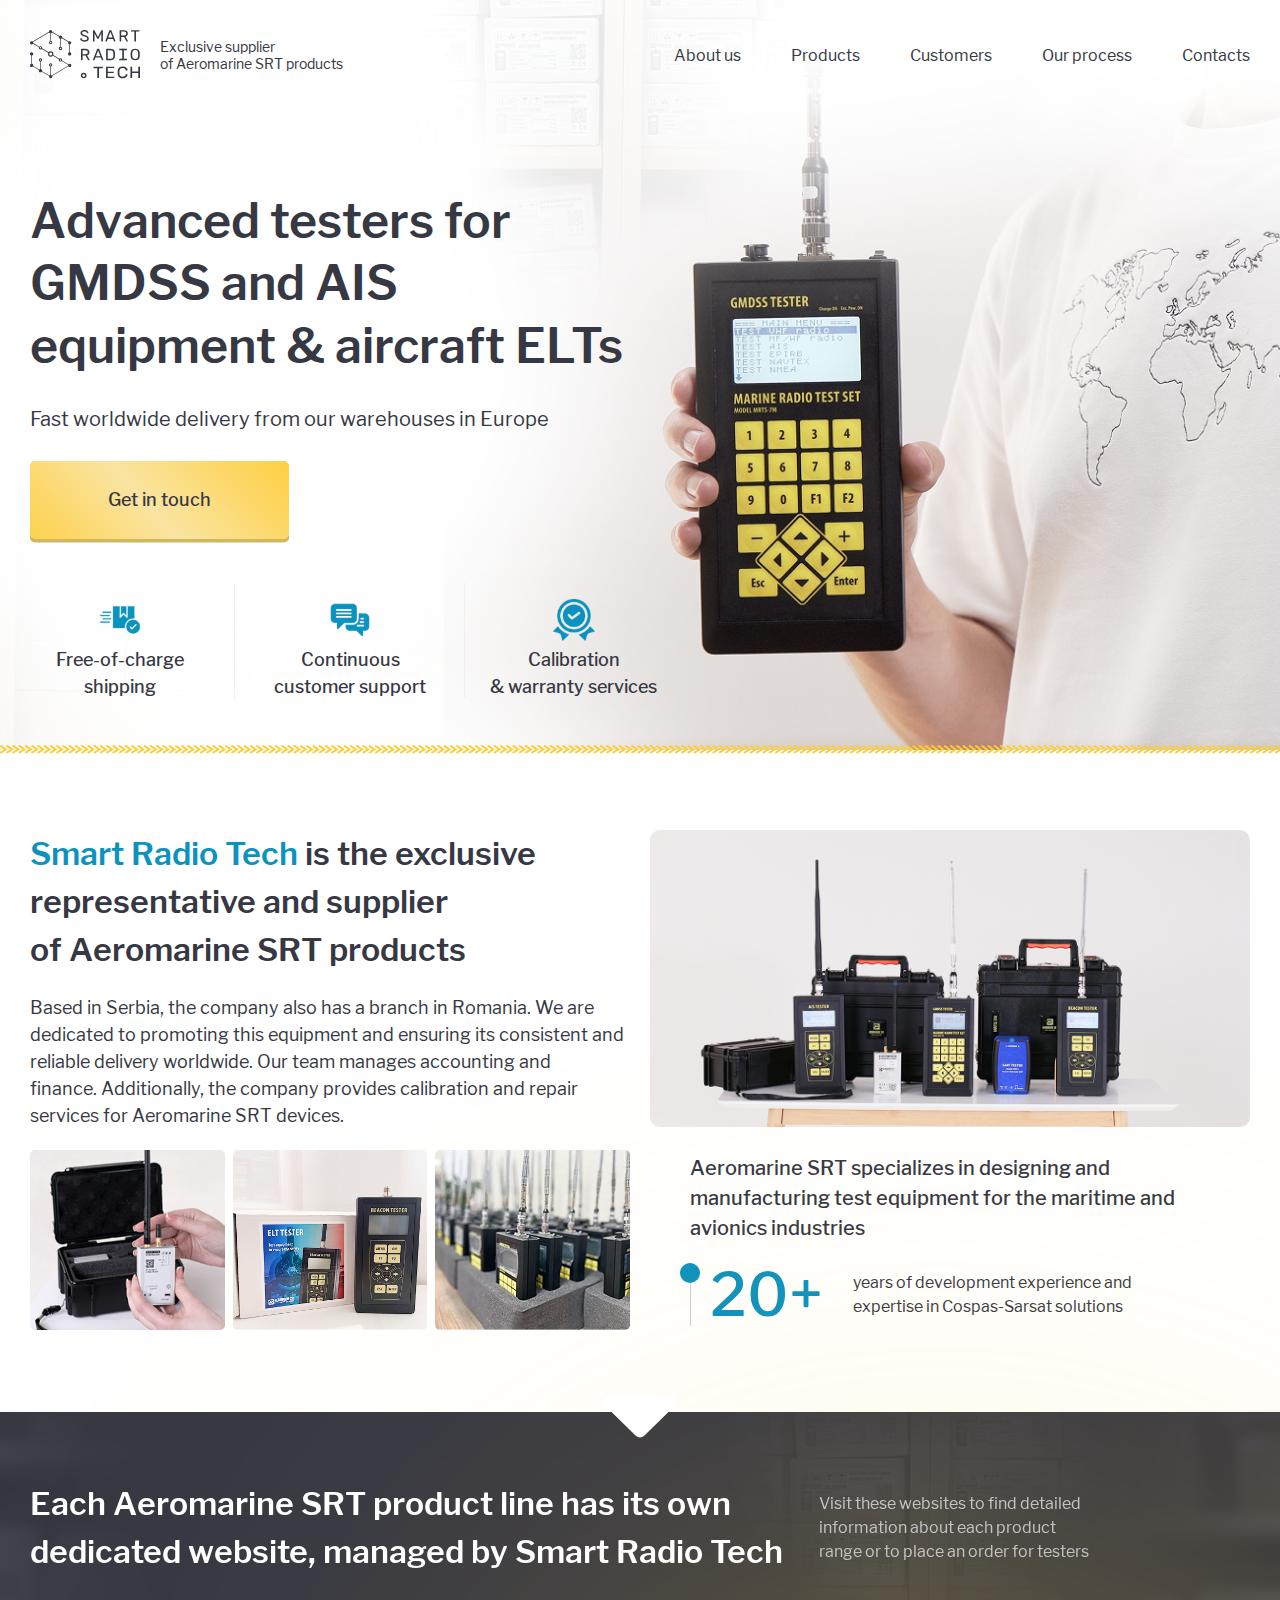
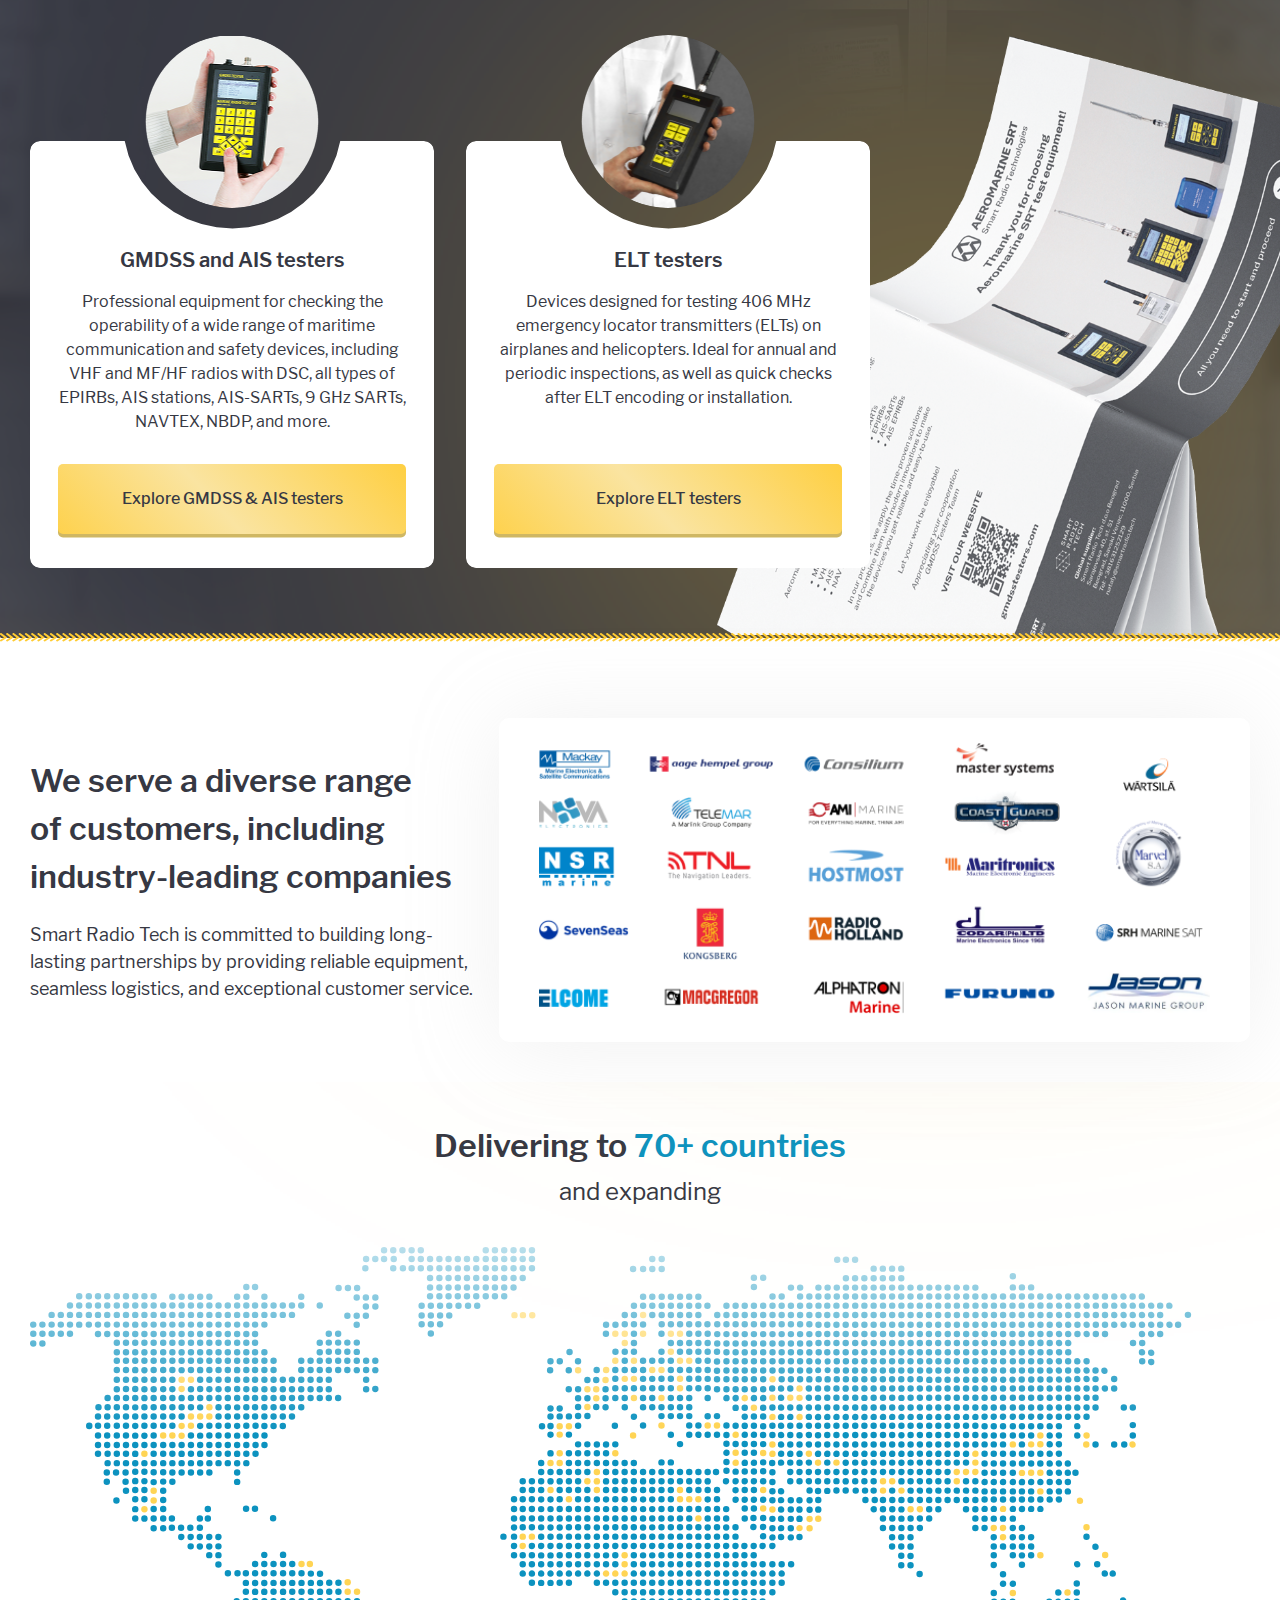
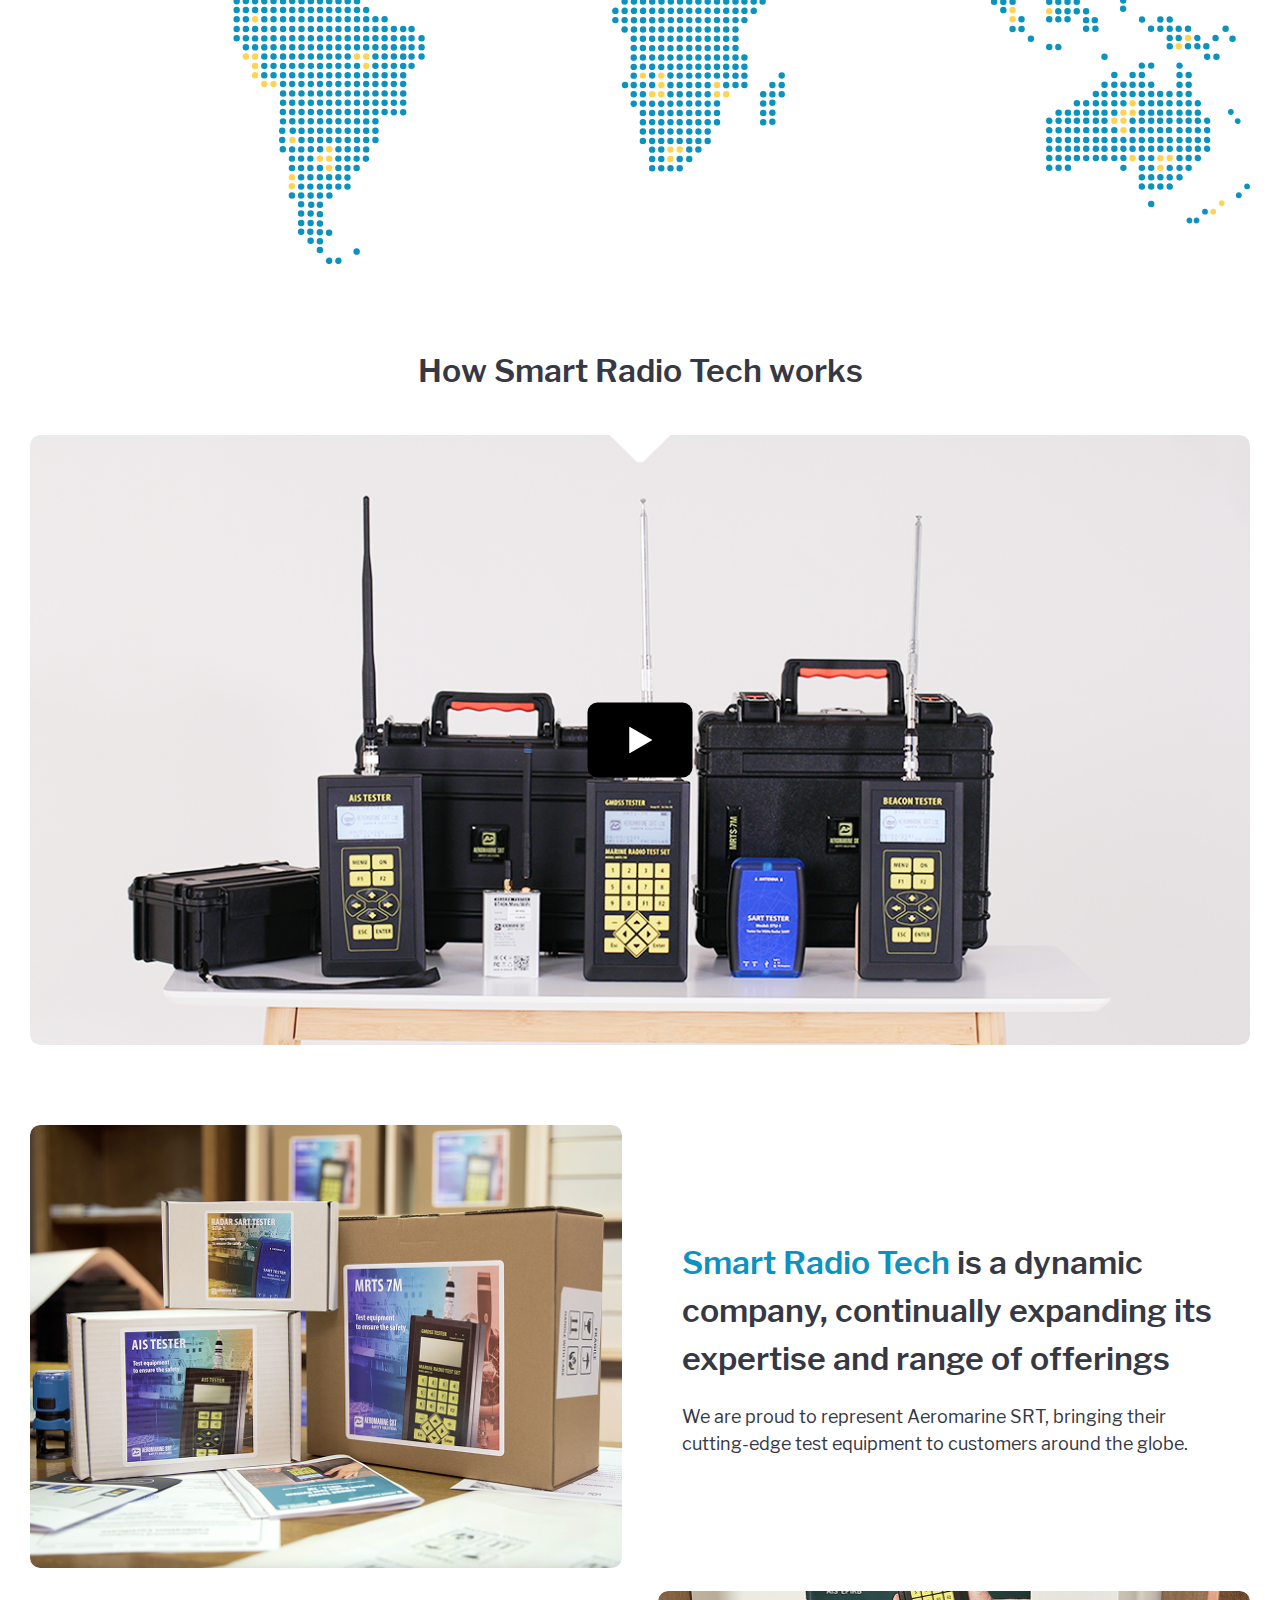
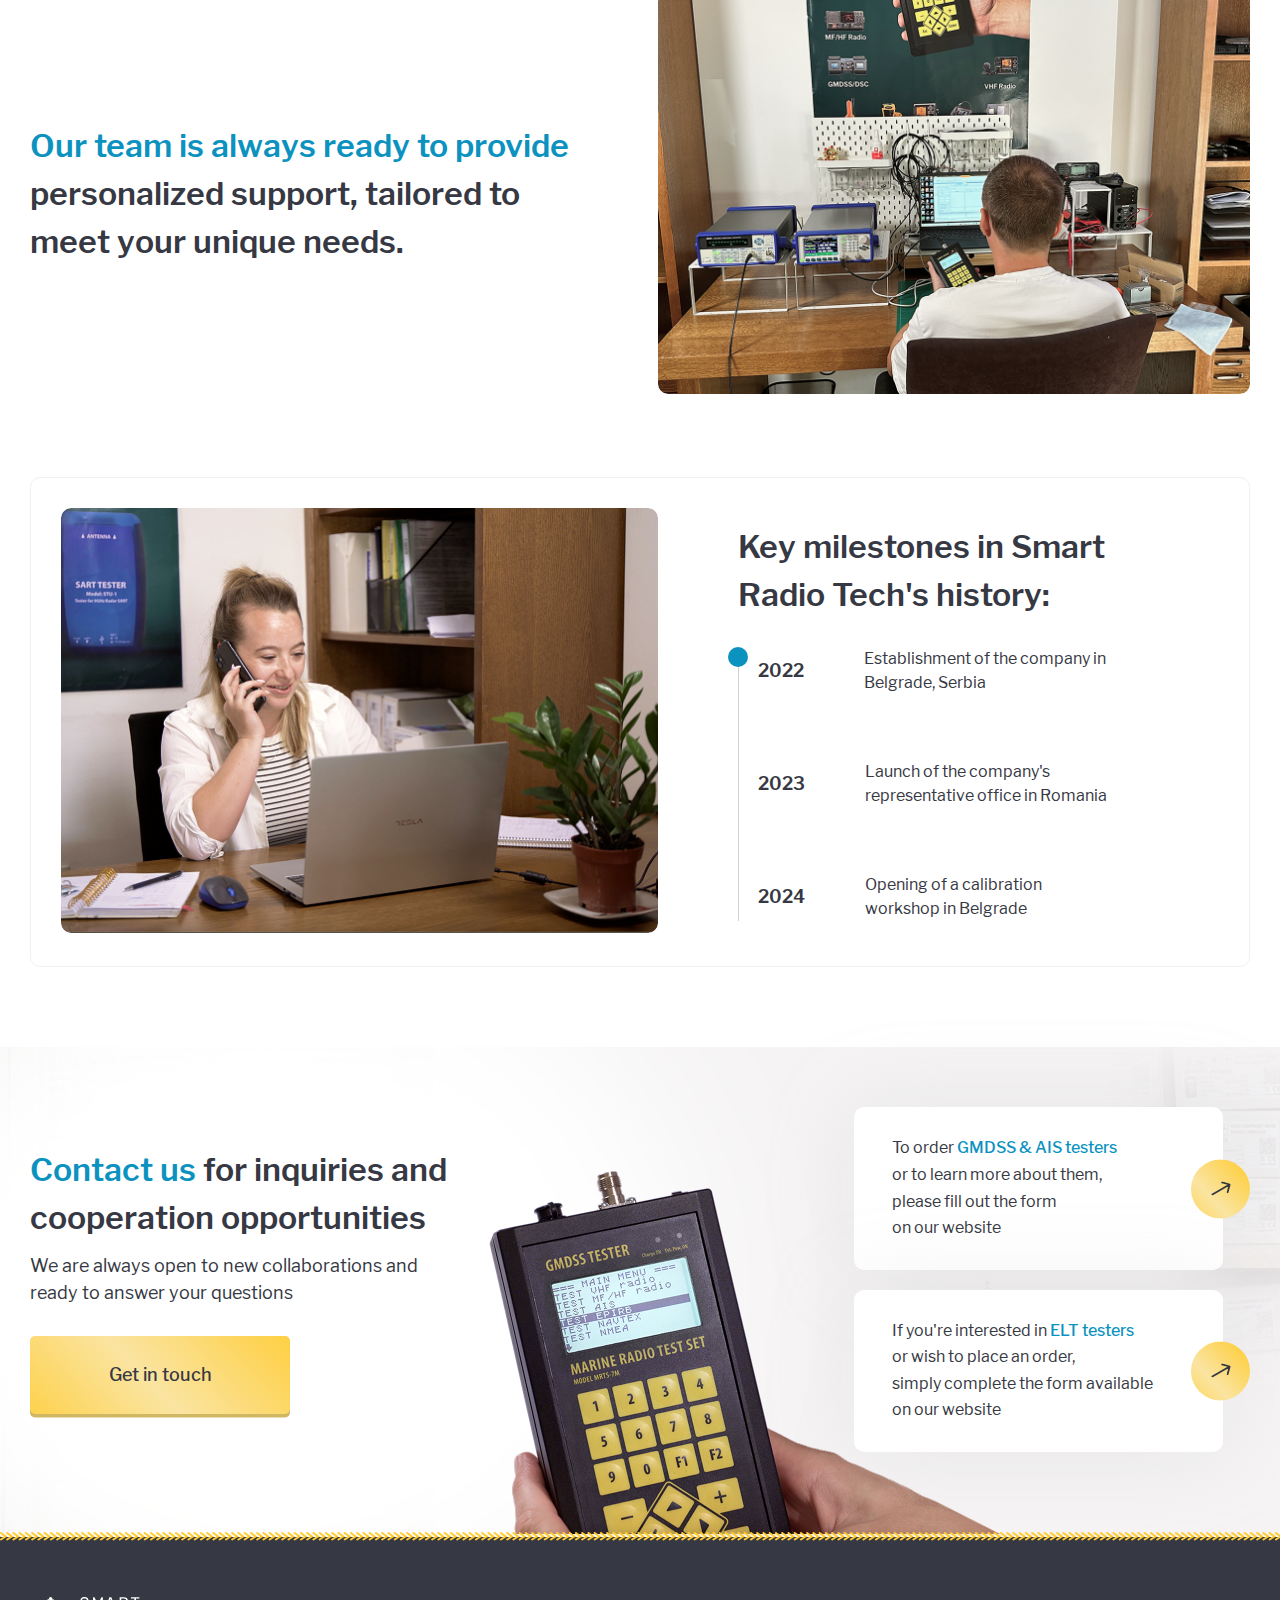
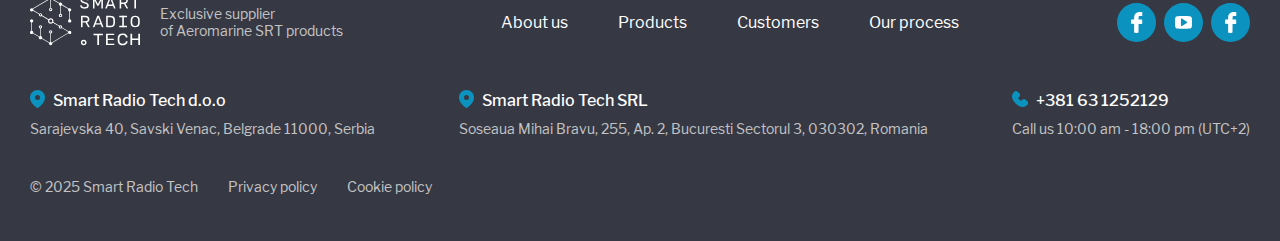
==== commit 7d807086: "comment5" ====
--- a/index.html
+++ b/index.html
@@ -71,7 +71,7 @@
 									<div class="main__item-icon">
 										<img src="img/main-icon3.svg" alt="">
 									</div>
-									<div class="main__item-text">Calibration & warranty services</div>
+									<div class="main__item-text">Calibration <br> & warranty services</div>
 								</div>
 							</div>
 						</div>
@@ -89,7 +89,8 @@
 					<div class="info__inner">
 						<div class="info__items">
 							<div class="info__item">
-								<h2 class="info__item-title h2"><span>Smart Radio Tech</span> is the exclusive representative and supplier of Aeromarine SRT products</h2>
+								<h2 class="info__item-title h2"><span>Smart Radio Tech</span> is the exclusive representative and supplier
+									<br> of Aeromarine SRT products</h2>
 								<div class="info__item-text">
 									<p>
 										Based in Serbia, the company also has a branch in Romania.
@@ -190,7 +191,7 @@
 				<div class="container">
 					<div class="partners__inner">
 						<div class="partners__desc">
-							<h2 class="partners__title h2">We serve a diverse range of customers, including industry-leading companies</h2>
+							<h2 class="partners__title h2">We serve a diverse range <br> of customers, including industry-leading companies</h2>
 							<div class="partners__text">
 								<p>Smart Radio Tech is committed to building long-lasting partnerships by providing reliable equipment, seamless logistics, and exceptional customer service.</p>
 							</div>
@@ -222,7 +223,7 @@
 								<img src="img/info-img.png" alt="">
 							</div>
 							<div class="video__play">
-								<?xml version="1.0" ?><svg id="blue_copy" style="enable-background:new 0 0 100 100;" version="1.1" viewBox="0 0 100 100" xml:space="preserve" xmlns="http://www.w3.org/2000/svg" xmlns:xlink="http://www.w3.org/1999/xlink"><g id="Layer_4_copy"><path d="M31.356,25.677l38.625,22.3c1.557,0.899,1.557,3.147,0,4.046l-38.625,22.3c-1.557,0.899-3.504-0.225-3.504-2.023V27.7   C27.852,25.902,29.798,24.778,31.356,25.677z"/><path d="M69.981,47.977l-38.625-22.3c-0.233-0.134-0.474-0.21-0.716-0.259l37.341,21.559c1.557,0.899,1.557,3.147,0,4.046   l-38.625,22.3c-0.349,0.201-0.716,0.288-1.078,0.301c0.656,0.938,1.961,1.343,3.078,0.699l38.625-22.3   C71.538,51.124,71.538,48.876,69.981,47.977z"/><path d="M31.356,25.677l38.625,22.3c1.557,0.899,1.557,3.147,0,4.046   l-38.625,22.3c-1.557,0.899-3.504-0.225-3.504-2.023V27.7C27.852,25.902,29.798,24.778,31.356,25.677z" style="fill:none;stroke:#000000;stroke-miterlimit:10;"/></g></svg>
+								<img src="img/play.svg" alt="">
 							</div>
 						</a>
 					</div>
--- a/css/style.min.css
+++ b/css/style.min.css
@@ -1,2 +1,2 @@
-@font-face{font-family:LibreFranklin;font-weight:300;src:url(../fonts/LibreFranklin-Light.woff) format("woff")}@font-face{font-family:LibreFranklin;font-weight:300;src:url(../fonts/LibreFranklin-Light.woff2) format("woff2")}@font-face{font-family:LibreFranklin;font-weight:400;src:url(../fonts/LibreFranklin-Regular.woff) format("woff")}@font-face{font-family:LibreFranklin;font-weight:400;src:url(../fonts/LibreFranklin-Regular.woff2) format("woff2")}@font-face{font-family:LibreFranklin;font-weight:500;src:url(../fonts/LibreFranklin-Medium.woff) format("woff")}@font-face{font-family:LibreFranklin;font-weight:500;src:url(../fonts/LibreFranklin-Medium.woff2) format("woff2")}@font-face{font-family:LibreFranklin;font-weight:600;src:url(../fonts/LibreFranklin-SemiBold.woff) format("woff")}@font-face{font-family:LibreFranklin;font-weight:600;src:url(../fonts/LibreFranklin-SemiBold.woff2) format("woff2")}@font-face{font-family:LibreFranklin;font-weight:700;src:url(../fonts/LibreFranklin-Bold.woff) format("woff")}@font-face{font-family:LibreFranklin;font-weight:700;src:url(../fonts/LibreFranklin-Bold.woff2) format("woff2")}*,::after,::before{-webkit-box-sizing:inherit;box-sizing:inherit}*{-webkit-box-sizing:border-box;box-sizing:border-box}a,body,div,form,h1,h2,h3,h4,h5,label,li,p,ul{margin:0;padding:0;border:0;text-decoration:none;line-height:1;-webkit-box-sizing:border-box;box-sizing:border-box}button,input,textarea{font-family:LibreFranklin;outline:0!important}button{border:none;cursor:pointer;-webkit-transition:.3s;-o-transition:.3s;transition:.3s}.btn{display:-webkit-box;display:-ms-flexbox;display:flex;-webkit-box-pack:center;-ms-flex-pack:center;justify-content:center;-webkit-box-align:center;-ms-flex-align:center;align-items:center}input:active,input[type=checkbox]:focus,input[type=file]:focus,input[type=radio]:focus,input[type=text]:focus{outline:0!important}html{height:100%;scroll-behavior:smooth;-webkit-box-sizing:border-box;box-sizing:border-box}body{background:#fff;font-family:LibreFranklin,sans-serif;font-weight:400;height:100%;color:#363843;overflow-x:hidden}.fixed-body{overflow:hidden}h1,h2,h3,h4,h5,h6,img,p{margin:0;padding:0;height:auto;-o-object-fit:cover;object-fit:cover}a{color:inherit;text-decoration:none;-webkit-transition:.3s;-o-transition:.3s;transition:.3s}li,ul{margin:0;padding:0;list-style:none}.container{margin:0 auto;padding:0 30px;max-width:1290px}@media screen and (max-width:992px){.container{padding:0 20px}}@media screen and (max-width:576px){.container{padding:0 15px}}.header{position:absolute;z-index:5;top:0;left:0;width:100%;padding:30px 0}.header__inner{display:-webkit-box;display:-ms-flexbox;display:flex;-webkit-box-pack:justify;-ms-flex-pack:justify;justify-content:space-between;-webkit-box-align:center;-ms-flex-align:center;align-items:center;gap:50px}.header__left{position:relative;z-index:10;display:-webkit-box;display:-ms-flexbox;display:flex;-webkit-box-align:center;-ms-flex-align:center;align-items:center;gap:20px}.header__logo{width:110px;-ms-flex-negative:0;flex-shrink:0;display:block}.header__logo img{width:100%}.header__text{font-size:14px;line-height:120%}.header__list{display:-webkit-box;display:-ms-flexbox;display:flex;-webkit-box-align:center;-ms-flex-align:center;align-items:center;gap:50px}.header__list li a{font-size:16px;line-height:120%}.header__list li a:hover{text-shadow:0 0 .65px #000,0 0 .65px #000}.burger{position:relative;z-index:10;width:50px;height:50px;-ms-flex-negative:0;flex-shrink:0;display:none;background:-o-linear-gradient(50.27deg,#fc3 -54.113%,#fae4a1 48.377%,#fc3 159.184%);background:linear-gradient(39.73deg,#fc3 -54.113%,#fae4a1 48.377%,#fc3 159.184%);-webkit-box-shadow:0 2px 0 0 #cfb763;box-shadow:0 2px 0 0 #cfb763;border-radius:4px;cursor:pointer}.burger span{position:absolute;left:50%;-webkit-transform:translate(-50%,0);-ms-transform:translate(-50%,0);transform:translate(-50%,0);height:2px;background:#363843;border-radius:4px;-webkit-transition:.3s;-o-transition:.3s;transition:.3s}.burger span:nth-child(1){top:18px;width:18px}.burger span:nth-child(2){top:22px;width:12px}.burger span:nth-child(3){bottom:22px;width:18px}.burger span:nth-child(4){bottom:18px;width:12px}.burger--active span:nth-child(1){top:24px;-webkit-transform:translate(-50%,0) rotate(-45deg);-ms-transform:translate(-50%,0) rotate(-45deg);transform:translate(-50%,0) rotate(-45deg)}.burger--active span:nth-child(2),.burger--active span:nth-child(4){display:none}.burger--active span:nth-child(3){bottom:24px;-webkit-transform:translate(-50%,0) rotate(45deg);-ms-transform:translate(-50%,0) rotate(45deg);transform:translate(-50%,0) rotate(45deg)}.menu-bg{position:fixed;z-index:5;top:0;left:0;width:100%;height:100%;display:none;background:rgba(54,56,67,.8);opacity:0;pointer-events:none;-webkit-transition:.35s;-o-transition:.35s;transition:.35s}.menu-bg--active{opacity:1;pointer-events:auto}@media screen and (max-width:1050px){.header__inner,.header__list{gap:30px}}@media screen and (max-width:992px){.header__inner{-webkit-box-orient:vertical;-webkit-box-direction:normal;-ms-flex-direction:column;flex-direction:column}.header__right{width:100%}.header__list{-webkit-box-pack:justify;-ms-flex-pack:justify;justify-content:space-between}}@media screen and (max-width:767px){.header__inner{-webkit-box-orient:horizontal;-webkit-box-direction:normal;-ms-flex-direction:row;flex-direction:row;gap:10px}.header__right{position:fixed;z-index:7;top:0;left:0;width:100%;height:auto;max-height:100%;background:#fff;padding:140px 20px 70px;opacity:0;pointer-events:none;-webkit-transition:.3s;-o-transition:.3s;transition:.3s;overflow-y:auto}.header__right--active{opacity:1;pointer-events:auto}.header__right:after{content:"";position:fixed;top:-10px;left:0;width:100%;height:108px;background:#fff;pointer-events:none}.header__list{-webkit-box-orient:vertical;-webkit-box-direction:normal;-ms-flex-direction:column;flex-direction:column;text-align:center;gap:20px}.header__list li{width:100%}.header__list li:not(:last-child){border-bottom:1px solid #dfdfdf;padding-bottom:20px}.header__list li a{width:100%;display:block}.burger,.menu-bg{display:block}}@media screen and (max-width:576px){.header{padding:24px 0}.header__left{gap:15px}.header__logo{width:90px}.header__text{font-size:11.8px}}@media screen and (max-width:359px){.header__logo{width:80px}}.wrapper{overflow:hidden}.yellow-btn{background:-o-linear-gradient(42.86deg,#fc3 -14.37%,#fae4a1 45.008%,#fc3 109.204%);background:linear-gradient(47.14deg,#fc3 -14.37%,#fae4a1 45.008%,#fc3 109.204%);background-color:#ffd75e;-webkit-box-shadow:0 3.46px 0 0 #cfb763;box-shadow:0 3.46px 0 0 #cfb763;border-radius:5px}.yellow-btn:hover{background:#ffd75e;-webkit-box-shadow:unset;box-shadow:unset}.yellow-btn span{line-height:120%;font-weight:500;color:#363843}.h2{font-size:32px;line-height:150%;font-weight:600}.arrows{position:absolute;z-index:3;left:50%;bottom:-4px;-webkit-transform:translate(-50%,0);-ms-transform:translate(-50%,0);transform:translate(-50%,0);width:100%;min-width:2000px;pointer-events:none}.arrows img{width:100%;display:block}.modal{position:fixed;z-index:1000;left:0;top:0;width:100%;height:100vh;background:rgba(54,56,67,.8);opacity:0;pointer-events:none;overflow-y:auto}.modal--active{opacity:1;pointer-events:unset}@media screen and (min-width:993px){.modal{text-align:center}.modal:before{display:inline-block;vertical-align:middle;content:" ";height:100%}.modal__dialog{display:inline-block;text-align:left;vertical-align:middle}}.modal__dialog{position:relative;width:100%;max-width:770px;background:#fff;border-radius:10px;margin:0 auto;padding:40px}@media screen and (max-width:992px){.modal__dialog{margin:50px auto;max-width:calc(100% - 30px)}}.modal__close{position:absolute;top:10px;right:10px;width:17px;background:rgba(0,0,0,0);padding:0}.modal__close:hover svg path{stroke:#0c92bf}.modal__close svg{width:100%;height:auto}.modal__close svg path{-webkit-transition:.3s;-o-transition:.3s;transition:.3s}.modal__title{max-width:500px;text-align:center;font-size:23px;line-height:150%;font-weight:600;margin:0 auto}.modal__form{margin-top:15px}.modal__form-grid{display:grid;grid-template-columns:repeat(2,calc(50% - 7.5px));gap:15px}.modal__form-group input{width:100%;height:50px;border:1px solid #d3d3d3;border-radius:5px;padding:0 18px;font-size:15px;line-height:120%}.modal__form-group input::-webkit-input-placeholder{color:#7c7e89}.modal__form-group input::-moz-placeholder{color:#7c7e89}.modal__form-group input:-ms-input-placeholder{color:#7c7e89}.modal__form-group input::-ms-input-placeholder{color:#7c7e89}.modal__form-group input::placeholder{color:#7c7e89}.modal__form-group textarea{width:100%;height:120px;border:1px solid #d3d3d3;border-radius:5px;padding:18px;font-size:15px;line-height:120%;resize:none}.modal__form-group textarea::-webkit-input-placeholder{color:#7c7e89}.modal__form-group textarea::-moz-placeholder{color:#7c7e89}.modal__form-group textarea:-ms-input-placeholder{color:#7c7e89}.modal__form-group textarea::-ms-input-placeholder{color:#7c7e89}.modal__form-group textarea::placeholder{color:#7c7e89}.modal__form-group--big{grid-column:1/3}.modal__form-btn{min-width:150px;height:50px;padding:5px 25px;margin:15px auto 0}.modal__form-btn span{font-size:15px}.modal__form-info{text-align:center;font-size:15px;line-height:150%;color:#7c7e89;margin-top:15px}.modal__form-info a{text-decoration:underline;color:#0c92bf}.modal__form-bot{max-width:260px;margin:15px auto 0}.modal__form-bot img{width:100%}@-webkit-keyframes down-up{0%{top:0}100%{top:100%}}@keyframes down-up{0%{top:0}100%{top:100%}}@-webkit-keyframes color{0%{color:#0c92bf}100%{color:#363843}}@keyframes color{0%{color:#0c92bf}100%{color:#363843}}@-webkit-keyframes color2{0%,100%{color:#363843}60%{color:#0c92bf}}@keyframes color2{0%,100%{color:#363843}60%{color:#0c92bf}}@-webkit-keyframes color3{0%{color:#363843}100%{color:#0c92bf}}@keyframes color3{0%{color:#363843}100%{color:#0c92bf}}@media screen and (max-width:576px){.h2{font-size:20px}.modal__dialog{padding:40px 30px}.modal__title{font-size:20px}.modal__form-grid{grid-template-columns:100%}.modal__form-group--big{grid-column:1}}.main{position:relative;background-image:url(../img/main-bg.png);background-repeat:no-repeat;background-position:center;background-size:cover;padding:190px 0 50px}.main__desc{position:relative;z-index:3;max-width:640px}.main__title{max-width:615px;font-size:48px;line-height:130%;font-weight:600}.main__subtitle{font-size:20px;line-height:120%;margin-top:30px}.main__btn{height:78px;padding:5px 78px;margin-top:30px}.main__btn span{font-size:18px}.main__items{display:-webkit-box;display:-ms-flexbox;display:flex;-webkit-box-align:start;-ms-flex-align:start;align-items:start;gap:60px;margin-top:60px}.main__item{position:relative;max-width:180px;display:-webkit-box;display:-ms-flexbox;display:flex;-webkit-box-orient:vertical;-webkit-box-direction:normal;-ms-flex-direction:column;flex-direction:column;-webkit-box-align:center;-ms-flex-align:center;align-items:center;text-align:center;gap:5px}.main__item:not(:last-child):after{content:"";position:absolute;top:-16px;right:-30px;width:1px;height:115px;background:#f1f1f1;pointer-events:none}.main__item-icon{width:42px;height:42px;display:-webkit-box;display:-ms-flexbox;display:flex;-webkit-box-pack:center;-ms-flex-pack:center;justify-content:center}.main__item-icon img{max-width:100%;max-height:100%}.main__item-text{font-size:18px;line-height:150%;font-weight:500}.main__img{display:none}.main__img img{display:block}.info{padding:80px 0}.info__items{display:grid;grid-template-columns:repeat(2,calc(50% - 10px));gap:20px}.info__item--center{display:-webkit-box;display:-ms-flexbox;display:flex;-webkit-box-pack:center;-ms-flex-pack:center;justify-content:center;-webkit-box-orient:vertical;-webkit-box-direction:normal;-ms-flex-direction:column;flex-direction:column}.info__item--padding{padding-left:40px}.info__item--flex{display:-webkit-box;display:-ms-flexbox;display:flex;gap:60px}.info__item--flex .info__item-img{width:51%}.info__item--flex .info__item-desc{width:49%;display:-webkit-box;display:-ms-flexbox;display:flex;-webkit-box-pack:center;-ms-flex-pack:center;justify-content:center;-webkit-box-orient:vertical;-webkit-box-direction:normal;-ms-flex-direction:column;flex-direction:column}.info__item--flex .info__item-text{max-width:525px}.info__item-title span{color:#0c92bf}.info__item-text{margin-top:20px}.info__item-text p{font-size:18px;line-height:150%}.info__item-text2{margin-bottom:20px}.info__item-text2 p{font-size:20px;line-height:150%;font-weight:500}.info__item-img{height:100%;display:block}.info__item-img img{width:100%;border-radius:10px}.info__item-list{position:relative;max-width:507px;display:grid;grid-template-columns:100%;gap:20px;padding-left:20px}.info__item-list:after{content:"";position:absolute;top:0;left:0;width:1px;height:100%;background:#d1d1d1;pointer-events:none}.info__item-list:before{content:"";position:absolute;z-index:1;top:0;left:-10px;width:20px;height:20px;background:#0c92bf;border-radius:50%;pointer-events:none}.info__item-list li{display:-webkit-box;display:-ms-flexbox;display:flex;-webkit-box-align:center;-ms-flex-align:center;align-items:center;gap:30px;font-size:16px;line-height:150%}.info__item-list2{max-width:380px;gap:65px;margin-top:28px}.info__item-list2:before{-webkit-animation:5s infinite down-up;animation:5s infinite down-up}.info__item-list2 li{gap:60px}.info__item-number{font-size:60px;line-height:105%;font-weight:500;color:#0c92bf}.info__item-year{font-size:18px;font-weight:600}.info__item-slider{position:relative}.info__item .swiper-slide{height:auto}.info__item .swiper-slide img{height:auto;border-radius:5px}.info__item .swiper-pagination{bottom:-18px}.info__item .swiper-pagination-bullet{background:#f0f0f0;opacity:1!important}.info__item .swiper-pagination-bullet-active{background:#0c92bf}.info__item .year-2022{-webkit-animation:5s infinite color;animation:5s infinite color}.info__item .year-2023{-webkit-animation:5s infinite color2;animation:5s infinite color2}.info__item .year-2024{-webkit-animation:5s infinite color3;animation:5s infinite color3}.info2{position:relative;background-image:url(../img/info2-bg.png);background-repeat:no-repeat;background-position:center;background-size:cover;padding:70px 0}.info2__top{position:relative;z-index:2;display:-webkit-box;display:-ms-flexbox;display:flex;-webkit-box-align:center;-ms-flex-align:center;align-items:center;gap:24px}.info2__title{max-width:765px;color:#fff}.info2__subtitle{max-width:275px;-ms-flex-negative:0;flex-shrink:0;font-size:16px;line-height:150%;color:#c3c3c3}.info2__cards{position:relative;z-index:2;max-width:840px;display:grid;grid-template-columns:repeat(2,calc(50% - 16px));gap:32px;margin-top:165px}.info2 .triangle{position:absolute;z-index:2;top:-15px;left:50%;-webkit-transform:translate(-50%,0);-ms-transform:translate(-50%,0);transform:translate(-50%,0);width:74px;pointer-events:none}.info2 .triangle img{width:100%}.info2__img{position:absolute;z-index:1;right:0;bottom:0;max-width:877px}.info2__img:after{content:"";position:absolute;right:90px;bottom:0;width:500px;height:500px;background:#fc3;-webkit-filter:blur(323.3px);filter:blur(323.3px);border-radius:50%;pointer-events:none}.info2__img img{position:relative;z-index:2;width:100%}.info2-card{position:relative;display:-webkit-box;display:-ms-flexbox;display:flex}.info2-card__img{position:absolute;z-index:2;top:-106px;left:50%;-webkit-transform:translate(-50%,0);-ms-transform:translate(-50%,0);transform:translate(-50%,0);width:173px;height:173px}.info2-card__img img{width:100%;height:100%;border-radius:50%}.info2-card__desc{width:100%;height:100%;display:-webkit-box;display:-ms-flexbox;display:flex;-webkit-box-orient:vertical;-webkit-box-direction:normal;-ms-flex-direction:column;flex-direction:column;-webkit-box-align:center;-ms-flex-align:center;align-items:center;text-align:center;background:#fff;border-radius:10px;padding:104px 28px 34px;-webkit-clip-path:polygon(23.448% 0,2.475% 0,2.475% 0,2.074% .03%,1.693% .116%,1.338% .254%,1.013% .439%,.725% .666%,.478% .93%,.276% 1.228%,.126% 1.554%,.032% 1.904%,0 2.273%,0 97.727%,0 97.727%,.032% 98.096%,.126% 98.446%,.276% 98.772%,.478% 99.07%,.725% 99.334%,1.013% 99.562%,1.338% 99.746%,1.693% 99.884%,2.074% 99.97%,2.475% 100%,97.525% 100%,97.525% 100%,97.926% 99.97%,98.307% 99.884%,98.662% 99.746%,98.987% 99.562%,99.275% 99.334%,99.522% 99.07%,99.724% 98.772%,99.874% 98.446%,99.968% 98.096%,100% 97.727%,100% 2.273%,100% 2.273%,99.968% 1.904%,99.874% 1.554%,99.724% 1.228%,99.522% .93%,99.275% .666%,98.987% .439%,98.662% .254%,98.307% .116%,97.926% .03%,97.525% 0,76.799% 0,76.799% 0,75.859% 3.399%,74.43% 6.593%,72.551% 9.547%,70.263% 12.224%,67.603% 14.589%,64.613% 16.604%,61.33% 18.234%,57.795% 19.444%,54.046% 20.196%,50.124% 20.455%,50.124% 20.455%,46.201% 20.196%,42.453% 19.444%,38.917% 18.234%,35.635% 16.604%,32.644% 14.589%,29.985% 12.224%,27.696% 9.547%,25.818% 6.593%,24.389% 3.399%,23.448% 0);clip-path:polygon(23.448% 0,2.475% 0,2.475% 0,2.074% .03%,1.693% .116%,1.338% .254%,1.013% .439%,.725% .666%,.478% .93%,.276% 1.228%,.126% 1.554%,.032% 1.904%,0 2.273%,0 97.727%,0 97.727%,.032% 98.096%,.126% 98.446%,.276% 98.772%,.478% 99.07%,.725% 99.334%,1.013% 99.562%,1.338% 99.746%,1.693% 99.884%,2.074% 99.97%,2.475% 100%,97.525% 100%,97.525% 100%,97.926% 99.97%,98.307% 99.884%,98.662% 99.746%,98.987% 99.562%,99.275% 99.334%,99.522% 99.07%,99.724% 98.772%,99.874% 98.446%,99.968% 98.096%,100% 97.727%,100% 2.273%,100% 2.273%,99.968% 1.904%,99.874% 1.554%,99.724% 1.228%,99.522% .93%,99.275% .666%,98.987% .439%,98.662% .254%,98.307% .116%,97.926% .03%,97.525% 0,76.799% 0,76.799% 0,75.859% 3.399%,74.43% 6.593%,72.551% 9.547%,70.263% 12.224%,67.603% 14.589%,64.613% 16.604%,61.33% 18.234%,57.795% 19.444%,54.046% 20.196%,50.124% 20.455%,50.124% 20.455%,46.201% 20.196%,42.453% 19.444%,38.917% 18.234%,35.635% 16.604%,32.644% 14.589%,29.985% 12.224%,27.696% 9.547%,25.818% 6.593%,24.389% 3.399%,23.448% 0)}.info2-card__title{font-size:20px;line-height:150%;font-weight:600}.info2-card__text{margin-top:15px;margin-bottom:auto}.info2-card__text p{font-size:16px;line-height:150%}.info2-card__btn{width:100%;height:70px;margin-top:30px}.info2-card__btn span{font-size:16px}.partners{position:relative;z-index:2;background:#fff;padding:80px 0 40px}.partners__inner{display:-webkit-box;display:-ms-flexbox;display:flex;-webkit-box-pack:justify;-ms-flex-pack:justify;justify-content:space-between;-webkit-box-align:center;-ms-flex-align:center;align-items:center;gap:24px}.partners__desc{width:445px}.partners__img{width:calc(100% - 469px);background:#fff;-webkit-box-shadow:0 4px 89.2px 0 rgba(198,198,198,.25);box-shadow:0 4px 89.2px 0 rgba(198,198,198,.25);border-radius:10px;padding:25px 40px}.partners__img img{width:100%}.partners__img img:nth-child(2){display:none}.partners__text{margin-top:20px}.partners__text p{font-size:18px;line-height:150%}.map-section{padding:40px 0}.map-section__title{text-align:center}.map-section__title span{color:#0c92bf}.map-section__subtitle{text-align:center;font-size:24px;line-height:120%;margin-top:8px}.map-section__img{position:relative;margin-top:40px}.map-section__img:after{content:"";position:absolute;top:0;left:0;width:100%;height:100%;background:-webkit-gradient(linear,left top,left bottom,from(rgba(255,255,255,.71)),color-stop(29.621%,rgba(255,255,255,0)));background:-o-linear-gradient(top,rgba(255,255,255,.71),rgba(255,255,255,0) 29.621%);background:linear-gradient(180deg,rgba(255,255,255,.71),rgba(255,255,255,0) 29.621%);pointer-events:none}.map-section__img img{width:100%}.video-section{padding:40px 0}.video-section__title{text-align:center}.video-section .video-wrap{position:relative;display:block;margin-top:40px;overflow:hidden}.video-section .video-wrap:after{content:"";position:absolute;top:-15px;left:50%;-webkit-transform:translate(-50%,0);-ms-transform:translate(-50%,0);transform:translate(-50%,0);width:74px;height:43px;background-image:url(../img/triangle.svg);background-repeat:no-repeat;background-position:center;background-size:auto;pointer-events:none}.video-section .video-wrap:hover .video img{-webkit-transform:scale(1.125);-ms-transform:scale(1.125);transform:scale(1.125)}.video-section .video{position:relative;min-height:365px;border-radius:10px;padding-bottom:50%;overflow:hidden}.video-section .video img{position:absolute;top:0;left:0;width:100%;height:100%;border-radius:10px;-webkit-transition:.3s;-o-transition:.3s;transition:.3s}.video-section .video__play{position:absolute;top:50%;left:50%;-webkit-transform:translate(-50%,-50%);-ms-transform:translate(-50%,-50%);transform:translate(-50%,-50%);width:110px;height:110px;display:-webkit-box;display:-ms-flexbox;display:flex;-webkit-box-pack:center;-ms-flex-pack:center;justify-content:center;-webkit-box-align:center;-ms-flex-align:center;align-items:center;background:#000;border-radius:10px}.video-section .video__play svg{max-width:60px;height:auto}.video-section .video__play svg path{fill:#fff}.info3{padding:40px 0}.info3__items{grid-template-columns:100%}.info4{padding:40px 0 80px}.info4__items{grid-template-columns:1.05fr .95fr;border:1px solid #f0f0f0;border-radius:10px;padding:30px}.info4 .info__item--padding{padding-left:60px}.info4 .info__item-title{max-width:390px}.connection{position:relative;background-image:url(../img/connection-bg.png);background-repeat:no-repeat;background-position:center;background-size:cover;padding:60px 0 85px}.connection__inner{position:relative;display:-webkit-box;display:-ms-flexbox;display:flex;-webkit-box-pack:justify;-ms-flex-pack:justify;justify-content:space-between;-webkit-box-align:center;-ms-flex-align:center;align-items:center;gap:60px}.connection__group{position:relative;z-index:2;max-width:425px}.connection__title span{color:#0c92bf}.connection__subtitle{font-size:18px;line-height:150%;margin-top:10px}.connection__btn{min-width:260px;height:78px;padding:5px 25px;margin-top:30px}.connection__btn span{font-size:18px}.connection__items{position:relative;z-index:2;max-width:404px;display:grid;grid-template-columns:100%;gap:20px;padding-right:27px}.connection__item{position:relative;background:#fff;-webkit-box-shadow:0 0 83.9px 0 rgba(195,195,195,.25);box-shadow:0 0 83.9px 0 rgba(195,195,195,.25);border-radius:10px;padding:28px 70px 28px 38px}.connection__item:hover .connection__item-btn{background:#ffd75e}.connection__item:hover .connection__item-btn svg{-webkit-transform:rotate(30deg);-ms-transform:rotate(30deg);transform:rotate(30deg)}.connection__item-text{font-size:16px;line-height:166%}.connection__item-text span{font-weight:500;color:#0c92bf}.connection__item-btn{position:absolute;z-index:1;top:50%;right:-27px;-webkit-transform:translate(0,-50%);-ms-transform:translate(0,-50%);transform:translate(0,-50%);width:59px;height:59px;display:-webkit-box;display:-ms-flexbox;display:flex;-webkit-box-pack:center;-ms-flex-pack:center;justify-content:center;-webkit-box-align:center;-ms-flex-align:center;align-items:center;background:-o-linear-gradient(42.86deg,#fc3 -22.926%,#fae4a1 34.782%,#fc3 97.174%);background:linear-gradient(47.14deg,#fc3 -22.926%,#fae4a1 34.782%,#fc3 97.174%);background-color:#ffd75e;border-radius:50%}.connection__item-btn svg{width:20px;height:auto;-webkit-transition:.3s;-o-transition:.3s;transition:.3s}.connection__img{position:absolute;left:57%;bottom:-85px;-webkit-transform:translate(-50%,0);-ms-transform:translate(-50%,0);transform:translate(-50%,0);max-width:558px;width:100%;pointer-events:none}.connection__img img{width:100%}@media screen and (max-width:1800px){.info2__img{max-width:600px}}@media screen and (max-width:1200px){.main{padding-top:180px}.main__desc{max-width:540px}.main__title{font-size:40px}.main__items{gap:30px}.main__item:not(:last-child):after{right:-15px}.connection__img{left:65%}}@media screen and (max-width:1050px){.connection__img{max-width:450px}}@media screen and (max-width:992px){.main{background-image:unset;padding-bottom:550px}.main__desc{max-width:100%;display:-webkit-box;display:-ms-flexbox;display:flex;-webkit-box-orient:vertical;-webkit-box-direction:normal;-ms-flex-direction:column;flex-direction:column;-webkit-box-align:center;-ms-flex-align:center;align-items:center;text-align:center}.main__title{max-width:650px}.main__items{gap:60px}.main__item:not(:last-child):after{top:0;right:-30px;height:85px}.main__img{position:absolute;left:-68px;bottom:0;width:100%;display:block;pointer-events:none}.main__img:after{content:"";position:absolute;top:-450px;left:50%;-webkit-transform:translate(-50%,0) translate3d(0,0,0);transform:translate(-50%,0) translate3d(0,0,0);width:1280px;height:730px;background:#fff;-webkit-filter:blur(60px);filter:blur(60px);pointer-events:none}.main__img img{min-width:1280px;width:100%}.info__items{grid-template-columns:100%;gap:30px}.info__item--padding{padding-left:0!important}.info__item--flex{-webkit-box-orient:vertical;-webkit-box-direction:normal;-ms-flex-direction:column;flex-direction:column;gap:30px}.info__item--flex .info__item-img{width:100%}.info__item--flex .info__item-desc{width:100%;max-width:555px;margin:0 auto}.info__item--flex .info__item-text{margin:20px auto 0}.info__item .order-1{-webkit-box-ordinal-group:0;-ms-flex-order:-1;order:-1}.info__item-title{max-width:555px;text-align:center;margin:0 auto}.info__item-title2{font-size:31.25px}.info__item-text{text-align:center}.info__item-text2{max-width:575px;text-align:center;margin:0 auto 20px}.info__item-list{margin:0 auto}.info__item-list2{max-width:100%;gap:50px;margin:28px 0 0}.info .last-block{-webkit-box-ordinal-group:3;-ms-flex-order:2;order:2}.info2{background-position:top left}.info2__top{max-width:575px;-webkit-box-orient:vertical;-webkit-box-direction:normal;-ms-flex-direction:column;flex-direction:column;text-align:center;gap:20px;margin:0 auto}.info2__subtitle{max-width:490px}.info2__cards{max-width:100%;margin-top:132px}.info2__img{display:none}.info2-card__img{top:-90px;width:150px;height:150px}.info2-card__desc{padding:90px 24px 30px}.partners__inner{-webkit-box-orient:vertical;-webkit-box-direction:normal;-ms-flex-direction:column;flex-direction:column;gap:30px}.partners__desc{max-width:675px;width:100%;-webkit-box-orient:vertical;-webkit-box-direction:normal;-ms-flex-direction:column;flex-direction:column;text-align:center}.partners__img{width:100%}.map-section__img{margin-top:15px}.video-section .video-wrap{margin-top:30px}.video-section .video__play{width:50px;height:50px}.video-section .video__play svg{max-width:30px}.info4__items{padding:25px}.info4 .info__item-title{max-width:100%;text-align:start;margin:0}.connection{background-image:url(../img/connection-bg2.png);padding:50px 0 0}.connection__inner{-webkit-box-orient:vertical;-webkit-box-direction:normal;-ms-flex-direction:column;flex-direction:column;gap:0}.connection__group{max-width:100%;width:100%;display:-webkit-box;display:-ms-flexbox;display:flex;-webkit-box-orient:vertical;-webkit-box-direction:normal;-ms-flex-direction:column;flex-direction:column;-webkit-box-align:center;-ms-flex-align:center;align-items:center;text-align:center}.connection__title{max-width:425px}.connection__items{max-width:100%;width:100%;display:grid;grid-template-columns:repeat(2,calc(50% - 30px));gap:60px;padding-right:24px;margin-top:60px}.connection__item{padding:28px 45px 28px 28px}.connection__item-text{font-size:17px}.connection__item-text br{display:none}.connection__item-btn{right:-23px;width:50px;height:50px}.connection__img{position:static;-webkit-transform:unset;-ms-transform:unset;transform:unset;margin:35px auto 0}}@media screen and (max-width:768px){.main__img:after{-webkit-filter:blur(100px);filter:blur(100px)}.info__item-list{padding-left:40px}.info__item-list:after{left:10px}.info__item-list:before{left:0}.info2__top{gap:15px}.info2__subtitle{font-size:15px}.info2-card__title{font-size:17px}.info2-card__text{margin-top:12px}.info2-card__text p{font-size:14px}.info2-card__btn{height:60px;margin-top:24px}.info2-card__btn span{font-size:14px}}@media screen and (max-width:767px){.main__items{gap:30px}.main__item:not(:last-child):after{right:-15px}.info2__cards{max-width:350px;grid-template-columns:100%;gap:132px;margin:132px auto 0}}@media screen and (max-width:576px){.main{padding:100px 0 380px}.main__title{max-width:370px;font-size:29px}.main__subtitle{max-width:220px;font-size:16px;margin-top:15px}.main__btn{width:100%;height:55px;margin-top:15px}.main__btn span{font-size:14px}.main__items{gap:18px;margin-top:15px}.main__item{max-width:130px}.main__item:not(:last-child):after{right:-9px;height:78px}.main__item-icon{width:28px;height:28px}.main__item-text{font-size:12px}.main__img{left:-100px}.main__img:after{top:-600px;-webkit-filter:blur(40px);filter:blur(40px)}.main__img img{min-width:850px}.info{padding:50px 0}.info__items{gap:20px}.info__item--flex .info__item-text{margin-top:15px}.info__item-img{position:relative;padding-bottom:60%}.info__item-img img{position:absolute;top:0;left:0;width:100%;height:100%!important}.info__item-title2{font-size:20px}.info__item-text{margin-top:15px}.info__item-text p{font-size:15px}.info__item-text2{margin-bottom:15px}.info__item-text2 p{font-size:16px}.info__item-list{padding-left:30px}.info__item-list:after{left:7px}.info__item-list:before{left:0;width:15px;height:15px}.info__item-list li{gap:24px;font-size:15px}.info__item-list2{gap:30px;margin-top:20px}.info__item-number{font-size:44px}.info__item-year{font-size:13px}.info__item .swiper-slide{padding-bottom:90%}.info__item .swiper-slide img{border-radius:10px}.info2{padding:50px 0}.info2__top{max-width:345px}.info2__subtitle{max-width:315px}.info2__cards{gap:70px;margin-top:85px}.info2-card__img{top:-50px;width:102px;height:102px}.info2-card__desc{-webkit-clip-path:polygon(49.981% 18.913%,49.981% 18.913%,52.99% 18.675%,55.845% 17.986%,58.507% 16.883%,60.937% 15.404%,63.099% 13.586%,64.953% 11.467%,66.462% 9.084%,67.587% 6.474%,68.29% 3.675%,68.533% .725%,68.533% .725%,68.533% .652%,68.532% .579%,68.532% .507%,68.531% .434%,68.529% .362%,68.528% .289%,68.526% .217%,68.524% .145%,68.521% .072%,68.519% 0,97.524% 0,97.524% 0,97.925% .032%,98.306% .124%,98.662% .271%,98.986% .469%,99.275% .711%,99.522% .994%,99.724% 1.312%,99.874% 1.661%,99.968% 2.034%,100% 2.428%,100% 97.573%,100% 97.573%,99.968% 97.966%,99.874% 98.34%,99.724% 98.688%,99.522% 99.006%,99.275% 99.289%,98.986% 99.532%,98.662% 99.729%,98.306% 99.877%,97.925% 99.969%,97.524% 100%,2.476% 100%,2.476% 100%,2.075% 99.969%,1.694% 99.877%,1.338% 99.729%,1.014% 99.532%,.725% 99.289%,.478% 99.006%,.276% 98.688%,.126% 98.34%,.032% 97.966%,0 97.573%,0 2.428%,0 2.428%,.032% 2.034%,.126% 1.661%,.276% 1.312%,.478% .994%,.725% .711%,1.014% .469%,1.338% .271%,1.694% .124%,2.075% .032%,2.476% 0,31.443% 0,31.443% 0,31.44% .072%,31.438% .145%,31.436% .217%,31.434% .289%,31.432% .362%,31.431% .434%,31.43% .507%,31.429% .579%,31.429% .652%,31.429% .725%,31.429% .725%,31.671% 3.675%,32.374% 6.474%,33.499% 9.084%,35.008% 11.467%,36.862% 13.586%,39.024% 15.404%,41.455% 16.883%,44.117% 17.986%,46.972% 18.675%,49.981% 18.913%);clip-path:polygon(49.981% 18.913%,49.981% 18.913%,52.99% 18.675%,55.845% 17.986%,58.507% 16.883%,60.937% 15.404%,63.099% 13.586%,64.953% 11.467%,66.462% 9.084%,67.587% 6.474%,68.29% 3.675%,68.533% .725%,68.533% .725%,68.533% .652%,68.532% .579%,68.532% .507%,68.531% .434%,68.529% .362%,68.528% .289%,68.526% .217%,68.524% .145%,68.521% .072%,68.519% 0,97.524% 0,97.524% 0,97.925% .032%,98.306% .124%,98.662% .271%,98.986% .469%,99.275% .711%,99.522% .994%,99.724% 1.312%,99.874% 1.661%,99.968% 2.034%,100% 2.428%,100% 97.573%,100% 97.573%,99.968% 97.966%,99.874% 98.34%,99.724% 98.688%,99.522% 99.006%,99.275% 99.289%,98.986% 99.532%,98.662% 99.729%,98.306% 99.877%,97.925% 99.969%,97.524% 100%,2.476% 100%,2.476% 100%,2.075% 99.969%,1.694% 99.877%,1.338% 99.729%,1.014% 99.532%,.725% 99.289%,.478% 99.006%,.276% 98.688%,.126% 98.34%,.032% 97.966%,0 97.573%,0 2.428%,0 2.428%,.032% 2.034%,.126% 1.661%,.276% 1.312%,.478% .994%,.725% .711%,1.014% .469%,1.338% .271%,1.694% .124%,2.075% .032%,2.476% 0,31.443% 0,31.443% 0,31.44% .072%,31.438% .145%,31.436% .217%,31.434% .289%,31.432% .362%,31.431% .434%,31.43% .507%,31.429% .579%,31.429% .652%,31.429% .725%,31.429% .725%,31.671% 3.675%,32.374% 6.474%,33.499% 9.084%,35.008% 11.467%,36.862% 13.586%,39.024% 15.404%,41.455% 16.883%,44.117% 17.986%,46.972% 18.675%,49.981% 18.913%)}.partners{padding:50px 0 25px}.partners__inner{gap:15px}.partners__desc{max-width:330px}.partners__img{padding:25px}.partners__img img:nth-child(1){display:none}.partners__img img:nth-child(2){display:block}.partners__text{margin-top:15px}.partners__text p{font-size:15px}.map-section{padding:25px 0}.map-section__subtitle{font-size:15px}.video-section{padding:25px 0}.video-section .video-wrap{margin-top:20px}.info3{padding:25px 0}.info4{padding:25px 0 50px}.info4__items{padding:15px}.connection__title{max-width:280px}.connection__subtitle{max-width:308px;font-size:15px}.connection__btn{width:100%;min-width:unset;height:55px;margin-top:20px}.connection__btn span{font-size:14px}.connection__items{grid-template-columns:100%;gap:20px;padding-right:40px;margin-top:40px}.connection__item{padding:20px 24px 20px 20px}.connection__item-text{display:block;font-size:14px}.connection__item-text br{display:block}.connection__item-btn{right:-22px;width:42px;height:42px}.connection__item-btn svg{width:15px}.connection__img{margin-top:20px}}@media screen and (max-width:450px){.info__item-list2{max-width:320px}.info__item-list2 li{gap:44px}}@media screen and (max-width:359px){.main__items{-webkit-box-orient:vertical;-webkit-box-direction:normal;-ms-flex-direction:column;flex-direction:column}.main__item{max-width:100%;width:100%}.main__item:not(:last-child):after{display:none}.info2-card__img{top:-40px;width:90px;height:90px}}.footer{background:#363843;padding:60px 0 45px;color:#fff}.footer__top{display:-webkit-box;display:-ms-flexbox;display:flex;-webkit-box-pack:justify;-ms-flex-pack:justify;justify-content:space-between;-webkit-box-align:center;-ms-flex-align:center;align-items:center;gap:50px}.footer__group{display:-webkit-box;display:-ms-flexbox;display:flex;-webkit-box-align:center;-ms-flex-align:center;align-items:center;gap:20px}.footer__logo{width:110px;-ms-flex-negative:0;flex-shrink:0;display:block}.footer__logo img{width:100%}.footer__text{font-size:14px;line-height:120%;color:#c3c3c3}.footer__list{display:-webkit-box;display:-ms-flexbox;display:flex;-webkit-box-align:center;-ms-flex-align:center;align-items:center;gap:50px}.footer__list li a{font-size:16px;line-height:120%}.footer__list li a:hover{color:#fc3}.footer__socials{display:-webkit-box;display:-ms-flexbox;display:flex;-webkit-box-align:center;-ms-flex-align:center;align-items:center;gap:8px}.footer__social{width:39px;height:39px;display:-webkit-box;display:-ms-flexbox;display:flex;-webkit-box-pack:center;-ms-flex-pack:center;justify-content:center;-webkit-box-align:center;-ms-flex-align:center;align-items:center;background:#0c92bf;border-radius:50%}.footer__social:hover{background:#fc3}.footer__social:hover svg path{fill:#363843}.footer__social svg{max-width:20px;height:auto}.footer__social svg path{-webkit-transition:.3s;-o-transition:.3s;transition:.3s}.footer__items{display:-webkit-box;display:-ms-flexbox;display:flex;-webkit-box-pack:justify;-ms-flex-pack:justify;justify-content:space-between;-webkit-box-align:start;-ms-flex-align:start;align-items:start;gap:40px;margin-top:40px}.footer__item-title{display:-webkit-box;display:-ms-flexbox;display:flex;-webkit-box-align:center;-ms-flex-align:center;align-items:center;gap:8px}.footer__item-title i{max-width:16px;-ms-flex-negative:0;flex-shrink:0}.footer__item-title i svg{width:auto;height:auto}.footer__item-title span{font-size:16px;line-height:150%;font-weight:500}.footer__item-title a{display:inline-block}.footer__item-text{font-size:14px;line-height:150%;color:#c3c3c3;margin-top:5px}.footer .phone-title{white-space:nowrap}.footer__text2{display:-webkit-box;display:-ms-flexbox;display:flex;gap:30px;margin-top:40px}.footer__text2 p{font-size:14px;line-height:120%;color:#c3c3c3}.footer__text2 a:hover{color:#fff}@media screen and (max-width:1200px){.footer__list,.footer__top{gap:30px}.footer__list li a{font-size:14px}}@media screen and (max-width:992px){.footer{padding:40px 0}.footer__top{-ms-flex-wrap:wrap;flex-wrap:wrap;gap:40px 30px}.footer__list{width:100%;-webkit-box-ordinal-group:3;-ms-flex-order:2;order:2;-webkit-box-pack:center;-ms-flex-pack:center;justify-content:center;gap:90px}.footer__list li{font-size:16px}.footer__text2{-webkit-box-pack:center;-ms-flex-pack:center;justify-content:center}}@media screen and (max-width:767px){.footer__list{-webkit-box-pack:justify;-ms-flex-pack:justify;justify-content:space-between;gap:20px}.footer__items{gap:20px}}@media screen and (max-width:576px){.footer__top{-webkit-box-orient:vertical;-webkit-box-direction:normal;-ms-flex-direction:column;flex-direction:column;gap:30px}.footer__group{gap:15px}.footer__logo{width:90px}.footer__text{font-size:12px}.footer__list{max-width:210px;display:grid;grid-template-columns:repeat(2,calc(50% - 5px));gap:15px 10px}.footer__items{gap:30px;-webkit-box-orient:vertical;-webkit-box-direction:normal;-ms-flex-direction:column;flex-direction:column;-webkit-box-align:center;-ms-flex-align:center;align-items:center;text-align:center;margin-top:30px}.footer__item-title{-webkit-box-pack:center;-ms-flex-pack:center;justify-content:center}.footer__text2{-webkit-box-orient:vertical;-webkit-box-direction:normal;-ms-flex-direction:column;flex-direction:column;-webkit-box-align:center;-ms-flex-align:center;align-items:center;gap:15px;margin-top:30px}.footer__text2 p{font-size:14px}}
+@font-face{font-family:LibreFranklin;font-weight:300;src:url(../fonts/LibreFranklin-Light.woff) format("woff")}@font-face{font-family:LibreFranklin;font-weight:300;src:url(../fonts/LibreFranklin-Light.woff2) format("woff2")}@font-face{font-family:LibreFranklin;font-weight:400;src:url(../fonts/LibreFranklin-Regular.woff) format("woff")}@font-face{font-family:LibreFranklin;font-weight:400;src:url(../fonts/LibreFranklin-Regular.woff2) format("woff2")}@font-face{font-family:LibreFranklin;font-weight:500;src:url(../fonts/LibreFranklin-Medium.woff) format("woff")}@font-face{font-family:LibreFranklin;font-weight:500;src:url(../fonts/LibreFranklin-Medium.woff2) format("woff2")}@font-face{font-family:LibreFranklin;font-weight:600;src:url(../fonts/LibreFranklin-SemiBold.woff) format("woff")}@font-face{font-family:LibreFranklin;font-weight:600;src:url(../fonts/LibreFranklin-SemiBold.woff2) format("woff2")}@font-face{font-family:LibreFranklin;font-weight:700;src:url(../fonts/LibreFranklin-Bold.woff) format("woff")}@font-face{font-family:LibreFranklin;font-weight:700;src:url(../fonts/LibreFranklin-Bold.woff2) format("woff2")}*,::after,::before{-webkit-box-sizing:inherit;box-sizing:inherit}*{-webkit-box-sizing:border-box;box-sizing:border-box}a,body,div,form,h1,h2,h3,h4,h5,label,li,p,ul{margin:0;padding:0;border:0;text-decoration:none;line-height:1;-webkit-box-sizing:border-box;box-sizing:border-box}button,input,textarea{font-family:LibreFranklin;outline:0!important}button{border:none;cursor:pointer;-webkit-transition:.3s;-o-transition:.3s;transition:.3s}.btn{display:-webkit-box;display:-ms-flexbox;display:flex;-webkit-box-pack:center;-ms-flex-pack:center;justify-content:center;-webkit-box-align:center;-ms-flex-align:center;align-items:center}input:active,input[type=checkbox]:focus,input[type=file]:focus,input[type=radio]:focus,input[type=text]:focus{outline:0!important}html{height:100%;scroll-behavior:smooth;-webkit-box-sizing:border-box;box-sizing:border-box}body{background:#fff;font-family:LibreFranklin,sans-serif;font-weight:400;height:100%;color:#363843;overflow-x:hidden}.fixed-body{overflow:hidden}h1,h2,h3,h4,h5,h6,img,p{margin:0;padding:0;height:auto;-o-object-fit:cover;object-fit:cover}a{color:inherit;text-decoration:none;-webkit-transition:.3s;-o-transition:.3s;transition:.3s}li,ul{margin:0;padding:0;list-style:none}.container{margin:0 auto;padding:0 30px;max-width:1290px}@media screen and (max-width:992px){.container{padding:0 20px}}@media screen and (max-width:576px){.container{padding:0 15px}}.header{position:absolute;z-index:5;top:0;left:0;width:100%;padding:30px 0}.header__inner{display:-webkit-box;display:-ms-flexbox;display:flex;-webkit-box-pack:justify;-ms-flex-pack:justify;justify-content:space-between;-webkit-box-align:center;-ms-flex-align:center;align-items:center;gap:50px}.header__left{position:relative;z-index:10;display:-webkit-box;display:-ms-flexbox;display:flex;-webkit-box-align:center;-ms-flex-align:center;align-items:center;gap:20px}.header__logo{width:110px;-ms-flex-negative:0;flex-shrink:0;display:block}.header__logo img{width:100%}.header__text{font-size:14px;line-height:120%}.header__list{display:-webkit-box;display:-ms-flexbox;display:flex;-webkit-box-align:center;-ms-flex-align:center;align-items:center;gap:50px}.header__list li a{font-size:16px;line-height:120%}.header__list li a:hover{text-shadow:0 0 .65px #000,0 0 .65px #000}.burger{position:relative;z-index:10;width:50px;height:50px;-ms-flex-negative:0;flex-shrink:0;display:none;background:-o-linear-gradient(50.27deg,#fc3 -54.113%,#fae4a1 48.377%,#fc3 159.184%);background:linear-gradient(39.73deg,#fc3 -54.113%,#fae4a1 48.377%,#fc3 159.184%);-webkit-box-shadow:0 2px 0 0 #cfb763;box-shadow:0 2px 0 0 #cfb763;border-radius:4px;cursor:pointer}.burger span{position:absolute;left:50%;-webkit-transform:translate(-50%,0);-ms-transform:translate(-50%,0);transform:translate(-50%,0);height:2px;background:#363843;border-radius:4px;-webkit-transition:.3s;-o-transition:.3s;transition:.3s}.burger span:nth-child(1){top:18px;width:18px}.burger span:nth-child(2){top:22px;width:12px}.burger span:nth-child(3){bottom:22px;width:18px}.burger span:nth-child(4){bottom:18px;width:12px}.burger--active span:nth-child(1){top:24px;-webkit-transform:translate(-50%,0) rotate(-45deg);-ms-transform:translate(-50%,0) rotate(-45deg);transform:translate(-50%,0) rotate(-45deg)}.burger--active span:nth-child(2),.burger--active span:nth-child(4){display:none}.burger--active span:nth-child(3){bottom:24px;-webkit-transform:translate(-50%,0) rotate(45deg);-ms-transform:translate(-50%,0) rotate(45deg);transform:translate(-50%,0) rotate(45deg)}.menu-bg{position:fixed;z-index:5;top:0;left:0;width:100%;height:100%;display:none;background:rgba(54,56,67,.8);opacity:0;pointer-events:none;-webkit-transition:.35s;-o-transition:.35s;transition:.35s}.menu-bg--active{opacity:1;pointer-events:auto}@media screen and (max-width:1050px){.header__inner,.header__list{gap:30px}}@media screen and (max-width:992px){.header__inner{-webkit-box-orient:vertical;-webkit-box-direction:normal;-ms-flex-direction:column;flex-direction:column}.header__right{width:100%}.header__list{-webkit-box-pack:justify;-ms-flex-pack:justify;justify-content:space-between}}@media screen and (max-width:767px){.header__inner{-webkit-box-orient:horizontal;-webkit-box-direction:normal;-ms-flex-direction:row;flex-direction:row;gap:10px}.header__right{position:fixed;z-index:7;top:0;left:0;width:100%;height:auto;max-height:100%;background:#fff;padding:140px 20px 70px;opacity:0;pointer-events:none;-webkit-transition:.3s;-o-transition:.3s;transition:.3s;overflow-y:auto}.header__right--active{opacity:1;pointer-events:auto}.header__right:after{content:"";position:fixed;top:-10px;left:0;width:100%;height:108px;background:#fff;pointer-events:none}.header__list{-webkit-box-orient:vertical;-webkit-box-direction:normal;-ms-flex-direction:column;flex-direction:column;text-align:center;gap:20px}.header__list li{width:100%}.header__list li:not(:last-child){border-bottom:1px solid #dfdfdf;padding-bottom:20px}.header__list li a{width:100%;display:block}.burger,.menu-bg{display:block}}@media screen and (max-width:576px){.header{padding:24px 0}.header__left{gap:15px}.header__logo{width:90px}.header__text{font-size:11.8px}}@media screen and (max-width:359px){.header__logo{width:80px}}.wrapper{overflow:hidden}.yellow-btn{background:-o-linear-gradient(42.86deg,#fc3 -14.37%,#fae4a1 45.008%,#fc3 109.204%);background:linear-gradient(47.14deg,#fc3 -14.37%,#fae4a1 45.008%,#fc3 109.204%);background-color:#ffd75e;-webkit-box-shadow:0 3.46px 0 0 #cfb763;box-shadow:0 3.46px 0 0 #cfb763;border-radius:5px}.yellow-btn:hover{background:#ffd75e;-webkit-box-shadow:unset;box-shadow:unset}.yellow-btn span{line-height:120%;font-weight:500;color:#363843}.h2{font-size:32px;line-height:150%;font-weight:600}.arrows{position:absolute;z-index:3;left:50%;bottom:-4px;-webkit-transform:translate(-50%,0);-ms-transform:translate(-50%,0);transform:translate(-50%,0);width:100%;min-width:2000px;pointer-events:none}.arrows img{width:100%;display:block}.modal{position:fixed;z-index:1000;left:0;top:0;width:100%;height:100vh;background:rgba(54,56,67,.8);opacity:0;pointer-events:none;overflow-y:auto}.modal--active{opacity:1;pointer-events:unset}@media screen and (min-width:993px){.modal{text-align:center}.modal:before{display:inline-block;vertical-align:middle;content:" ";height:100%}.modal__dialog{display:inline-block;text-align:left;vertical-align:middle}}.modal__dialog{position:relative;width:100%;max-width:770px;background:#fff;border-radius:10px;margin:0 auto;padding:40px}@media screen and (max-width:992px){.modal__dialog{margin:50px auto;max-width:calc(100% - 30px)}}.modal__close{position:absolute;top:10px;right:10px;width:17px;background:rgba(0,0,0,0);padding:0}.modal__close:hover svg path{stroke:#0c92bf}.modal__close svg{width:100%;height:auto}.modal__close svg path{-webkit-transition:.3s;-o-transition:.3s;transition:.3s}.modal__title{max-width:500px;text-align:center;font-size:23px;line-height:150%;font-weight:600;margin:0 auto}.modal__form{margin-top:15px}.modal__form-grid{display:grid;grid-template-columns:repeat(2,calc(50% - 7.5px));gap:15px}.modal__form-group input{width:100%;height:50px;border:1px solid #d3d3d3;border-radius:5px;padding:0 18px;font-size:15px;line-height:120%}.modal__form-group input::-webkit-input-placeholder{color:#7c7e89}.modal__form-group input::-moz-placeholder{color:#7c7e89}.modal__form-group input:-ms-input-placeholder{color:#7c7e89}.modal__form-group input::-ms-input-placeholder{color:#7c7e89}.modal__form-group input::placeholder{color:#7c7e89}.modal__form-group textarea{width:100%;height:120px;border:1px solid #d3d3d3;border-radius:5px;padding:18px;font-size:15px;line-height:120%;resize:none}.modal__form-group textarea::-webkit-input-placeholder{color:#7c7e89}.modal__form-group textarea::-moz-placeholder{color:#7c7e89}.modal__form-group textarea:-ms-input-placeholder{color:#7c7e89}.modal__form-group textarea::-ms-input-placeholder{color:#7c7e89}.modal__form-group textarea::placeholder{color:#7c7e89}.modal__form-group--big{grid-column:1/3}.modal__form-btn{min-width:150px;height:50px;padding:5px 25px;margin:15px auto 0}.modal__form-btn span{font-size:15px}.modal__form-info{text-align:center;font-size:15px;line-height:150%;color:#7c7e89;margin-top:15px}.modal__form-info a{text-decoration:underline;color:#0c92bf}.modal__form-bot{max-width:260px;margin:15px auto 0}.modal__form-bot img{width:100%}@-webkit-keyframes down-up{0%{top:0}100%{top:100%}}@keyframes down-up{0%{top:0}100%{top:100%}}@-webkit-keyframes color{0%{color:#0c92bf}100%{color:#363843}}@keyframes color{0%{color:#0c92bf}100%{color:#363843}}@-webkit-keyframes color2{0%,100%{color:#363843}60%{color:#0c92bf}}@keyframes color2{0%,100%{color:#363843}60%{color:#0c92bf}}@-webkit-keyframes color3{0%{color:#363843}100%{color:#0c92bf}}@keyframes color3{0%{color:#363843}100%{color:#0c92bf}}@media screen and (max-width:576px){.h2{font-size:20px}.modal__dialog{padding:40px 30px}.modal__title{font-size:20px}.modal__form-grid{grid-template-columns:100%}.modal__form-group--big{grid-column:1}}.main{position:relative;background-image:url(../img/main-bg.png);background-repeat:no-repeat;background-position:center;background-size:cover;padding:190px 0 50px}.main__desc{position:relative;z-index:3;max-width:640px}.main__title{max-width:615px;font-size:48px;line-height:130%;font-weight:600}.main__subtitle{font-size:20px;line-height:120%;margin-top:30px}.main__btn{height:78px;padding:5px 78px;margin-top:30px}.main__btn span{font-size:18px}.main__items{display:-webkit-box;display:-ms-flexbox;display:flex;-webkit-box-align:start;-ms-flex-align:start;align-items:start;gap:50px;margin-top:60px}.main__item{position:relative;max-width:180px;display:-webkit-box;display:-ms-flexbox;display:flex;-webkit-box-orient:vertical;-webkit-box-direction:normal;-ms-flex-direction:column;flex-direction:column;-webkit-box-align:center;-ms-flex-align:center;align-items:center;text-align:center;gap:5px}.main__item:not(:last-child):after{content:"";position:absolute;top:-16px;right:-25px;width:1px;height:115px;background:#f1f1f1;pointer-events:none}.main__item-icon{width:42px;height:42px;display:-webkit-box;display:-ms-flexbox;display:flex;-webkit-box-pack:center;-ms-flex-pack:center;justify-content:center}.main__item-icon img{max-width:100%;max-height:100%}.main__item-text{font-size:18px;line-height:150%;font-weight:500}.main__img{display:none}.main__img img{display:block}.info{padding:80px 0}.info__items{display:grid;grid-template-columns:repeat(2,calc(50% - 10px));gap:20px}.info__item--center{display:-webkit-box;display:-ms-flexbox;display:flex;-webkit-box-pack:center;-ms-flex-pack:center;justify-content:center;-webkit-box-orient:vertical;-webkit-box-direction:normal;-ms-flex-direction:column;flex-direction:column}.info__item--padding{padding-left:40px}.info__item--flex{display:-webkit-box;display:-ms-flexbox;display:flex;gap:60px}.info__item--flex .info__item-img{width:51%}.info__item--flex .info__item-desc{width:49%;display:-webkit-box;display:-ms-flexbox;display:flex;-webkit-box-pack:center;-ms-flex-pack:center;justify-content:center;-webkit-box-orient:vertical;-webkit-box-direction:normal;-ms-flex-direction:column;flex-direction:column}.info__item--flex .info__item-text{max-width:525px}.info__item-title span{color:#0c92bf}.info__item-text{margin-top:20px}.info__item-text p{font-size:18px;line-height:150%}.info__item-text2{margin-bottom:20px}.info__item-text2 p{font-size:20px;line-height:150%;font-weight:500}.info__item-img{height:100%;display:block}.info__item-img img{width:100%;border-radius:10px}.info__item-list{position:relative;max-width:507px;display:grid;grid-template-columns:100%;gap:20px;padding-left:20px}.info__item-list:after{content:"";position:absolute;top:0;left:0;width:1px;height:100%;background:#d1d1d1;pointer-events:none}.info__item-list:before{content:"";position:absolute;z-index:1;top:0;left:-10px;width:20px;height:20px;background:#0c92bf;border-radius:50%;pointer-events:none}.info__item-list li{display:-webkit-box;display:-ms-flexbox;display:flex;-webkit-box-align:center;-ms-flex-align:center;align-items:center;gap:30px;font-size:16px;line-height:150%}.info__item-list2{max-width:380px;gap:65px;margin-top:28px}.info__item-list2:before{-webkit-animation:5s infinite down-up;animation:5s infinite down-up}.info__item-list2 li{gap:60px}.info__item-number{font-size:60px;line-height:105%;font-weight:500;color:#0c92bf}.info__item-year{font-size:18px;font-weight:600}.info__item-slider{position:relative}.info__item .swiper-wrapper{-webkit-box-align:stretch;-ms-flex-align:stretch;align-items:stretch}.info__item .swiper-slide{height:auto}.info__item .swiper-slide img{height:100%;border-radius:5px}.info__item .swiper-pagination{bottom:-18px}.info__item .swiper-pagination-bullet{background:#f0f0f0;opacity:1!important}.info__item .swiper-pagination-bullet-active{background:#0c92bf}.info__item .year-2022{-webkit-animation:5s infinite color;animation:5s infinite color}.info__item .year-2023{-webkit-animation:5s infinite color2;animation:5s infinite color2}.info__item .year-2024{-webkit-animation:5s infinite color3;animation:5s infinite color3}.info2{position:relative;background-image:url(../img/info2-bg.png);background-repeat:no-repeat;background-position:center;background-size:cover;padding:70px 0}.info2__top{position:relative;z-index:2;display:-webkit-box;display:-ms-flexbox;display:flex;-webkit-box-align:center;-ms-flex-align:center;align-items:center;gap:24px}.info2__title{max-width:765px;color:#fff}.info2__subtitle{max-width:275px;-ms-flex-negative:0;flex-shrink:0;font-size:16px;line-height:150%;color:#c3c3c3}.info2__cards{position:relative;z-index:2;max-width:840px;display:grid;grid-template-columns:repeat(2,calc(50% - 16px));gap:32px;margin-top:165px}.info2 .triangle{position:absolute;z-index:2;top:-15px;left:50%;-webkit-transform:translate(-50%,0);-ms-transform:translate(-50%,0);transform:translate(-50%,0);width:74px;pointer-events:none}.info2 .triangle img{width:100%}.info2__img{position:absolute;z-index:1;right:0;bottom:0;max-width:877px}.info2__img:after{content:"";position:absolute;right:90px;bottom:0;width:500px;height:500px;background:#fc3;-webkit-filter:blur(323.3px);filter:blur(323.3px);border-radius:50%;pointer-events:none}.info2__img img{position:relative;z-index:2;width:100%}.info2-card{position:relative;display:-webkit-box;display:-ms-flexbox;display:flex}.info2-card__img{position:absolute;z-index:2;top:-106px;left:50%;-webkit-transform:translate(-50%,0);-ms-transform:translate(-50%,0);transform:translate(-50%,0);width:173px;height:173px}.info2-card__img img{width:100%;height:100%;border-radius:50%}.info2-card__desc{width:100%;height:100%;display:-webkit-box;display:-ms-flexbox;display:flex;-webkit-box-orient:vertical;-webkit-box-direction:normal;-ms-flex-direction:column;flex-direction:column;-webkit-box-align:center;-ms-flex-align:center;align-items:center;text-align:center;background:#fff;border-radius:10px;padding:104px 28px 34px;-webkit-clip-path:polygon(23.448% 0,2.475% 0,2.475% 0,2.074% .03%,1.693% .116%,1.338% .254%,1.013% .439%,.725% .666%,.478% .93%,.276% 1.228%,.126% 1.554%,.032% 1.904%,0 2.273%,0 97.727%,0 97.727%,.032% 98.096%,.126% 98.446%,.276% 98.772%,.478% 99.07%,.725% 99.334%,1.013% 99.562%,1.338% 99.746%,1.693% 99.884%,2.074% 99.97%,2.475% 100%,97.525% 100%,97.525% 100%,97.926% 99.97%,98.307% 99.884%,98.662% 99.746%,98.987% 99.562%,99.275% 99.334%,99.522% 99.07%,99.724% 98.772%,99.874% 98.446%,99.968% 98.096%,100% 97.727%,100% 2.273%,100% 2.273%,99.968% 1.904%,99.874% 1.554%,99.724% 1.228%,99.522% .93%,99.275% .666%,98.987% .439%,98.662% .254%,98.307% .116%,97.926% .03%,97.525% 0,76.799% 0,76.799% 0,75.859% 3.399%,74.43% 6.593%,72.551% 9.547%,70.263% 12.224%,67.603% 14.589%,64.613% 16.604%,61.33% 18.234%,57.795% 19.444%,54.046% 20.196%,50.124% 20.455%,50.124% 20.455%,46.201% 20.196%,42.453% 19.444%,38.917% 18.234%,35.635% 16.604%,32.644% 14.589%,29.985% 12.224%,27.696% 9.547%,25.818% 6.593%,24.389% 3.399%,23.448% 0);clip-path:polygon(23.448% 0,2.475% 0,2.475% 0,2.074% .03%,1.693% .116%,1.338% .254%,1.013% .439%,.725% .666%,.478% .93%,.276% 1.228%,.126% 1.554%,.032% 1.904%,0 2.273%,0 97.727%,0 97.727%,.032% 98.096%,.126% 98.446%,.276% 98.772%,.478% 99.07%,.725% 99.334%,1.013% 99.562%,1.338% 99.746%,1.693% 99.884%,2.074% 99.97%,2.475% 100%,97.525% 100%,97.525% 100%,97.926% 99.97%,98.307% 99.884%,98.662% 99.746%,98.987% 99.562%,99.275% 99.334%,99.522% 99.07%,99.724% 98.772%,99.874% 98.446%,99.968% 98.096%,100% 97.727%,100% 2.273%,100% 2.273%,99.968% 1.904%,99.874% 1.554%,99.724% 1.228%,99.522% .93%,99.275% .666%,98.987% .439%,98.662% .254%,98.307% .116%,97.926% .03%,97.525% 0,76.799% 0,76.799% 0,75.859% 3.399%,74.43% 6.593%,72.551% 9.547%,70.263% 12.224%,67.603% 14.589%,64.613% 16.604%,61.33% 18.234%,57.795% 19.444%,54.046% 20.196%,50.124% 20.455%,50.124% 20.455%,46.201% 20.196%,42.453% 19.444%,38.917% 18.234%,35.635% 16.604%,32.644% 14.589%,29.985% 12.224%,27.696% 9.547%,25.818% 6.593%,24.389% 3.399%,23.448% 0)}.info2-card__title{font-size:20px;line-height:150%;font-weight:600}.info2-card__text{margin-top:15px;margin-bottom:auto}.info2-card__text p{font-size:16px;line-height:150%}.info2-card__btn{width:100%;height:70px;margin-top:30px}.info2-card__btn span{font-size:16px}.partners{position:relative;z-index:2;background:#fff;padding:80px 0 40px}.partners__inner{display:-webkit-box;display:-ms-flexbox;display:flex;-webkit-box-pack:justify;-ms-flex-pack:justify;justify-content:space-between;-webkit-box-align:center;-ms-flex-align:center;align-items:center;gap:24px}.partners__desc{width:445px}.partners__img{width:calc(100% - 469px);background:#fff;-webkit-box-shadow:0 4px 89.2px 0 rgba(198,198,198,.25);box-shadow:0 4px 89.2px 0 rgba(198,198,198,.25);border-radius:10px;padding:25px 40px}.partners__img img{width:100%}.partners__img img:nth-child(2){display:none}.partners__text{margin-top:20px}.partners__text p{font-size:18px;line-height:150%}.map-section{padding:40px 0}.map-section__title{text-align:center}.map-section__title span{color:#0c92bf}.map-section__subtitle{text-align:center;font-size:24px;line-height:120%;margin-top:8px}.map-section__img{position:relative;margin-top:40px}.map-section__img:after{content:"";position:absolute;top:0;left:0;width:100%;height:100%;background:-webkit-gradient(linear,left top,left bottom,from(rgba(255,255,255,.71)),color-stop(29.621%,rgba(255,255,255,0)));background:-o-linear-gradient(top,rgba(255,255,255,.71),rgba(255,255,255,0) 29.621%);background:linear-gradient(180deg,rgba(255,255,255,.71),rgba(255,255,255,0) 29.621%);pointer-events:none}.map-section__img img{width:100%}.video-section{padding:40px 0}.video-section__title{text-align:center}.video-section .video-wrap{position:relative;display:block;margin-top:40px;overflow:hidden}.video-section .video-wrap:after{content:"";position:absolute;top:-15px;left:50%;-webkit-transform:translate(-50%,0);-ms-transform:translate(-50%,0);transform:translate(-50%,0);width:74px;height:43px;background-image:url(../img/triangle.svg);background-repeat:no-repeat;background-position:center;background-size:auto;pointer-events:none}.video-section .video-wrap:hover .video img{-webkit-transform:scale(1.125);-ms-transform:scale(1.125);transform:scale(1.125)}.video-section .video{position:relative;min-height:365px;border-radius:10px;padding-bottom:50%;overflow:hidden}.video-section .video img{position:absolute;top:0;left:0;width:100%;height:100%;border-radius:10px;-webkit-transition:.3s;-o-transition:.3s;transition:.3s}.video-section .video__play{position:absolute;top:50%;left:50%;-webkit-transform:translate(-50%,-50%);-ms-transform:translate(-50%,-50%);transform:translate(-50%,-50%);width:105px;height:75px;display:-webkit-box;display:-ms-flexbox;display:flex;-webkit-box-pack:center;-ms-flex-pack:center;justify-content:center;-webkit-box-align:center;-ms-flex-align:center;align-items:center;background:#000;border-radius:10px}.video-section .video__play img{width:24px}.video-section .video__play svg path{fill:#fff}.info3{padding:40px 0}.info3__items{grid-template-columns:100%}.info4{padding:40px 0 80px}.info4__items{grid-template-columns:1.05fr .95fr;border:1px solid #f0f0f0;border-radius:10px;padding:30px}.info4 .info__item--padding{padding-left:60px}.info4 .info__item-title{max-width:390px}.connection{position:relative;background-image:url(../img/connection-bg.png);background-repeat:no-repeat;background-position:center;background-size:cover;padding:60px 0 85px}.connection__inner{position:relative;display:-webkit-box;display:-ms-flexbox;display:flex;-webkit-box-pack:justify;-ms-flex-pack:justify;justify-content:space-between;-webkit-box-align:center;-ms-flex-align:center;align-items:center;gap:60px}.connection__group{position:relative;z-index:2;max-width:425px}.connection__title span{color:#0c92bf}.connection__subtitle{font-size:18px;line-height:150%;margin-top:10px}.connection__btn{min-width:260px;height:78px;padding:5px 25px;margin-top:30px}.connection__btn span{font-size:18px}.connection__items{position:relative;z-index:2;max-width:404px;display:grid;grid-template-columns:100%;gap:20px;padding-right:27px}.connection__item{position:relative;background:#fff;-webkit-box-shadow:0 0 83.9px 0 rgba(195,195,195,.25);box-shadow:0 0 83.9px 0 rgba(195,195,195,.25);border-radius:10px;padding:28px 70px 28px 38px}.connection__item:hover .connection__item-btn{background:#ffd75e}.connection__item:hover .connection__item-btn svg{-webkit-transform:rotate(30deg);-ms-transform:rotate(30deg);transform:rotate(30deg)}.connection__item-text{font-size:16px;line-height:166%}.connection__item-text span{font-weight:500;color:#0c92bf}.connection__item-btn{position:absolute;z-index:1;top:50%;right:-27px;-webkit-transform:translate(0,-50%);-ms-transform:translate(0,-50%);transform:translate(0,-50%);width:59px;height:59px;display:-webkit-box;display:-ms-flexbox;display:flex;-webkit-box-pack:center;-ms-flex-pack:center;justify-content:center;-webkit-box-align:center;-ms-flex-align:center;align-items:center;background:-o-linear-gradient(42.86deg,#fc3 -22.926%,#fae4a1 34.782%,#fc3 97.174%);background:linear-gradient(47.14deg,#fc3 -22.926%,#fae4a1 34.782%,#fc3 97.174%);background-color:#ffd75e;border-radius:50%}.connection__item-btn svg{width:20px;height:auto;-webkit-transition:.3s;-o-transition:.3s;transition:.3s}.connection__img{position:absolute;left:57%;bottom:-85px;-webkit-transform:translate(-50%,0);-ms-transform:translate(-50%,0);transform:translate(-50%,0);max-width:558px;width:100%;pointer-events:none}.connection__img img{width:100%}@media screen and (max-width:1800px){.info2__img{max-width:600px}}@media screen and (max-width:1200px){.main{padding-top:180px}.main__desc{max-width:540px}.main__title{font-size:40px}.main__items{gap:30px}.main__item:not(:last-child):after{right:-15px}.connection__img{left:65%}}@media screen and (max-width:1050px){.connection__img{max-width:450px}}@media screen and (max-width:992px){.main{background-image:unset;padding-bottom:550px}.main__desc{max-width:100%;display:-webkit-box;display:-ms-flexbox;display:flex;-webkit-box-orient:vertical;-webkit-box-direction:normal;-ms-flex-direction:column;flex-direction:column;-webkit-box-align:center;-ms-flex-align:center;align-items:center;text-align:center}.main__title{max-width:650px}.main__items{gap:60px}.main__item:not(:last-child):after{top:0;right:-30px;height:85px}.main__img{position:absolute;left:-68px;bottom:0;width:100%;display:block;pointer-events:none}.main__img:after{content:"";position:absolute;top:-450px;left:50%;-webkit-transform:translate(-50%,0) translate3d(0,0,0);transform:translate(-50%,0) translate3d(0,0,0);width:1280px;height:730px;background:#fff;-webkit-filter:blur(60px);filter:blur(60px);pointer-events:none}.main__img img{min-width:1280px;width:100%}.info__items{grid-template-columns:100%;gap:30px}.info__item--padding{padding-left:0!important}.info__item--flex{-webkit-box-orient:vertical;-webkit-box-direction:normal;-ms-flex-direction:column;flex-direction:column;gap:30px}.info__item--flex .info__item-img{width:100%}.info__item--flex .info__item-desc{width:100%;max-width:555px;margin:0 auto}.info__item--flex .info__item-text{margin:20px auto 0}.info__item .order-1{-webkit-box-ordinal-group:0;-ms-flex-order:-1;order:-1}.info__item-title{max-width:555px;text-align:center;margin:0 auto}.info__item-title br{display:none}.info__item-title2{font-size:31.25px}.info__item-text{text-align:center}.info__item-text2{max-width:575px;text-align:center;margin:0 auto 20px}.info__item-list{margin:0 auto}.info__item-list2{max-width:100%;gap:50px;margin:28px 0 0}.info .last-block{-webkit-box-ordinal-group:3;-ms-flex-order:2;order:2}.info2{background-position:top left}.info2__top{max-width:575px;-webkit-box-orient:vertical;-webkit-box-direction:normal;-ms-flex-direction:column;flex-direction:column;text-align:center;gap:20px;margin:0 auto}.info2__subtitle{max-width:490px}.info2__cards{max-width:100%;margin-top:132px}.info2__img{display:none}.info2-card__img{top:-90px;width:150px;height:150px}.info2-card__desc{padding:90px 24px 30px}.partners__inner{-webkit-box-orient:vertical;-webkit-box-direction:normal;-ms-flex-direction:column;flex-direction:column;gap:30px}.partners__desc{max-width:675px;width:100%;-webkit-box-orient:vertical;-webkit-box-direction:normal;-ms-flex-direction:column;flex-direction:column;text-align:center}.partners__img{width:100%}.partners__title br{display:none}.map-section__img{margin-top:15px}.video-section .video-wrap{margin-top:30px}.video-section .video__play{width:50px;height:50px}.video-section .video__play img{width:15px}.info4__items{padding:25px}.info4 .info__item-title{max-width:100%;text-align:start;margin:0}.connection{background-image:url(../img/connection-bg2.png);padding:50px 0 0}.connection__inner{-webkit-box-orient:vertical;-webkit-box-direction:normal;-ms-flex-direction:column;flex-direction:column;gap:0}.connection__group{max-width:100%;width:100%;display:-webkit-box;display:-ms-flexbox;display:flex;-webkit-box-orient:vertical;-webkit-box-direction:normal;-ms-flex-direction:column;flex-direction:column;-webkit-box-align:center;-ms-flex-align:center;align-items:center;text-align:center}.connection__title{max-width:425px}.connection__items{max-width:100%;width:100%;display:grid;grid-template-columns:repeat(2,calc(50% - 30px));gap:60px;padding-right:24px;margin-top:60px}.connection__item{padding:28px 45px 28px 28px}.connection__item-text{font-size:17px}.connection__item-text br{display:none}.connection__item-btn{right:-23px;width:50px;height:50px}.connection__img{position:static;-webkit-transform:unset;-ms-transform:unset;transform:unset;margin:35px auto 0}}@media screen and (max-width:768px){.main__img:after{-webkit-filter:blur(100px);filter:blur(100px)}.info__item-list{padding-left:40px}.info__item-list:after{left:10px}.info__item-list:before{left:0}.info2__top{gap:15px}.info2__subtitle{font-size:15px}.info2-card__title{font-size:17px}.info2-card__text{margin-top:12px}.info2-card__text p{font-size:14px}.info2-card__btn{height:60px;margin-top:24px}.info2-card__btn span{font-size:14px}}@media screen and (max-width:767px){.main__items{gap:30px}.main__item:not(:last-child):after{right:-15px}.info2__cards{max-width:350px;grid-template-columns:100%;gap:132px;margin:132px auto 0}}@media screen and (max-width:576px){.main{padding:100px 0 390px}.main__title{max-width:370px;font-size:29px}.main__subtitle{max-width:220px;font-size:16px;margin-top:15px}.main__btn{width:100%;height:55px;margin-top:15px}.main__btn span{font-size:14px}.main__items{gap:18px;margin-top:15px}.main__item{max-width:130px}.main__item:not(:last-child):after{right:-9px;height:78px}.main__item-icon{width:28px;height:28px}.main__item-text{font-size:12px}.main__img{left:-100px}.main__img:after{top:-600px;-webkit-filter:blur(40px);filter:blur(40px)}.main__img img{min-width:850px}.info{padding:50px 0}.info__items{gap:20px}.info__item--flex .info__item-text{margin-top:15px}.info__item-img{position:relative;padding-bottom:60%}.info__item-img img{position:absolute;top:0;left:0;width:100%;height:100%!important}.info__item-title2{font-size:20px}.info__item-text{margin-top:15px}.info__item-text p{font-size:15px}.info__item-text2{margin-bottom:15px}.info__item-text2 p{font-size:16px}.info__item-list{padding-left:30px}.info__item-list:after{left:7px}.info__item-list:before{left:0;width:15px;height:15px}.info__item-list li{gap:24px;font-size:15px}.info__item-list2{gap:30px;margin-top:20px}.info__item-number{font-size:44px}.info__item-year{font-size:13px}.info__item .swiper-slide{padding-bottom:90%}.info__item .swiper-slide img{border-radius:10px}.info2{padding:50px 0}.info2__top{max-width:345px}.info2__subtitle{max-width:315px}.info2__cards{gap:70px;margin-top:85px}.info2-card__img{top:-50px;width:102px;height:102px}.info2-card__desc{-webkit-clip-path:polygon(49.981% 18.913%,49.981% 18.913%,52.99% 18.675%,55.845% 17.986%,58.507% 16.883%,60.937% 15.404%,63.099% 13.586%,64.953% 11.467%,66.462% 9.084%,67.587% 6.474%,68.29% 3.675%,68.533% .725%,68.533% .725%,68.533% .652%,68.532% .579%,68.532% .507%,68.531% .434%,68.529% .362%,68.528% .289%,68.526% .217%,68.524% .145%,68.521% .072%,68.519% 0,97.524% 0,97.524% 0,97.925% .032%,98.306% .124%,98.662% .271%,98.986% .469%,99.275% .711%,99.522% .994%,99.724% 1.312%,99.874% 1.661%,99.968% 2.034%,100% 2.428%,100% 97.573%,100% 97.573%,99.968% 97.966%,99.874% 98.34%,99.724% 98.688%,99.522% 99.006%,99.275% 99.289%,98.986% 99.532%,98.662% 99.729%,98.306% 99.877%,97.925% 99.969%,97.524% 100%,2.476% 100%,2.476% 100%,2.075% 99.969%,1.694% 99.877%,1.338% 99.729%,1.014% 99.532%,.725% 99.289%,.478% 99.006%,.276% 98.688%,.126% 98.34%,.032% 97.966%,0 97.573%,0 2.428%,0 2.428%,.032% 2.034%,.126% 1.661%,.276% 1.312%,.478% .994%,.725% .711%,1.014% .469%,1.338% .271%,1.694% .124%,2.075% .032%,2.476% 0,31.443% 0,31.443% 0,31.44% .072%,31.438% .145%,31.436% .217%,31.434% .289%,31.432% .362%,31.431% .434%,31.43% .507%,31.429% .579%,31.429% .652%,31.429% .725%,31.429% .725%,31.671% 3.675%,32.374% 6.474%,33.499% 9.084%,35.008% 11.467%,36.862% 13.586%,39.024% 15.404%,41.455% 16.883%,44.117% 17.986%,46.972% 18.675%,49.981% 18.913%);clip-path:polygon(49.981% 18.913%,49.981% 18.913%,52.99% 18.675%,55.845% 17.986%,58.507% 16.883%,60.937% 15.404%,63.099% 13.586%,64.953% 11.467%,66.462% 9.084%,67.587% 6.474%,68.29% 3.675%,68.533% .725%,68.533% .725%,68.533% .652%,68.532% .579%,68.532% .507%,68.531% .434%,68.529% .362%,68.528% .289%,68.526% .217%,68.524% .145%,68.521% .072%,68.519% 0,97.524% 0,97.524% 0,97.925% .032%,98.306% .124%,98.662% .271%,98.986% .469%,99.275% .711%,99.522% .994%,99.724% 1.312%,99.874% 1.661%,99.968% 2.034%,100% 2.428%,100% 97.573%,100% 97.573%,99.968% 97.966%,99.874% 98.34%,99.724% 98.688%,99.522% 99.006%,99.275% 99.289%,98.986% 99.532%,98.662% 99.729%,98.306% 99.877%,97.925% 99.969%,97.524% 100%,2.476% 100%,2.476% 100%,2.075% 99.969%,1.694% 99.877%,1.338% 99.729%,1.014% 99.532%,.725% 99.289%,.478% 99.006%,.276% 98.688%,.126% 98.34%,.032% 97.966%,0 97.573%,0 2.428%,0 2.428%,.032% 2.034%,.126% 1.661%,.276% 1.312%,.478% .994%,.725% .711%,1.014% .469%,1.338% .271%,1.694% .124%,2.075% .032%,2.476% 0,31.443% 0,31.443% 0,31.44% .072%,31.438% .145%,31.436% .217%,31.434% .289%,31.432% .362%,31.431% .434%,31.43% .507%,31.429% .579%,31.429% .652%,31.429% .725%,31.429% .725%,31.671% 3.675%,32.374% 6.474%,33.499% 9.084%,35.008% 11.467%,36.862% 13.586%,39.024% 15.404%,41.455% 16.883%,44.117% 17.986%,46.972% 18.675%,49.981% 18.913%)}.partners{padding:50px 0 25px}.partners__inner{gap:15px}.partners__desc{max-width:330px}.partners__img{padding:25px}.partners__img img:nth-child(1){display:none}.partners__img img:nth-child(2){display:block}.partners__text{margin-top:15px}.partners__text p{font-size:15px}.map-section{padding:25px 0}.map-section__subtitle{font-size:15px}.video-section{padding:25px 0}.video-section .video-wrap{margin-top:20px}.info3{padding:25px 0}.info4{padding:25px 0 50px}.info4__items{padding:15px}.connection__title{max-width:280px}.connection__subtitle{max-width:308px;font-size:15px}.connection__btn{width:100%;min-width:unset;height:55px;margin-top:20px}.connection__btn span{font-size:14px}.connection__items{grid-template-columns:100%;gap:20px;padding-right:40px;margin-top:40px}.connection__item{padding:20px 24px 20px 20px}.connection__item-text{display:block;font-size:14px}.connection__item-text br{display:block}.connection__item-btn{right:-22px;width:42px;height:42px}.connection__item-btn svg{width:15px}.connection__img{margin-top:20px}}@media screen and (max-width:450px){.info__item-list2{max-width:320px}.info__item-list2 li{gap:44px}}@media screen and (max-width:359px){.main__items{-webkit-box-orient:vertical;-webkit-box-direction:normal;-ms-flex-direction:column;flex-direction:column}.main__item{max-width:100%;width:100%}.main__item:not(:last-child):after{display:none}.info2-card__img{top:-40px;width:90px;height:90px}}.footer{background:#363843;padding:60px 0 45px;color:#fff}.footer__top{display:-webkit-box;display:-ms-flexbox;display:flex;-webkit-box-pack:justify;-ms-flex-pack:justify;justify-content:space-between;-webkit-box-align:center;-ms-flex-align:center;align-items:center;gap:50px}.footer__group{display:-webkit-box;display:-ms-flexbox;display:flex;-webkit-box-align:center;-ms-flex-align:center;align-items:center;gap:20px}.footer__logo{width:110px;-ms-flex-negative:0;flex-shrink:0;display:block}.footer__logo img{width:100%}.footer__text{font-size:14px;line-height:120%;color:#c3c3c3}.footer__list{display:-webkit-box;display:-ms-flexbox;display:flex;-webkit-box-align:center;-ms-flex-align:center;align-items:center;gap:50px}.footer__list li a{font-size:16px;line-height:120%}.footer__list li a:hover{color:#fc3}.footer__socials{display:-webkit-box;display:-ms-flexbox;display:flex;-webkit-box-align:center;-ms-flex-align:center;align-items:center;gap:8px}.footer__social{width:39px;height:39px;display:-webkit-box;display:-ms-flexbox;display:flex;-webkit-box-pack:center;-ms-flex-pack:center;justify-content:center;-webkit-box-align:center;-ms-flex-align:center;align-items:center;background:#0c92bf;border-radius:50%}.footer__social:hover{background:#fc3}.footer__social:hover svg path{fill:#363843}.footer__social svg{max-width:20px;height:auto}.footer__social svg path{-webkit-transition:.3s;-o-transition:.3s;transition:.3s}.footer__items{display:-webkit-box;display:-ms-flexbox;display:flex;-webkit-box-pack:justify;-ms-flex-pack:justify;justify-content:space-between;-webkit-box-align:start;-ms-flex-align:start;align-items:start;gap:40px;margin-top:40px}.footer__item-title{display:-webkit-box;display:-ms-flexbox;display:flex;-webkit-box-align:center;-ms-flex-align:center;align-items:center;gap:8px}.footer__item-title i{max-width:16px;-ms-flex-negative:0;flex-shrink:0}.footer__item-title i svg{width:auto;height:auto}.footer__item-title span{font-size:16px;line-height:150%;font-weight:500}.footer__item-title a{display:inline-block}.footer__item-title a:hover{color:#fc3}.footer__item-text{font-size:14px;line-height:150%;color:#c3c3c3;margin-top:5px}.footer .phone-title{white-space:nowrap}.footer__text2{display:-webkit-box;display:-ms-flexbox;display:flex;gap:30px;margin-top:40px}.footer__text2 p{font-size:14px;line-height:120%;color:#c3c3c3}.footer__text2 a:hover{color:#fff}@media screen and (max-width:1200px){.footer__list,.footer__top{gap:30px}.footer__list li a{font-size:14px}}@media screen and (max-width:992px){.footer{padding:40px 0}.footer__top{-ms-flex-wrap:wrap;flex-wrap:wrap;gap:40px 30px}.footer__list{width:100%;-webkit-box-ordinal-group:3;-ms-flex-order:2;order:2;-webkit-box-pack:center;-ms-flex-pack:center;justify-content:center;gap:90px}.footer__list li{font-size:16px}.footer__text2{-webkit-box-pack:center;-ms-flex-pack:center;justify-content:center}}@media screen and (max-width:767px){.footer__list{-webkit-box-pack:justify;-ms-flex-pack:justify;justify-content:space-between;gap:20px}.footer__items{gap:20px}}@media screen and (max-width:576px){.footer__top{-webkit-box-orient:vertical;-webkit-box-direction:normal;-ms-flex-direction:column;flex-direction:column;gap:30px}.footer__group{gap:15px}.footer__logo{width:90px}.footer__text{font-size:12px}.footer__list{max-width:210px;display:grid;grid-template-columns:repeat(2,calc(50% - 5px));gap:15px 10px}.footer__items{gap:30px;-webkit-box-orient:vertical;-webkit-box-direction:normal;-ms-flex-direction:column;flex-direction:column;-webkit-box-align:center;-ms-flex-align:center;align-items:center;text-align:center;margin-top:30px}.footer__item-title{-webkit-box-pack:center;-ms-flex-pack:center;justify-content:center}.footer__text2{-webkit-box-orient:vertical;-webkit-box-direction:normal;-ms-flex-direction:column;flex-direction:column;-webkit-box-align:center;-ms-flex-align:center;align-items:center;gap:15px;margin-top:30px}.footer__text2 p{font-size:14px}}
 /*# sourceMappingURL=../sourcemaps/style.min.css.map */
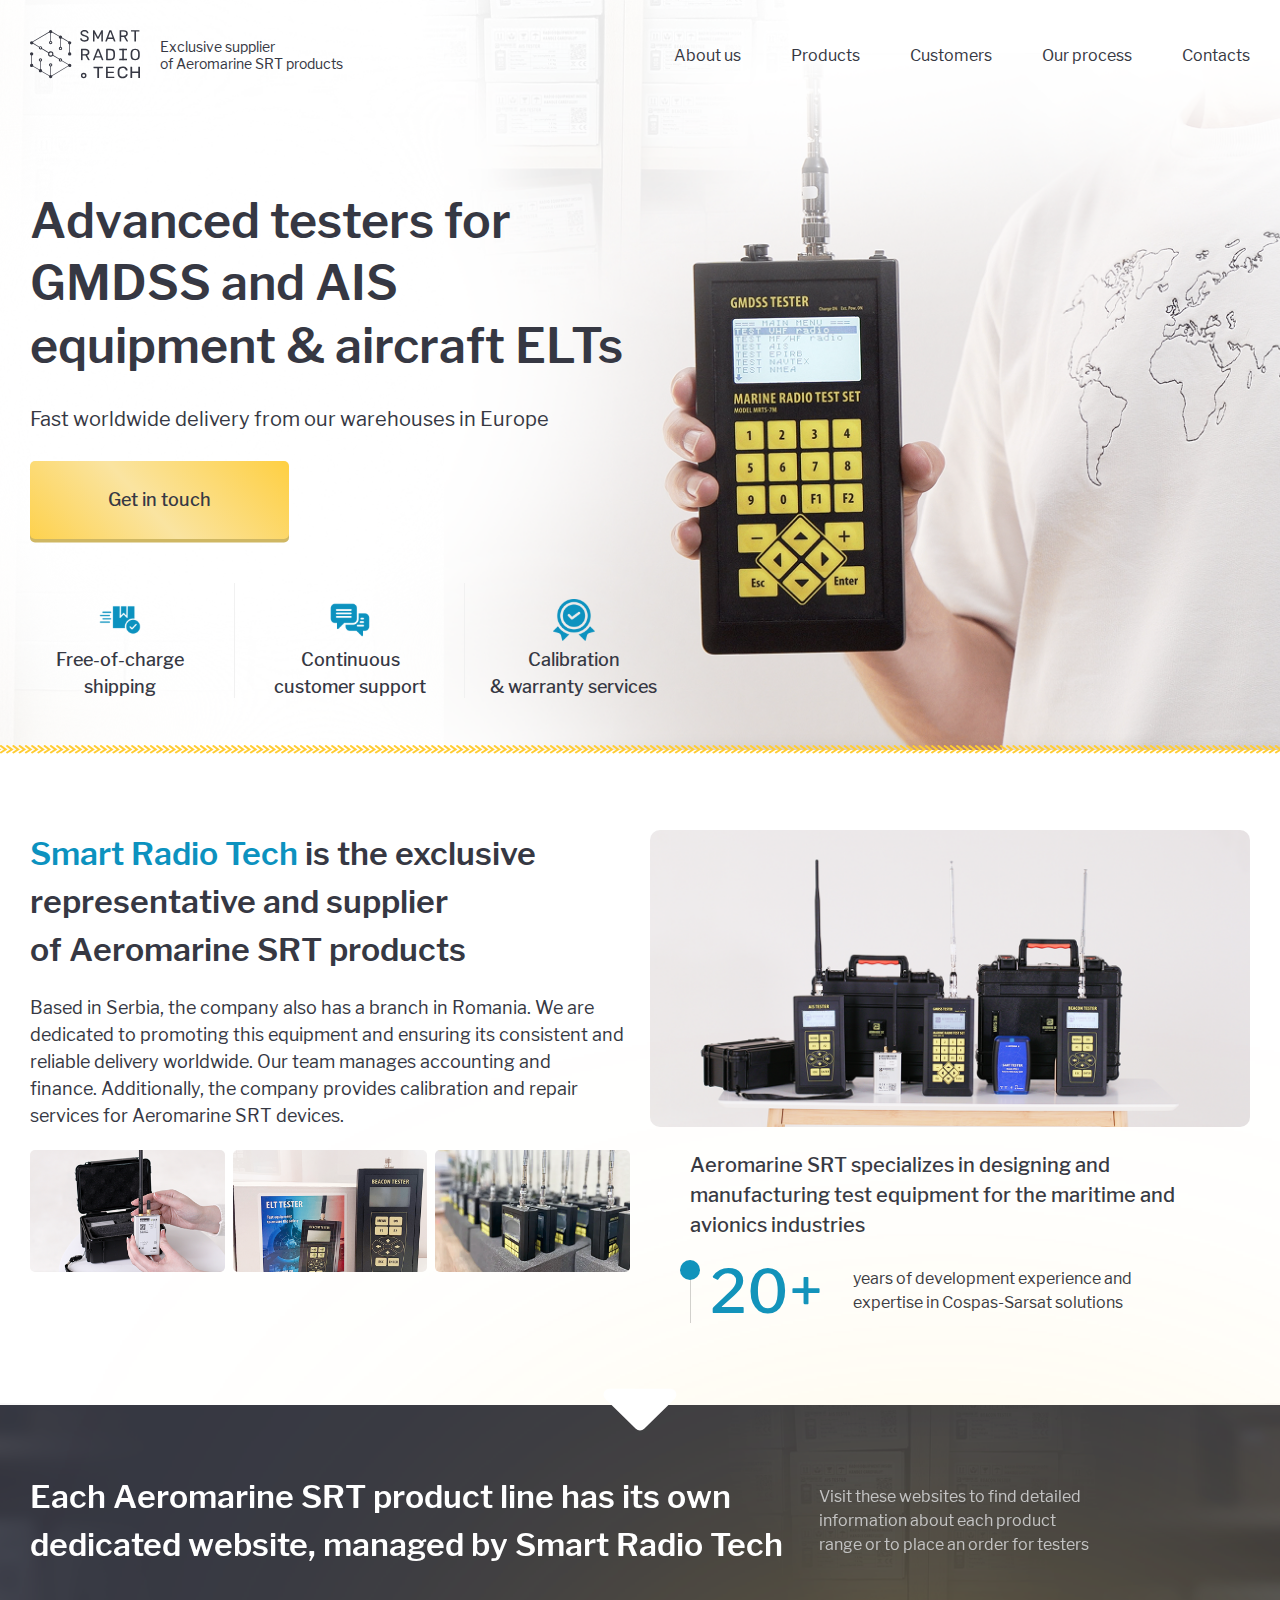
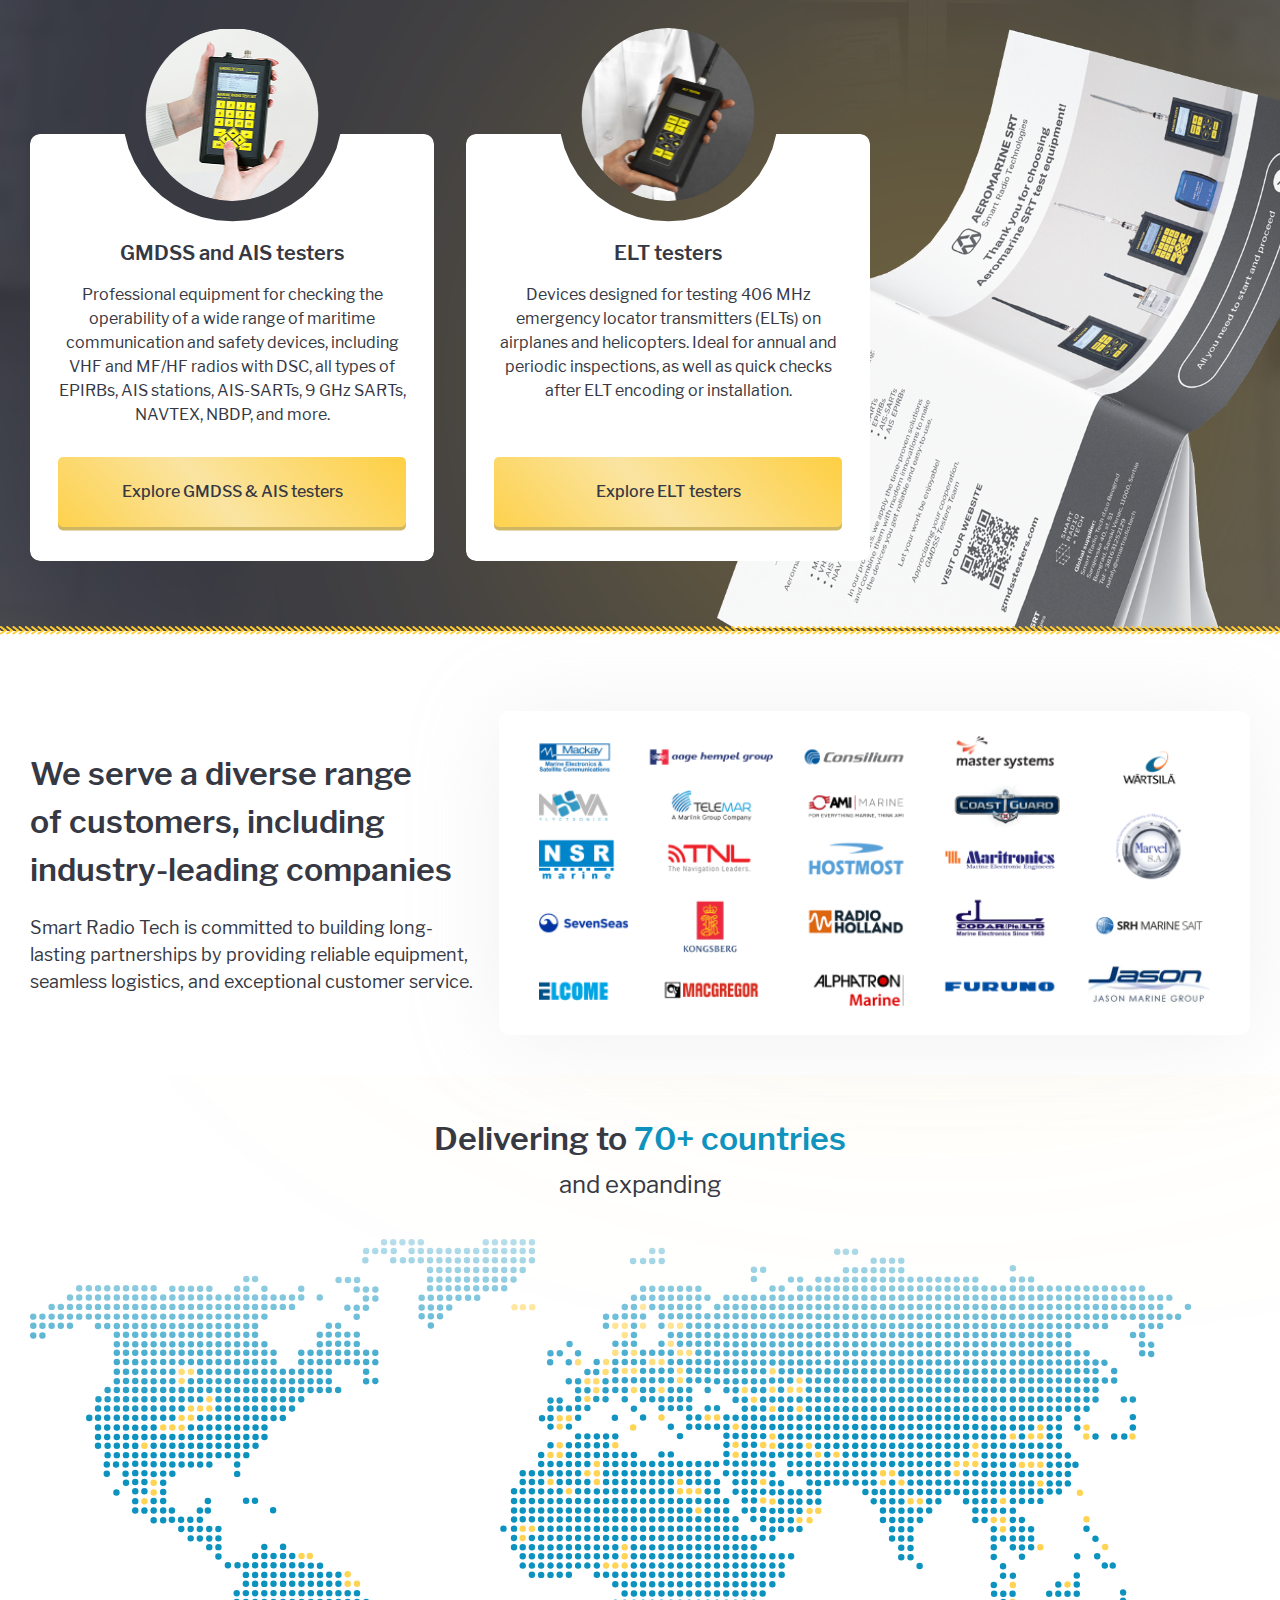
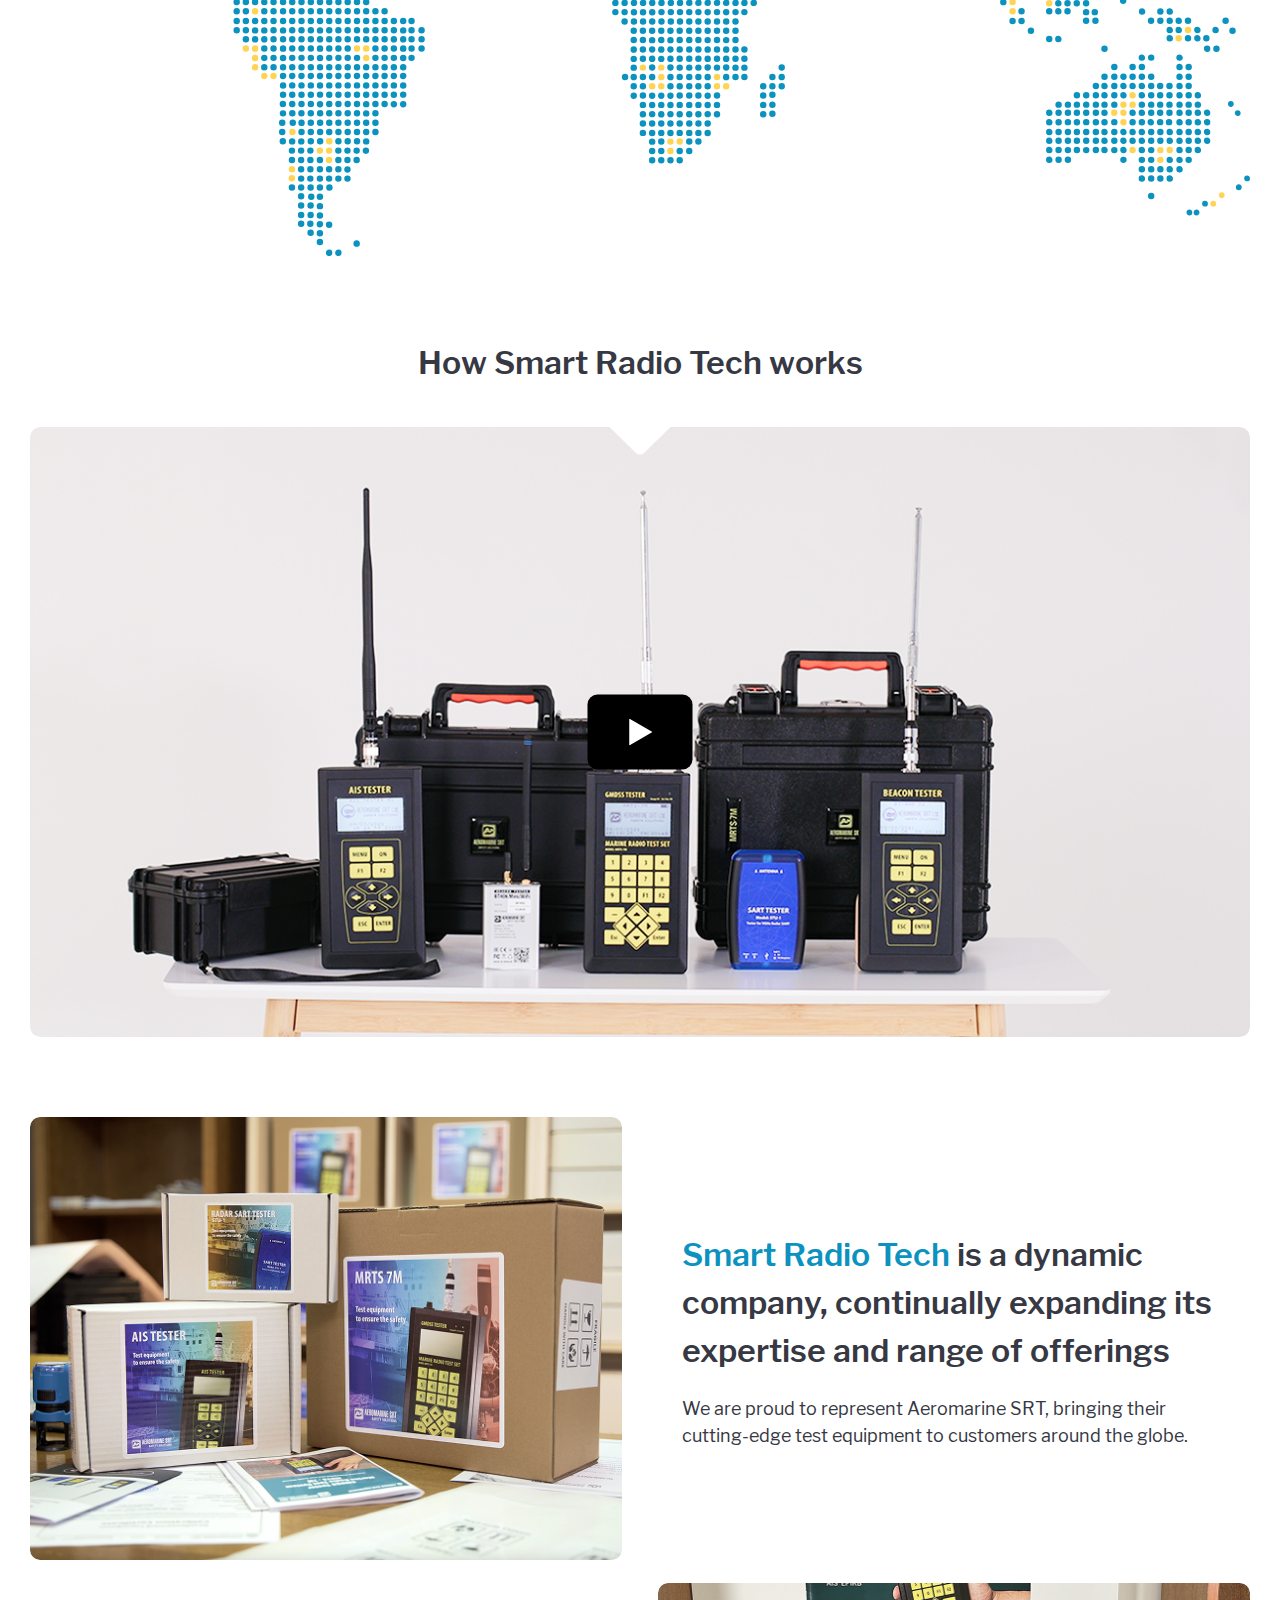
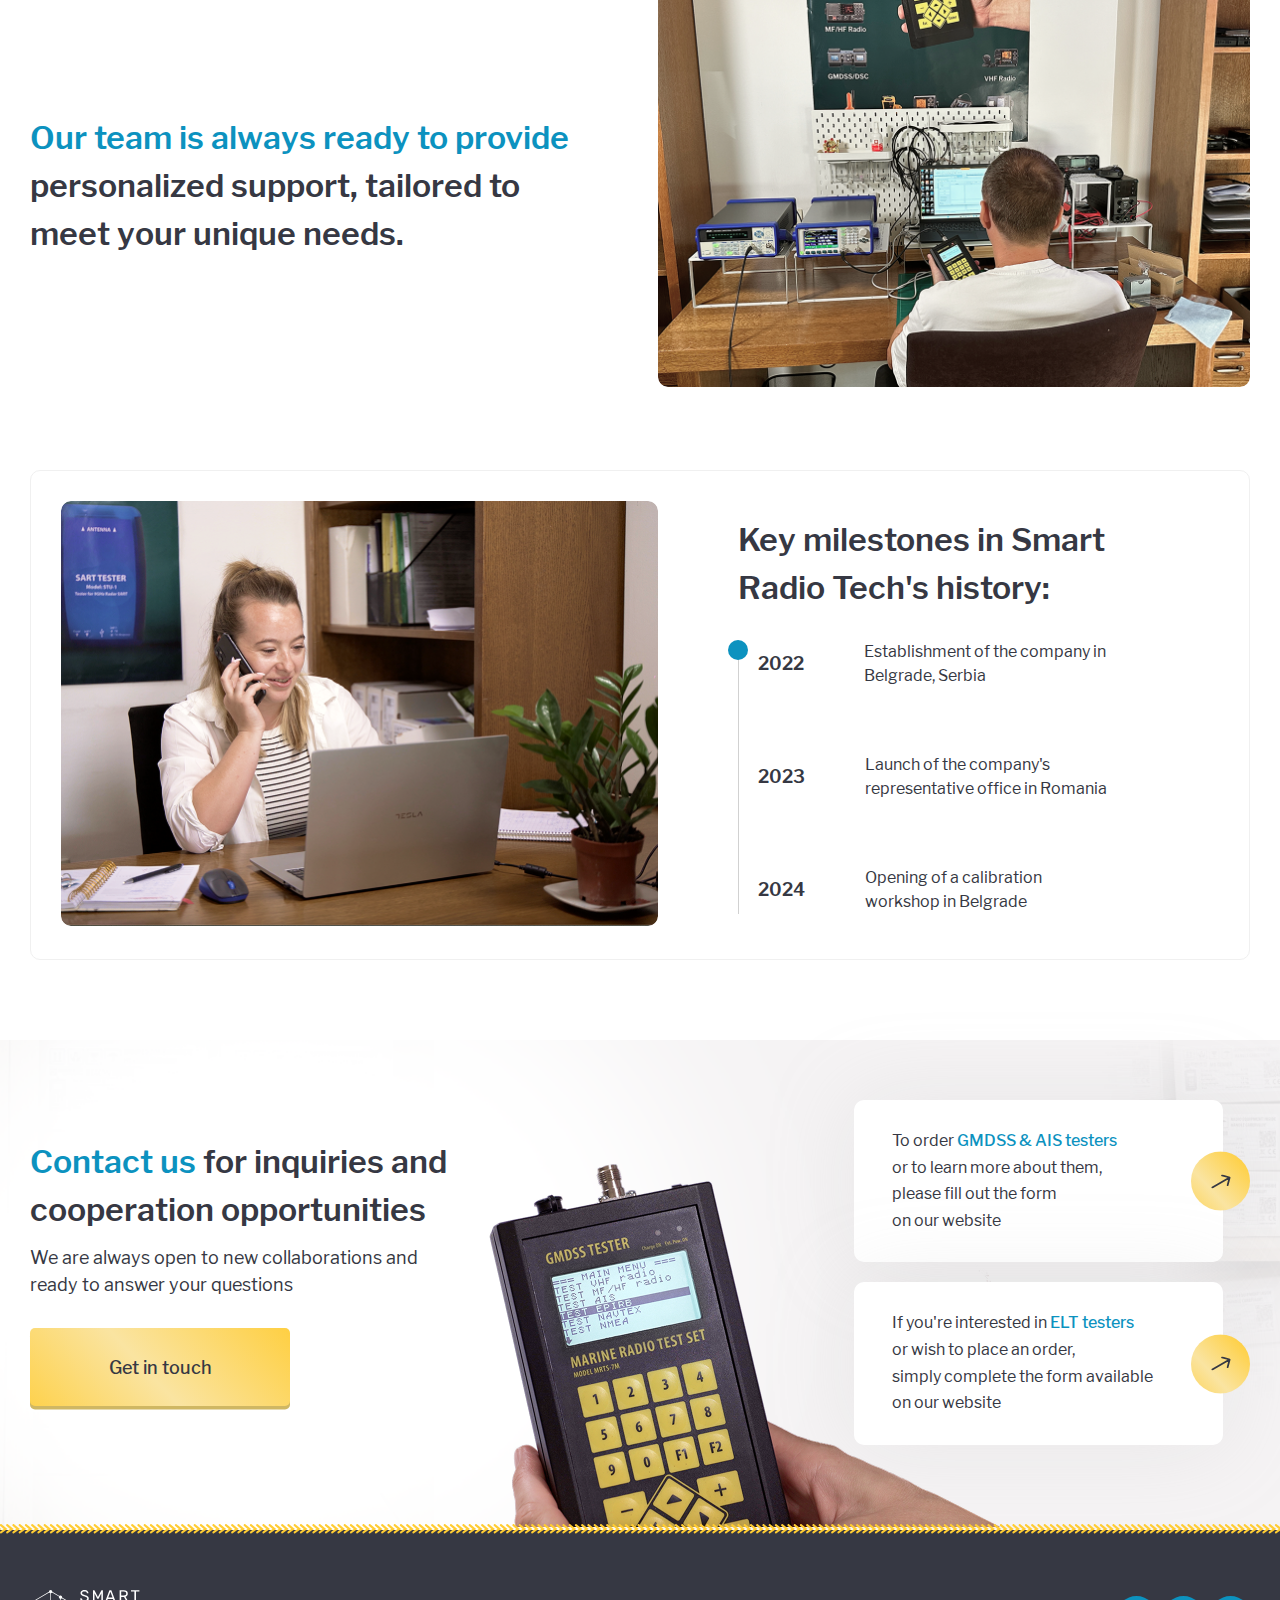
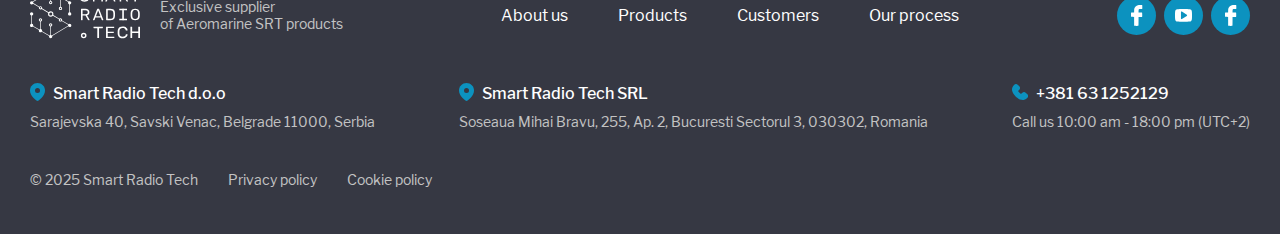
==== commit 2217d933: "comment8" ====
--- a/index.html
+++ b/index.html
@@ -155,7 +155,7 @@
 									<div class="info2-card__text">
 										<p>Professional equipment for checking the operability of a wide range of maritime communication and safety devices, including VHF and MF/HF radios with DSC, all types of EPIRBs, AIS stations, AIS-SARTs, 9 GHz SARTs, NAVTEX, NBDP, and more.</p>
 									</div>
-									<a href="https://gmdsstesters.com/" class="info2-card__btn btn yellow-btn">
+									<a href="https://gmdsstesters.com/" target="_blank" class="info2-card__btn btn yellow-btn">
 										<span>Explore GMDSS & AIS testers</span>
 									</a>
 								</div>
@@ -169,7 +169,7 @@
 									<div class="info2-card__text">
 										<p>Devices designed for testing 406 MHz emergency locator transmitters (ELTs) on airplanes and helicopters. Ideal for annual and periodic inspections, as well as quick checks after ELT encoding or installation.</p>
 									</div>
-									<a href="https://elttesters.com/" class="info2-card__btn btn yellow-btn">
+									<a href="https://elttesters.com/" target="_blank" class="info2-card__btn btn yellow-btn">
 										<span>Explore ELT testers</span>
 									</a>
 								</div>
@@ -214,7 +214,7 @@
 					</div>
 				</div>
 			</section>
-			<section class="video-section">
+			<section id="our-process" class="video-section">
 				<div class="container">
 					<div class="video-section__inner">
 						<h2 class="video-section__title h2">How Smart Radio Tech works</h2>
@@ -229,7 +229,7 @@
 					</div>
 				</div>
 			</section>
-            <section id="our-process" class="info info3">
+            <section class="info info3">
                 <div class="container">
 					<div class="info__inner">
 						<div class="info__items info3__items">
@@ -300,7 +300,7 @@
 							</button>
 						</div>
 						<div class="connection__items">
-							<a class="connection__item" href="https://gmdsstesters.com/">
+							<a class="connection__item" href="https://gmdsstesters.com/" target="_blank">
 								<span class="connection__item-text">To order <span>GMDSS & AIS testers</span> <br> or to learn more about them, <br> please fill out the form <br> on our website</span>
 								<span class="connection__item-btn">
 									<svg width="20" height="14" viewBox="0 0 20 14" fill="none" xmlns="http://www.w3.org/2000/svg">
@@ -308,7 +308,7 @@
 									</svg>
 								</span>
 							</a>
-							<a class="connection__item" href="https://elttesters.com/">
+							<a class="connection__item" href="https://elttesters.com/" target="_blank">
 								<span class="connection__item-text">If you're interested in <span>ELT testers</span> <br> or wish to place an order, <br> simply complete the form available <br> on our website</span>
 								<span class="connection__item-btn">
 									<svg width="20" height="14" viewBox="0 0 20 14" fill="none" xmlns="http://www.w3.org/2000/svg">
--- a/css/style.min.css
+++ b/css/style.min.css
@@ -1,2 +1,2 @@
-@font-face{font-family:LibreFranklin;font-weight:300;src:url(../fonts/LibreFranklin-Light.woff) format("woff")}@font-face{font-family:LibreFranklin;font-weight:300;src:url(../fonts/LibreFranklin-Light.woff2) format("woff2")}@font-face{font-family:LibreFranklin;font-weight:400;src:url(../fonts/LibreFranklin-Regular.woff) format("woff")}@font-face{font-family:LibreFranklin;font-weight:400;src:url(../fonts/LibreFranklin-Regular.woff2) format("woff2")}@font-face{font-family:LibreFranklin;font-weight:500;src:url(../fonts/LibreFranklin-Medium.woff) format("woff")}@font-face{font-family:LibreFranklin;font-weight:500;src:url(../fonts/LibreFranklin-Medium.woff2) format("woff2")}@font-face{font-family:LibreFranklin;font-weight:600;src:url(../fonts/LibreFranklin-SemiBold.woff) format("woff")}@font-face{font-family:LibreFranklin;font-weight:600;src:url(../fonts/LibreFranklin-SemiBold.woff2) format("woff2")}@font-face{font-family:LibreFranklin;font-weight:700;src:url(../fonts/LibreFranklin-Bold.woff) format("woff")}@font-face{font-family:LibreFranklin;font-weight:700;src:url(../fonts/LibreFranklin-Bold.woff2) format("woff2")}*,::after,::before{-webkit-box-sizing:inherit;box-sizing:inherit}*{-webkit-box-sizing:border-box;box-sizing:border-box}a,body,div,form,h1,h2,h3,h4,h5,label,li,p,ul{margin:0;padding:0;border:0;text-decoration:none;line-height:1;-webkit-box-sizing:border-box;box-sizing:border-box}button,input,textarea{font-family:LibreFranklin;outline:0!important}button{border:none;cursor:pointer;-webkit-transition:.3s;-o-transition:.3s;transition:.3s}.btn{display:-webkit-box;display:-ms-flexbox;display:flex;-webkit-box-pack:center;-ms-flex-pack:center;justify-content:center;-webkit-box-align:center;-ms-flex-align:center;align-items:center}input:active,input[type=checkbox]:focus,input[type=file]:focus,input[type=radio]:focus,input[type=text]:focus{outline:0!important}html{height:100%;scroll-behavior:smooth;-webkit-box-sizing:border-box;box-sizing:border-box}body{background:#fff;font-family:LibreFranklin,sans-serif;font-weight:400;height:100%;color:#363843;overflow-x:hidden}.fixed-body{overflow:hidden}h1,h2,h3,h4,h5,h6,img,p{margin:0;padding:0;height:auto;-o-object-fit:cover;object-fit:cover}a{color:inherit;text-decoration:none;-webkit-transition:.3s;-o-transition:.3s;transition:.3s}li,ul{margin:0;padding:0;list-style:none}.container{margin:0 auto;padding:0 30px;max-width:1290px}@media screen and (max-width:992px){.container{padding:0 20px}}@media screen and (max-width:576px){.container{padding:0 15px}}.header{position:absolute;z-index:5;top:0;left:0;width:100%;padding:30px 0}.header__inner{display:-webkit-box;display:-ms-flexbox;display:flex;-webkit-box-pack:justify;-ms-flex-pack:justify;justify-content:space-between;-webkit-box-align:center;-ms-flex-align:center;align-items:center;gap:50px}.header__left{position:relative;z-index:10;display:-webkit-box;display:-ms-flexbox;display:flex;-webkit-box-align:center;-ms-flex-align:center;align-items:center;gap:20px}.header__logo{width:110px;-ms-flex-negative:0;flex-shrink:0;display:block}.header__logo img{width:100%}.header__text{font-size:14px;line-height:120%}.header__list{display:-webkit-box;display:-ms-flexbox;display:flex;-webkit-box-align:center;-ms-flex-align:center;align-items:center;gap:50px}.header__list li a{font-size:16px;line-height:120%}.header__list li a:hover{text-shadow:0 0 .65px #000,0 0 .65px #000}.burger{position:relative;z-index:10;width:50px;height:50px;-ms-flex-negative:0;flex-shrink:0;display:none;background:-o-linear-gradient(50.27deg,#fc3 -54.113%,#fae4a1 48.377%,#fc3 159.184%);background:linear-gradient(39.73deg,#fc3 -54.113%,#fae4a1 48.377%,#fc3 159.184%);-webkit-box-shadow:0 2px 0 0 #cfb763;box-shadow:0 2px 0 0 #cfb763;border-radius:4px;cursor:pointer}.burger span{position:absolute;left:50%;-webkit-transform:translate(-50%,0);-ms-transform:translate(-50%,0);transform:translate(-50%,0);height:2px;background:#363843;border-radius:4px;-webkit-transition:.3s;-o-transition:.3s;transition:.3s}.burger span:nth-child(1){top:18px;width:18px}.burger span:nth-child(2){top:22px;width:12px}.burger span:nth-child(3){bottom:22px;width:18px}.burger span:nth-child(4){bottom:18px;width:12px}.burger--active span:nth-child(1){top:24px;-webkit-transform:translate(-50%,0) rotate(-45deg);-ms-transform:translate(-50%,0) rotate(-45deg);transform:translate(-50%,0) rotate(-45deg)}.burger--active span:nth-child(2),.burger--active span:nth-child(4){display:none}.burger--active span:nth-child(3){bottom:24px;-webkit-transform:translate(-50%,0) rotate(45deg);-ms-transform:translate(-50%,0) rotate(45deg);transform:translate(-50%,0) rotate(45deg)}.menu-bg{position:fixed;z-index:5;top:0;left:0;width:100%;height:100%;display:none;background:rgba(54,56,67,.8);opacity:0;pointer-events:none;-webkit-transition:.35s;-o-transition:.35s;transition:.35s}.menu-bg--active{opacity:1;pointer-events:auto}@media screen and (max-width:1050px){.header__inner,.header__list{gap:30px}}@media screen and (max-width:992px){.header__inner{-webkit-box-orient:vertical;-webkit-box-direction:normal;-ms-flex-direction:column;flex-direction:column}.header__right{width:100%}.header__list{-webkit-box-pack:justify;-ms-flex-pack:justify;justify-content:space-between}}@media screen and (max-width:767px){.header__inner{-webkit-box-orient:horizontal;-webkit-box-direction:normal;-ms-flex-direction:row;flex-direction:row;gap:10px}.header__right{position:fixed;z-index:7;top:0;left:0;width:100%;height:auto;max-height:100%;background:#fff;padding:140px 20px 70px;opacity:0;pointer-events:none;-webkit-transition:.3s;-o-transition:.3s;transition:.3s;overflow-y:auto}.header__right--active{opacity:1;pointer-events:auto}.header__right:after{content:"";position:fixed;top:-10px;left:0;width:100%;height:108px;background:#fff;pointer-events:none}.header__list{-webkit-box-orient:vertical;-webkit-box-direction:normal;-ms-flex-direction:column;flex-direction:column;text-align:center;gap:20px}.header__list li{width:100%}.header__list li:not(:last-child){border-bottom:1px solid #dfdfdf;padding-bottom:20px}.header__list li a{width:100%;display:block}.burger,.menu-bg{display:block}}@media screen and (max-width:576px){.header{padding:24px 0}.header__left{gap:15px}.header__logo{width:90px}.header__text{font-size:11.8px}}@media screen and (max-width:359px){.header__logo{width:80px}}.wrapper{overflow:hidden}.yellow-btn{background:-o-linear-gradient(42.86deg,#fc3 -14.37%,#fae4a1 45.008%,#fc3 109.204%);background:linear-gradient(47.14deg,#fc3 -14.37%,#fae4a1 45.008%,#fc3 109.204%);background-color:#ffd75e;-webkit-box-shadow:0 3.46px 0 0 #cfb763;box-shadow:0 3.46px 0 0 #cfb763;border-radius:5px}.yellow-btn:hover{background:#ffd75e;-webkit-box-shadow:unset;box-shadow:unset}.yellow-btn span{line-height:120%;font-weight:500;color:#363843}.h2{font-size:32px;line-height:150%;font-weight:600}.arrows{position:absolute;z-index:3;left:50%;bottom:-4px;-webkit-transform:translate(-50%,0);-ms-transform:translate(-50%,0);transform:translate(-50%,0);width:100%;min-width:2000px;pointer-events:none}.arrows img{width:100%;display:block}.modal{position:fixed;z-index:1000;left:0;top:0;width:100%;height:100vh;background:rgba(54,56,67,.8);opacity:0;pointer-events:none;overflow-y:auto}.modal--active{opacity:1;pointer-events:unset}@media screen and (min-width:993px){.modal{text-align:center}.modal:before{display:inline-block;vertical-align:middle;content:" ";height:100%}.modal__dialog{display:inline-block;text-align:left;vertical-align:middle}}.modal__dialog{position:relative;width:100%;max-width:770px;background:#fff;border-radius:10px;margin:0 auto;padding:40px}@media screen and (max-width:992px){.modal__dialog{margin:50px auto;max-width:calc(100% - 30px)}}.modal__close{position:absolute;top:10px;right:10px;width:17px;background:rgba(0,0,0,0);padding:0}.modal__close:hover svg path{stroke:#0c92bf}.modal__close svg{width:100%;height:auto}.modal__close svg path{-webkit-transition:.3s;-o-transition:.3s;transition:.3s}.modal__title{max-width:500px;text-align:center;font-size:23px;line-height:150%;font-weight:600;margin:0 auto}.modal__form{margin-top:15px}.modal__form-grid{display:grid;grid-template-columns:repeat(2,calc(50% - 7.5px));gap:15px}.modal__form-group input{width:100%;height:50px;border:1px solid #d3d3d3;border-radius:5px;padding:0 18px;font-size:15px;line-height:120%}.modal__form-group input::-webkit-input-placeholder{color:#7c7e89}.modal__form-group input::-moz-placeholder{color:#7c7e89}.modal__form-group input:-ms-input-placeholder{color:#7c7e89}.modal__form-group input::-ms-input-placeholder{color:#7c7e89}.modal__form-group input::placeholder{color:#7c7e89}.modal__form-group textarea{width:100%;height:120px;border:1px solid #d3d3d3;border-radius:5px;padding:18px;font-size:15px;line-height:120%;resize:none}.modal__form-group textarea::-webkit-input-placeholder{color:#7c7e89}.modal__form-group textarea::-moz-placeholder{color:#7c7e89}.modal__form-group textarea:-ms-input-placeholder{color:#7c7e89}.modal__form-group textarea::-ms-input-placeholder{color:#7c7e89}.modal__form-group textarea::placeholder{color:#7c7e89}.modal__form-group--big{grid-column:1/3}.modal__form-btn{min-width:150px;height:50px;padding:5px 25px;margin:15px auto 0}.modal__form-btn span{font-size:15px}.modal__form-info{text-align:center;font-size:15px;line-height:150%;color:#7c7e89;margin-top:15px}.modal__form-info a{text-decoration:underline;color:#0c92bf}.modal__form-bot{max-width:260px;margin:15px auto 0}.modal__form-bot img{width:100%}@-webkit-keyframes down-up{0%{top:0}100%{top:100%}}@keyframes down-up{0%{top:0}100%{top:100%}}@-webkit-keyframes color{0%{color:#0c92bf}100%{color:#363843}}@keyframes color{0%{color:#0c92bf}100%{color:#363843}}@-webkit-keyframes color2{0%,100%{color:#363843}60%{color:#0c92bf}}@keyframes color2{0%,100%{color:#363843}60%{color:#0c92bf}}@-webkit-keyframes color3{0%{color:#363843}100%{color:#0c92bf}}@keyframes color3{0%{color:#363843}100%{color:#0c92bf}}@media screen and (max-width:576px){.h2{font-size:20px}.modal__dialog{padding:40px 30px}.modal__title{font-size:20px}.modal__form-grid{grid-template-columns:100%}.modal__form-group--big{grid-column:1}}.main{position:relative;background-image:url(../img/main-bg.png);background-repeat:no-repeat;background-position:center;background-size:cover;padding:190px 0 50px}.main__desc{position:relative;z-index:3;max-width:640px}.main__title{max-width:615px;font-size:48px;line-height:130%;font-weight:600}.main__subtitle{font-size:20px;line-height:120%;margin-top:30px}.main__btn{height:78px;padding:5px 78px;margin-top:30px}.main__btn span{font-size:18px}.main__items{display:-webkit-box;display:-ms-flexbox;display:flex;-webkit-box-align:start;-ms-flex-align:start;align-items:start;gap:50px;margin-top:60px}.main__item{position:relative;max-width:180px;display:-webkit-box;display:-ms-flexbox;display:flex;-webkit-box-orient:vertical;-webkit-box-direction:normal;-ms-flex-direction:column;flex-direction:column;-webkit-box-align:center;-ms-flex-align:center;align-items:center;text-align:center;gap:5px}.main__item:not(:last-child):after{content:"";position:absolute;top:-16px;right:-25px;width:1px;height:115px;background:#f1f1f1;pointer-events:none}.main__item-icon{width:42px;height:42px;display:-webkit-box;display:-ms-flexbox;display:flex;-webkit-box-pack:center;-ms-flex-pack:center;justify-content:center}.main__item-icon img{max-width:100%;max-height:100%}.main__item-text{font-size:18px;line-height:150%;font-weight:500}.main__img{display:none}.main__img img{display:block}.info{padding:80px 0}.info__items{display:grid;grid-template-columns:repeat(2,calc(50% - 10px));gap:20px}.info__item--center{display:-webkit-box;display:-ms-flexbox;display:flex;-webkit-box-pack:center;-ms-flex-pack:center;justify-content:center;-webkit-box-orient:vertical;-webkit-box-direction:normal;-ms-flex-direction:column;flex-direction:column}.info__item--padding{padding-left:40px}.info__item--flex{display:-webkit-box;display:-ms-flexbox;display:flex;gap:60px}.info__item--flex .info__item-img{width:51%}.info__item--flex .info__item-desc{width:49%;display:-webkit-box;display:-ms-flexbox;display:flex;-webkit-box-pack:center;-ms-flex-pack:center;justify-content:center;-webkit-box-orient:vertical;-webkit-box-direction:normal;-ms-flex-direction:column;flex-direction:column}.info__item--flex .info__item-text{max-width:525px}.info__item-title span{color:#0c92bf}.info__item-text{margin-top:20px}.info__item-text p{font-size:18px;line-height:150%}.info__item-text2{margin-bottom:20px}.info__item-text2 p{font-size:20px;line-height:150%;font-weight:500}.info__item-img{height:100%;display:block}.info__item-img img{width:100%;border-radius:10px}.info__item-list{position:relative;max-width:507px;display:grid;grid-template-columns:100%;gap:20px;padding-left:20px}.info__item-list:after{content:"";position:absolute;top:0;left:0;width:1px;height:100%;background:#d1d1d1;pointer-events:none}.info__item-list:before{content:"";position:absolute;z-index:1;top:0;left:-10px;width:20px;height:20px;background:#0c92bf;border-radius:50%;pointer-events:none}.info__item-list li{display:-webkit-box;display:-ms-flexbox;display:flex;-webkit-box-align:center;-ms-flex-align:center;align-items:center;gap:30px;font-size:16px;line-height:150%}.info__item-list2{max-width:380px;gap:65px;margin-top:28px}.info__item-list2:before{-webkit-animation:5s infinite down-up;animation:5s infinite down-up}.info__item-list2 li{gap:60px}.info__item-number{font-size:60px;line-height:105%;font-weight:500;color:#0c92bf}.info__item-year{font-size:18px;font-weight:600}.info__item-slider{position:relative}.info__item .swiper-wrapper{-webkit-box-align:stretch;-ms-flex-align:stretch;align-items:stretch}.info__item .swiper-slide{height:auto}.info__item .swiper-slide img{height:100%;border-radius:5px}.info__item .swiper-pagination{bottom:-18px}.info__item .swiper-pagination-bullet{background:#f0f0f0;opacity:1!important}.info__item .swiper-pagination-bullet-active{background:#0c92bf}.info__item .year-2022{-webkit-animation:5s infinite color;animation:5s infinite color}.info__item .year-2023{-webkit-animation:5s infinite color2;animation:5s infinite color2}.info__item .year-2024{-webkit-animation:5s infinite color3;animation:5s infinite color3}.info2{position:relative;background-image:url(../img/info2-bg.png);background-repeat:no-repeat;background-position:center;background-size:cover;padding:70px 0}.info2__top{position:relative;z-index:2;display:-webkit-box;display:-ms-flexbox;display:flex;-webkit-box-align:center;-ms-flex-align:center;align-items:center;gap:24px}.info2__title{max-width:765px;color:#fff}.info2__subtitle{max-width:275px;-ms-flex-negative:0;flex-shrink:0;font-size:16px;line-height:150%;color:#c3c3c3}.info2__cards{position:relative;z-index:2;max-width:840px;display:grid;grid-template-columns:repeat(2,calc(50% - 16px));gap:32px;margin-top:165px}.info2 .triangle{position:absolute;z-index:2;top:-15px;left:50%;-webkit-transform:translate(-50%,0);-ms-transform:translate(-50%,0);transform:translate(-50%,0);width:74px;pointer-events:none}.info2 .triangle img{width:100%}.info2__img{position:absolute;z-index:1;right:0;bottom:0;max-width:877px}.info2__img:after{content:"";position:absolute;right:90px;bottom:0;width:500px;height:500px;background:#fc3;-webkit-filter:blur(323.3px);filter:blur(323.3px);border-radius:50%;pointer-events:none}.info2__img img{position:relative;z-index:2;width:100%}.info2-card{position:relative;display:-webkit-box;display:-ms-flexbox;display:flex}.info2-card__img{position:absolute;z-index:2;top:-106px;left:50%;-webkit-transform:translate(-50%,0);-ms-transform:translate(-50%,0);transform:translate(-50%,0);width:173px;height:173px}.info2-card__img img{width:100%;height:100%;border-radius:50%}.info2-card__desc{width:100%;height:100%;display:-webkit-box;display:-ms-flexbox;display:flex;-webkit-box-orient:vertical;-webkit-box-direction:normal;-ms-flex-direction:column;flex-direction:column;-webkit-box-align:center;-ms-flex-align:center;align-items:center;text-align:center;background:#fff;border-radius:10px;padding:104px 28px 34px;-webkit-clip-path:polygon(23.448% 0,2.475% 0,2.475% 0,2.074% .03%,1.693% .116%,1.338% .254%,1.013% .439%,.725% .666%,.478% .93%,.276% 1.228%,.126% 1.554%,.032% 1.904%,0 2.273%,0 97.727%,0 97.727%,.032% 98.096%,.126% 98.446%,.276% 98.772%,.478% 99.07%,.725% 99.334%,1.013% 99.562%,1.338% 99.746%,1.693% 99.884%,2.074% 99.97%,2.475% 100%,97.525% 100%,97.525% 100%,97.926% 99.97%,98.307% 99.884%,98.662% 99.746%,98.987% 99.562%,99.275% 99.334%,99.522% 99.07%,99.724% 98.772%,99.874% 98.446%,99.968% 98.096%,100% 97.727%,100% 2.273%,100% 2.273%,99.968% 1.904%,99.874% 1.554%,99.724% 1.228%,99.522% .93%,99.275% .666%,98.987% .439%,98.662% .254%,98.307% .116%,97.926% .03%,97.525% 0,76.799% 0,76.799% 0,75.859% 3.399%,74.43% 6.593%,72.551% 9.547%,70.263% 12.224%,67.603% 14.589%,64.613% 16.604%,61.33% 18.234%,57.795% 19.444%,54.046% 20.196%,50.124% 20.455%,50.124% 20.455%,46.201% 20.196%,42.453% 19.444%,38.917% 18.234%,35.635% 16.604%,32.644% 14.589%,29.985% 12.224%,27.696% 9.547%,25.818% 6.593%,24.389% 3.399%,23.448% 0);clip-path:polygon(23.448% 0,2.475% 0,2.475% 0,2.074% .03%,1.693% .116%,1.338% .254%,1.013% .439%,.725% .666%,.478% .93%,.276% 1.228%,.126% 1.554%,.032% 1.904%,0 2.273%,0 97.727%,0 97.727%,.032% 98.096%,.126% 98.446%,.276% 98.772%,.478% 99.07%,.725% 99.334%,1.013% 99.562%,1.338% 99.746%,1.693% 99.884%,2.074% 99.97%,2.475% 100%,97.525% 100%,97.525% 100%,97.926% 99.97%,98.307% 99.884%,98.662% 99.746%,98.987% 99.562%,99.275% 99.334%,99.522% 99.07%,99.724% 98.772%,99.874% 98.446%,99.968% 98.096%,100% 97.727%,100% 2.273%,100% 2.273%,99.968% 1.904%,99.874% 1.554%,99.724% 1.228%,99.522% .93%,99.275% .666%,98.987% .439%,98.662% .254%,98.307% .116%,97.926% .03%,97.525% 0,76.799% 0,76.799% 0,75.859% 3.399%,74.43% 6.593%,72.551% 9.547%,70.263% 12.224%,67.603% 14.589%,64.613% 16.604%,61.33% 18.234%,57.795% 19.444%,54.046% 20.196%,50.124% 20.455%,50.124% 20.455%,46.201% 20.196%,42.453% 19.444%,38.917% 18.234%,35.635% 16.604%,32.644% 14.589%,29.985% 12.224%,27.696% 9.547%,25.818% 6.593%,24.389% 3.399%,23.448% 0)}.info2-card__title{font-size:20px;line-height:150%;font-weight:600}.info2-card__text{margin-top:15px;margin-bottom:auto}.info2-card__text p{font-size:16px;line-height:150%}.info2-card__btn{width:100%;height:70px;margin-top:30px}.info2-card__btn span{font-size:16px}.partners{position:relative;z-index:2;background:#fff;padding:80px 0 40px}.partners__inner{display:-webkit-box;display:-ms-flexbox;display:flex;-webkit-box-pack:justify;-ms-flex-pack:justify;justify-content:space-between;-webkit-box-align:center;-ms-flex-align:center;align-items:center;gap:24px}.partners__desc{width:445px}.partners__img{width:calc(100% - 469px);background:#fff;-webkit-box-shadow:0 4px 89.2px 0 rgba(198,198,198,.25);box-shadow:0 4px 89.2px 0 rgba(198,198,198,.25);border-radius:10px;padding:25px 40px}.partners__img img{width:100%}.partners__img img:nth-child(2){display:none}.partners__text{margin-top:20px}.partners__text p{font-size:18px;line-height:150%}.map-section{padding:40px 0}.map-section__title{text-align:center}.map-section__title span{color:#0c92bf}.map-section__subtitle{text-align:center;font-size:24px;line-height:120%;margin-top:8px}.map-section__img{position:relative;margin-top:40px}.map-section__img:after{content:"";position:absolute;top:0;left:0;width:100%;height:100%;background:-webkit-gradient(linear,left top,left bottom,from(rgba(255,255,255,.71)),color-stop(29.621%,rgba(255,255,255,0)));background:-o-linear-gradient(top,rgba(255,255,255,.71),rgba(255,255,255,0) 29.621%);background:linear-gradient(180deg,rgba(255,255,255,.71),rgba(255,255,255,0) 29.621%);pointer-events:none}.map-section__img img{width:100%}.video-section{padding:40px 0}.video-section__title{text-align:center}.video-section .video-wrap{position:relative;display:block;margin-top:40px;overflow:hidden}.video-section .video-wrap:after{content:"";position:absolute;top:-15px;left:50%;-webkit-transform:translate(-50%,0);-ms-transform:translate(-50%,0);transform:translate(-50%,0);width:74px;height:43px;background-image:url(../img/triangle.svg);background-repeat:no-repeat;background-position:center;background-size:auto;pointer-events:none}.video-section .video-wrap:hover .video img{-webkit-transform:scale(1.125);-ms-transform:scale(1.125);transform:scale(1.125)}.video-section .video{position:relative;min-height:365px;border-radius:10px;padding-bottom:50%;overflow:hidden}.video-section .video img{position:absolute;top:0;left:0;width:100%;height:100%;border-radius:10px;-webkit-transition:.3s;-o-transition:.3s;transition:.3s}.video-section .video__play{position:absolute;top:50%;left:50%;-webkit-transform:translate(-50%,-50%);-ms-transform:translate(-50%,-50%);transform:translate(-50%,-50%);width:105px;height:75px;display:-webkit-box;display:-ms-flexbox;display:flex;-webkit-box-pack:center;-ms-flex-pack:center;justify-content:center;-webkit-box-align:center;-ms-flex-align:center;align-items:center;background:#000;border-radius:10px}.video-section .video__play img{width:24px}.video-section .video__play svg path{fill:#fff}.info3{padding:40px 0}.info3__items{grid-template-columns:100%}.info4{padding:40px 0 80px}.info4__items{grid-template-columns:1.05fr .95fr;border:1px solid #f0f0f0;border-radius:10px;padding:30px}.info4 .info__item--padding{padding-left:60px}.info4 .info__item-title{max-width:390px}.connection{position:relative;background-image:url(../img/connection-bg.png);background-repeat:no-repeat;background-position:center;background-size:cover;padding:60px 0 85px}.connection__inner{position:relative;display:-webkit-box;display:-ms-flexbox;display:flex;-webkit-box-pack:justify;-ms-flex-pack:justify;justify-content:space-between;-webkit-box-align:center;-ms-flex-align:center;align-items:center;gap:60px}.connection__group{position:relative;z-index:2;max-width:425px}.connection__title span{color:#0c92bf}.connection__subtitle{font-size:18px;line-height:150%;margin-top:10px}.connection__btn{min-width:260px;height:78px;padding:5px 25px;margin-top:30px}.connection__btn span{font-size:18px}.connection__items{position:relative;z-index:2;max-width:404px;display:grid;grid-template-columns:100%;gap:20px;padding-right:27px}.connection__item{position:relative;background:#fff;-webkit-box-shadow:0 0 83.9px 0 rgba(195,195,195,.25);box-shadow:0 0 83.9px 0 rgba(195,195,195,.25);border-radius:10px;padding:28px 70px 28px 38px}.connection__item:hover .connection__item-btn{background:#ffd75e}.connection__item:hover .connection__item-btn svg{-webkit-transform:rotate(30deg);-ms-transform:rotate(30deg);transform:rotate(30deg)}.connection__item-text{font-size:16px;line-height:166%}.connection__item-text span{font-weight:500;color:#0c92bf}.connection__item-btn{position:absolute;z-index:1;top:50%;right:-27px;-webkit-transform:translate(0,-50%);-ms-transform:translate(0,-50%);transform:translate(0,-50%);width:59px;height:59px;display:-webkit-box;display:-ms-flexbox;display:flex;-webkit-box-pack:center;-ms-flex-pack:center;justify-content:center;-webkit-box-align:center;-ms-flex-align:center;align-items:center;background:-o-linear-gradient(42.86deg,#fc3 -22.926%,#fae4a1 34.782%,#fc3 97.174%);background:linear-gradient(47.14deg,#fc3 -22.926%,#fae4a1 34.782%,#fc3 97.174%);background-color:#ffd75e;border-radius:50%}.connection__item-btn svg{width:20px;height:auto;-webkit-transition:.3s;-o-transition:.3s;transition:.3s}.connection__img{position:absolute;left:57%;bottom:-85px;-webkit-transform:translate(-50%,0);-ms-transform:translate(-50%,0);transform:translate(-50%,0);max-width:558px;width:100%;pointer-events:none}.connection__img img{width:100%}@media screen and (max-width:1800px){.info2__img{max-width:600px}}@media screen and (max-width:1200px){.main{padding-top:180px}.main__desc{max-width:540px}.main__title{font-size:40px}.main__items{gap:30px}.main__item:not(:last-child):after{right:-15px}.connection__img{left:65%}}@media screen and (max-width:1050px){.connection__img{max-width:450px}}@media screen and (max-width:992px){.main{background-image:unset;padding-bottom:550px}.main__desc{max-width:100%;display:-webkit-box;display:-ms-flexbox;display:flex;-webkit-box-orient:vertical;-webkit-box-direction:normal;-ms-flex-direction:column;flex-direction:column;-webkit-box-align:center;-ms-flex-align:center;align-items:center;text-align:center}.main__title{max-width:650px}.main__items{gap:60px}.main__item:not(:last-child):after{top:0;right:-30px;height:85px}.main__img{position:absolute;left:-68px;bottom:0;width:100%;display:block;pointer-events:none}.main__img:after{content:"";position:absolute;top:-450px;left:50%;-webkit-transform:translate(-50%,0) translate3d(0,0,0);transform:translate(-50%,0) translate3d(0,0,0);width:1280px;height:730px;background:#fff;-webkit-filter:blur(60px);filter:blur(60px);pointer-events:none}.main__img img{min-width:1280px;width:100%}.info__items{grid-template-columns:100%;gap:30px}.info__item--padding{padding-left:0!important}.info__item--flex{-webkit-box-orient:vertical;-webkit-box-direction:normal;-ms-flex-direction:column;flex-direction:column;gap:30px}.info__item--flex .info__item-img{width:100%}.info__item--flex .info__item-desc{width:100%;max-width:555px;margin:0 auto}.info__item--flex .info__item-text{margin:20px auto 0}.info__item .order-1{-webkit-box-ordinal-group:0;-ms-flex-order:-1;order:-1}.info__item-title{max-width:555px;text-align:center;margin:0 auto}.info__item-title br{display:none}.info__item-title2{font-size:31.25px}.info__item-text{text-align:center}.info__item-text2{max-width:575px;text-align:center;margin:0 auto 20px}.info__item-list{margin:0 auto}.info__item-list2{max-width:100%;gap:50px;margin:28px 0 0}.info .last-block{-webkit-box-ordinal-group:3;-ms-flex-order:2;order:2}.info2{background-position:top left}.info2__top{max-width:575px;-webkit-box-orient:vertical;-webkit-box-direction:normal;-ms-flex-direction:column;flex-direction:column;text-align:center;gap:20px;margin:0 auto}.info2__subtitle{max-width:490px}.info2__cards{max-width:100%;margin-top:132px}.info2__img{display:none}.info2-card__img{top:-90px;width:150px;height:150px}.info2-card__desc{padding:90px 24px 30px}.partners__inner{-webkit-box-orient:vertical;-webkit-box-direction:normal;-ms-flex-direction:column;flex-direction:column;gap:30px}.partners__desc{max-width:675px;width:100%;-webkit-box-orient:vertical;-webkit-box-direction:normal;-ms-flex-direction:column;flex-direction:column;text-align:center}.partners__img{width:100%}.partners__title br{display:none}.map-section__img{margin-top:15px}.video-section .video-wrap{margin-top:30px}.video-section .video__play{width:50px;height:50px}.video-section .video__play img{width:15px}.info4__items{padding:25px}.info4 .info__item-title{max-width:100%;text-align:start;margin:0}.connection{background-image:url(../img/connection-bg2.png);padding:50px 0 0}.connection__inner{-webkit-box-orient:vertical;-webkit-box-direction:normal;-ms-flex-direction:column;flex-direction:column;gap:0}.connection__group{max-width:100%;width:100%;display:-webkit-box;display:-ms-flexbox;display:flex;-webkit-box-orient:vertical;-webkit-box-direction:normal;-ms-flex-direction:column;flex-direction:column;-webkit-box-align:center;-ms-flex-align:center;align-items:center;text-align:center}.connection__title{max-width:425px}.connection__items{max-width:100%;width:100%;display:grid;grid-template-columns:repeat(2,calc(50% - 30px));gap:60px;padding-right:24px;margin-top:60px}.connection__item{padding:28px 45px 28px 28px}.connection__item-text{font-size:17px}.connection__item-text br{display:none}.connection__item-btn{right:-23px;width:50px;height:50px}.connection__img{position:static;-webkit-transform:unset;-ms-transform:unset;transform:unset;margin:35px auto 0}}@media screen and (max-width:768px){.main__img:after{-webkit-filter:blur(100px);filter:blur(100px)}.info__item-list{padding-left:40px}.info__item-list:after{left:10px}.info__item-list:before{left:0}.info2__top{gap:15px}.info2__subtitle{font-size:15px}.info2-card__title{font-size:17px}.info2-card__text{margin-top:12px}.info2-card__text p{font-size:14px}.info2-card__btn{height:60px;margin-top:24px}.info2-card__btn span{font-size:14px}}@media screen and (max-width:767px){.main__items{gap:30px}.main__item:not(:last-child):after{right:-15px}.info2__cards{max-width:350px;grid-template-columns:100%;gap:132px;margin:132px auto 0}}@media screen and (max-width:576px){.main{padding:100px 0 390px}.main__title{max-width:370px;font-size:29px}.main__subtitle{max-width:220px;font-size:16px;margin-top:15px}.main__btn{width:100%;height:55px;margin-top:15px}.main__btn span{font-size:14px}.main__items{gap:18px;margin-top:15px}.main__item{max-width:130px}.main__item:not(:last-child):after{right:-9px;height:78px}.main__item-icon{width:28px;height:28px}.main__item-text{font-size:12px}.main__img{left:-100px}.main__img:after{top:-600px;-webkit-filter:blur(40px);filter:blur(40px)}.main__img img{min-width:850px}.info{padding:50px 0}.info__items{gap:20px}.info__item--flex .info__item-text{margin-top:15px}.info__item-img{position:relative;padding-bottom:60%}.info__item-img img{position:absolute;top:0;left:0;width:100%;height:100%!important}.info__item-title2{font-size:20px}.info__item-text{margin-top:15px}.info__item-text p{font-size:15px}.info__item-text2{margin-bottom:15px}.info__item-text2 p{font-size:16px}.info__item-list{padding-left:30px}.info__item-list:after{left:7px}.info__item-list:before{left:0;width:15px;height:15px}.info__item-list li{gap:24px;font-size:15px}.info__item-list2{gap:30px;margin-top:20px}.info__item-number{font-size:44px}.info__item-year{font-size:13px}.info__item .swiper-slide{padding-bottom:90%}.info__item .swiper-slide img{border-radius:10px}.info2{padding:50px 0}.info2__top{max-width:345px}.info2__subtitle{max-width:315px}.info2__cards{gap:70px;margin-top:85px}.info2-card__img{top:-50px;width:102px;height:102px}.info2-card__desc{-webkit-clip-path:polygon(49.981% 18.913%,49.981% 18.913%,52.99% 18.675%,55.845% 17.986%,58.507% 16.883%,60.937% 15.404%,63.099% 13.586%,64.953% 11.467%,66.462% 9.084%,67.587% 6.474%,68.29% 3.675%,68.533% .725%,68.533% .725%,68.533% .652%,68.532% .579%,68.532% .507%,68.531% .434%,68.529% .362%,68.528% .289%,68.526% .217%,68.524% .145%,68.521% .072%,68.519% 0,97.524% 0,97.524% 0,97.925% .032%,98.306% .124%,98.662% .271%,98.986% .469%,99.275% .711%,99.522% .994%,99.724% 1.312%,99.874% 1.661%,99.968% 2.034%,100% 2.428%,100% 97.573%,100% 97.573%,99.968% 97.966%,99.874% 98.34%,99.724% 98.688%,99.522% 99.006%,99.275% 99.289%,98.986% 99.532%,98.662% 99.729%,98.306% 99.877%,97.925% 99.969%,97.524% 100%,2.476% 100%,2.476% 100%,2.075% 99.969%,1.694% 99.877%,1.338% 99.729%,1.014% 99.532%,.725% 99.289%,.478% 99.006%,.276% 98.688%,.126% 98.34%,.032% 97.966%,0 97.573%,0 2.428%,0 2.428%,.032% 2.034%,.126% 1.661%,.276% 1.312%,.478% .994%,.725% .711%,1.014% .469%,1.338% .271%,1.694% .124%,2.075% .032%,2.476% 0,31.443% 0,31.443% 0,31.44% .072%,31.438% .145%,31.436% .217%,31.434% .289%,31.432% .362%,31.431% .434%,31.43% .507%,31.429% .579%,31.429% .652%,31.429% .725%,31.429% .725%,31.671% 3.675%,32.374% 6.474%,33.499% 9.084%,35.008% 11.467%,36.862% 13.586%,39.024% 15.404%,41.455% 16.883%,44.117% 17.986%,46.972% 18.675%,49.981% 18.913%);clip-path:polygon(49.981% 18.913%,49.981% 18.913%,52.99% 18.675%,55.845% 17.986%,58.507% 16.883%,60.937% 15.404%,63.099% 13.586%,64.953% 11.467%,66.462% 9.084%,67.587% 6.474%,68.29% 3.675%,68.533% .725%,68.533% .725%,68.533% .652%,68.532% .579%,68.532% .507%,68.531% .434%,68.529% .362%,68.528% .289%,68.526% .217%,68.524% .145%,68.521% .072%,68.519% 0,97.524% 0,97.524% 0,97.925% .032%,98.306% .124%,98.662% .271%,98.986% .469%,99.275% .711%,99.522% .994%,99.724% 1.312%,99.874% 1.661%,99.968% 2.034%,100% 2.428%,100% 97.573%,100% 97.573%,99.968% 97.966%,99.874% 98.34%,99.724% 98.688%,99.522% 99.006%,99.275% 99.289%,98.986% 99.532%,98.662% 99.729%,98.306% 99.877%,97.925% 99.969%,97.524% 100%,2.476% 100%,2.476% 100%,2.075% 99.969%,1.694% 99.877%,1.338% 99.729%,1.014% 99.532%,.725% 99.289%,.478% 99.006%,.276% 98.688%,.126% 98.34%,.032% 97.966%,0 97.573%,0 2.428%,0 2.428%,.032% 2.034%,.126% 1.661%,.276% 1.312%,.478% .994%,.725% .711%,1.014% .469%,1.338% .271%,1.694% .124%,2.075% .032%,2.476% 0,31.443% 0,31.443% 0,31.44% .072%,31.438% .145%,31.436% .217%,31.434% .289%,31.432% .362%,31.431% .434%,31.43% .507%,31.429% .579%,31.429% .652%,31.429% .725%,31.429% .725%,31.671% 3.675%,32.374% 6.474%,33.499% 9.084%,35.008% 11.467%,36.862% 13.586%,39.024% 15.404%,41.455% 16.883%,44.117% 17.986%,46.972% 18.675%,49.981% 18.913%)}.partners{padding:50px 0 25px}.partners__inner{gap:15px}.partners__desc{max-width:330px}.partners__img{padding:25px}.partners__img img:nth-child(1){display:none}.partners__img img:nth-child(2){display:block}.partners__text{margin-top:15px}.partners__text p{font-size:15px}.map-section{padding:25px 0}.map-section__subtitle{font-size:15px}.video-section{padding:25px 0}.video-section .video-wrap{margin-top:20px}.info3{padding:25px 0}.info4{padding:25px 0 50px}.info4__items{padding:15px}.connection__title{max-width:280px}.connection__subtitle{max-width:308px;font-size:15px}.connection__btn{width:100%;min-width:unset;height:55px;margin-top:20px}.connection__btn span{font-size:14px}.connection__items{grid-template-columns:100%;gap:20px;padding-right:40px;margin-top:40px}.connection__item{padding:20px 24px 20px 20px}.connection__item-text{display:block;font-size:14px}.connection__item-text br{display:block}.connection__item-btn{right:-22px;width:42px;height:42px}.connection__item-btn svg{width:15px}.connection__img{margin-top:20px}}@media screen and (max-width:450px){.info__item-list2{max-width:320px}.info__item-list2 li{gap:44px}}@media screen and (max-width:359px){.main__items{-webkit-box-orient:vertical;-webkit-box-direction:normal;-ms-flex-direction:column;flex-direction:column}.main__item{max-width:100%;width:100%}.main__item:not(:last-child):after{display:none}.info2-card__img{top:-40px;width:90px;height:90px}}.footer{background:#363843;padding:60px 0 45px;color:#fff}.footer__top{display:-webkit-box;display:-ms-flexbox;display:flex;-webkit-box-pack:justify;-ms-flex-pack:justify;justify-content:space-between;-webkit-box-align:center;-ms-flex-align:center;align-items:center;gap:50px}.footer__group{display:-webkit-box;display:-ms-flexbox;display:flex;-webkit-box-align:center;-ms-flex-align:center;align-items:center;gap:20px}.footer__logo{width:110px;-ms-flex-negative:0;flex-shrink:0;display:block}.footer__logo img{width:100%}.footer__text{font-size:14px;line-height:120%;color:#c3c3c3}.footer__list{display:-webkit-box;display:-ms-flexbox;display:flex;-webkit-box-align:center;-ms-flex-align:center;align-items:center;gap:50px}.footer__list li a{font-size:16px;line-height:120%}.footer__list li a:hover{color:#fc3}.footer__socials{display:-webkit-box;display:-ms-flexbox;display:flex;-webkit-box-align:center;-ms-flex-align:center;align-items:center;gap:8px}.footer__social{width:39px;height:39px;display:-webkit-box;display:-ms-flexbox;display:flex;-webkit-box-pack:center;-ms-flex-pack:center;justify-content:center;-webkit-box-align:center;-ms-flex-align:center;align-items:center;background:#0c92bf;border-radius:50%}.footer__social:hover{background:#fc3}.footer__social:hover svg path{fill:#363843}.footer__social svg{max-width:20px;height:auto}.footer__social svg path{-webkit-transition:.3s;-o-transition:.3s;transition:.3s}.footer__items{display:-webkit-box;display:-ms-flexbox;display:flex;-webkit-box-pack:justify;-ms-flex-pack:justify;justify-content:space-between;-webkit-box-align:start;-ms-flex-align:start;align-items:start;gap:40px;margin-top:40px}.footer__item-title{display:-webkit-box;display:-ms-flexbox;display:flex;-webkit-box-align:center;-ms-flex-align:center;align-items:center;gap:8px}.footer__item-title i{max-width:16px;-ms-flex-negative:0;flex-shrink:0}.footer__item-title i svg{width:auto;height:auto}.footer__item-title span{font-size:16px;line-height:150%;font-weight:500}.footer__item-title a{display:inline-block}.footer__item-title a:hover{color:#fc3}.footer__item-text{font-size:14px;line-height:150%;color:#c3c3c3;margin-top:5px}.footer .phone-title{white-space:nowrap}.footer__text2{display:-webkit-box;display:-ms-flexbox;display:flex;gap:30px;margin-top:40px}.footer__text2 p{font-size:14px;line-height:120%;color:#c3c3c3}.footer__text2 a:hover{color:#fff}@media screen and (max-width:1200px){.footer__list,.footer__top{gap:30px}.footer__list li a{font-size:14px}}@media screen and (max-width:992px){.footer{padding:40px 0}.footer__top{-ms-flex-wrap:wrap;flex-wrap:wrap;gap:40px 30px}.footer__list{width:100%;-webkit-box-ordinal-group:3;-ms-flex-order:2;order:2;-webkit-box-pack:center;-ms-flex-pack:center;justify-content:center;gap:90px}.footer__list li{font-size:16px}.footer__text2{-webkit-box-pack:center;-ms-flex-pack:center;justify-content:center}}@media screen and (max-width:767px){.footer__list{-webkit-box-pack:justify;-ms-flex-pack:justify;justify-content:space-between;gap:20px}.footer__items{gap:20px}}@media screen and (max-width:576px){.footer__top{-webkit-box-orient:vertical;-webkit-box-direction:normal;-ms-flex-direction:column;flex-direction:column;gap:30px}.footer__group{gap:15px}.footer__logo{width:90px}.footer__text{font-size:12px}.footer__list{max-width:210px;display:grid;grid-template-columns:repeat(2,calc(50% - 5px));gap:15px 10px}.footer__items{gap:30px;-webkit-box-orient:vertical;-webkit-box-direction:normal;-ms-flex-direction:column;flex-direction:column;-webkit-box-align:center;-ms-flex-align:center;align-items:center;text-align:center;margin-top:30px}.footer__item-title{-webkit-box-pack:center;-ms-flex-pack:center;justify-content:center}.footer__text2{-webkit-box-orient:vertical;-webkit-box-direction:normal;-ms-flex-direction:column;flex-direction:column;-webkit-box-align:center;-ms-flex-align:center;align-items:center;gap:15px;margin-top:30px}.footer__text2 p{font-size:14px}}
+@font-face{font-family:LibreFranklin;font-weight:300;src:url(../fonts/LibreFranklin-Light.woff) format("woff")}@font-face{font-family:LibreFranklin;font-weight:300;src:url(../fonts/LibreFranklin-Light.woff2) format("woff2")}@font-face{font-family:LibreFranklin;font-weight:400;src:url(../fonts/LibreFranklin-Regular.woff) format("woff")}@font-face{font-family:LibreFranklin;font-weight:400;src:url(../fonts/LibreFranklin-Regular.woff2) format("woff2")}@font-face{font-family:LibreFranklin;font-weight:500;src:url(../fonts/LibreFranklin-Medium.woff) format("woff")}@font-face{font-family:LibreFranklin;font-weight:500;src:url(../fonts/LibreFranklin-Medium.woff2) format("woff2")}@font-face{font-family:LibreFranklin;font-weight:600;src:url(../fonts/LibreFranklin-SemiBold.woff) format("woff")}@font-face{font-family:LibreFranklin;font-weight:600;src:url(../fonts/LibreFranklin-SemiBold.woff2) format("woff2")}@font-face{font-family:LibreFranklin;font-weight:700;src:url(../fonts/LibreFranklin-Bold.woff) format("woff")}@font-face{font-family:LibreFranklin;font-weight:700;src:url(../fonts/LibreFranklin-Bold.woff2) format("woff2")}*,::after,::before{-webkit-box-sizing:inherit;box-sizing:inherit}*{-webkit-box-sizing:border-box;box-sizing:border-box}a,body,div,form,h1,h2,h3,h4,h5,label,li,p,ul{margin:0;padding:0;border:0;text-decoration:none;line-height:1;-webkit-box-sizing:border-box;box-sizing:border-box}button,input,textarea{font-family:LibreFranklin;outline:0!important}button{border:none;cursor:pointer;-webkit-transition:.3s;-o-transition:.3s;transition:.3s}.btn{display:-webkit-box;display:-ms-flexbox;display:flex;-webkit-box-pack:center;-ms-flex-pack:center;justify-content:center;-webkit-box-align:center;-ms-flex-align:center;align-items:center}input:active,input[type=checkbox]:focus,input[type=file]:focus,input[type=radio]:focus,input[type=text]:focus{outline:0!important}html{height:100%;scroll-behavior:smooth;-webkit-box-sizing:border-box;box-sizing:border-box}body{background:#fff;font-family:LibreFranklin,sans-serif;font-weight:400;height:100%;color:#363843;overflow-x:hidden}.fixed-body{overflow:hidden}h1,h2,h3,h4,h5,h6,img,p{margin:0;padding:0;height:auto;-o-object-fit:cover;object-fit:cover}a{color:inherit;text-decoration:none;-webkit-transition:.3s;-o-transition:.3s;transition:.3s}li,ul{margin:0;padding:0;list-style:none}.container{margin:0 auto;padding:0 30px;max-width:1290px}@media screen and (max-width:992px){.container{padding:0 20px}}@media screen and (max-width:576px){.container{padding:0 15px}}.header{position:absolute;z-index:5;top:0;left:0;width:100%;padding:30px 0}.header__inner{display:-webkit-box;display:-ms-flexbox;display:flex;-webkit-box-pack:justify;-ms-flex-pack:justify;justify-content:space-between;-webkit-box-align:center;-ms-flex-align:center;align-items:center;gap:50px}.header__left{position:relative;z-index:10;display:-webkit-box;display:-ms-flexbox;display:flex;-webkit-box-align:center;-ms-flex-align:center;align-items:center;gap:20px}.header__logo{width:110px;-ms-flex-negative:0;flex-shrink:0;display:block}.header__logo img{width:100%}.header__text{font-size:14px;line-height:120%}.header__list{display:-webkit-box;display:-ms-flexbox;display:flex;-webkit-box-align:center;-ms-flex-align:center;align-items:center;gap:50px}.header__list li a{font-size:16px;line-height:120%}.header__list li a:hover{text-shadow:0 0 .65px #000,0 0 .65px #000}.burger{position:relative;z-index:10;width:50px;height:50px;-ms-flex-negative:0;flex-shrink:0;display:none;background:-o-linear-gradient(50.27deg,#fc3 -54.113%,#fae4a1 48.377%,#fc3 159.184%);background:linear-gradient(39.73deg,#fc3 -54.113%,#fae4a1 48.377%,#fc3 159.184%);-webkit-box-shadow:0 2px 0 0 #cfb763;box-shadow:0 2px 0 0 #cfb763;border-radius:4px;cursor:pointer}.burger span{position:absolute;left:50%;-webkit-transform:translate(-50%,0);-ms-transform:translate(-50%,0);transform:translate(-50%,0);height:2px;background:#363843;border-radius:4px;-webkit-transition:.3s;-o-transition:.3s;transition:.3s}.burger span:nth-child(1){top:18px;width:18px}.burger span:nth-child(2){top:22px;width:12px}.burger span:nth-child(3){bottom:22px;width:18px}.burger span:nth-child(4){bottom:18px;width:12px}.burger--active span:nth-child(1){top:24px;-webkit-transform:translate(-50%,0) rotate(-45deg);-ms-transform:translate(-50%,0) rotate(-45deg);transform:translate(-50%,0) rotate(-45deg)}.burger--active span:nth-child(2),.burger--active span:nth-child(4){display:none}.burger--active span:nth-child(3){bottom:24px;-webkit-transform:translate(-50%,0) rotate(45deg);-ms-transform:translate(-50%,0) rotate(45deg);transform:translate(-50%,0) rotate(45deg)}.menu-bg{position:fixed;z-index:5;top:0;left:0;width:100%;height:100%;display:none;background:rgba(54,56,67,.8);opacity:0;pointer-events:none;-webkit-transition:.35s;-o-transition:.35s;transition:.35s}.menu-bg--active{opacity:1;pointer-events:auto}@media screen and (max-width:1050px){.header__inner,.header__list{gap:30px}}@media screen and (max-width:992px){.header__inner{-webkit-box-orient:vertical;-webkit-box-direction:normal;-ms-flex-direction:column;flex-direction:column}.header__right{width:100%}.header__list{-webkit-box-pack:justify;-ms-flex-pack:justify;justify-content:space-between}}@media screen and (max-width:767px){.header__inner{-webkit-box-orient:horizontal;-webkit-box-direction:normal;-ms-flex-direction:row;flex-direction:row;gap:10px}.header__right{position:fixed;z-index:7;top:0;left:0;width:100%;height:auto;max-height:100%;background:#fff;padding:140px 20px 70px;opacity:0;pointer-events:none;-webkit-transition:.3s;-o-transition:.3s;transition:.3s;overflow-y:auto}.header__right--active{opacity:1;pointer-events:auto}.header__right:after{content:"";position:fixed;top:-10px;left:0;width:100%;height:108px;background:#fff;pointer-events:none}.header__list{-webkit-box-orient:vertical;-webkit-box-direction:normal;-ms-flex-direction:column;flex-direction:column;text-align:center;gap:20px}.header__list li{width:100%}.header__list li:not(:last-child){border-bottom:1px solid #dfdfdf;padding-bottom:20px}.header__list li a{width:100%;display:block}.burger,.menu-bg{display:block}}@media screen and (max-width:576px){.header{padding:24px 0}.header__left{gap:15px}.header__logo{width:90px}.header__text{font-size:11.8px}}@media screen and (max-width:359px){.header__logo{width:80px}}.wrapper{overflow:hidden}.yellow-btn{background:-o-linear-gradient(42.86deg,#fc3 -14.37%,#fae4a1 45.008%,#fc3 109.204%);background:linear-gradient(47.14deg,#fc3 -14.37%,#fae4a1 45.008%,#fc3 109.204%);background-color:#ffd75e;-webkit-box-shadow:0 3.46px 0 0 #cfb763;box-shadow:0 3.46px 0 0 #cfb763;border-radius:5px}.yellow-btn:hover{background:#ffd75e;-webkit-box-shadow:unset;box-shadow:unset}.yellow-btn span{line-height:120%;font-weight:500;color:#363843}.h2{font-size:32px;line-height:150%;font-weight:600}.arrows{position:absolute;z-index:3;left:50%;bottom:-4px;-webkit-transform:translate(-50%,0);-ms-transform:translate(-50%,0);transform:translate(-50%,0);width:100%;min-width:2000px;pointer-events:none}.arrows img{width:100%;display:block}.modal{position:fixed;z-index:1000;left:0;top:0;width:100%;height:100vh;background:rgba(54,56,67,.8);opacity:0;pointer-events:none;overflow-y:auto}.modal--active{opacity:1;pointer-events:unset}@media screen and (min-width:993px){.modal{text-align:center}.modal:before{display:inline-block;vertical-align:middle;content:" ";height:100%}.modal__dialog{display:inline-block;text-align:left;vertical-align:middle}}.modal__dialog{position:relative;width:100%;max-width:770px;background:#fff;border-radius:10px;margin:0 auto;padding:40px}@media screen and (max-width:992px){.modal__dialog{margin:50px auto;max-width:calc(100% - 30px)}}.modal__close{position:absolute;top:10px;right:10px;width:17px;background:rgba(0,0,0,0);padding:0}.modal__close:hover svg path{stroke:#0c92bf}.modal__close svg{width:100%;height:auto}.modal__close svg path{-webkit-transition:.3s;-o-transition:.3s;transition:.3s}.modal__title{max-width:500px;text-align:center;font-size:23px;line-height:150%;font-weight:600;margin:0 auto}.modal__form{margin-top:15px}.modal__form-grid{display:grid;grid-template-columns:repeat(2,calc(50% - 7.5px));gap:15px}.modal__form-group input{width:100%;height:50px;border:1px solid #d3d3d3;border-radius:5px;padding:0 18px;font-size:15px;line-height:120%}.modal__form-group input::-webkit-input-placeholder{color:#7c7e89}.modal__form-group input::-moz-placeholder{color:#7c7e89}.modal__form-group input:-ms-input-placeholder{color:#7c7e89}.modal__form-group input::-ms-input-placeholder{color:#7c7e89}.modal__form-group input::placeholder{color:#7c7e89}.modal__form-group textarea{width:100%;height:120px;border:1px solid #d3d3d3;border-radius:5px;padding:18px;font-size:15px;line-height:120%;resize:none}.modal__form-group textarea::-webkit-input-placeholder{color:#7c7e89}.modal__form-group textarea::-moz-placeholder{color:#7c7e89}.modal__form-group textarea:-ms-input-placeholder{color:#7c7e89}.modal__form-group textarea::-ms-input-placeholder{color:#7c7e89}.modal__form-group textarea::placeholder{color:#7c7e89}.modal__form-group--big{grid-column:1/3}.modal__form-btn{min-width:150px;height:50px;padding:5px 25px;margin:15px auto 0}.modal__form-btn span{font-size:15px}.modal__form-info{text-align:center;font-size:15px;line-height:150%;color:#7c7e89;margin-top:15px}.modal__form-info a{text-decoration:underline;color:#0c92bf}.modal__form-bot{max-width:260px;margin:15px auto 0}.modal__form-bot img{width:100%}@-webkit-keyframes down-up{0%{top:0}100%{top:100%}}@keyframes down-up{0%{top:0}100%{top:100%}}@-webkit-keyframes color{0%{color:#0c92bf}100%{color:#363843}}@keyframes color{0%{color:#0c92bf}100%{color:#363843}}@-webkit-keyframes color2{0%,100%{color:#363843}60%{color:#0c92bf}}@keyframes color2{0%,100%{color:#363843}60%{color:#0c92bf}}@-webkit-keyframes color3{0%{color:#363843}100%{color:#0c92bf}}@keyframes color3{0%{color:#363843}100%{color:#0c92bf}}@media screen and (max-width:576px){.h2{font-size:20px}.modal__dialog{padding:40px 30px}.modal__title{font-size:20px}.modal__form-grid{grid-template-columns:100%}.modal__form-group--big{grid-column:1}}.main{position:relative;background-image:url(../img/main-bg.png);background-repeat:no-repeat;background-position:center;background-size:cover;padding:190px 0 50px}.main__desc{position:relative;z-index:3;max-width:640px}.main__title{max-width:615px;font-size:48px;line-height:130%;font-weight:600}.main__subtitle{font-size:20px;line-height:120%;margin-top:30px}.main__btn{height:78px;padding:5px 78px;margin-top:30px}.main__btn span{font-size:18px}.main__items{display:-webkit-box;display:-ms-flexbox;display:flex;-webkit-box-align:start;-ms-flex-align:start;align-items:start;gap:50px;margin-top:60px}.main__item{position:relative;max-width:180px;display:-webkit-box;display:-ms-flexbox;display:flex;-webkit-box-orient:vertical;-webkit-box-direction:normal;-ms-flex-direction:column;flex-direction:column;-webkit-box-align:center;-ms-flex-align:center;align-items:center;text-align:center;gap:5px}.main__item:not(:last-child):after{content:"";position:absolute;top:-16px;right:-25px;width:1px;height:115px;background:#f1f1f1;pointer-events:none}.main__item-icon{width:42px;height:42px;display:-webkit-box;display:-ms-flexbox;display:flex;-webkit-box-pack:center;-ms-flex-pack:center;justify-content:center}.main__item-icon img{max-width:100%;max-height:100%}.main__item-text{font-size:18px;line-height:150%;font-weight:500}.main__img{display:none}.main__img img{display:block}.info{padding:80px 0}.info__items{display:grid;grid-template-columns:repeat(2,calc(50% - 10px));gap:20px}.info__item--center{display:-webkit-box;display:-ms-flexbox;display:flex;-webkit-box-pack:center;-ms-flex-pack:center;justify-content:center;-webkit-box-orient:vertical;-webkit-box-direction:normal;-ms-flex-direction:column;flex-direction:column}.info__item--padding{padding-left:40px}.info__item--flex{display:-webkit-box;display:-ms-flexbox;display:flex;gap:60px}.info__item--flex .info__item-img{width:51%}.info__item--flex .info__item-desc{width:49%;display:-webkit-box;display:-ms-flexbox;display:flex;-webkit-box-pack:center;-ms-flex-pack:center;justify-content:center;-webkit-box-orient:vertical;-webkit-box-direction:normal;-ms-flex-direction:column;flex-direction:column}.info__item--flex .info__item-text{max-width:525px}.info__item-title span{color:#0c92bf}.info__item-text{margin-top:20px}.info__item-text p{font-size:18px;line-height:150%}.info__item-text2{margin-bottom:20px}.info__item-text2 p{font-size:20px;line-height:150%;font-weight:500}.info__item-img{height:100%;display:block}.info__item-img img{width:100%;border-radius:10px}.info__item-list{position:relative;max-width:507px;display:grid;grid-template-columns:100%;gap:20px;padding-left:20px}.info__item-list:after{content:"";position:absolute;top:0;left:0;width:1px;height:100%;background:#d1d1d1;pointer-events:none}.info__item-list:before{content:"";position:absolute;z-index:1;top:0;left:-10px;width:20px;height:20px;background:#0c92bf;border-radius:50%;pointer-events:none}.info__item-list li{display:-webkit-box;display:-ms-flexbox;display:flex;-webkit-box-align:center;-ms-flex-align:center;align-items:center;gap:30px;font-size:16px;line-height:150%}.info__item-list2{max-width:380px;gap:65px;margin-top:28px}.info__item-list2:before{-webkit-animation:5s infinite down-up;animation:5s infinite down-up}.info__item-list2 li{gap:60px}.info__item-number{font-size:60px;line-height:105%;font-weight:500;color:#0c92bf}.info__item-year{font-size:18px;font-weight:600}.info__item-slider{position:relative}.info__item .swiper-wrapper{-webkit-box-align:stretch;-ms-flex-align:stretch;align-items:stretch}.info__item .swiper-slide{height:auto}.info__item .swiper-slide img{height:100%;border-radius:5px}.info__item .swiper-pagination{bottom:-18px}.info__item .swiper-pagination-bullet{background:#f0f0f0;opacity:1!important}.info__item .swiper-pagination-bullet-active{background:#0c92bf}.info__item .year-2022{-webkit-animation:5s infinite color;animation:5s infinite color}.info__item .year-2023{-webkit-animation:5s infinite color2;animation:5s infinite color2}.info__item .year-2024{-webkit-animation:5s infinite color3;animation:5s infinite color3}.info2{position:relative;background-image:url(../img/info2-bg.png);background-repeat:no-repeat;background-position:center;background-size:cover;padding:70px 0}.info2__top{position:relative;z-index:2;display:-webkit-box;display:-ms-flexbox;display:flex;-webkit-box-align:center;-ms-flex-align:center;align-items:center;gap:24px}.info2__title{max-width:765px;color:#fff}.info2__subtitle{max-width:275px;-ms-flex-negative:0;flex-shrink:0;font-size:16px;line-height:150%;color:#c3c3c3}.info2__cards{position:relative;z-index:2;max-width:840px;display:grid;grid-template-columns:repeat(2,calc(50% - 16px));gap:32px;margin-top:165px}.info2 .triangle{position:absolute;z-index:2;top:-15px;left:50%;-webkit-transform:translate(-50%,0);-ms-transform:translate(-50%,0);transform:translate(-50%,0);width:74px;pointer-events:none}.info2 .triangle img{width:100%}.info2__img{position:absolute;z-index:1;right:0;bottom:0;max-width:877px}.info2__img:after{content:"";position:absolute;right:90px;bottom:0;width:500px;height:500px;background:#fc3;-webkit-filter:blur(323.3px);filter:blur(323.3px);border-radius:50%;pointer-events:none}.info2__img img{position:relative;z-index:2;width:100%}.info2-card{position:relative;display:-webkit-box;display:-ms-flexbox;display:flex}.info2-card__img{position:absolute;z-index:2;top:-106px;left:50%;-webkit-transform:translate(-50%,0);-ms-transform:translate(-50%,0);transform:translate(-50%,0);width:173px;height:173px}.info2-card__img img{width:100%;height:100%;border-radius:50%}.info2-card__desc{width:100%;height:100%;display:-webkit-box;display:-ms-flexbox;display:flex;-webkit-box-orient:vertical;-webkit-box-direction:normal;-ms-flex-direction:column;flex-direction:column;-webkit-box-align:center;-ms-flex-align:center;align-items:center;text-align:center;background:#fff;border-radius:10px;padding:104px 28px 34px;-webkit-clip-path:polygon(23.448% 0,2.475% 0,2.475% 0,2.074% .03%,1.693% .116%,1.338% .254%,1.013% .439%,.725% .666%,.478% .93%,.276% 1.228%,.126% 1.554%,.032% 1.904%,0 2.273%,0 97.727%,0 97.727%,.032% 98.096%,.126% 98.446%,.276% 98.772%,.478% 99.07%,.725% 99.334%,1.013% 99.562%,1.338% 99.746%,1.693% 99.884%,2.074% 99.97%,2.475% 100%,97.525% 100%,97.525% 100%,97.926% 99.97%,98.307% 99.884%,98.662% 99.746%,98.987% 99.562%,99.275% 99.334%,99.522% 99.07%,99.724% 98.772%,99.874% 98.446%,99.968% 98.096%,100% 97.727%,100% 2.273%,100% 2.273%,99.968% 1.904%,99.874% 1.554%,99.724% 1.228%,99.522% .93%,99.275% .666%,98.987% .439%,98.662% .254%,98.307% .116%,97.926% .03%,97.525% 0,76.799% 0,76.799% 0,75.859% 3.399%,74.43% 6.593%,72.551% 9.547%,70.263% 12.224%,67.603% 14.589%,64.613% 16.604%,61.33% 18.234%,57.795% 19.444%,54.046% 20.196%,50.124% 20.455%,50.124% 20.455%,46.201% 20.196%,42.453% 19.444%,38.917% 18.234%,35.635% 16.604%,32.644% 14.589%,29.985% 12.224%,27.696% 9.547%,25.818% 6.593%,24.389% 3.399%,23.448% 0);clip-path:polygon(23.448% 0,2.475% 0,2.475% 0,2.074% .03%,1.693% .116%,1.338% .254%,1.013% .439%,.725% .666%,.478% .93%,.276% 1.228%,.126% 1.554%,.032% 1.904%,0 2.273%,0 97.727%,0 97.727%,.032% 98.096%,.126% 98.446%,.276% 98.772%,.478% 99.07%,.725% 99.334%,1.013% 99.562%,1.338% 99.746%,1.693% 99.884%,2.074% 99.97%,2.475% 100%,97.525% 100%,97.525% 100%,97.926% 99.97%,98.307% 99.884%,98.662% 99.746%,98.987% 99.562%,99.275% 99.334%,99.522% 99.07%,99.724% 98.772%,99.874% 98.446%,99.968% 98.096%,100% 97.727%,100% 2.273%,100% 2.273%,99.968% 1.904%,99.874% 1.554%,99.724% 1.228%,99.522% .93%,99.275% .666%,98.987% .439%,98.662% .254%,98.307% .116%,97.926% .03%,97.525% 0,76.799% 0,76.799% 0,75.859% 3.399%,74.43% 6.593%,72.551% 9.547%,70.263% 12.224%,67.603% 14.589%,64.613% 16.604%,61.33% 18.234%,57.795% 19.444%,54.046% 20.196%,50.124% 20.455%,50.124% 20.455%,46.201% 20.196%,42.453% 19.444%,38.917% 18.234%,35.635% 16.604%,32.644% 14.589%,29.985% 12.224%,27.696% 9.547%,25.818% 6.593%,24.389% 3.399%,23.448% 0)}.info2-card__title{font-size:20px;line-height:150%;font-weight:600}.info2-card__text{margin-top:15px;margin-bottom:auto}.info2-card__text p{font-size:16px;line-height:150%}.info2-card__btn{width:100%;height:70px;margin-top:30px}.info2-card__btn span{font-size:16px}.partners{position:relative;z-index:2;background:#fff;padding:80px 0 40px}.partners__inner{display:-webkit-box;display:-ms-flexbox;display:flex;-webkit-box-pack:justify;-ms-flex-pack:justify;justify-content:space-between;-webkit-box-align:center;-ms-flex-align:center;align-items:center;gap:24px}.partners__desc{width:445px}.partners__img{width:calc(100% - 469px);background:#fff;-webkit-box-shadow:0 4px 89.2px 0 rgba(198,198,198,.25);box-shadow:0 4px 89.2px 0 rgba(198,198,198,.25);border-radius:10px;padding:25px 40px}.partners__img img{width:100%}.partners__img img:nth-child(2){display:none}.partners__text{margin-top:20px}.partners__text p{font-size:18px;line-height:150%}.map-section{padding:40px 0}.map-section__title{text-align:center}.map-section__title span{color:#0c92bf}.map-section__subtitle{text-align:center;font-size:24px;line-height:120%;margin-top:8px}.map-section__img{position:relative;margin-top:40px}.map-section__img:after{content:"";position:absolute;top:0;left:0;width:100%;height:100%;background:-webkit-gradient(linear,left top,left bottom,from(rgba(255,255,255,.71)),color-stop(29.621%,rgba(255,255,255,0)));background:-o-linear-gradient(top,rgba(255,255,255,.71),rgba(255,255,255,0) 29.621%);background:linear-gradient(180deg,rgba(255,255,255,.71),rgba(255,255,255,0) 29.621%);pointer-events:none}.map-section__img img{width:100%}.video-section{padding:40px 0}.video-section__title{text-align:center}.video-section .video-wrap{position:relative;display:block;margin-top:40px;overflow:hidden}.video-section .video-wrap:after{content:"";position:absolute;top:-15px;left:50%;-webkit-transform:translate(-50%,0);-ms-transform:translate(-50%,0);transform:translate(-50%,0);width:74px;height:43px;background-image:url(../img/triangle.svg);background-repeat:no-repeat;background-position:center;background-size:auto;pointer-events:none}.video-section .video-wrap:hover .video img{-webkit-transform:scale(1.125);-ms-transform:scale(1.125);transform:scale(1.125)}.video-section .video{position:relative;min-height:365px;border-radius:10px;padding-bottom:50%;overflow:hidden}.video-section .video img{position:absolute;top:0;left:0;width:100%;height:100%;border-radius:10px;-webkit-transition:.3s;-o-transition:.3s;transition:.3s}.video-section .video__play{position:absolute;top:50%;left:50%;-webkit-transform:translate(-50%,-50%);-ms-transform:translate(-50%,-50%);transform:translate(-50%,-50%);width:105px;height:75px;display:-webkit-box;display:-ms-flexbox;display:flex;-webkit-box-pack:center;-ms-flex-pack:center;justify-content:center;-webkit-box-align:center;-ms-flex-align:center;align-items:center;background:#000;border-radius:10px}.video-section .video__play img{width:24px}.video-section .video__play svg path{fill:#fff}.info3{padding:40px 0}.info3__items{grid-template-columns:100%}.info4{padding:40px 0 80px}.info4__items{grid-template-columns:1.05fr .95fr;border:1px solid #f0f0f0;border-radius:10px;padding:30px}.info4 .info__item--padding{padding-left:60px}.info4 .info__item-title{max-width:390px}.connection{position:relative;background-image:url(../img/connection-bg.png);background-repeat:no-repeat;background-position:center;background-size:cover;padding:60px 0 85px}.connection__inner{position:relative;display:-webkit-box;display:-ms-flexbox;display:flex;-webkit-box-pack:justify;-ms-flex-pack:justify;justify-content:space-between;-webkit-box-align:center;-ms-flex-align:center;align-items:center;gap:60px}.connection__group{position:relative;z-index:2;max-width:425px}.connection__title span{color:#0c92bf}.connection__subtitle{font-size:18px;line-height:150%;margin-top:10px}.connection__btn{min-width:260px;height:78px;padding:5px 25px;margin-top:30px}.connection__btn span{font-size:18px}.connection__items{position:relative;z-index:2;max-width:404px;display:grid;grid-template-columns:100%;gap:20px;padding-right:27px}.connection__item{position:relative;background:#fff;-webkit-box-shadow:0 0 83.9px 0 rgba(195,195,195,.25);box-shadow:0 0 83.9px 0 rgba(195,195,195,.25);border-radius:10px;padding:28px 70px 28px 38px}.connection__item:hover .connection__item-btn{background:#ffd75e}.connection__item:hover .connection__item-btn svg{-webkit-transform:rotate(30deg);-ms-transform:rotate(30deg);transform:rotate(30deg)}.connection__item-text{font-size:16px;line-height:166%}.connection__item-text span{font-weight:500;color:#0c92bf}.connection__item-btn{position:absolute;z-index:1;top:50%;right:-27px;-webkit-transform:translate(0,-50%);-ms-transform:translate(0,-50%);transform:translate(0,-50%);width:59px;height:59px;display:-webkit-box;display:-ms-flexbox;display:flex;-webkit-box-pack:center;-ms-flex-pack:center;justify-content:center;-webkit-box-align:center;-ms-flex-align:center;align-items:center;background:-o-linear-gradient(42.86deg,#fc3 -22.926%,#fae4a1 34.782%,#fc3 97.174%);background:linear-gradient(47.14deg,#fc3 -22.926%,#fae4a1 34.782%,#fc3 97.174%);background-color:#ffd75e;border-radius:50%}.connection__item-btn svg{width:20px;height:auto;-webkit-transition:.3s;-o-transition:.3s;transition:.3s}.connection__img{position:absolute;left:57%;bottom:-85px;-webkit-transform:translate(-50%,0);-ms-transform:translate(-50%,0);transform:translate(-50%,0);max-width:558px;width:100%;pointer-events:none}.connection__img img{width:100%}@media screen and (max-width:1800px){.info2__img{max-width:600px}}@media screen and (max-width:1200px){.main{padding-top:180px}.main__desc{max-width:540px}.main__title{font-size:40px}.main__items{gap:30px}.main__item:not(:last-child):after{right:-15px}.connection__img{left:65%}}@media screen and (max-width:1050px){.connection__img{max-width:450px}}@media screen and (max-width:992px){.main{background-image:unset;padding-bottom:550px}.main__desc{max-width:100%;display:-webkit-box;display:-ms-flexbox;display:flex;-webkit-box-orient:vertical;-webkit-box-direction:normal;-ms-flex-direction:column;flex-direction:column;-webkit-box-align:center;-ms-flex-align:center;align-items:center;text-align:center}.main__title{max-width:650px}.main__items{gap:60px}.main__item:not(:last-child):after{top:0;right:-30px;height:85px}.main__img{position:absolute;left:-68px;bottom:0;width:100%;display:block;pointer-events:none}.main__img:after{content:"";position:absolute;top:-450px;left:50%;-webkit-transform:translate(-50%,0) translate3d(0,0,0);transform:translate(-50%,0) translate3d(0,0,0);width:1280px;height:730px;background:#fff;-webkit-filter:blur(60px);filter:blur(60px);pointer-events:none}.main__img img{min-width:1280px;width:100%}.info__items{grid-template-columns:100%;gap:30px}.info__item--padding{padding-left:0!important}.info__item--flex{-webkit-box-orient:vertical;-webkit-box-direction:normal;-ms-flex-direction:column;flex-direction:column;gap:30px}.info__item--flex .info__item-img{width:100%}.info__item--flex .info__item-desc{width:100%;max-width:555px;margin:0 auto}.info__item--flex .info__item-text{margin:20px auto 0}.info__item .order-1{-webkit-box-ordinal-group:0;-ms-flex-order:-1;order:-1}.info__item-title{max-width:555px;text-align:center;margin:0 auto}.info__item-title br{display:none}.info__item-title2{font-size:31.25px}.info__item-text{text-align:center}.info__item-text2{max-width:575px;text-align:center;margin:0 auto 20px}.info__item-list{margin:0 auto}.info__item-list2{max-width:100%;gap:50px;margin:28px 0 0}.info .last-block{-webkit-box-ordinal-group:3;-ms-flex-order:2;order:2}.info2{background-position:top left}.info2__top{max-width:575px;-webkit-box-orient:vertical;-webkit-box-direction:normal;-ms-flex-direction:column;flex-direction:column;text-align:center;gap:20px;margin:0 auto}.info2__subtitle{max-width:490px}.info2__cards{max-width:100%;margin-top:132px}.info2__img{display:none}.info2-card__img{top:-90px;width:150px;height:150px}.info2-card__desc{padding:90px 24px 30px}.partners__inner{-webkit-box-orient:vertical;-webkit-box-direction:normal;-ms-flex-direction:column;flex-direction:column;gap:30px}.partners__desc{max-width:675px;width:100%;-webkit-box-orient:vertical;-webkit-box-direction:normal;-ms-flex-direction:column;flex-direction:column;text-align:center}.partners__img{width:100%}.partners__title br{display:none}.map-section__img{margin-top:15px}.video-section .video-wrap{margin-top:30px}.video-section .video__play{width:50px;height:50px}.video-section .video__play img{width:15px}.info4__items{padding:25px}.info4 .info__item-title{max-width:100%;text-align:start;margin:0}.connection{background-image:url(../img/connection-bg2.png);padding:50px 0 0}.connection__inner{-webkit-box-orient:vertical;-webkit-box-direction:normal;-ms-flex-direction:column;flex-direction:column;gap:0}.connection__group{max-width:100%;width:100%;display:-webkit-box;display:-ms-flexbox;display:flex;-webkit-box-orient:vertical;-webkit-box-direction:normal;-ms-flex-direction:column;flex-direction:column;-webkit-box-align:center;-ms-flex-align:center;align-items:center;text-align:center}.connection__title{max-width:425px}.connection__items{max-width:100%;width:100%;display:grid;grid-template-columns:repeat(2,calc(50% - 30px));gap:60px;padding-right:24px;margin-top:60px}.connection__item{padding:28px 45px 28px 28px}.connection__item-text{font-size:17px}.connection__item-text br{display:none}.connection__item-btn{right:-23px;width:50px;height:50px}.connection__img{position:static;-webkit-transform:unset;-ms-transform:unset;transform:unset;margin:35px auto 0}}@media screen and (max-width:768px){.main__img:after{-webkit-filter:blur(100px);filter:blur(100px)}.info__item-list{padding-left:40px}.info__item-list:after{left:10px}.info__item-list:before{left:0}.info2__top{gap:15px}.info2__subtitle{font-size:15px}.info2-card__title{font-size:17px}.info2-card__text{margin-top:12px}.info2-card__text p{font-size:14px}.info2-card__btn{height:60px;margin-top:24px}.info2-card__btn span{font-size:14px}}@media screen and (max-width:767px){.main__items{gap:30px}.main__item:not(:last-child):after{right:-15px}.info2__cards{max-width:350px;grid-template-columns:100%;gap:132px;margin:132px auto 0}}@media screen and (max-width:576px){.main{padding:100px 0 390px}.main__title{max-width:370px;font-size:29px}.main__subtitle{max-width:220px;font-size:16px;margin-top:15px}.main__btn{width:100%;height:55px;margin-top:15px}.main__btn span{font-size:14px}.main__items{gap:18px;margin-top:20px}.main__item{max-width:130px}.main__item:not(:last-child):after{right:-9px;height:78px}.main__item-icon{width:28px;height:28px}.main__item-text{font-size:12px}.main__img{left:-100px}.main__img:after{top:-600px;-webkit-filter:blur(40px);filter:blur(40px)}.main__img img{min-width:850px}.info{padding:50px 0}.info__items{gap:20px}.info__item--flex .info__item-text{margin-top:15px}.info__item-img{position:relative;padding-bottom:60%}.info__item-img img{position:absolute;top:0;left:0;width:100%;height:100%!important}.info__item-title2{font-size:20px}.info__item-text{margin-top:15px}.info__item-text p{font-size:15px}.info__item-text2{margin-bottom:15px}.info__item-text2 p{font-size:16px}.info__item-list{padding-left:30px}.info__item-list:after{left:7px}.info__item-list:before{left:0;width:15px;height:15px}.info__item-list li{gap:24px;font-size:15px}.info__item-list2{gap:30px;margin-top:20px}.info__item-number{font-size:44px}.info__item-year{font-size:13px}.info__item .swiper-slide{padding-bottom:60%}.info__item .swiper-slide img{border-radius:10px}.info2{padding:50px 0}.info2__top{max-width:345px}.info2__subtitle{max-width:315px}.info2__cards{gap:70px;margin-top:85px}.info2-card__img{top:-50px;width:102px;height:102px}.info2-card__desc{-webkit-clip-path:polygon(49.981% 18.913%,49.981% 18.913%,52.99% 18.675%,55.845% 17.986%,58.507% 16.883%,60.937% 15.404%,63.099% 13.586%,64.953% 11.467%,66.462% 9.084%,67.587% 6.474%,68.29% 3.675%,68.533% .725%,68.533% .725%,68.533% .652%,68.532% .579%,68.532% .507%,68.531% .434%,68.529% .362%,68.528% .289%,68.526% .217%,68.524% .145%,68.521% .072%,68.519% 0,97.524% 0,97.524% 0,97.925% .032%,98.306% .124%,98.662% .271%,98.986% .469%,99.275% .711%,99.522% .994%,99.724% 1.312%,99.874% 1.661%,99.968% 2.034%,100% 2.428%,100% 97.573%,100% 97.573%,99.968% 97.966%,99.874% 98.34%,99.724% 98.688%,99.522% 99.006%,99.275% 99.289%,98.986% 99.532%,98.662% 99.729%,98.306% 99.877%,97.925% 99.969%,97.524% 100%,2.476% 100%,2.476% 100%,2.075% 99.969%,1.694% 99.877%,1.338% 99.729%,1.014% 99.532%,.725% 99.289%,.478% 99.006%,.276% 98.688%,.126% 98.34%,.032% 97.966%,0 97.573%,0 2.428%,0 2.428%,.032% 2.034%,.126% 1.661%,.276% 1.312%,.478% .994%,.725% .711%,1.014% .469%,1.338% .271%,1.694% .124%,2.075% .032%,2.476% 0,31.443% 0,31.443% 0,31.44% .072%,31.438% .145%,31.436% .217%,31.434% .289%,31.432% .362%,31.431% .434%,31.43% .507%,31.429% .579%,31.429% .652%,31.429% .725%,31.429% .725%,31.671% 3.675%,32.374% 6.474%,33.499% 9.084%,35.008% 11.467%,36.862% 13.586%,39.024% 15.404%,41.455% 16.883%,44.117% 17.986%,46.972% 18.675%,49.981% 18.913%);clip-path:polygon(49.981% 18.913%,49.981% 18.913%,52.99% 18.675%,55.845% 17.986%,58.507% 16.883%,60.937% 15.404%,63.099% 13.586%,64.953% 11.467%,66.462% 9.084%,67.587% 6.474%,68.29% 3.675%,68.533% .725%,68.533% .725%,68.533% .652%,68.532% .579%,68.532% .507%,68.531% .434%,68.529% .362%,68.528% .289%,68.526% .217%,68.524% .145%,68.521% .072%,68.519% 0,97.524% 0,97.524% 0,97.925% .032%,98.306% .124%,98.662% .271%,98.986% .469%,99.275% .711%,99.522% .994%,99.724% 1.312%,99.874% 1.661%,99.968% 2.034%,100% 2.428%,100% 97.573%,100% 97.573%,99.968% 97.966%,99.874% 98.34%,99.724% 98.688%,99.522% 99.006%,99.275% 99.289%,98.986% 99.532%,98.662% 99.729%,98.306% 99.877%,97.925% 99.969%,97.524% 100%,2.476% 100%,2.476% 100%,2.075% 99.969%,1.694% 99.877%,1.338% 99.729%,1.014% 99.532%,.725% 99.289%,.478% 99.006%,.276% 98.688%,.126% 98.34%,.032% 97.966%,0 97.573%,0 2.428%,0 2.428%,.032% 2.034%,.126% 1.661%,.276% 1.312%,.478% .994%,.725% .711%,1.014% .469%,1.338% .271%,1.694% .124%,2.075% .032%,2.476% 0,31.443% 0,31.443% 0,31.44% .072%,31.438% .145%,31.436% .217%,31.434% .289%,31.432% .362%,31.431% .434%,31.43% .507%,31.429% .579%,31.429% .652%,31.429% .725%,31.429% .725%,31.671% 3.675%,32.374% 6.474%,33.499% 9.084%,35.008% 11.467%,36.862% 13.586%,39.024% 15.404%,41.455% 16.883%,44.117% 17.986%,46.972% 18.675%,49.981% 18.913%)}.partners{padding:50px 0 25px}.partners__inner{gap:15px}.partners__desc{max-width:330px}.partners__img{padding:25px}.partners__img img:nth-child(1){display:none}.partners__img img:nth-child(2){display:block}.partners__text{margin-top:15px}.partners__text p{font-size:15px}.map-section{padding:25px 0}.map-section__subtitle{font-size:15px}.video-section{padding:25px 0}.video-section .video-wrap{margin-top:20px}.info3{padding:25px 0}.info4{padding:25px 0 50px}.info4__items{padding:15px}.connection__title{max-width:280px}.connection__subtitle{max-width:308px;font-size:15px}.connection__btn{width:100%;min-width:unset;height:55px;margin-top:20px}.connection__btn span{font-size:14px}.connection__items{grid-template-columns:100%;gap:20px;padding-right:40px;margin-top:40px}.connection__item{padding:20px 24px 20px 20px}.connection__item-text{display:block;font-size:14px}.connection__item-text br{display:block}.connection__item-btn{right:-22px;width:42px;height:42px}.connection__item-btn svg{width:15px}.connection__img{margin-top:20px}}@media screen and (max-width:450px){.info__item-list2{max-width:320px}.info__item-list2 li{gap:44px}}@media screen and (max-width:359px){.main__items{-webkit-box-orient:vertical;-webkit-box-direction:normal;-ms-flex-direction:column;flex-direction:column}.main__item{max-width:100%;width:100%}.main__item:not(:last-child):after{display:none}.info2-card__img{top:-40px;width:90px;height:90px}}.footer{background:#363843;padding:60px 0 45px;color:#fff}.footer__top{display:-webkit-box;display:-ms-flexbox;display:flex;-webkit-box-pack:justify;-ms-flex-pack:justify;justify-content:space-between;-webkit-box-align:center;-ms-flex-align:center;align-items:center;gap:50px}.footer__group{display:-webkit-box;display:-ms-flexbox;display:flex;-webkit-box-align:center;-ms-flex-align:center;align-items:center;gap:20px}.footer__logo{width:110px;-ms-flex-negative:0;flex-shrink:0;display:block}.footer__logo img{width:100%}.footer__text{font-size:14px;line-height:120%;color:#c3c3c3}.footer__list{display:-webkit-box;display:-ms-flexbox;display:flex;-webkit-box-align:center;-ms-flex-align:center;align-items:center;gap:50px}.footer__list li a{font-size:16px;line-height:120%}.footer__list li a:hover{color:#fc3}.footer__socials{display:-webkit-box;display:-ms-flexbox;display:flex;-webkit-box-align:center;-ms-flex-align:center;align-items:center;gap:8px}.footer__social{width:39px;height:39px;display:-webkit-box;display:-ms-flexbox;display:flex;-webkit-box-pack:center;-ms-flex-pack:center;justify-content:center;-webkit-box-align:center;-ms-flex-align:center;align-items:center;background:#0c92bf;border-radius:50%}.footer__social:hover{background:#fc3}.footer__social:hover svg path{fill:#363843}.footer__social svg{max-width:20px;height:auto}.footer__social svg path{-webkit-transition:.3s;-o-transition:.3s;transition:.3s}.footer__items{display:-webkit-box;display:-ms-flexbox;display:flex;-webkit-box-pack:justify;-ms-flex-pack:justify;justify-content:space-between;-webkit-box-align:start;-ms-flex-align:start;align-items:start;gap:40px;margin-top:40px}.footer__item-title{display:-webkit-box;display:-ms-flexbox;display:flex;-webkit-box-align:center;-ms-flex-align:center;align-items:center;gap:8px}.footer__item-title i{max-width:16px;-ms-flex-negative:0;flex-shrink:0}.footer__item-title i svg{width:auto;height:auto}.footer__item-title span{font-size:16px;line-height:150%;font-weight:500}.footer__item-title a{display:inline-block}.footer__item-title a:hover{color:#fc3}.footer__item-text{font-size:14px;line-height:150%;color:#c3c3c3;margin-top:5px}.footer .phone-title{white-space:nowrap}.footer__text2{display:-webkit-box;display:-ms-flexbox;display:flex;gap:30px;margin-top:40px}.footer__text2 p{font-size:14px;line-height:120%;color:#c3c3c3}.footer__text2 a:hover{color:#fff}@media screen and (max-width:1200px){.footer__list,.footer__top{gap:30px}.footer__list li a{font-size:14px}}@media screen and (max-width:992px){.footer{padding:40px 0}.footer__top{-ms-flex-wrap:wrap;flex-wrap:wrap;gap:40px 30px}.footer__list{width:100%;-webkit-box-ordinal-group:3;-ms-flex-order:2;order:2;-webkit-box-pack:center;-ms-flex-pack:center;justify-content:center;gap:90px}.footer__list li{font-size:16px}.footer__text2{-webkit-box-pack:center;-ms-flex-pack:center;justify-content:center}}@media screen and (max-width:767px){.footer__list{-webkit-box-pack:justify;-ms-flex-pack:justify;justify-content:space-between;gap:20px}.footer__items{gap:20px}}@media screen and (max-width:576px){.footer__top{-webkit-box-orient:vertical;-webkit-box-direction:normal;-ms-flex-direction:column;flex-direction:column;gap:30px}.footer__group{gap:15px}.footer__logo{width:90px}.footer__text{font-size:12px}.footer__list{max-width:210px;display:grid;grid-template-columns:repeat(2,calc(50% - 5px));gap:15px 10px}.footer__items{gap:30px;-webkit-box-orient:vertical;-webkit-box-direction:normal;-ms-flex-direction:column;flex-direction:column;-webkit-box-align:center;-ms-flex-align:center;align-items:center;text-align:center;margin-top:30px}.footer__item-title{-webkit-box-pack:center;-ms-flex-pack:center;justify-content:center}.footer__text2{-webkit-box-orient:vertical;-webkit-box-direction:normal;-ms-flex-direction:column;flex-direction:column;-webkit-box-align:center;-ms-flex-align:center;align-items:center;gap:15px;margin-top:30px}.footer__text2 p{font-size:14px}}
 /*# sourceMappingURL=../sourcemaps/style.min.css.map */
